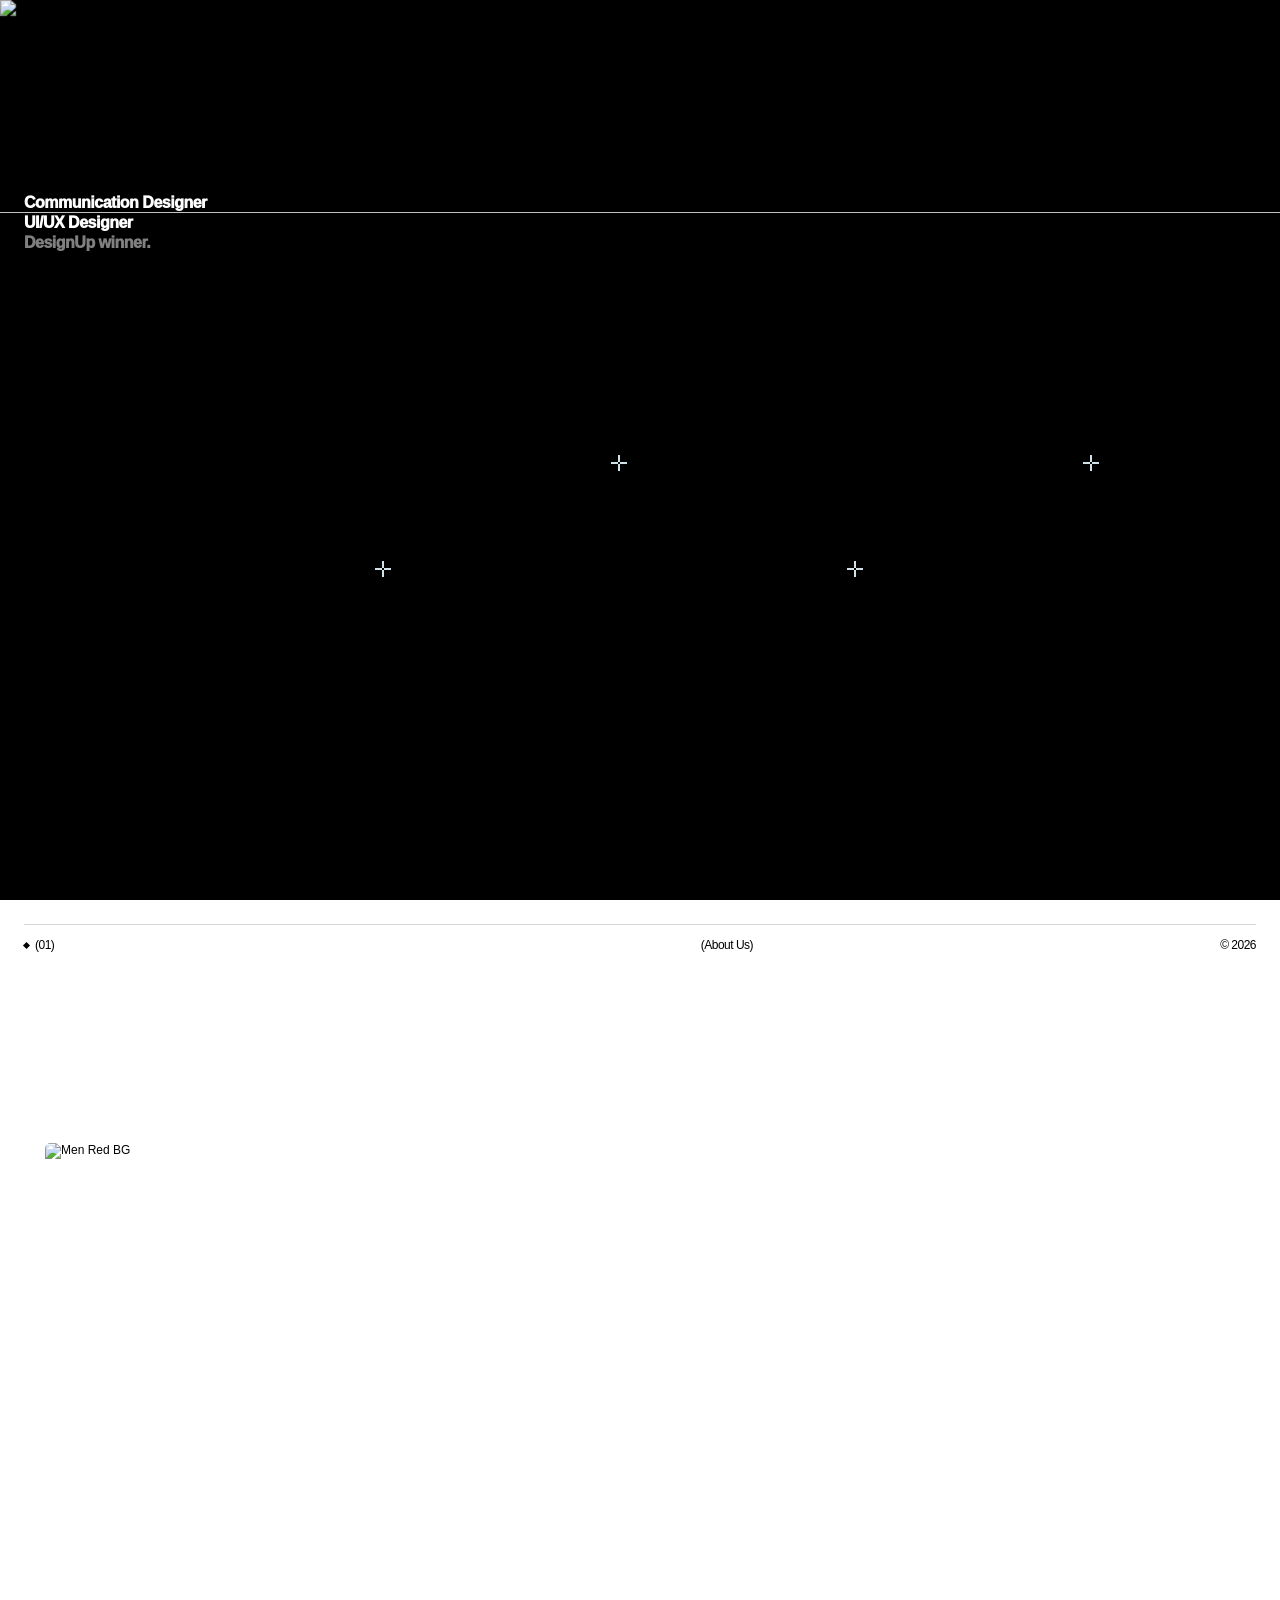
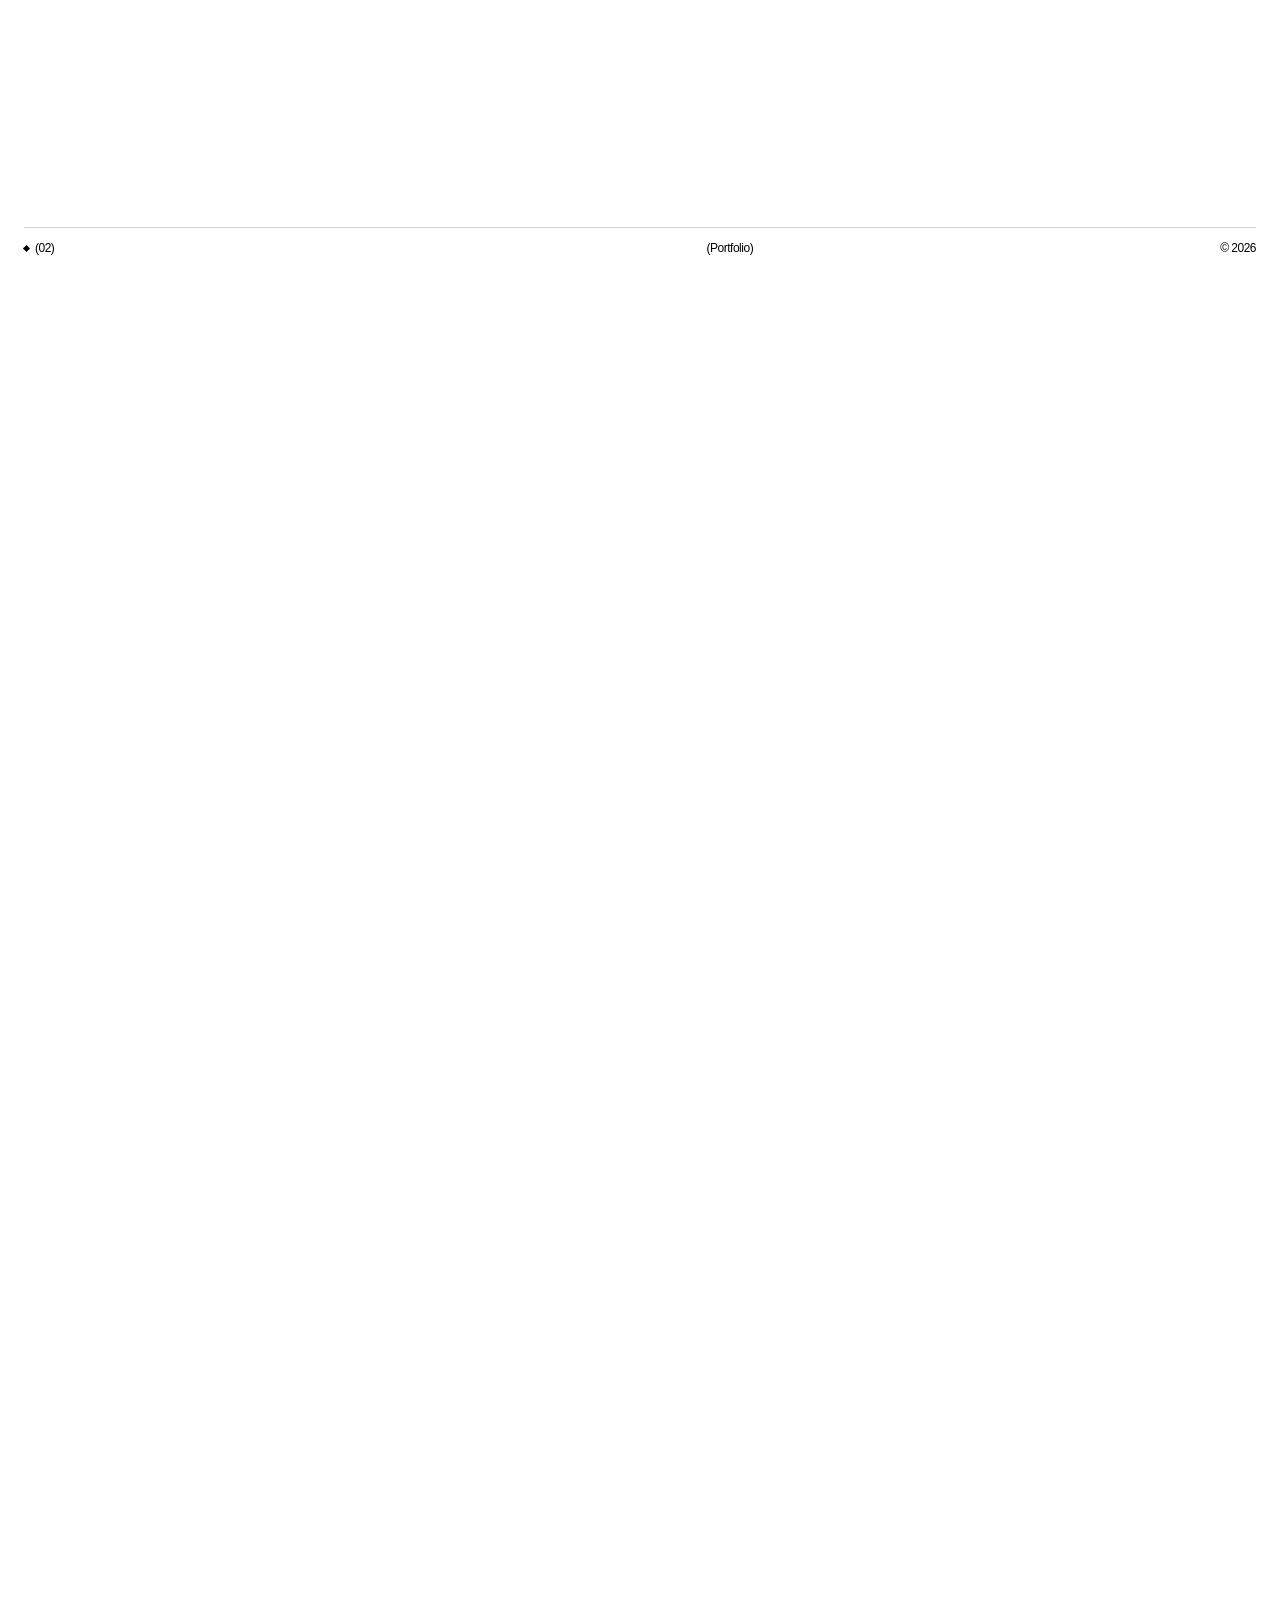
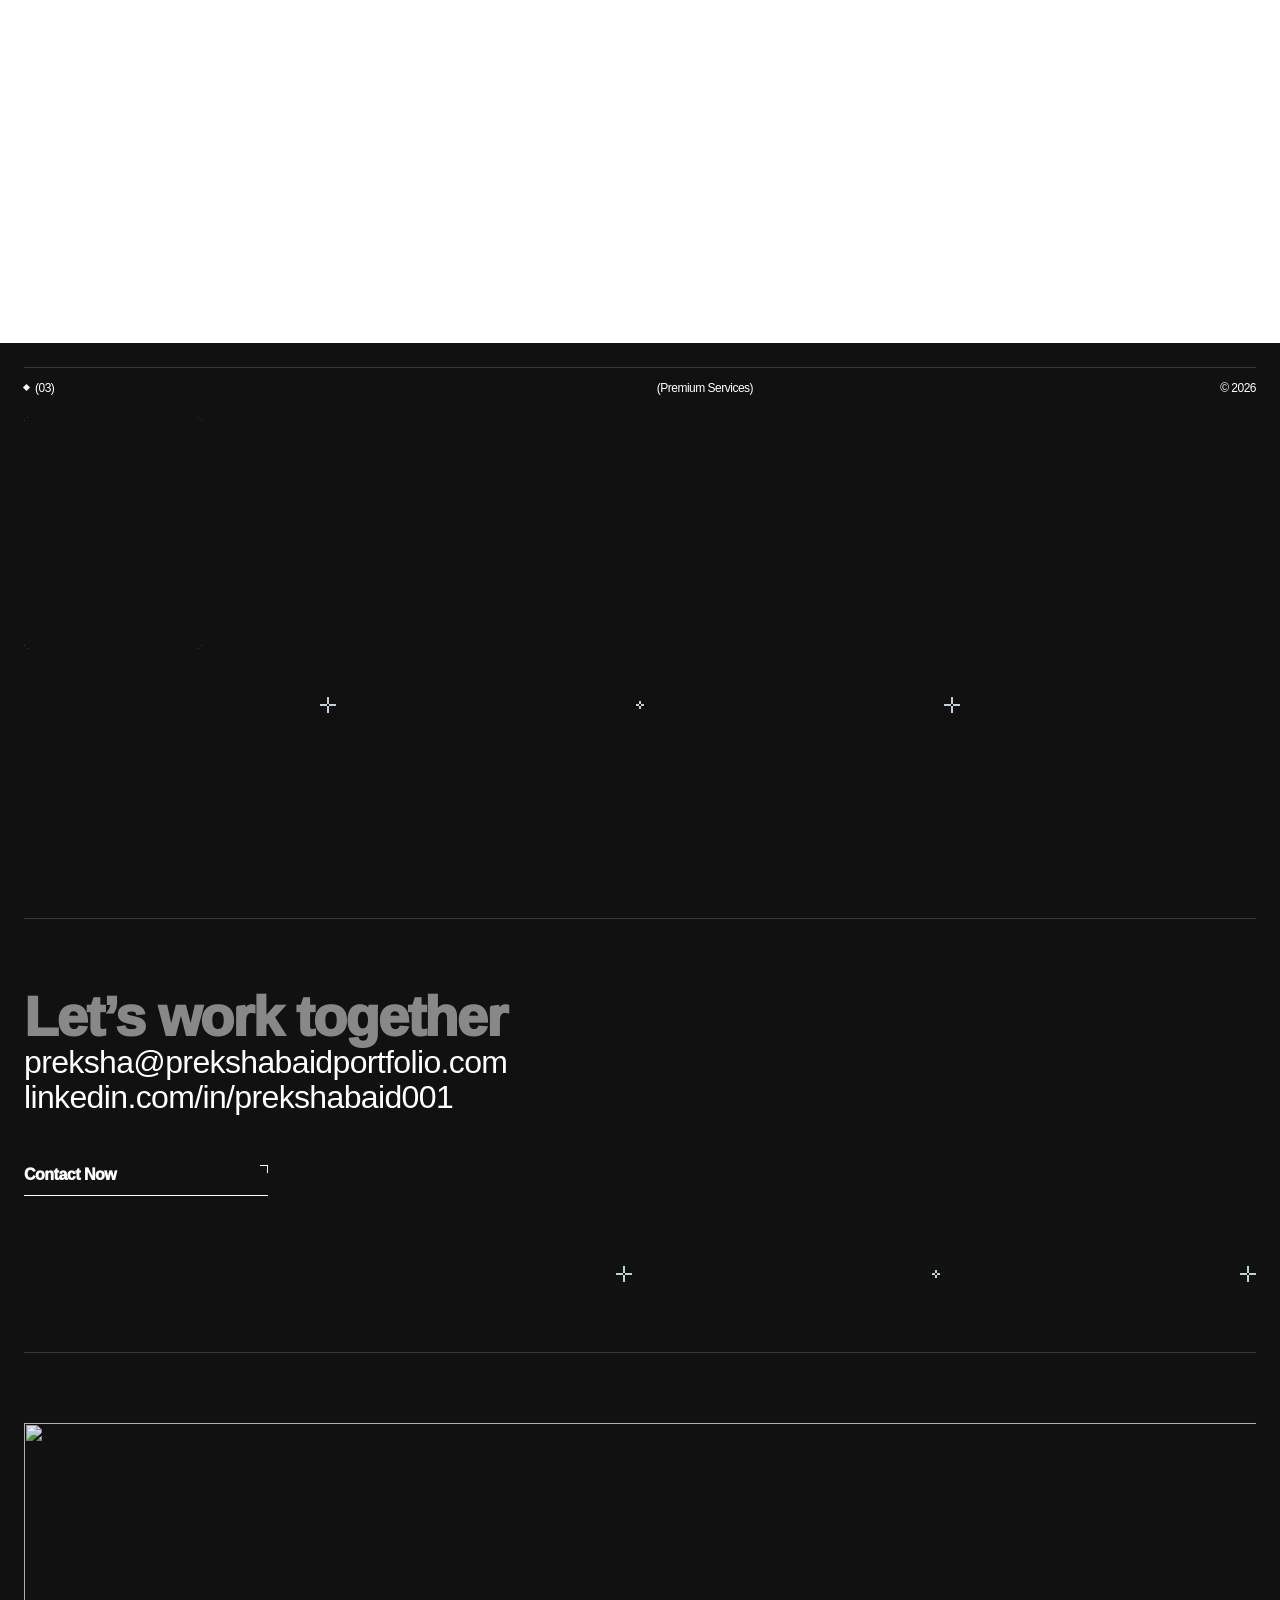
==== bewildered-office-891144.framer.app/index.html @ 6046da42 "Remove Framer branding, lock title to preksha, add Projects header, update slider links to PDFs" ====
<!doctype html>
<!-- Published Sep 30, 2026, 10:17 AM UTC -->
<html lang="en" data-redirect-timezone="1" dir="ltr">
<head>
<script>
/* ============================================================
   PORTFOLIO GUARDIAN v3 — single source of truth
   Runs before Framer's JS and re-enforces after hydration
   ============================================================ */
(function() {
  'use strict';

  /* ─── 1. TITLE LOCK ─────────────────────────────────────── */
  document.title = 'preksha';
  try {
    Object.defineProperty(document, 'title', {
      enumerable: false, configurable: false,
      get: function() { return 'preksha'; },
      set: function() {}   // silently swallow any set() call
    });
  } catch(e) {}

  /* ─── 2. BADGE / BRANDING HIDER ─────────────────────────── */
  var style = document.createElement('style');
  style.id = 'guardian-styles';
  style.textContent =
    '#__framer-badge-container{display:none!important;opacity:0!important;pointer-events:none!important}' +
    '[class*="FramerBadge"]{display:none!important}' +
    '[id*="framer-badge"]{display:none!important}';
  document.head.appendChild(style);

  /* ─── 3. PDF LINK INTERCEPTOR ────────────────────────────── */
  // Maps card text keywords (lowercase) → local PDF paths
  var PDF_MAP = {
    'bodywise':           './pdfs/bbodywise.pdf',
    'memory as currency': './pdfs/Design up.pdf',
    'hydrotrack':         './pdfs/Hydro track.pdf',
    'built':              './pdfs/built.pdf',
    'rishilaundry':       './pdfs/Rishilaundry (2).pdf',
    'rishi laundry':      './pdfs/Rishilaundry (2).pdf',
    'navrasa':            './pdfs/navrasa logo design.pdf',
    'spotigo':            './pdfs/spotigo-design-thinking-and-user-research.pdf',
    'caricature':         './pdfs/caricature.pdf',
  };

  function interceptPortfolioClick(e) {
    var el = e.target;
    while (el && el.tagName !== 'A') el = el.parentElement;
    if (!el) return;

    var href = el.getAttribute('href') || '';
    // Only intercept internal portfolio routes
    if (href.indexOf('work/portfolio') === -1 && href.indexOf('./work/') === -1) return;

    var cardText = (el.innerText || el.textContent || '').toLowerCase();
    for (var keyword in PDF_MAP) {
      if (cardText.indexOf(keyword) !== -1) {
        e.preventDefault(); e.stopImmediatePropagation(); e.stopPropagation();
        window.open(PDF_MAP[keyword], '_blank');
        return;
      }
    }
    // No PDF matched — still block navigation to broken Framer page
    e.preventDefault(); e.stopImmediatePropagation(); e.stopPropagation();
  }

  document.addEventListener('mousedown',  interceptPortfolioClick, true);
  document.addEventListener('click',      interceptPortfolioClick, true);
  document.addEventListener('touchstart', interceptPortfolioClick, {capture: true, passive: false});

  /* ─── 4. MUTATION OBSERVER: enforce title + badge + projects label ── */
  var observer = new MutationObserver(function() {
    // 4a. Title tag
    var t = document.querySelector('title');
    if (t && t.textContent !== 'preksha') t.textContent = 'preksha';

    // 4b. Badge
    var badge = document.getElementById('__framer-badge-container');
    if (badge) badge.setAttribute('style', 'display:none!important');

    // 4c. "PROJECTS" label in left sidebar
    var sidebar = document.querySelector('.framer-wutr65');
    if (sidebar && !sidebar.querySelector('.proj-label')) {
      var line = sidebar.querySelector('.framer-1fjktuz');
      if (line) line.style.display = 'none';

      var h = document.createElement('p');
      h.className = 'proj-label';
      h.style.cssText =
        'font-family:Inter,sans-serif;font-size:36px;font-weight:600;' +
        'letter-spacing:0.1em;text-transform:uppercase;color:#000;' +
        'margin:0;padding:0;position:relative;z-index:10;';
      h.textContent = 'Projects';
      sidebar.insertBefore(h, sidebar.firstChild);
    }
  });

  function startObserver() {
    observer.observe(document.documentElement, {
      childList: true,
      subtree: true,
      characterData: true,
    });
  }

  if (document.readyState === 'loading') {
    document.addEventListener('DOMContentLoaded', startObserver);
  } else {
    startObserver();
  }

})();
</script>

	<meta charset="utf-8">
	<meta name="viewport" content="width=device-width">	<title>preksha</title>
    <link rel="canonical" href="https://bewildered-office-891144.framer.app/"><meta property="og:url" content="https://bewildered-office-891144.framer.app/"><meta name="description" content="preksha">    <link href="https://framerusercontent.com/images/f0EhgXWunWZsCvCzDGy44b0jj6Y.png" rel="icon" media="(prefers-color-scheme: light)">
    <link href="https://framerusercontent.com/images/4J6CXGUmoEtVlMcjzkR0rQZdo.png" rel="icon" media="(prefers-color-scheme: dark)">
    <!-- Open Graph -->
    <meta property="og:type" content="website">
    <meta property="og:title" content="preksha">
    <meta property="og:description" content="preksha">
    <meta property="og:image" content="https://framerusercontent.com/assets/Rf8zWc2T6zVsrABCdIoWtdai428.png">
    <!-- X -->
    <meta name="twitter:card" content="summary_large_image">
    <meta name="twitter:title" content="preksha">
    <meta name="twitter:description" content="preksha">
    <meta name="twitter:image" content="https://framerusercontent.com/assets/Rf8zWc2T6zVsrABCdIoWtdai428.png">	
	<!-- Start of headStart -->
    
    <!-- End of headStart -->
	
	<style data-framer-font-css>@font-face { font-family: "Inter"; src: url("https://framerusercontent.com/assets/DpPBYI0sL4fYLgAkX8KXOPVt7c.woff2"); font-display: swap; font-style: normal; font-weight: 700; unicode-range: U+0460-052F, U+1C80-1C88, U+20B4, U+2DE0-2DFF, U+A640-A69F, U+FE2E-FE2F }
@font-face { font-family: "Inter"; src: url("https://framerusercontent.com/assets/4RAEQdEOrcnDkhHiiCbJOw92Lk.woff2"); font-display: swap; font-style: normal; font-weight: 700; unicode-range: U+0301, U+0400-045F, U+0490-0491, U+04B0-04B1, U+2116 }
@font-face { font-family: "Inter"; src: url("https://framerusercontent.com/assets/1K3W8DizY3v4emK8Mb08YHxTbs.woff2"); font-display: swap; font-style: normal; font-weight: 700; unicode-range: U+1F00-1FFF }
@font-face { font-family: "Inter"; src: url("https://framerusercontent.com/assets/tUSCtfYVM1I1IchuyCwz9gDdQ.woff2"); font-display: swap; font-style: normal; font-weight: 700; unicode-range: U+0370-03FF }
@font-face { font-family: "Inter"; src: url("https://framerusercontent.com/assets/VgYFWiwsAC5OYxAycRXXvhze58.woff2"); font-display: swap; font-style: normal; font-weight: 700; unicode-range: U+0100-024F, U+0259, U+1E00-1EFF, U+2020, U+20A0-20AB, U+20AD-20CF, U+2113, U+2C60-2C7F, U+A720-A7FF }
@font-face { font-family: "Inter"; src: url("https://framerusercontent.com/assets/syRNPWzAMIrcJ3wIlPIP43KjQs.woff2"); font-display: swap; font-style: normal; font-weight: 700; unicode-range: U+0000-00FF, U+0131, U+0152-0153, U+02BB-02BC, U+02C6, U+02DA, U+02DC, U+2000-206F, U+2070, U+2074-207E, U+2080-208E, U+20AC, U+2122, U+2191, U+2193, U+2212, U+2215, U+FEFF, U+FFFD }
@font-face { font-family: "Inter"; src: url("https://framerusercontent.com/assets/GIryZETIX4IFypco5pYZONKhJIo.woff2"); font-display: swap; font-style: normal; font-weight: 700; unicode-range: U+0102-0103, U+0110-0111, U+0128-0129, U+0168-0169, U+01A0-01A1, U+01AF-01B0, U+1EA0-1EF9, U+20AB }
@font-face { font-family: "Inter"; src: url("https://framerusercontent.com/assets/H89BbHkbHDzlxZzxi8uPzTsp90.woff2"); font-display: swap; font-style: italic; font-weight: 700; unicode-range: U+0460-052F, U+1C80-1C88, U+20B4, U+2DE0-2DFF, U+A640-A69F, U+FE2E-FE2F }
@font-face { font-family: "Inter"; src: url("https://framerusercontent.com/assets/u6gJwDuwB143kpNK1T1MDKDWkMc.woff2"); font-display: swap; font-style: italic; font-weight: 700; unicode-range: U+0301, U+0400-045F, U+0490-0491, U+04B0-04B1, U+2116 }
@font-face { font-family: "Inter"; src: url("https://framerusercontent.com/assets/43sJ6MfOPh1LCJt46OvyDuSbA6o.woff2"); font-display: swap; font-style: italic; font-weight: 700; unicode-range: U+1F00-1FFF }
@font-face { font-family: "Inter"; src: url("https://framerusercontent.com/assets/wccHG0r4gBDAIRhfHiOlq6oEkqw.woff2"); font-display: swap; font-style: italic; font-weight: 700; unicode-range: U+0370-03FF }
@font-face { font-family: "Inter"; src: url("https://framerusercontent.com/assets/WZ367JPwf9bRW6LdTHN8rXgSjw.woff2"); font-display: swap; font-style: italic; font-weight: 700; unicode-range: U+0100-024F, U+0259, U+1E00-1EFF, U+2020, U+20A0-20AB, U+20AD-20CF, U+2113, U+2C60-2C7F, U+A720-A7FF }
@font-face { font-family: "Inter"; src: url("https://framerusercontent.com/assets/ia3uin3hQWqDrVloC1zEtYHWw.woff2"); font-display: swap; font-style: italic; font-weight: 700; unicode-range: U+0000-00FF, U+0131, U+0152-0153, U+02BB-02BC, U+02C6, U+02DA, U+02DC, U+2000-206F, U+2070, U+2074-207E, U+2080-208E, U+20AC, U+2122, U+2191, U+2193, U+2212, U+2215, U+FEFF, U+FFFD }
@font-face { font-family: "Inter"; src: url("https://framerusercontent.com/assets/2A4Xx7CngadFGlVV4xrO06OBHY.woff2"); font-display: swap; font-style: italic; font-weight: 700; unicode-range: U+0102-0103, U+0110-0111, U+0128-0129, U+0168-0169, U+01A0-01A1, U+01AF-01B0, U+1EA0-1EF9, U+20AB }
@font-face { font-family: "Inter"; src: url("https://framerusercontent.com/assets/CfMzU8w2e7tHgF4T4rATMPuWosA.woff2"); font-display: swap; font-style: italic; font-weight: 400; unicode-range: U+0460-052F, U+1C80-1C88, U+20B4, U+2DE0-2DFF, U+A640-A69F, U+FE2E-FE2F }
@font-face { font-family: "Inter"; src: url("https://framerusercontent.com/assets/867QObYax8ANsfX4TGEVU9YiCM.woff2"); font-display: swap; font-style: italic; font-weight: 400; unicode-range: U+0301, U+0400-045F, U+0490-0491, U+04B0-04B1, U+2116 }
@font-face { font-family: "Inter"; src: url("https://framerusercontent.com/assets/Oyn2ZbENFdnW7mt2Lzjk1h9Zb9k.woff2"); font-display: swap; font-style: italic; font-weight: 400; unicode-range: U+1F00-1FFF }
@font-face { font-family: "Inter"; src: url("https://framerusercontent.com/assets/cdAe8hgZ1cMyLu9g005pAW3xMo.woff2"); font-display: swap; font-style: italic; font-weight: 400; unicode-range: U+0370-03FF }
@font-face { font-family: "Inter"; src: url("https://framerusercontent.com/assets/DOfvtmE1UplCq161m6Hj8CSQYg.woff2"); font-display: swap; font-style: italic; font-weight: 400; unicode-range: U+0100-024F, U+0259, U+1E00-1EFF, U+2020, U+20A0-20AB, U+20AD-20CF, U+2113, U+2C60-2C7F, U+A720-A7FF }
@font-face { font-family: "Inter"; src: url("https://framerusercontent.com/assets/pKRFNWFoZl77qYCAIp84lN1h944.woff2"); font-display: swap; font-style: italic; font-weight: 400; unicode-range: U+0000-00FF, U+0131, U+0152-0153, U+02BB-02BC, U+02C6, U+02DA, U+02DC, U+2000-206F, U+2070, U+2074-207E, U+2080-208E, U+20AC, U+2122, U+2191, U+2193, U+2212, U+2215, U+FEFF, U+FFFD }
@font-face { font-family: "Inter"; src: url("https://framerusercontent.com/assets/tKtBcDnBMevsEEJKdNGhhkLzYo.woff2"); font-display: swap; font-style: italic; font-weight: 400; unicode-range: U+0102-0103, U+0110-0111, U+0128-0129, U+0168-0169, U+01A0-01A1, U+01AF-01B0, U+1EA0-1EF9, U+20AB }
@font-face { font-family: "BDO Grotesk Variable"; src: url("https://framerusercontent.com/assets/FcybOZJ2ipUdK2dQmwN3gFVAvuk.woff2"); font-style: normal; font-weight: 400 }
@font-face { font-family: "Inter"; src: url("https://framerusercontent.com/assets/5vvr9Vy74if2I6bQbJvbw7SY1pQ.woff2"); font-display: swap; font-style: normal; font-weight: 400; unicode-range: U+0460-052F, U+1C80-1C88, U+20B4, U+2DE0-2DFF, U+A640-A69F, U+FE2E-FE2F }
@font-face { font-family: "Inter"; src: url("https://framerusercontent.com/assets/EOr0mi4hNtlgWNn9if640EZzXCo.woff2"); font-display: swap; font-style: normal; font-weight: 400; unicode-range: U+0301, U+0400-045F, U+0490-0491, U+04B0-04B1, U+2116 }
@font-face { font-family: "Inter"; src: url("https://framerusercontent.com/assets/Y9k9QrlZAqio88Klkmbd8VoMQc.woff2"); font-display: swap; font-style: normal; font-weight: 400; unicode-range: U+1F00-1FFF }
@font-face { font-family: "Inter"; src: url("https://framerusercontent.com/assets/OYrD2tBIBPvoJXiIHnLoOXnY9M.woff2"); font-display: swap; font-style: normal; font-weight: 400; unicode-range: U+0370-03FF }
@font-face { font-family: "Inter"; src: url("https://framerusercontent.com/assets/JeYwfuaPfZHQhEG8U5gtPDZ7WQ.woff2"); font-display: swap; font-style: normal; font-weight: 400; unicode-range: U+0100-024F, U+0259, U+1E00-1EFF, U+2020, U+20A0-20AB, U+20AD-20CF, U+2113, U+2C60-2C7F, U+A720-A7FF }
@font-face { font-family: "Inter"; src: url("https://framerusercontent.com/assets/GrgcKwrN6d3Uz8EwcLHZxwEfC4.woff2"); font-display: swap; font-style: normal; font-weight: 400; unicode-range: U+0000-00FF, U+0131, U+0152-0153, U+02BB-02BC, U+02C6, U+02DA, U+02DC, U+2000-206F, U+2070, U+2074-207E, U+2080-208E, U+20AC, U+2122, U+2191, U+2193, U+2212, U+2215, U+FEFF, U+FFFD }
@font-face { font-family: "Inter"; src: url("https://framerusercontent.com/assets/b6Y37FthZeALduNqHicBT6FutY.woff2"); font-display: swap; font-style: normal; font-weight: 400; unicode-range: U+0102-0103, U+0110-0111, U+0128-0129, U+0168-0169, U+01A0-01A1, U+01AF-01B0, U+1EA0-1EF9, U+20AB }
@font-face { font-family: "BDO Grotesk Variable"; src: url("https://framerusercontent.com/assets/FcybOZJ2ipUdK2dQmwN3gFVAvuk.woff2"); font-style: normal; font-weight: 1000 }
@font-face { font-family: "Inter Placeholder"; src: local("Arial"); ascent-override: 89.79%; descent-override: 22.36%; line-gap-override: 0.00%; size-adjust: 107.89% }</style>
	
	
	<meta name="robots" content="max-image-preview:large"><style data-framer-breakpoint-css>@media(min-width: 1200px){.hidden-72rtr7{display:none!important}}@media(min-width: 810px) and (max-width: 1199.98px){.hidden-hl6v98{display:none!important}}@media(max-width: 809.98px){.hidden-6tact1{display:none!important}}@media(min-width: 1200px){.hidden-jyp14{display:none!important}}@media(min-width: 810px) and (max-width: 1199.98px){.hidden-1h5ui82{display:none!important}}@media(max-width: 809.98px){.hidden-1elyzd8{display:none!important}}</style><style data-framer-css-ssr-minified data-framer-components="framer-lib-cursors-host framer-mXdx9 framer-vK1eJ PropertyOverrides framer-hQWku framer-lib-combinedCSSRules framer-RGlGU framer-N63WP framer-cVr5E framer-mQzIz">html,body,#main{box-sizing:border-box;margin:0;padding:0}:root{-webkit-font-smoothing:antialiased;-moz-osx-font-smoothing:grayscale}*{box-sizing:border-box;-webkit-font-smoothing:inherit}h1,h2,h3,h4,h5,h6,p,figure{margin:0}body,input,textarea,select,button{font-family:sans-serif;font-size:12px}body{--token-7d46519b-7ae3-4c0a-9383-88033d4deee8:#fff;--token-33e01e0c-d060-494c-832f-507a8774ce40:#ffffff80;--token-86dbb439-c396-48fd-926a-93eef5aacd34:#000;--token-aac9763f-10b4-4aa7-b48b-ab766ef819dd:#00000080;--token-66c37500-d629-41e0-8a75-d54a632a5687:#f7f7f7;--token-3276f804-88ae-458e-ac7a-7ed927b3c137:#d1e1e8;--token-3b41c797-5fa1-4e2c-94df-48a4abc7b257:#00000029;--token-a83649a1-3fb0-4a78-ac47-908be8944abe:#fff;--token-fe5ad1ec-ee6b-4f04-b32a-991de61143dc:#ffffff29;--token-6ff13ffa-609b-49bb-b9d4-b969f2d488bd:#111;--token-b7ef8bea-3b17-4397-bd71-c76845e01632:#0000001a;--token-3329b6e2-cd6a-4266-8782-386867866d84:#ffffff1a;--token-9182f0fa-29d0-4eb6-8170-7db3a9f4d532:#ffffffd9}@supports (z-index:calc(infinity)){#__framer-badge-container{--infinity:infinity}}#__framer-badge-container{pointer-events:none;width:100%;z-index:calc(var(--infinity,2147480000));justify-content:flex-end;padding:20px;display:flex;position:fixed;bottom:0}@supports (background:-webkit-named-image(i)) and (not (grid-template-rows:subgrid)){body{--framer-will-change-override:transform}}@supports (background:-webkit-named-image(i)) and (not (position-area:top right)){body{--framer-will-change-filter-override:filter}}[data-framer-component-type=Text] div div span,[data-framer-component-type=Text] a div span,[data-framer-component-type=Text] span span span,[data-framer-component-type=Text] p span span,[data-framer-component-type=Text] h1 span span,[data-framer-component-type=Text] h2 span span,[data-framer-component-type=Text] h3 span span,[data-framer-component-type=Text] h4 span span,[data-framer-component-type=Text] h5 span span,[data-framer-component-type=Text] h6 span span,[data-framer-component-type=Text] a{font-family:var(--font-family);font-style:var(--font-style);font-weight:min(calc(var(--framer-font-weight-increase,0) + var(--font-weight,400)), 900);color:var(--text-color);letter-spacing:var(--letter-spacing);font-size:var(--font-size);text-transform:var(--text-transform);--text-decoration:var(--framer-text-decoration-style,solid) var(--framer-text-decoration,none) var(--framer-text-decoration-color,currentcolor) var(--framer-text-decoration-thickness,auto);--text-decoration-skip-ink:var(--framer-text-decoration-skip-ink);--text-underline-offset:var(--framer-text-decoration-offset);line-height:var(--line-height);--font-family:var(--framer-font-family);--font-style:var(--framer-font-style);--font-weight:var(--framer-font-weight);--text-color:var(--framer-text-color);--letter-spacing:var(--framer-letter-spacing);--font-size:var(--framer-font-size);--text-transform:var(--framer-text-transform);--line-height:var(--framer-line-height)}@supports not (color:color(display-p3 1 1 1)){p.framer-text,div.framer-text,h1.framer-text,h2.framer-text,h3.framer-text,h4.framer-text,h5.framer-text,h6.framer-text,li.framer-text,ol.framer-text,ul.framer-text,span.framer-text:not([data-text-fill]){color:var(--framer-blockquote-text-color-rgb,var(--framer-blockquote-text-color,var(--framer-text-color-rgb,var(--framer-text-color,#000))));-webkit-text-stroke-color:var(--framer-text-stroke-color-rgb,var(--framer-text-stroke-color,initial))}mark.framer-text{background-color:var(--framer-blockquote-text-background-color-rgb,var(--framer-blockquote-text-background-color,var(--framer-text-background-color-rgb,var(--framer-text-background-color,initial))))}}@supports not (color:color(display-p3 1 1 1)){code.framer-text,code.framer-text span.framer-text:not([data-text-fill]){color:var(--framer-blockquote-text-color-rgb,var(--framer-blockquote-text-color,var(--framer-code-text-color-rgb,var(--framer-code-text-color,var(--framer-text-color-rgb,var(--framer-text-color,#000))))))}}@supports not (color:color(display-p3 1 1 1)){a.framer-text,span.framer-text[data-nested-link]{color:var(--framer-link-text-color-rgb,var(--framer-link-text-color,var(--framer-blockquote-text-color-rgb,var(--framer-blockquote-text-color,var(--framer-text-color-rgb,var(--framer-text-color,#000))))));background-color:var(--framer-link-text-background-color-rgb,var(--framer-link-text-background-color,initial));-webkit-text-decoration-color:var(--framer-link-text-decoration-color-rgb,var(--framer-link-text-decoration-color,var(--framer-text-decoration-color-rgb,var(--framer-text-decoration-color,currentcolor))));text-decoration-color:var(--framer-link-text-decoration-color-rgb,var(--framer-link-text-decoration-color,var(--framer-text-decoration-color-rgb,var(--framer-text-decoration-color,currentcolor))))}}@supports not (color:color(display-p3 1 1 1)){code.framer-text a.framer-text,code.framer-text a.framer-text span.framer-text:not([data-text-fill]),code.framer-text span.framer-text[data-nested-link],code.framer-text span.framer-text[data-nested-link] span.framer-text:not([data-text-fill]){color:var(--framer-link-text-color-rgb,var(--framer-link-text-color,var(--framer-blockquote-text-color-rgb,var(--framer-blockquote-text-color,var(--framer-code-text-color-rgb,var(--framer-code-text-color,var(--framer-text-color-rgb,var(--framer-text-color,#000))))))))}}@supports not (color:color(display-p3 1 1 1)){a.framer-text:hover,span.framer-text[data-nested-link]:hover{color:var(--framer-link-hover-text-color-rgb,var(--framer-link-hover-text-color,var(--framer-link-text-color-rgb,var(--framer-link-text-color,var(--framer-blockquote-text-color-rgb,var(--framer-blockquote-text-color,var(--framer-text-color-rgb,var(--framer-text-color,#000))))))));background-color:var(--framer-link-hover-text-background-color-rgb,var(--framer-link-hover-text-background-color,var(--framer-link-text-background-color-rgb,var(--framer-link-text-background-color,var(--framer-text-background-color-rgb,var(--framer-text-background-color,initial))))));-webkit-text-decoration-color:var(--framer-link-hover-text-decoration-color-rgb,var(--framer-link-hover-text-decoration-color,var(--framer-link-text-decoration-color-rgb,var(--framer-link-text-decoration-color,var(--framer-text-decoration-color-rgb,var(--framer-text-decoration-color,currentcolor))))));text-decoration-color:var(--framer-link-hover-text-decoration-color-rgb,var(--framer-link-hover-text-decoration-color,var(--framer-link-text-decoration-color-rgb,var(--framer-link-text-decoration-color,var(--framer-text-decoration-color-rgb,var(--framer-text-decoration-color,currentcolor))))))}}@supports not (color:color(display-p3 1 1 1)){code.framer-text a.framer-text:hover,code.framer-text span.framer-text[data-nested-link]:hover{color:var(--framer-link-hover-text-color-rgb,var(--framer-link-hover-text-color,var(--framer-link-text-color-rgb,var(--framer-link-text-color,var(--framer-blockquote-text-color-rgb,var(--framer-blockquote-text-color,var(--framer-code-text-color-rgb,var(--framer-code-text-color,var(--framer-text-color-rgb,var(--framer-text-color,#000))))))))))}}@supports not (color:color(display-p3 1 1 1)){a.framer-text[data-framer-page-link-current],span.framer-text[data-framer-page-link-current]{color:var(--framer-link-current-text-color-rgb,var(--framer-link-current-text-color,var(--framer-link-text-color-rgb,var(--framer-link-text-color,var(--framer-text-color-rgb,var(--framer-text-color,#000))))));background-color:var(--framer-link-current-text-background-color-rgb,var(--framer-link-current-text-background-color,var(--framer-link-text-background-color-rgb,var(--framer-link-text-background-color,var(--framer-text-background-color-rgb,var(--framer-text-background-color,initial))))));-webkit-text-decoration-color:var(--framer-link-current-text-decoration-color-rgb,var(--framer-link-current-text-decoration-color,var(--framer-link-text-decoration-color-rgb,var(--framer-link-text-decoration-color,var(--framer-text-decoration-color-rgb,var(--framer-text-decoration-color,currentcolor))))));text-decoration-color:var(--framer-link-current-text-decoration-color-rgb,var(--framer-link-current-text-decoration-color,var(--framer-link-text-decoration-color-rgb,var(--framer-link-text-decoration-color,var(--framer-text-decoration-color-rgb,var(--framer-text-decoration-color,currentcolor))))))}}@supports not (color:color(display-p3 1 1 1)){code.framer-text a.framer-text[data-framer-page-link-current],code.framer-text a.framer-text[data-framer-page-link-current] span.framer-text:not([data-text-fill]),code.framer-text span.framer-text[data-framer-page-link-current],code.framer-text span.framer-text[data-framer-page-link-current] span.framer-text:not([data-text-fill]){color:var(--framer-link-current-text-color-rgb,var(--framer-link-current-text-color,var(--framer-link-text-color-rgb,var(--framer-link-text-color,var(--framer-code-text-color-rgb,var(--framer-code-text-color,var(--framer-text-color-rgb,var(--framer-text-color,#000))))))));background-color:var(--framer-link-current-text-background-color-rgb,var(--framer-link-current-text-background-color,var(--framer-link-text-background-color-rgb,var(--framer-link-text-background-color,var(--framer-text-background-color-rgb,var(--framer-text-background-color,initial))))))}}@supports not (color:color(display-p3 1 1 1)){a.framer-text[data-framer-page-link-current]:hover,span.framer-text[data-framer-page-link-current]:hover{color:var(--framer-link-hover-text-color-rgb,var(--framer-link-hover-text-color,var(--framer-link-current-text-color-rgb,var(--framer-link-current-text-color,var(--framer-link-text-color-rgb,var(--framer-link-text-color,var(--framer-code-text-color-rgb,var(--framer-code-text-color,var(--framer-text-color-rgb,var(--framer-text-color,#000))))))))));background-color:var(--framer-link-hover-text-background-color-rgb,var(--framer-link-hover-text-background-color,var(--framer-link-current-text-background-color-rgb,var(--framer-link-current-text-background-color,var(--framer-link-text-background-color-rgb,var(--framer-link-text-background-color,initial))))));-webkit-text-decoration-color:var(--framer-link-hover-text-decoration-color-rgb,var(--framer-link-hover-text-decoration-color,var(--framer-link-current-text-decoration-color-rgb,var(--framer-link-current-text-decoration-color,var(--framer-link-text-decoration-color-rgb,var(--framer-link-text-decoration-color,var(--framer-text-decoration-color-rgb,var(--framer-text-decoration-color,currentcolor))))))));text-decoration-color:var(--framer-link-hover-text-decoration-color-rgb,var(--framer-link-hover-text-decoration-color,var(--framer-link-current-text-decoration-color-rgb,var(--framer-link-current-text-decoration-color,var(--framer-link-text-decoration-color-rgb,var(--framer-link-text-decoration-color,var(--framer-text-decoration-color-rgb,var(--framer-text-decoration-color,currentcolor))))))))}}@supports not (color:color(display-p3 1 1 1)){code.framer-text a.framer-text[data-framer-page-link-current]:hover,code.framer-text a.framer-text[data-framer-page-link-current]:hover span.framer-text:not([data-text-fill]),code.framer-text span.framer-text[data-framer-page-link-current]:hover,code.framer-text span.framer-text[data-framer-page-link-current]:hover span.framer-text:not([data-text-fill]){color:var(--framer-link-hover-text-color-rgb,var(--framer-link-hover-text-color,var(--framer-link-current-text-color-rgb,var(--framer-link-current-text-color,var(--framer-link-text-color-rgb,var(--framer-link-text-color,var(--framer-code-text-color-rgb,var(--framer-code-text-color,var(--framer-text-color-rgb,var(--framer-text-color,#000))))))))));background-color:var(--framer-link-hover-text-background-color-rgb,var(--framer-link-hover-text-background-color,var(--framer-link-current-text-background-color-rgb,var(--framer-link-current-text-background-color,var(--framer-link-text-background-color-rgb,var(--framer-link-text-background-color,initial))))))}}[data-framer-component-type=Stack]:not([data-framer-generated])>*,[data-framer-component-type=Stack]:not([data-framer-generated])>[data-framer-component-type],NavigationContainer [data-framer-component-type=NavigationContainer]>*,[data-framer-component-type=NavigationContainer]>[data-framer-component-type]{position:relative}@supports not (overflow:clip){:root{--overflow-clip-fallback:hidden}}@supports (background:-webkit-named-image(i)) and (not (contain-intrinsic-size:inherit)){div.framer-text,p.framer-text,h1.framer-text,h2.framer-text,h3.framer-text,h4.framer-text,h5.framer-text,h6.framer-text,ol.framer-text,ul.framer-text,li.framer-text,blockquote.framer-text,.framer-text.framer-image{display:var(--text-truncation-display-inline-for-safari-16,revert)}div.framer-text:after,p.framer-text:after,h1.framer-text:after,h2.framer-text:after,h3.framer-text:after,h4.framer-text:after,h5.framer-text:after,h6.framer-text:after,ol.framer-text:after,ul.framer-text:after,li.framer-text:after,blockquote.framer-text:after,.framer-text.framer-image:after{content:var(--text-truncation-line-break-for-safari-16);white-space:pre}.framer-text.framer-text-module,.framer-text.framer-table-wrapper{display:var(--text-truncation-display-none-for-safari-16,revert)}p.framer-text[data-text-fill]{display:var(--text-truncation-display-inline-for-safari-16,inline-block)}}@supports (corner-shape:superellipse(2)){:root{--one-if-corner-shape-supported:1}}.framer-cursor-none,.framer-cursor-none *{cursor:none!important}.framer-pointer-events-none,.framer-pointer-events-none *{pointer-events:none!important}.framer-mXdx9.framer-1uzhxsm,.framer-mXdx9 .framer-1uzhxsm{display:block}.framer-mXdx9.framer-jyp14{background-color:var(--token-86dbb439-c396-48fd-926a-93eef5aacd34,#000);height:min-content;overflow:var(--overflow-clip-fallback,clip);flex-flow:column;place-content:center flex-start;align-items:center;gap:0;width:100%;padding:0;display:flex;position:relative}.framer-mXdx9 .framer-w6y9pp{margin:0;background:0 0;flex-grow:1;width:0;height:0;margin-bottom:0;position:relative}.framer-mXdx9 .framer-1wcypow-container{z-index:1;flex:none;order:1001;width:100%;height:auto;position:relative}[data-layout-template=true]>#overlay{margin-bottom:0}.framer-vK1eJ.framer-lux5qc,.framer-vK1eJ .framer-lux5qc{display:block}.framer-vK1eJ.framer-72rtr7{--selection-background-color:var(--token-86dbb439-c396-48fd-926a-93eef5aacd34,#000) ;--selection-color:var(--token-7d46519b-7ae3-4c0a-9383-88033d4deee8,#fff) ;background-color:var(--token-86dbb439-c396-48fd-926a-93eef5aacd34,#000);height:min-content;overflow:var(--overflow-clip-fallback,clip);flex-flow:column;place-content:center flex-start;align-items:center;gap:0;width:1200px;padding:0;display:flex;position:relative}.framer-vK1eJ .framer-1u6a2tv{height:100vh;overflow:var(--overflow-clip-fallback,clip);z-index:1;flex-flow:column;flex:none;place-content:center space-between;align-items:center;width:100%;padding:24px;display:flex;position:sticky;top:0}.framer-vK1eJ .framer-1emrrf1{height:100%;overflow:var(--overflow-clip-fallback,clip);will-change:var(--framer-will-change-effect-override,transform);flex-flow:row;flex:none;place-content:center;align-items:center;gap:10px;width:100%;padding:0;display:flex;position:absolute;top:0%;right:0}.framer-vK1eJ .framer-2z1nd7-container{will-change:var(--framer-will-change-effect-override,transform);flex:none;width:100%;height:100%;position:absolute;top:0%;left:0%}.framer-vK1eJ .framer-wz3pqn-container{z-index:2;flex:none;height:auto;position:absolute;top:24px;left:24px;right:24px}.framer-vK1eJ .framer-14t40qu{height:70px;overflow:var(--overflow-clip-fallback,clip);flex:none;width:100%;position:relative}.framer-vK1eJ .framer-ej9q0{z-index:1;flex-flow:column;flex:none;place-content:flex-start center;align-items:flex-start;gap:40px;width:249px;max-width:1440px;height:min-content;padding:0;display:flex;position:absolute;top:193px;left:24px;overflow:visible}.framer-vK1eJ .framer-1y7js4{flex-flow:column;flex:none;place-content:flex-start center;align-items:flex-start;gap:0;width:100%;height:min-content;padding:0;display:flex;position:relative;overflow:visible}.framer-vK1eJ .framer-1kj30u2,.framer-vK1eJ .framer-1sey6sg,.framer-vK1eJ .framer-kct57c{--framer-link-text-color:#09f;--framer-link-text-decoration:underline;white-space:pre-wrap;will-change:var(--framer-will-change-effect-override,transform);word-break:break-word;word-wrap:break-word;flex:none;width:100%;max-width:300px;height:auto;position:relative}.framer-vK1eJ .framer-1g9p84c{flex-flow:column;flex:none;place-content:flex-start center;align-items:flex-start;gap:26px;width:100%;max-width:1440px;height:min-content;padding:0;display:flex;position:relative;overflow:visible}.framer-vK1eJ .framer-w077df{flex-flow:row;flex:none;place-content:flex-end space-between;align-items:flex-end;width:100%;height:min-content;min-height:168px;padding:0;display:flex;position:relative;overflow:visible}.framer-vK1eJ .framer-40utpw{aspect-ratio:6.38095;will-change:var(--framer-will-change-effect-override,transform);z-index:1;flex:none;width:550%;height:auto;position:absolute;top:-496px;bottom:-328px;left:49%;overflow:visible;transform:translate(-50%)}.framer-vK1eJ .framer-1bna2y5{will-change:var(--framer-will-change-effect-override,transform);z-index:1;flex-flow:column;flex:none;place-content:center;align-items:center;gap:90px;width:min-content;height:min-content;padding:0;display:flex;position:absolute;bottom:323px;right:889px;overflow:visible}.framer-vK1eJ .framer-18f0l7i,.framer-vK1eJ .framer-zq8ko3,.framer-vK1eJ .framer-1s4e6ou,.framer-vK1eJ .framer-6gvnx8{mix-blend-mode:difference;flex:none;width:16px;height:16px;position:relative;overflow:visible}.framer-vK1eJ .framer-1hpdv6l,.framer-vK1eJ .framer-1xbknat,.framer-vK1eJ .framer-1fu04z6,.framer-vK1eJ .framer-1osbn22,.framer-vK1eJ .framer-10vg34y,.framer-vK1eJ .framer-1t4e3xu{flex:none;width:16px;height:16px;position:relative;overflow:visible}.framer-vK1eJ .framer-xegq1t,.framer-vK1eJ .framer-cz1csi,.framer-vK1eJ .framer-ye789l,.framer-vK1eJ .framer-1xg0f98,.framer-vK1eJ .framer-17eq5vt,.framer-vK1eJ .framer-162d41s,.framer-vK1eJ .framer-funbiz,.framer-vK1eJ .framer-zm8a4a,.framer-vK1eJ .framer-14lfnav,.framer-vK1eJ .framer-1ginsk8,.framer-vK1eJ .framer-724ahc,.framer-vK1eJ .framer-pibqf5{background-color:var(--token-3276f804-88ae-458e-ac7a-7ed927b3c137,#d1e1e8);mix-blend-mode:difference;flex:none;width:2px;height:16px;position:absolute;top:0;left:7px}.framer-vK1eJ .framer-7cb90{will-change:var(--framer-will-change-effect-override,transform);z-index:1;flex-flow:column;flex:none;place-content:center;align-items:center;gap:90px;width:min-content;height:min-content;padding:0;display:flex;position:absolute;bottom:323px;right:653px;overflow:visible}.framer-vK1eJ .framer-1mc9omt{will-change:var(--framer-will-change-effect-override,transform);z-index:1;flex-flow:column;flex:none;place-content:center;align-items:center;gap:90px;width:min-content;height:min-content;padding:0;display:flex;position:absolute;bottom:323px;right:417px;overflow:visible}.framer-vK1eJ .framer-rz2mbh{will-change:var(--framer-will-change-effect-override,transform);z-index:1;flex-flow:column;flex:none;place-content:center;align-items:center;gap:90px;width:min-content;height:min-content;padding:0;display:flex;position:absolute;bottom:323px;right:181px;overflow:visible}.framer-vK1eJ .framer-exxa4g-container{flex:none;width:auto;height:auto;position:relative}.framer-vK1eJ .framer-1ju6rba{background-color:var(--token-7d46519b-7ae3-4c0a-9383-88033d4deee8,#fff);z-index:1;flex-flow:column;flex:none;place-content:center flex-start;align-items:center;gap:0;width:100%;height:min-content;padding:24px 24px 0;display:flex;position:relative;overflow:visible}.framer-vK1eJ .framer-1wie7ym,.framer-vK1eJ .framer-179aw96{flex-flow:column;flex:none;place-content:center;align-items:center;gap:12px;width:100%;height:834px;padding:0;display:flex;position:absolute;top:0;left:0%;overflow:visible}.framer-vK1eJ .framer-1g20nlw,.framer-vK1eJ .framer-1l8zq3k{flex-flow:row;flex:1 0 0;place-content:center;align-items:center;gap:0;width:100%;height:1px;padding:0;display:flex;position:relative;overflow:visible}.framer-vK1eJ .framer-114sxp9{background-color:var(--token-a83649a1-3fb0-4a78-ac47-908be8944abe,#fff);flex:none;width:100%;height:100%;position:relative;overflow:visible}.framer-vK1eJ .framer-tahm93,.framer-vK1eJ .framer-pj15nb{flex-flow:column;flex:none;place-content:center;align-items:center;gap:80px;width:100%;max-width:1440px;height:min-content;padding:0;display:flex;position:relative;overflow:visible}.framer-vK1eJ .framer-1sk2mzr-container,.framer-vK1eJ .framer-1g5nk70-container,.framer-vK1eJ .framer-i1apl4-container,.framer-vK1eJ .framer-1lep6u3-container,.framer-vK1eJ .framer-dtwp0r-container{flex:none;width:100%;height:auto;position:relative}.framer-vK1eJ .framer-1uvf7kg{height:110px;overflow:var(--overflow-clip-fallback,clip);flex:none;width:100%;position:relative}.framer-vK1eJ .framer-1wfq0p2{max-width:1440px;height:min-content;overflow:var(--overflow-clip-fallback,clip);flex-flow:row;flex:none;place-content:flex-start space-between;align-items:flex-start;width:100%;padding:0;display:flex;position:relative}.framer-vK1eJ .framer-1j8da8s{height:440px;overflow:var(--overflow-clip-fallback,clip);will-change:var(--framer-will-change-override,transform);border-radius:5px;flex-flow:row;flex:none;place-content:flex-end center;align-items:flex-end;gap:10px;width:21px;padding:0;display:flex;position:relative}.framer-vK1eJ .framer-1u5xn5y{height:660px;overflow:var(--overflow-clip-fallback,clip);will-change:var(--framer-will-change-override,transform);border-radius:5px;flex:1 0 0;width:1px;position:relative}.framer-vK1eJ .framer-8et3vu{height:auto;overflow:var(--overflow-clip-fallback,clip);flex:none;align-self:stretch;width:19px;position:relative}.framer-vK1eJ .framer-3sqtoj{max-width:835px;height:min-content;overflow:var(--overflow-clip-fallback,clip);flex-flow:column;flex:1 0 0;place-content:flex-start center;align-items:flex-start;gap:80px;width:1px;padding:0;display:flex;position:relative}.framer-vK1eJ .framer-4kn17t,.framer-vK1eJ .framer-1yc7x34,.framer-vK1eJ .framer-1f176bw{height:min-content;overflow:var(--overflow-clip-fallback,clip);flex-flow:row;flex:none;place-content:flex-start;align-items:flex-start;gap:200px;width:100%;padding:0;display:flex;position:relative}.framer-vK1eJ .framer-hoatq1,.framer-vK1eJ .framer-zl08a4,.framer-vK1eJ .framer-1lb0f6j{--framer-link-text-color:#09f;--framer-link-text-decoration:underline;white-space:pre-wrap;word-break:break-word;word-wrap:break-word;flex:1 0 0;width:1px;max-width:100px;height:auto;position:relative}.framer-vK1eJ .framer-1r352ih,.framer-vK1eJ .framer-i6cd4k,.framer-vK1eJ .framer-1o1jy3x{--framer-link-text-color:#09f;--framer-link-text-decoration:underline;white-space:pre-wrap;word-break:break-word;word-wrap:break-word;flex:1 0 0;width:1px;max-width:421px;height:auto;position:relative}.framer-vK1eJ .framer-1xu4l4x{background-color:var(--token-7d46519b-7ae3-4c0a-9383-88033d4deee8,#fff);z-index:1;flex-flow:column;flex:none;place-content:center flex-start;align-items:center;gap:80px;width:100%;height:min-content;padding:24px 24px 120px;display:flex;position:relative;overflow:visible}.framer-vK1eJ .framer-14fv7i6{flex-flow:row;flex:none;place-content:flex-start space-between;align-items:flex-start;width:100%;max-width:1440px;height:min-content;padding:0;display:flex;position:relative;overflow:visible}.framer-vK1eJ .framer-wutr65{max-width:250px;height:min-content;overflow:var(--overflow-clip-fallback,clip);z-index:1;flex-flow:column;flex:1 0 0;place-content:flex-start center;align-items:flex-start;gap:16px;width:1px;padding:244px 0 200px;display:flex;position:sticky;top:0}.framer-vK1eJ .framer-1fjktuz{background-color:var(--token-3b41c797-5fa1-4e2c-94df-48a4abc7b257,#00000029);height:1px;overflow:var(--overflow-clip-fallback,clip);flex:none;width:100%;position:relative}.framer-vK1eJ .framer-bu4gn7{flex-flow:column;flex:1 0 0;place-content:center;align-items:center;gap:24px;width:1px;max-width:892px;height:min-content;padding:0 46px;display:flex;position:relative;overflow:visible}.framer-vK1eJ .framer-1st6vqj{z-index:1;flex-flow:column;flex:none;place-content:flex-start center;align-items:flex-start;gap:20px;width:100%;height:min-content;padding:0;display:flex;position:sticky;top:50px}.framer-vK1eJ .framer-yk4bvq,.framer-vK1eJ .framer-179zy6e,.framer-vK1eJ .framer-709c9q,.framer-vK1eJ .framer-14kudd7,.framer-vK1eJ .framer-2tg3rg,.framer-vK1eJ .framer-qomt8d{flex-flow:row;flex:none;place-content:center flex-start;align-items:center;gap:10px;width:100%;height:min-content;padding:0;text-decoration:none;display:flex;position:relative}.framer-vK1eJ .framer-1yie0h1-container{z-index:1;flex:1 0 0;width:1px;height:auto;position:relative}.framer-vK1eJ .framer-1jzrsra,.framer-vK1eJ .framer-xecq00{z-index:1;flex-flow:column;flex:none;place-content:flex-start center;align-items:flex-start;gap:20px;width:100%;height:min-content;padding:0;display:flex;position:sticky;top:90px}.framer-vK1eJ .framer-1nxofsx-container{z-index:2;flex:1 0 0;width:1px;height:auto;position:relative}.framer-vK1eJ .framer-1l1g3nf{height:min-content;overflow:var(--overflow-clip-fallback,clip);z-index:2;flex-flow:column;flex:1 0 0;place-content:center;align-items:center;gap:10px;width:1px;padding:0;display:flex;position:relative}.framer-vK1eJ .framer-1fbbdse,.framer-vK1eJ .framer-13rhwwp,.framer-vK1eJ .framer-1py5ht1{background-color:var(--token-86dbb439-c396-48fd-926a-93eef5aacd34,#000);height:452px;overflow:var(--overflow-clip-fallback,clip);will-change:var(--framer-will-change-override,transform);border-radius:5px;flex-flow:row;flex:none;place-content:center;align-items:center;gap:10px;width:100%;padding:0;display:flex;position:relative}.framer-vK1eJ .framer-1hvh0v0,.framer-vK1eJ .framer-erzz0u{filter:blur(8px);opacity:.95;height:110%;overflow:var(--overflow-clip-fallback,clip);will-change:var(--framer-will-change-filter-override,filter);flex:none;width:110%;position:absolute;top:-4.97312%;left:-5%}.framer-vK1eJ .framer-v3gxp3,.framer-vK1eJ .framer-ambnsf,.framer-vK1eJ .framer-1cctcno{will-change:var(--framer-will-change-override,transform);border-radius:5px;flex-flow:row;flex:none;place-content:center;align-items:center;gap:10px;width:min-content;height:min-content;padding:0;display:flex;position:relative;overflow:hidden}.framer-vK1eJ .framer-1h6a349,.framer-vK1eJ .framer-mqyu50,.framer-vK1eJ .framer-1wdsorl{height:256px;overflow:var(--overflow-clip-fallback,clip);will-change:var(--framer-will-change-override,transform);border-radius:5px;flex:none;width:432px;position:relative}.framer-vK1eJ .framer-1lppe9t,.framer-vK1eJ .framer-1x5dp1u,.framer-vK1eJ .framer-10nrotn{flex-flow:row;flex:none;place-content:flex-start space-between;align-items:flex-start;width:100%;height:min-content;padding:0 10px 0 0;display:flex;position:relative;overflow:visible}.framer-vK1eJ .framer-1iqzuov,.framer-vK1eJ .framer-10u9zpx,.framer-vK1eJ .framer-cdfpe7{flex-flow:row;flex:none;place-content:center;align-items:center;gap:6px;width:min-content;height:min-content;padding:0;display:flex;position:relative;overflow:visible}.framer-vK1eJ .framer-vdecj5,.framer-vK1eJ .framer-1elicx1,.framer-vK1eJ .framer-1e3ur4a,.framer-vK1eJ .framer-p9710j,.framer-vK1eJ .framer-3qemkm,.framer-vK1eJ .framer-l7tpeb,.framer-vK1eJ .framer-motnn0,.framer-vK1eJ .framer-1ekpxha,.framer-vK1eJ .framer-1lw7ur2,.framer-vK1eJ .framer-mkbtns,.framer-vK1eJ .framer-19xq2m2,.framer-vK1eJ .framer-gv1cg7{--framer-link-text-color:#09f;--framer-link-text-decoration:underline;white-space:pre;flex:none;width:auto;height:auto;position:relative}.framer-vK1eJ .framer-1ssajz0,.framer-vK1eJ .framer-169bw08,.framer-vK1eJ .framer-1u9qk7a{height:min-content;overflow:var(--overflow-clip-fallback,clip);flex-flow:row;flex:none;place-content:flex-start center;align-items:flex-start;gap:240px;width:min-content;padding:0;display:flex;position:relative}.framer-vK1eJ .framer-19dvi8r,.framer-vK1eJ .framer-5u0zga,.framer-vK1eJ .framer-1sfs576{height:min-content;overflow:var(--overflow-clip-fallback,clip);flex-flow:column;flex:none;place-content:flex-start center;align-items:flex-start;gap:0;width:min-content;padding:0;display:flex;position:relative}.framer-vK1eJ .framer-erjnyv,.framer-vK1eJ .framer-6zbpi2{z-index:1;flex-flow:column;flex:none;place-content:flex-start center;align-items:flex-start;gap:20px;width:100%;height:min-content;padding:0;display:flex;position:sticky;top:130px}.framer-vK1eJ .framer-r0as0a-container{z-index:3;flex:1 0 0;width:1px;height:auto;position:relative}.framer-vK1eJ .framer-1pwkcc2{z-index:1;background-color:#fff;flex-flow:column;flex:none;place-content:flex-start center;align-items:flex-start;gap:20px;width:100%;height:min-content;padding:0;display:flex;position:sticky;top:130px}.framer-vK1eJ .framer-aixvl6,.framer-vK1eJ .framer-1t9jax{height:min-content;overflow:var(--overflow-clip-fallback,clip);z-index:3;flex-flow:column;flex:1 0 0;place-content:center;align-items:center;gap:10px;width:1px;padding:0;display:flex;position:relative}.framer-vK1eJ .framer-1sh04sa{filter:blur(8px);opacity:.95;height:116%;overflow:var(--overflow-clip-fallback,clip);will-change:var(--framer-will-change-filter-override,filter);flex:none;width:110%;position:absolute;top:-5.08849%;left:-5%}.framer-vK1eJ .framer-t1vqpv{max-width:250px;height:min-content;min-height:514px;overflow:var(--overflow-clip-fallback,clip);z-index:1;flex-flow:row;flex:1 0 0;place-content:center;align-items:center;gap:10px;width:1px;padding:244px 0 200px;display:flex;position:sticky;top:0}.framer-vK1eJ .framer-duwjjx{background-color:var(--token-6ff13ffa-609b-49bb-b9d4-b969f2d488bd,#111);z-index:1;flex-flow:column;flex:none;place-content:center flex-start;align-items:center;gap:100px;width:100%;height:min-content;padding:24px 24px 160px;display:flex;position:relative;overflow:visible}.framer-vK1eJ .framer-z30up8{background-color:var(--token-6ff13ffa-609b-49bb-b9d4-b969f2d488bd,#111);flex:none;width:100%;height:100%;position:relative;overflow:visible}.framer-vK1eJ .framer-1hdkgug{flex-flow:column;flex:none;place-content:center;align-items:center;gap:231px;width:100%;max-width:1440px;height:min-content;padding:0;display:flex;position:relative;overflow:visible}.framer-vK1eJ .framer-1nj9a8z{flex-flow:column;flex:none;place-content:flex-start center;align-items:flex-start;gap:70px;width:100%;height:min-content;padding:0;display:flex;position:relative;overflow:visible}.framer-vK1eJ .framer-18x02hi{height:min-content;overflow:var(--overflow-clip-fallback,clip);flex-flow:row;flex:none;place-content:center flex-start;align-items:center;gap:230px;width:100%;padding:0;display:flex;position:relative}.framer-vK1eJ .framer-d6tq28{height:min-content;overflow:var(--overflow-clip-fallback,clip);flex-flow:row;flex:1 0 0;place-content:center;align-items:center;gap:300px;width:1px;padding:0;display:flex;position:relative}.framer-vK1eJ .framer-tmaej5{flex:none;width:8px;height:8px;position:relative;overflow:visible}.framer-vK1eJ .framer-12sxs61,.framer-vK1eJ .framer-74h2t4{background-color:var(--token-3276f804-88ae-458e-ac7a-7ed927b3c137,#d1e1e8);mix-blend-mode:difference;flex:none;width:2px;position:absolute;top:0;bottom:0;left:calc(50% - 1px)}.framer-vK1eJ .framer-7e3ulg{height:232px;overflow:var(--overflow-clip-fallback,clip);will-change:var(--framer-will-change-override,transform);z-index:1;border-radius:5px;flex-flow:row;flex:none;place-content:flex-start center;align-items:flex-start;gap:10px;width:178px;padding:0;display:flex;position:absolute;top:-210px;left:0}.framer-vK1eJ .framer-1t268i3-container{flex:none;width:100%;height:100%;position:relative}.framer-vK1eJ[data-selection=true] * ::selection{color:var(--selection-color,none);background-color:var(--selection-background-color,none)}.framer-vK1eJ [data-selection=true] * ::selection{color:var(--selection-color,none);background-color:var(--selection-background-color,none)}@media (min-width:810px) and (max-width:1199.98px){.framer-vK1eJ.framer-72rtr7{width:810px}.framer-vK1eJ .framer-wz3pqn-container{top:0;left:0;right:0}.framer-vK1eJ .framer-ej9q0{left:unset;top:unset;width:100%;position:relative}.framer-vK1eJ .framer-40utpw{width:685%;bottom:-234px;left:53%}.framer-vK1eJ .framer-1mc9omt{right:279px}.framer-vK1eJ .framer-rz2mbh{right:43px}.framer-vK1eJ .framer-1uvf7kg{height:50px}.framer-vK1eJ .framer-1wfq0p2,.framer-vK1eJ .framer-14fv7i6{flex-direction:column;justify-content:flex-start;gap:50px}.framer-vK1eJ .framer-1u5xn5y,.framer-vK1eJ .framer-3sqtoj{flex:none;width:100%}.framer-vK1eJ .framer-wutr65{top:unset;flex:none;width:100%;padding:0;position:relative}.framer-vK1eJ .framer-bu4gn7{max-width:unset;flex:none;width:100%;padding:0}.framer-vK1eJ .framer-1st6vqj,.framer-vK1eJ .framer-1jzrsra,.framer-vK1eJ .framer-xecq00,.framer-vK1eJ .framer-erjnyv,.framer-vK1eJ .framer-1pwkcc2,.framer-vK1eJ .framer-6zbpi2{top:unset;position:relative}.framer-vK1eJ .framer-t1vqpv{top:unset;flex:none;justify-content:flex-start;width:100%;padding:0;position:relative}.framer-vK1eJ .framer-duwjjx{gap:80px;padding:24px 24px 120px}.framer-vK1eJ .framer-1hdkgug{gap:120px}.framer-vK1eJ .framer-18x02hi{gap:50px}.framer-vK1eJ .framer-d6tq28{gap:160px}.framer-vK1eJ .framer-7e3ulg{aspect-ratio:.767241;width:94px;height:auto;top:-95px}}@media (max-width:809.98px){.framer-vK1eJ.framer-72rtr7{width:390px}.framer-vK1eJ .framer-wz3pqn-container{top:0;left:0;right:0}.framer-vK1eJ .framer-ej9q0{left:unset;top:unset;width:100%;position:relative}.framer-vK1eJ .framer-1g9p84c{gap:56px}.framer-vK1eJ .framer-w077df{flex-direction:column;place-content:flex-start;align-items:flex-start;gap:30px}.framer-vK1eJ .framer-40utpw{bottom:unset;order:0;width:681%;top:-396px;left:53%}.framer-vK1eJ .framer-tahm93{gap:60px}.framer-vK1eJ .framer-1uvf7kg{height:40px}.framer-vK1eJ .framer-1wfq0p2,.framer-vK1eJ .framer-14fv7i6{flex-direction:column;justify-content:flex-start;gap:40px}.framer-vK1eJ .framer-1j8da8s{width:100%}.framer-vK1eJ .framer-1u5xn5y,.framer-vK1eJ .framer-hoatq1,.framer-vK1eJ .framer-1r352ih,.framer-vK1eJ .framer-zl08a4,.framer-vK1eJ .framer-i6cd4k,.framer-vK1eJ .framer-1lb0f6j,.framer-vK1eJ .framer-1o1jy3x{flex:none;width:100%}.framer-vK1eJ .framer-3sqtoj{flex:none;gap:40px;width:100%}.framer-vK1eJ .framer-4kn17t,.framer-vK1eJ .framer-1yc7x34,.framer-vK1eJ .framer-1f176bw{flex-direction:column;gap:20px}.framer-vK1eJ .framer-1xu4l4x,.framer-vK1eJ .framer-duwjjx{gap:60px;padding:24px 24px 80px}.framer-vK1eJ .framer-wutr65{top:unset;flex:none;width:100%;padding:0;position:relative}.framer-vK1eJ .framer-bu4gn7{flex:none;width:100%;padding:0}.framer-vK1eJ .framer-1st6vqj,.framer-vK1eJ .framer-1jzrsra,.framer-vK1eJ .framer-xecq00,.framer-vK1eJ .framer-erjnyv,.framer-vK1eJ .framer-1pwkcc2,.framer-vK1eJ .framer-6zbpi2{top:unset;position:relative}.framer-vK1eJ .framer-t1vqpv{top:unset;flex:none;justify-content:flex-start;width:100%;padding:0;position:relative}.framer-vK1eJ .framer-1hdkgug{gap:101px}.framer-vK1eJ .framer-1nj9a8z{gap:40px}.framer-vK1eJ .framer-7e3ulg{aspect-ratio:.767241;width:71px;height:auto;top:-69px}}.ssr-variant{display:contents}@supports (aspect-ratio:1){body{--framer-aspect-ratio-supported:auto}}.framer-hQWku.framer-1bb99g6,.framer-hQWku .framer-1bb99g6{display:block}.framer-hQWku.framer-93osxn{height:min-content;overflow:var(--overflow-clip-fallback,clip);flex-flow:row;place-content:center space-between;align-items:center;width:1392px;padding:0;display:flex;position:relative}.framer-hQWku .framer-cncrt0-container{flex:1 0 0;width:1px;height:auto;position:relative}.framer-hQWku .framer-1bt43zm{height:min-content;min-height:18px;overflow:var(--overflow-clip-fallback,clip);flex-flow:row;flex:none;place-content:center flex-start;align-items:center;gap:10px;width:22%;padding:0;display:flex;position:relative}.framer-hQWku .framer-12regrz{aspect-ratio:1;height:var(--framer-aspect-ratio-supported,24px);will-change:var(--framer-will-change-override,transform);flex-flow:column;flex:none;place-content:center;align-items:center;gap:8px;width:24px;padding:0;display:flex;position:relative;overflow:hidden}.framer-hQWku .framer-e3vimg,.framer-hQWku .framer-1oohkg0{will-change:var(--framer-will-change-override,transform);flex:none;width:18px;height:2px;position:relative;overflow:hidden}.framer-hQWku.framer-v-1eccbwl.framer-93osxn{width:810px;padding:26px 0}.framer-hQWku.framer-v-1eccbwl .framer-1bt43zm{width:min-content;min-width:98px}.framer-hQWku.framer-v-v5ch4d.framer-93osxn{justify-content:flex-start;gap:10px;width:390px;padding:24px}.framer-hQWku.framer-v-v5ch4d .framer-1bt43zm{gap:unset;min-height:unset;flex:1 0 0;justify-content:space-between;width:1px}.framer-hQWku.framer-v-v5ch4d .framer-12regrz,.framer-hQWku.framer-v-1rp1l60 .framer-12regrz{cursor:pointer;order:0}.framer-hQWku.framer-v-1rp1l60.framer-93osxn{flex-direction:column;justify-content:flex-start;gap:40px;width:390px;padding:24px;overflow:visible}.framer-hQWku.framer-v-1rp1l60 .framer-cncrt0-container{flex:none;order:1;width:100%}.framer-hQWku.framer-v-1rp1l60 .framer-1bt43zm{gap:unset;min-height:unset;order:0;justify-content:space-between;width:100%}.framer-hQWku.framer-v-1rp1l60 .framer-e3vimg,.framer-hQWku.framer-v-1rp1l60 .framer-1oohkg0{z-index:1;position:absolute;top:calc(50% - 1px);left:calc(50% - 9px)}body{--framer-will-change-override:none}@supports (background:-webkit-named-image(i)) and (not (grid-template-rows:subgrid)){body{--framer-will-change-override:transform}}body{--framer-will-change-filter-override:none}@supports (background:-webkit-named-image(i)) and (not (position-area:top right)){body{--framer-will-change-filter-override:filter}}[data-framer-component-type]{position:absolute}[data-framer-component-type=Text]{cursor:inherit}[data-framer-component-text-autosized] *{white-space:pre}[data-framer-component-type=Text]>*{text-align:var(--framer-text-alignment,start)}[data-framer-component-type=Text] span span,[data-framer-component-type=Text] p span,[data-framer-component-type=Text] h1 span,[data-framer-component-type=Text] h2 span,[data-framer-component-type=Text] h3 span,[data-framer-component-type=Text] h4 span,[data-framer-component-type=Text] h5 span,[data-framer-component-type=Text] h6 span{display:block}[data-framer-component-type=Text] span span span,[data-framer-component-type=Text] p span span,[data-framer-component-type=Text] h1 span span,[data-framer-component-type=Text] h2 span span,[data-framer-component-type=Text] h3 span span,[data-framer-component-type=Text] h4 span span,[data-framer-component-type=Text] h5 span span,[data-framer-component-type=Text] h6 span span{display:unset}[data-framer-component-type=Text] div div span,[data-framer-component-type=Text] a div span,[data-framer-component-type=Text] span span span,[data-framer-component-type=Text] p span span,[data-framer-component-type=Text] h1 span span,[data-framer-component-type=Text] h2 span span,[data-framer-component-type=Text] h3 span span,[data-framer-component-type=Text] h4 span span,[data-framer-component-type=Text] h5 span span,[data-framer-component-type=Text] h6 span span,[data-framer-component-type=Text] a{font-family:var(--font-family);font-style:var(--font-style);font-weight:min(calc(var(--framer-font-weight-increase,0) + var(--font-weight,400)), 900);color:var(--text-color);letter-spacing:var(--letter-spacing);font-size:var(--font-size);text-transform:var(--text-transform);--text-decoration:var(--framer-text-decoration-style,solid) var(--framer-text-decoration,none) var(--framer-text-decoration-color,currentcolor) var(--framer-text-decoration-thickness,auto);--text-decoration-skip-ink:var(--framer-text-decoration-skip-ink);--text-underline-offset:var(--framer-text-decoration-offset);line-height:var(--line-height);--font-family:var(--framer-font-family);--font-style:var(--framer-font-style);--font-weight:var(--framer-font-weight);--text-color:var(--framer-text-color);--letter-spacing:var(--framer-letter-spacing);--font-size:var(--framer-font-size);--text-transform:var(--framer-text-transform);--line-height:var(--framer-line-height)}[data-framer-component-type=Text] a,[data-framer-component-type=Text] a div span,[data-framer-component-type=Text] a span span span,[data-framer-component-type=Text] a p span span,[data-framer-component-type=Text] a h1 span span,[data-framer-component-type=Text] a h2 span span,[data-framer-component-type=Text] a h3 span span,[data-framer-component-type=Text] a h4 span span,[data-framer-component-type=Text] a h5 span span,[data-framer-component-type=Text] a h6 span span{--font-family:var(--framer-link-font-family,var(--framer-font-family));--font-style:var(--framer-link-font-style,var(--framer-font-style));--font-weight:var(--framer-link-font-weight,var(--framer-font-weight));--text-color:var(--framer-link-text-color,var(--framer-text-color));--font-size:var(--framer-link-font-size,var(--framer-font-size));--text-transform:var(--framer-link-text-transform,var(--framer-text-transform));--text-decoration:var(--framer-link-text-decoration-style,var(--framer-text-decoration-style,solid)) var(--framer-link-text-decoration,var(--framer-text-decoration,none)) var(--framer-link-text-decoration-color,var(--framer-text-decoration-color,currentcolor)) var(--framer-link-text-decoration-thickness,var(--framer-text-decoration-thickness,auto));--text-decoration-skip-ink:var(--framer-link-text-decoration-skip-ink,var(--framer-text-decoration-skip-ink));--text-underline-offset:var(--framer-link-text-decoration-offset,var(--framer-text-decoration-offset))}[data-framer-component-type=Text] a:hover,[data-framer-component-type=Text] a div span:hover,[data-framer-component-type=Text] a span span span:hover,[data-framer-component-type=Text] a p span span:hover,[data-framer-component-type=Text] a h1 span span:hover,[data-framer-component-type=Text] a h2 span span:hover,[data-framer-component-type=Text] a h3 span span:hover,[data-framer-component-type=Text] a h4 span span:hover,[data-framer-component-type=Text] a h5 span span:hover,[data-framer-component-type=Text] a h6 span span:hover{--font-family:var(--framer-link-hover-font-family,var(--framer-link-font-family,var(--framer-font-family)));--font-style:var(--framer-link-hover-font-style,var(--framer-link-font-style,var(--framer-font-style)));--font-weight:var(--framer-link-hover-font-weight,var(--framer-link-font-weight,var(--framer-font-weight)));--text-color:var(--framer-link-hover-text-color,var(--framer-link-text-color,var(--framer-text-color)));--font-size:var(--framer-link-hover-font-size,var(--framer-link-font-size,var(--framer-font-size)));--text-transform:var(--framer-link-hover-text-transform,var(--framer-link-text-transform,var(--framer-text-transform)));--text-decoration:var(--framer-link-hover-text-decoration-style,var(--framer-link-text-decoration-style,var(--framer-text-decoration-style,solid))) var(--framer-link-hover-text-decoration,var(--framer-link-text-decoration,var(--framer-text-decoration,none))) var(--framer-link-hover-text-decoration-color,var(--framer-link-text-decoration-color,var(--framer-text-decoration-color,currentcolor))) var(--framer-link-hover-text-decoration-thickness,var(--framer-link-text-decoration-thickness,var(--framer-text-decoration-thickness,auto)));--text-decoration-skip-ink:var(--framer-link-hover-text-decoration-skip-ink,var(--framer-link-text-decoration-skip-ink,var(--framer-text-decoration-skip-ink)));--text-underline-offset:var(--framer-link-hover-text-decoration-offset,var(--framer-link-text-decoration-offset,var(--framer-text-decoration-offset)))}[data-framer-component-type=Text].isCurrent a,[data-framer-component-type=Text].isCurrent a div span,[data-framer-component-type=Text].isCurrent a span span span,[data-framer-component-type=Text].isCurrent a p span span,[data-framer-component-type=Text].isCurrent a h1 span span,[data-framer-component-type=Text].isCurrent a h2 span span,[data-framer-component-type=Text].isCurrent a h3 span span,[data-framer-component-type=Text].isCurrent a h4 span span,[data-framer-component-type=Text].isCurrent a h5 span span,[data-framer-component-type=Text].isCurrent a h6 span span{--font-family:var(--framer-link-current-font-family,var(--framer-link-font-family,var(--framer-font-family)));--font-style:var(--framer-link-current-font-style,var(--framer-link-font-style,var(--framer-font-style)));--font-weight:var(--framer-link-current-font-weight,var(--framer-link-font-weight,var(--framer-font-weight)));--text-color:var(--framer-link-current-text-color,var(--framer-link-text-color,var(--framer-text-color)));--font-size:var(--framer-link-current-font-size,var(--framer-link-font-size,var(--framer-font-size)));--text-transform:var(--framer-link-current-text-transform,var(--framer-link-text-transform,var(--framer-text-transform)));--text-decoration:var(--framer-link-current-text-decoration-style,var(--framer-link-text-decoration-style,var(--framer-text-decoration-style,solid))) var(--framer-link-current-text-decoration,var(--framer-link-text-decoration,var(--framer-text-decoration,none))) var(--framer-link-current-text-decoration-color,var(--framer-link-text-decoration-color,var(--framer-text-decoration-color,currentcolor))) var(--framer-link-current-text-decoration-thickness,var(--framer-link-text-decoration-thickness,var(--framer-text-decoration-thickness,auto)));--text-decoration-skip-ink:var(--framer-link-current-text-decoration-skip-ink,var(--framer-link-text-decoration-skip-ink,var(--framer-text-decoration-skip-ink)));--text-underline-offset:var(--framer-link-current-text-decoration-offset,var(--framer-link-text-decoration-offset,var(--framer-text-decoration-offset)))}[data-framer-component-type=RichTextContainer]{outline:none;flex-direction:column;flex-shrink:0;justify-content:flex-start;display:flex}p.framer-text,div.framer-text,figure.framer-text,h1.framer-text,h2.framer-text,h3.framer-text,h4.framer-text,h5.framer-text,h6.framer-text,ol.framer-text,ul.framer-text{margin:0;padding:0}p.framer-text,div.framer-text,h1.framer-text,h2.framer-text,h3.framer-text,h4.framer-text,h5.framer-text,h6.framer-text,li.framer-text,ol.framer-text,ul.framer-text,mark.framer-text,span.framer-text:not([data-text-fill]){font-family:var(--framer-font-family-preview,var(--framer-blockquote-font-family,var(--framer-font-family,Inter, Inter Placeholder, sans-serif)));font-style:var(--framer-font-style-preview,var(--framer-blockquote-font-style,var(--framer-font-style,normal)));font-weight:var(--framer-font-weight-preview,var(--framer-blockquote-font-weight,var(--framer-font-weight,400)));color:var(--framer-blockquote-text-color,var(--framer-text-color,#000));font-size:calc(var(--framer-blockquote-font-size,var(--framer-font-size,16px)) * var(--framer-font-size-scale,1));letter-spacing:var(--framer-blockquote-letter-spacing,var(--framer-letter-spacing,0));text-transform:var(--framer-blockquote-text-transform,var(--framer-text-transform,none));-webkit-text-decoration-line:var(--framer-blockquote-text-decoration,var(--framer-text-decoration,initial));text-decoration-line:var(--framer-blockquote-text-decoration,var(--framer-text-decoration,initial));-webkit-text-decoration-style:var(--framer-blockquote-text-decoration-style,var(--framer-text-decoration-style,initial));text-decoration-style:var(--framer-blockquote-text-decoration-style,var(--framer-text-decoration-style,initial));-webkit-text-decoration-color:var(--framer-blockquote-text-decoration-color,var(--framer-text-decoration-color,initial));text-decoration-color:var(--framer-blockquote-text-decoration-color,var(--framer-text-decoration-color,initial));text-decoration-thickness:var(--framer-blockquote-text-decoration-thickness,var(--framer-text-decoration-thickness,initial));text-decoration-skip-ink:var(--framer-blockquote-text-decoration-skip-ink,var(--framer-text-decoration-skip-ink,initial));text-underline-offset:var(--framer-blockquote-text-decoration-offset,var(--framer-text-decoration-offset,initial));line-height:var(--framer-blockquote-line-height,var(--framer-line-height,1.2em));text-align:var(--framer-blockquote-text-alignment,var(--framer-text-alignment,start));-webkit-text-stroke-width:var(--framer-text-stroke-width,initial);-webkit-text-stroke-color:var(--framer-text-stroke-color,initial);-moz-font-feature-settings:var(--framer-font-open-type-features,initial);-webkit-font-feature-settings:var(--framer-font-open-type-features,initial);font-feature-settings:var(--framer-font-open-type-features,initial);font-variation-settings:var(--framer-font-variation-axes-preview,var(--framer-font-variation-axes,normal));text-wrap:var(--framer-text-wrap-override,var(--framer-text-wrap))}mark.framer-text,p.framer-text,div.framer-text,h1.framer-text,h2.framer-text,h3.framer-text,h4.framer-text,h5.framer-text,h6.framer-text,li.framer-text,ol.framer-text,ul.framer-text{background-color:var(--framer-blockquote-text-background-color,var(--framer-text-background-color,initial));border-radius:var(--framer-blockquote-text-background-radius,var(--framer-text-background-radius,initial));corner-shape:var(--framer-blockquote-text-background-corner-shape,var(--framer-text-background-corner-shape,initial));padding:var(--framer-blockquote-text-background-padding,var(--framer-text-background-padding,initial))}@supports not (color:color(display-p3 1 1 1)){p.framer-text,div.framer-text,h1.framer-text,h2.framer-text,h3.framer-text,h4.framer-text,h5.framer-text,h6.framer-text,li.framer-text,ol.framer-text,ul.framer-text,span.framer-text:not([data-text-fill]){color:var(--framer-blockquote-text-color-rgb,var(--framer-blockquote-text-color,var(--framer-text-color-rgb,var(--framer-text-color,#000))));-webkit-text-stroke-color:var(--framer-text-stroke-color-rgb,var(--framer-text-stroke-color,initial))}mark.framer-text{background-color:var(--framer-blockquote-text-background-color-rgb,var(--framer-blockquote-text-background-color,var(--framer-text-background-color-rgb,var(--framer-text-background-color,initial))))}}.framer-fit-text .framer-text{white-space:nowrap;white-space-collapse:preserve}strong.framer-text{font-family:var(--framer-blockquote-font-family-bold,var(--framer-font-family-bold));font-style:var(--framer-blockquote-font-style-bold,var(--framer-font-style-bold));font-weight:var(--framer-blockquote-font-weight-bold,var(--framer-font-weight-bold,bolder));font-variation-settings:var(--framer-blockquote-font-variation-axes-bold,var(--framer-font-variation-axes-bold))}em.framer-text{font-family:var(--framer-blockquote-font-family-italic,var(--framer-font-family-italic));font-style:var(--framer-blockquote-font-style-italic,var(--framer-font-style-italic,italic));font-weight:var(--framer-blockquote-font-weight-italic,var(--framer-font-weight-italic));font-variation-settings:var(--framer-blockquote-font-variation-axes-italic,var(--framer-font-variation-axes-italic))}em.framer-text>strong.framer-text{font-family:var(--framer-blockquote-font-family-bold-italic,var(--framer-font-family-bold-italic));font-style:var(--framer-blockquote-font-style-bold-italic,var(--framer-font-style-bold-italic,italic));font-weight:var(--framer-blockquote-font-weight-bold-italic,var(--framer-font-weight-bold-italic,bolder));font-variation-settings:var(--framer-blockquote-font-variation-axes-bold-italic,var(--framer-font-variation-axes-bold-italic))}p.framer-text:not(:first-child),div.framer-text:not(:first-child),h1.framer-text:not(:first-child),h2.framer-text:not(:first-child),h3.framer-text:not(:first-child),h4.framer-text:not(:first-child),h5.framer-text:not(:first-child),h6.framer-text:not(:first-child),ol.framer-text:not(:first-child),ul.framer-text:not(:first-child),blockquote.framer-text:not(:first-child),table.framer-text:not(:first-child),figure.framer-text:not(:first-child),.framer-image.framer-text:not(:first-child){margin-top:var(--framer-blockquote-paragraph-spacing,var(--framer-paragraph-spacing,0))}li.framer-text>ul.framer-text:nth-child(2),li.framer-text>ol.framer-text:nth-child(2){margin-top:0}.framer-text[data-text-fill]{-webkit-text-fill-color:transparent;padding:max(0em, calc(calc(1.3em - var(--framer-blockquote-line-height,var(--framer-line-height,1.3em))) / 2));margin:min(0em, calc(calc(1.3em - var(--framer-blockquote-line-height,var(--framer-line-height,1.3em))) / -2));-webkit-background-clip:text;background-clip:text;display:inline-block}code.framer-text,code.framer-text span.framer-text:not([data-text-fill]){font-family:var(--framer-code-font-family,var(--framer-font-family,Inter, Inter Placeholder, sans-serif));font-style:var(--framer-blockquote-font-style,var(--framer-code-font-style,var(--framer-font-style,normal)));font-weight:var(--framer-blockquote-font-weight,var(--framer-code-font-weight,var(--framer-font-weight,400)));color:var(--framer-blockquote-text-color,var(--framer-code-text-color,var(--framer-text-color,#000)));font-size:calc(var(--framer-blockquote-font-size,var(--framer-font-size,16px)) * var(--framer-font-size-scale,1));letter-spacing:var(--framer-blockquote-letter-spacing,var(--framer-letter-spacing,0));line-height:var(--framer-blockquote-line-height,var(--framer-line-height,1.2em))}@supports not (color:color(display-p3 1 1 1)){code.framer-text,code.framer-text span.framer-text:not([data-text-fill]){color:var(--framer-blockquote-text-color-rgb,var(--framer-blockquote-text-color,var(--framer-code-text-color-rgb,var(--framer-code-text-color,var(--framer-text-color-rgb,var(--framer-text-color,#000))))))}}blockquote.framer-text{unicode-bidi:initial;margin-block-start:initial;margin-block-end:initial;margin-inline-start:initial;margin-inline-end:initial}a.framer-text,a.framer-text span.framer-text:not([data-text-fill]),span.framer-text[data-nested-link],span.framer-text[data-nested-link] span.framer-text:not([data-text-fill]){color:inherit;font-family:var(--framer-font-family-preview,var(--framer-link-font-family,var(--framer-blockquote-font-family,var(--framer-font-family,Inter, Inter Placeholder, sans-serif))));font-style:var(--framer-font-style-preview,var(--framer-link-font-style,var(--framer-blockquote-font-style,var(--framer-font-style,normal))));font-weight:var(--framer-font-weight-preview,var(--framer-link-font-weight,var(--framer-blockquote-font-weight,var(--framer-font-weight,400))));font-size:calc(var(--framer-blockquote-font-size,var(--framer-font-size,16px)) * var(--framer-font-size-scale,1));text-transform:var(--framer-link-text-transform,var(--framer-blockquote-text-transform,var(--framer-text-transform,none)));cursor:var(--framer-custom-cursors,pointer);background-color:initial;border-radius:var(--framer-link-text-background-radius,initial);corner-shape:var(--framer-link-text-background-corner-shape,initial);padding:var(--framer-link-text-background-padding,initial)}a.framer-text,span.framer-text[data-nested-link]{color:var(--framer-link-text-color,var(--framer-blockquote-text-color,var(--framer-text-color,#000)));-webkit-text-decoration-line:var(--framer-link-text-decoration,var(--framer-blockquote-text-decoration,var(--framer-text-decoration,initial)));text-decoration-line:var(--framer-link-text-decoration,var(--framer-blockquote-text-decoration,var(--framer-text-decoration,initial)));-webkit-text-decoration-style:var(--framer-link-text-decoration-style,var(--framer-blockquote-text-decoration-style,var(--framer-text-decoration-style,initial)));text-decoration-style:var(--framer-link-text-decoration-style,var(--framer-blockquote-text-decoration-style,var(--framer-text-decoration-style,initial)));-webkit-text-decoration-color:var(--framer-link-text-decoration-color,var(--framer-blockquote-text-decoration-color,var(--framer-text-decoration-color,initial)));text-decoration-color:var(--framer-link-text-decoration-color,var(--framer-blockquote-text-decoration-color,var(--framer-text-decoration-color,initial)));text-decoration-thickness:var(--framer-link-text-decoration-thickness,var(--framer-blockquote-text-decoration-thickness,var(--framer-text-decoration-thickness,initial)));text-decoration-skip-ink:var(--framer-link-text-decoration-skip-ink,var(--framer-blockquote-text-decoration-skip-ink,var(--framer-text-decoration-skip-ink,initial)));text-underline-offset:var(--framer-link-text-decoration-offset,var(--framer-blockquote-text-decoration-offset,var(--framer-text-decoration-offset,initial)));background-color:var(--framer-link-text-background-color,initial)}@supports not (color:color(display-p3 1 1 1)){a.framer-text,span.framer-text[data-nested-link]{color:var(--framer-link-text-color-rgb,var(--framer-link-text-color,var(--framer-blockquote-text-color-rgb,var(--framer-blockquote-text-color,var(--framer-text-color-rgb,var(--framer-text-color,#000))))));background-color:var(--framer-link-text-background-color-rgb,var(--framer-link-text-background-color,initial));-webkit-text-decoration-color:var(--framer-link-text-decoration-color-rgb,var(--framer-link-text-decoration-color,var(--framer-text-decoration-color-rgb,var(--framer-text-decoration-color,currentcolor))));text-decoration-color:var(--framer-link-text-decoration-color-rgb,var(--framer-link-text-decoration-color,var(--framer-text-decoration-color-rgb,var(--framer-text-decoration-color,currentcolor))))}}code.framer-text a.framer-text,code.framer-text a.framer-text span.framer-text:not([data-text-fill]),code.framer-text span.framer-text[data-nested-link],code.framer-text span.framer-text[data-nested-link] span.framer-text:not([data-text-fill]){font-family:var(--framer-code-font-family,var(--framer-font-family,Inter, Inter Placeholder, sans-serif));font-style:var(--framer-blockquote-font-style,var(--framer-code-font-style,var(--framer-font-style,normal)));font-weight:var(--framer-blockquote-font-weight,var(--framer-code-font-weight,var(--framer-font-weight,400)));color:inherit;font-size:calc(var(--framer-blockquote-font-size,var(--framer-font-size,16px)) * var(--framer-font-size-scale,1))}code.framer-text a.framer-text,code.framer-text span.framer-text[data-nested-link]{color:var(--framer-link-text-color,var(--framer-blockquote-text-color,var(--framer-code-text-color,var(--framer-text-color,#000))))}@supports not (color:color(display-p3 1 1 1)){code.framer-text a.framer-text,code.framer-text a.framer-text span.framer-text:not([data-text-fill]),code.framer-text span.framer-text[data-nested-link],code.framer-text span.framer-text[data-nested-link] span.framer-text:not([data-text-fill]){color:var(--framer-link-text-color-rgb,var(--framer-link-text-color,var(--framer-blockquote-text-color-rgb,var(--framer-blockquote-text-color,var(--framer-code-text-color-rgb,var(--framer-code-text-color,var(--framer-text-color-rgb,var(--framer-text-color,#000))))))))}}a.framer-text:hover,a.framer-text:hover span.framer-text:not([data-text-fill]),span.framer-text[data-nested-link]:hover,span.framer-text[data-nested-link]:hover span.framer-text:not([data-text-fill]){font-family:var(--framer-font-family-preview,var(--framer-link-hover-font-family,var(--framer-link-font-family,var(--framer-blockquote-font-family,var(--framer-font-family,Inter, Inter Placeholder, sans-serif)))));font-style:var(--framer-font-style-preview,var(--framer-link-hover-font-style,var(--framer-link-font-style,var(--framer-blockquote-font-style,var(--framer-font-style,normal)))));font-weight:var(--framer-font-weight-preview,var(--framer-link-hover-font-weight,var(--framer-link-font-weight,var(--framer-blockquote-font-weight,var(--framer-font-weight,400)))));font-size:calc(var(--framer-link-hover-font-size,var(--framer-blockquote-font-size,var(--framer-font-size,16px))) * var(--framer-font-size-scale,1));text-transform:var(--framer-link-hover-text-transform,var(--framer-link-text-transform,var(--framer-blockquote-text-transform,var(--framer-text-transform,none))));border-radius:var(--framer-link-hover-text-background-radius,var(--framer-link-text-background-radius,var(--framer-text-background-radius,initial)));corner-shape:var(--framer-link-hover-text-background-corner-shape,var(--framer-link-text-background-corner-shape,var(--framer-text-background-corner-shape,initial)));padding:var(--framer-link-hover-text-background-padding,var(--framer-link-text-background-padding,var(--framer-text-background-padding,initial)))}a.framer-text:hover,span.framer-text[data-nested-link]:hover{color:var(--framer-link-hover-text-color,var(--framer-link-text-color,var(--framer-blockquote-text-color,var(--framer-text-color,#000))));-webkit-text-decoration-line:var(--framer-link-hover-text-decoration,var(--framer-link-text-decoration,var(--framer-blockquote-text-decoration,var(--framer-text-decoration,initial))));text-decoration-line:var(--framer-link-hover-text-decoration,var(--framer-link-text-decoration,var(--framer-blockquote-text-decoration,var(--framer-text-decoration,initial))));-webkit-text-decoration-style:var(--framer-link-hover-text-decoration-style,var(--framer-link-text-decoration-style,var(--framer-blockquote-text-decoration-style,var(--framer-text-decoration-style,initial))));text-decoration-style:var(--framer-link-hover-text-decoration-style,var(--framer-link-text-decoration-style,var(--framer-blockquote-text-decoration-style,var(--framer-text-decoration-style,initial))));-webkit-text-decoration-color:var(--framer-link-hover-text-decoration-color,var(--framer-link-text-decoration-color,var(--framer-blockquote-text-decoration-color,var(--framer-text-decoration-color,initial))));text-decoration-color:var(--framer-link-hover-text-decoration-color,var(--framer-link-text-decoration-color,var(--framer-blockquote-text-decoration-color,var(--framer-text-decoration-color,initial))));text-decoration-thickness:var(--framer-link-hover-text-decoration-thickness,var(--framer-link-text-decoration-thickness,var(--framer-blockquote-text-decoration-thickness,var(--framer-text-decoration-thickness,initial))));text-decoration-skip-ink:var(--framer-link-hover-text-decoration-skip-ink,var(--framer-link-text-decoration-skip-ink,var(--framer-blockquote-text-decoration-skip-ink,var(--framer-text-decoration-skip-ink,initial))));text-underline-offset:var(--framer-link-hover-text-decoration-offset,var(--framer-link-text-decoration-offset,var(--framer-blockquote-text-decoration-offset,var(--framer-text-decoration-offset,initial))));background-color:var(--framer-link-hover-text-background-color,var(--framer-link-text-background-color,var(--framer-text-background-color,initial)))}@supports not (color:color(display-p3 1 1 1)){a.framer-text:hover,span.framer-text[data-nested-link]:hover{color:var(--framer-link-hover-text-color-rgb,var(--framer-link-hover-text-color,var(--framer-link-text-color-rgb,var(--framer-link-text-color,var(--framer-blockquote-text-color-rgb,var(--framer-blockquote-text-color,var(--framer-text-color-rgb,var(--framer-text-color,#000))))))));background-color:var(--framer-link-hover-text-background-color-rgb,var(--framer-link-hover-text-background-color,var(--framer-link-text-background-color-rgb,var(--framer-link-text-background-color,var(--framer-text-background-color-rgb,var(--framer-text-background-color,initial))))));-webkit-text-decoration-color:var(--framer-link-hover-text-decoration-color-rgb,var(--framer-link-hover-text-decoration-color,var(--framer-link-text-decoration-color-rgb,var(--framer-link-text-decoration-color,var(--framer-text-decoration-color-rgb,var(--framer-text-decoration-color,currentcolor))))));text-decoration-color:var(--framer-link-hover-text-decoration-color-rgb,var(--framer-link-hover-text-decoration-color,var(--framer-link-text-decoration-color-rgb,var(--framer-link-text-decoration-color,var(--framer-text-decoration-color-rgb,var(--framer-text-decoration-color,currentcolor))))))}}code.framer-text a.framer-text:hover,code.framer-text span.framer-text[data-nested-link]:hover{color:var(--framer-link-hover-text-color,var(--framer-link-text-color,var(--framer-blockquote-text-color,var(--framer-code-text-color,var(--framer-text-color,#000)))))}@supports not (color:color(display-p3 1 1 1)){code.framer-text a.framer-text:hover,code.framer-text span.framer-text[data-nested-link]:hover{color:var(--framer-link-hover-text-color-rgb,var(--framer-link-hover-text-color,var(--framer-link-text-color-rgb,var(--framer-link-text-color,var(--framer-blockquote-text-color-rgb,var(--framer-blockquote-text-color,var(--framer-code-text-color-rgb,var(--framer-code-text-color,var(--framer-text-color-rgb,var(--framer-text-color,#000))))))))))}}a.framer-text[data-framer-page-link-current],a.framer-text[data-framer-page-link-current] span.framer-text:not([data-text-fill]),span.framer-text[data-framer-page-link-current],span.framer-text[data-framer-page-link-current] span.framer-text:not([data-text-fill]){font-family:var(--framer-font-family-preview,var(--framer-link-current-font-family,var(--framer-link-font-family,var(--framer-font-family,Inter, Inter Placeholder, sans-serif))));font-style:var(--framer-font-style-preview,var(--framer-link-current-font-style,var(--framer-link-font-style,var(--framer-font-style,normal))));font-weight:var(--framer-font-weight-preview,var(--framer-link-current-font-weight,var(--framer-link-font-weight,var(--framer-font-weight,400))));font-size:calc(var(--framer-link-current-font-size,var(--framer-link-font-size,var(--framer-font-size,16px))) * var(--framer-font-size-scale,1));text-transform:var(--framer-link-current-text-transform,var(--framer-link-text-transform,var(--framer-text-transform,none)));border-radius:var(--framer-link-current-text-background-radius,var(--framer-link-text-background-radius,initial));corner-shape:var(--framer-link-current-text-background-corner-shape,var(--framer-link-text-background-corner-shape,initial));padding:var(--framer-link-current-text-background-padding,var(--framer-link-text-background-padding,initial))}a.framer-text[data-framer-page-link-current],span.framer-text[data-framer-page-link-current]{color:var(--framer-link-current-text-color,var(--framer-link-text-color,var(--framer-text-color,#000)));-webkit-text-decoration-line:var(--framer-link-current-text-decoration,var(--framer-link-text-decoration,var(--framer-text-decoration,initial)));text-decoration-line:var(--framer-link-current-text-decoration,var(--framer-link-text-decoration,var(--framer-text-decoration,initial)));-webkit-text-decoration-style:var(--framer-link-current-text-decoration-style,var(--framer-link-text-decoration-style,var(--framer-text-decoration-style,initial)));text-decoration-style:var(--framer-link-current-text-decoration-style,var(--framer-link-text-decoration-style,var(--framer-text-decoration-style,initial)));-webkit-text-decoration-color:var(--framer-link-current-text-decoration-color,var(--framer-link-text-decoration-color,var(--framer-text-decoration-color,initial)));text-decoration-color:var(--framer-link-current-text-decoration-color,var(--framer-link-text-decoration-color,var(--framer-text-decoration-color,initial)));text-decoration-thickness:var(--framer-link-current-text-decoration-thickness,var(--framer-link-text-decoration-thickness,var(--framer-text-decoration-thickness,initial)));text-decoration-skip-ink:var(--framer-link-current-text-decoration-skip-ink,var(--framer-link-text-decoration-skip-ink,var(--framer-text-decoration-skip-ink,initial)));text-underline-offset:var(--framer-link-current-text-decoration-offset,var(--framer-link-text-decoration-offset,var(--framer-text-decoration-offset,initial)));background-color:var(--framer-link-current-text-background-color,var(--framer-link-text-background-color,var(--framer-text-background-color,initial)))}@supports not (color:color(display-p3 1 1 1)){a.framer-text[data-framer-page-link-current],span.framer-text[data-framer-page-link-current]{color:var(--framer-link-current-text-color-rgb,var(--framer-link-current-text-color,var(--framer-link-text-color-rgb,var(--framer-link-text-color,var(--framer-text-color-rgb,var(--framer-text-color,#000))))));background-color:var(--framer-link-current-text-background-color-rgb,var(--framer-link-current-text-background-color,var(--framer-link-text-background-color-rgb,var(--framer-link-text-background-color,var(--framer-text-background-color-rgb,var(--framer-text-background-color,initial))))));-webkit-text-decoration-color:var(--framer-link-current-text-decoration-color-rgb,var(--framer-link-current-text-decoration-color,var(--framer-link-text-decoration-color-rgb,var(--framer-link-text-decoration-color,var(--framer-text-decoration-color-rgb,var(--framer-text-decoration-color,currentcolor))))));text-decoration-color:var(--framer-link-current-text-decoration-color-rgb,var(--framer-link-current-text-decoration-color,var(--framer-link-text-decoration-color-rgb,var(--framer-link-text-decoration-color,var(--framer-text-decoration-color-rgb,var(--framer-text-decoration-color,currentcolor))))))}}code.framer-text a.framer-text[data-framer-page-link-current],code.framer-text a.framer-text[data-framer-page-link-current] span.framer-text:not([data-text-fill]),code.framer-text span.framer-text[data-framer-page-link-current],code.framer-text span.framer-text[data-framer-page-link-current] span.framer-text:not([data-text-fill]){font-family:var(--framer-code-font-family,var(--framer-font-family,Inter, Inter Placeholder, sans-serif));font-style:var(--framer-code-font-style,var(--framer-font-style,normal));font-weight:var(--framer-code-font-weight,var(--framer-font-weight,400));color:inherit;font-size:calc(var(--framer-link-current-font-size,var(--framer-link-font-size,var(--framer-font-size,16px))) * var(--framer-font-size-scale,1))}code.framer-text a.framer-text[data-framer-page-link-current],code.framer-text span.framer-text[data-framer-page-link-current]{color:var(--framer-link-current-text-color,var(--framer-link-text-color,var(--framer-code-text-color,var(--framer-text-color,#000))))}@supports not (color:color(display-p3 1 1 1)){code.framer-text a.framer-text[data-framer-page-link-current],code.framer-text a.framer-text[data-framer-page-link-current] span.framer-text:not([data-text-fill]),code.framer-text span.framer-text[data-framer-page-link-current],code.framer-text span.framer-text[data-framer-page-link-current] span.framer-text:not([data-text-fill]){color:var(--framer-link-current-text-color-rgb,var(--framer-link-current-text-color,var(--framer-link-text-color-rgb,var(--framer-link-text-color,var(--framer-code-text-color-rgb,var(--framer-code-text-color,var(--framer-text-color-rgb,var(--framer-text-color,#000))))))));background-color:var(--framer-link-current-text-background-color-rgb,var(--framer-link-current-text-background-color,var(--framer-link-text-background-color-rgb,var(--framer-link-text-background-color,var(--framer-text-background-color-rgb,var(--framer-text-background-color,initial))))))}}a.framer-text[data-framer-page-link-current]:hover,a.framer-text[data-framer-page-link-current]:hover span.framer-text:not([data-text-fill]),span.framer-text[data-framer-page-link-current]:hover,span.framer-text[data-framer-page-link-current]:hover span.framer-text:not([data-text-fill]){color:inherit;font-family:var(--framer-font-family-preview,var(--framer-link-hover-font-family,var(--framer-link-current-font-family,var(--framer-link-font-family,var(--framer-font-family,Inter, Inter Placeholder, sans-serif)))));font-style:var(--framer-font-style-preview,var(--framer-link-hover-font-style,var(--framer-link-current-font-style,var(--framer-link-font-style,var(--framer-font-style,normal)))));font-weight:var(--framer-font-weight-preview,var(--framer-link-hover-font-weight,var(--framer-link-current-font-weight,var(--framer-link-font-weight,var(--framer-font-weight,400)))));font-size:calc(var(--framer-link-hover-font-size,var(--framer-link-current-font-size,var(--framer-link-font-size,var(--framer-font-size,16px)))) * var(--framer-font-size-scale,1));text-transform:var(--framer-link-hover-text-transform,var(--framer-link-current-text-transform,var(--framer-link-text-transform,var(--framer-text-transform,none))));border-radius:var(--framer-link-hover-text-background-radius,var(--framer-link-current-text-background-radius,var(--framer-link-text-background-radius,initial)));corner-shape:var(--framer-link-hover-text-background-corner-shape,var(--framer-link-current-text-background-corner-shape,var(--framer-link-text-background-corner-shape,initial)));padding:var(--framer-link-hover-text-background-padding,var(--framer-link-current-text-background-padding,var(--framer-link-text-background-padding,initial)))}a.framer-text[data-framer-page-link-current]:hover,span.framer-text[data-framer-page-link-current]:hover{color:var(--framer-link-hover-text-color,var(--framer-link-current-text-color,var(--framer-link-text-color,var(--framer-text-color,#000))));-webkit-text-decoration-line:var(--framer-link-hover-text-decoration,var(--framer-link-current-text-decoration,var(--framer-link-text-decoration,var(--framer-text-decoration,initial))));text-decoration-line:var(--framer-link-hover-text-decoration,var(--framer-link-current-text-decoration,var(--framer-link-text-decoration,var(--framer-text-decoration,initial))));-webkit-text-decoration-style:var(--framer-link-hover-text-decoration-style,var(--framer-link-current-text-decoration-style,var(--framer-link-text-decoration-style,var(--framer-text-decoration-style,initial))));text-decoration-style:var(--framer-link-hover-text-decoration-style,var(--framer-link-current-text-decoration-style,var(--framer-link-text-decoration-style,var(--framer-text-decoration-style,initial))));-webkit-text-decoration-color:var(--framer-link-hover-text-decoration-color,var(--framer-link-current-text-decoration-color,var(--framer-link-text-decoration-color,var(--framer-text-decoration-color,initial))));text-decoration-color:var(--framer-link-hover-text-decoration-color,var(--framer-link-current-text-decoration-color,var(--framer-link-text-decoration-color,var(--framer-text-decoration-color,initial))));text-decoration-thickness:var(--framer-link-hover-text-decoration-thickness,var(--framer-link-current-text-decoration-thickness,var(--framer-link-text-decoration-thickness,var(--framer-text-decoration-thickness,initial))));text-decoration-skip-ink:var(--framer-link-hover-text-decoration-skip-ink,var(--framer-link-current-text-decoration-skip-ink,var(--framer-link-text-decoration-skip-ink,var(--framer-text-decoration-skip-ink,initial))));text-underline-offset:var(--framer-link-hover-text-decoration-offset,var(--framer-link-current-text-decoration-offset,var(--framer-link-text-decoration-offset,var(--framer-text-decoration-offset,initial))));background-color:var(--framer-link-hover-text-background-color,var(--framer-link-current-text-background-color,var(--framer-link-text-background-color,initial)))}@supports not (color:color(display-p3 1 1 1)){a.framer-text[data-framer-page-link-current]:hover,span.framer-text[data-framer-page-link-current]:hover{color:var(--framer-link-hover-text-color-rgb,var(--framer-link-hover-text-color,var(--framer-link-current-text-color-rgb,var(--framer-link-current-text-color,var(--framer-link-text-color-rgb,var(--framer-link-text-color,var(--framer-code-text-color-rgb,var(--framer-code-text-color,var(--framer-text-color-rgb,var(--framer-text-color,#000))))))))));background-color:var(--framer-link-hover-text-background-color-rgb,var(--framer-link-hover-text-background-color,var(--framer-link-current-text-background-color-rgb,var(--framer-link-current-text-background-color,var(--framer-link-text-background-color-rgb,var(--framer-link-text-background-color,initial))))));-webkit-text-decoration-color:var(--framer-link-hover-text-decoration-color-rgb,var(--framer-link-hover-text-decoration-color,var(--framer-link-current-text-decoration-color-rgb,var(--framer-link-current-text-decoration-color,var(--framer-link-text-decoration-color-rgb,var(--framer-link-text-decoration-color,var(--framer-text-decoration-color-rgb,var(--framer-text-decoration-color,currentcolor))))))));text-decoration-color:var(--framer-link-hover-text-decoration-color-rgb,var(--framer-link-hover-text-decoration-color,var(--framer-link-current-text-decoration-color-rgb,var(--framer-link-current-text-decoration-color,var(--framer-link-text-decoration-color-rgb,var(--framer-link-text-decoration-color,var(--framer-text-decoration-color-rgb,var(--framer-text-decoration-color,currentcolor))))))))}}code.framer-text a.framer-text[data-framer-page-link-current]:hover,code.framer-text span.framer-text[data-framer-page-link-current]:hover{color:var(--framer-link-hover-text-color,var(--framer-link-current-text-color,var(--framer-link-text-color,var(--framer-code-text-color,var(--framer-text-color,#000)))))}@supports not (color:color(display-p3 1 1 1)){code.framer-text a.framer-text[data-framer-page-link-current]:hover,code.framer-text a.framer-text[data-framer-page-link-current]:hover span.framer-text:not([data-text-fill]),code.framer-text span.framer-text[data-framer-page-link-current]:hover,code.framer-text span.framer-text[data-framer-page-link-current]:hover span.framer-text:not([data-text-fill]){color:var(--framer-link-hover-text-color-rgb,var(--framer-link-hover-text-color,var(--framer-link-current-text-color-rgb,var(--framer-link-current-text-color,var(--framer-link-text-color-rgb,var(--framer-link-text-color,var(--framer-code-text-color-rgb,var(--framer-code-text-color,var(--framer-text-color-rgb,var(--framer-text-color,#000))))))))));background-color:var(--framer-link-hover-text-background-color-rgb,var(--framer-link-hover-text-background-color,var(--framer-link-current-text-background-color-rgb,var(--framer-link-current-text-background-color,var(--framer-link-text-background-color-rgb,var(--framer-link-text-background-color,initial))))))}}.framer-image.framer-text{max-width:100%;height:auto;display:block}.text-styles-preset-reset.framer-text{--framer-font-family:Inter, Inter Placeholder, sans-serif;--framer-font-style:normal;--framer-font-weight:500;--framer-text-color:#000;--framer-font-size:16px;--framer-letter-spacing:0;--framer-text-transform:none;--framer-text-decoration:none;--framer-text-decoration-style:none;--framer-text-decoration-color:none;--framer-text-decoration-thickness:none;--framer-text-decoration-skip-ink:none;--framer-text-decoration-offset:none;--framer-line-height:1.2em;--framer-text-alignment:start;--framer-font-open-type-features:normal;--framer-text-background-color:initial;--framer-text-background-radius:initial;--framer-text-background-corner-shape:initial;--framer-text-background-padding:initial}ol.framer-text{--list-style-type:decimal}ul.framer-text,ol.framer-text{padding-inline-start:0;position:relative}li.framer-text{counter-increment:list-item;padding-inline-start:2ch;list-style:""}ol.framer-text>li.framer-text{padding-inline-start:calc(calc(var(--max-list-digits,1) + 1) * 1ch)}ol.framer-text>li.framer-text:before{content:counter(list-item, var(--list-style-type)) ".";font-variant-numeric:tabular-nums;position:absolute;inset-inline-start:0}ul.framer-text>li.framer-text:before{content:"•";position:absolute;inset-inline-start:0}.framer-table-wrapper{overflow-x:auto}table.framer-text,.framer-table-wrapper table.framer-text{border-collapse:separate;border-spacing:0;table-layout:auto;word-break:normal;width:100%}td.framer-text,th.framer-text{overflow-wrap:anywhere;vertical-align:top;min-width:16ch}.framer-text-module[data-width=fill]>:first-child,.framer-text-module[data-width=fill]>.ssr-variant>:first-child{width:100%!important}[data-framer-component-type=DeprecatedRichText]{cursor:inherit}[data-framer-component-type=DeprecatedRichText] .text-styles-preset-reset{--framer-font-family:Inter, Inter Placeholder, sans-serif;--framer-font-style:normal;--framer-font-weight:500;--framer-text-color:#000;--framer-font-size:16px;--framer-letter-spacing:0;--framer-text-transform:none;--framer-text-decoration:none;--framer-line-height:1.2em;--framer-text-alignment:start;--framer-font-open-type-features:normal;--font-variation-settings:normal}[data-framer-component-type=DeprecatedRichText] p,[data-framer-component-type=DeprecatedRichText] div,[data-framer-component-type=DeprecatedRichText] h1,[data-framer-component-type=DeprecatedRichText] h2,[data-framer-component-type=DeprecatedRichText] h3,[data-framer-component-type=DeprecatedRichText] h4,[data-framer-component-type=DeprecatedRichText] h5,[data-framer-component-type=DeprecatedRichText] h6{margin:0;padding:0}[data-framer-component-type=DeprecatedRichText] p,[data-framer-component-type=DeprecatedRichText] div,[data-framer-component-type=DeprecatedRichText] h1,[data-framer-component-type=DeprecatedRichText] h2,[data-framer-component-type=DeprecatedRichText] h3,[data-framer-component-type=DeprecatedRichText] h4,[data-framer-component-type=DeprecatedRichText] h5,[data-framer-component-type=DeprecatedRichText] h6,[data-framer-component-type=DeprecatedRichText] li,[data-framer-component-type=DeprecatedRichText] ol,[data-framer-component-type=DeprecatedRichText] ul,[data-framer-component-type=DeprecatedRichText] span:not([data-text-fill]){font-family:var(--framer-font-family,Inter, Inter Placeholder, sans-serif);font-style:var(--framer-font-style,normal);font-weight:var(--framer-font-weight,400);color:var(--framer-text-color,#000);font-size:var(--framer-font-size,16px);letter-spacing:var(--framer-letter-spacing,0);text-transform:var(--framer-text-transform,none);-webkit-text-decoration:var(--framer-text-decoration,none);text-decoration:var(--framer-text-decoration,none);line-height:var(--framer-line-height,1.2em);text-align:var(--framer-text-alignment,start)}[data-framer-component-type=DeprecatedRichText] p:not(:first-child),[data-framer-component-type=DeprecatedRichText] div:not(:first-child),[data-framer-component-type=DeprecatedRichText] h1:not(:first-child),[data-framer-component-type=DeprecatedRichText] h2:not(:first-child),[data-framer-component-type=DeprecatedRichText] h3:not(:first-child),[data-framer-component-type=DeprecatedRichText] h4:not(:first-child),[data-framer-component-type=DeprecatedRichText] h5:not(:first-child),[data-framer-component-type=DeprecatedRichText] h6:not(:first-child),[data-framer-component-type=DeprecatedRichText] ol:not(:first-child),[data-framer-component-type=DeprecatedRichText] ul:not(:first-child),[data-framer-component-type=DeprecatedRichText] .framer-image:not(:first-child){margin-top:var(--framer-paragraph-spacing,0)}[data-framer-component-type=DeprecatedRichText] span[data-text-fill]{-webkit-text-fill-color:transparent;-webkit-background-clip:text;background-clip:text;display:inline-block}[data-framer-component-type=DeprecatedRichText] a,[data-framer-component-type=DeprecatedRichText] a span:not([data-text-fill]){font-family:var(--framer-link-font-family,var(--framer-font-family,Inter, Inter Placeholder, sans-serif));font-style:var(--framer-link-font-style,var(--framer-font-style,normal));font-weight:var(--framer-link-font-weight,var(--framer-font-weight,400));color:var(--framer-link-text-color,var(--framer-text-color,#000));font-size:var(--framer-link-font-size,var(--framer-font-size,16px));text-transform:var(--framer-link-text-transform,var(--framer-text-transform,none));-webkit-text-decoration:var(--framer-link-text-decoration,var(--framer-text-decoration,none));text-decoration:var(--framer-link-text-decoration,var(--framer-text-decoration,none))}[data-framer-component-type=DeprecatedRichText] a:hover,[data-framer-component-type=DeprecatedRichText] a:hover span:not([data-text-fill]){font-family:var(--framer-link-hover-font-family,var(--framer-link-font-family,var(--framer-font-family,Inter, Inter Placeholder, sans-serif)));font-style:var(--framer-link-hover-font-style,var(--framer-link-font-style,var(--framer-font-style,normal)));font-weight:var(--framer-link-hover-font-weight,var(--framer-link-font-weight,var(--framer-font-weight,400)));color:var(--framer-link-hover-text-color,var(--framer-link-text-color,var(--framer-text-color,#000)));font-size:var(--framer-link-hover-font-size,var(--framer-link-font-size,var(--framer-font-size,16px)));text-transform:var(--framer-link-hover-text-transform,var(--framer-link-text-transform,var(--framer-text-transform,none)));-webkit-text-decoration:var(--framer-link-hover-text-decoration,var(--framer-link-text-decoration,var(--framer-text-decoration,none)));text-decoration:var(--framer-link-hover-text-decoration,var(--framer-link-text-decoration,var(--framer-text-decoration,none)))}[data-framer-component-type=DeprecatedRichText] a[data-framer-page-link-current],[data-framer-component-type=DeprecatedRichText] a[data-framer-page-link-current] span:not([data-text-fill]):not([data-nested-link]){font-family:var(--framer-link-current-font-family,var(--framer-link-font-family,var(--framer-font-family,Inter, Inter Placeholder, sans-serif)));font-style:var(--framer-link-current-font-style,var(--framer-link-font-style,var(--framer-font-style,normal)));font-weight:var(--framer-link-current-font-weight,var(--framer-link-font-weight,var(--framer-font-weight,400)));color:var(--framer-link-current-text-color,var(--framer-link-text-color,var(--framer-text-color,#000)));font-size:var(--framer-link-current-font-size,var(--framer-link-font-size,var(--framer-font-size,16px)));text-transform:var(--framer-link-current-text-transform,var(--framer-link-text-transform,var(--framer-text-transform,none)));-webkit-text-decoration:var(--framer-link-current-text-decoration,var(--framer-link-text-decoration,var(--framer-text-decoration,none)));text-decoration:var(--framer-link-current-text-decoration,var(--framer-link-text-decoration,var(--framer-text-decoration,none)))}[data-framer-component-type=DeprecatedRichText] a[data-framer-page-link-current]:hover,[data-framer-component-type=DeprecatedRichText] a[data-framer-page-link-current]:hover span:not([data-text-fill]):not([data-nested-link]){font-family:var(--framer-link-hover-font-family,var(--framer-link-current-font-family,var(--framer-link-font-family,var(--framer-font-family,Inter, Inter Placeholder, sans-serif))));font-style:var(--framer-link-hover-font-style,var(--framer-link-current-font-style,var(--framer-link-font-style,var(--framer-font-style,normal))));font-weight:var(--framer-link-hover-font-weight,var(--framer-link-current-font-weight,var(--framer-link-font-weight,var(--framer-font-weight,400))));color:var(--framer-link-hover-text-color,var(--framer-link-current-text-color,var(--framer-link-text-color,var(--framer-text-color,#000))));font-size:var(--framer-link-hover-font-size,var(--framer-link-current-font-size,var(--framer-link-font-size,var(--framer-font-size,16px))));text-transform:var(--framer-link-hover-text-transform,var(--framer-link-current-text-transform,var(--framer-link-text-transform,var(--framer-text-transform,none))));-webkit-text-decoration:var(--framer-link-hover-text-decoration,var(--framer-link-current-text-decoration,var(--framer-link-text-decoration,var(--framer-text-decoration,none))));text-decoration:var(--framer-link-hover-text-decoration,var(--framer-link-current-text-decoration,var(--framer-link-text-decoration,var(--framer-text-decoration,none))))}[data-framer-component-type=DeprecatedRichText] strong{font-weight:bolder}[data-framer-component-type=DeprecatedRichText] em{font-style:italic}[data-framer-component-type=DeprecatedRichText] .framer-image{max-width:100%;height:auto;display:block}[data-framer-component-type=DeprecatedRichText] ul,[data-framer-component-type=DeprecatedRichText] ol{width:100%;margin:0;padding-left:0;display:table}[data-framer-component-type=DeprecatedRichText] li{counter-increment:list-item;list-style:none;display:table-row}[data-framer-component-type=DeprecatedRichText] ol>li:before{box-sizing:border-box;content:counter(list-item) ".";white-space:nowrap;width:2.25ch;padding-right:.75ch;display:table-cell}[data-framer-component-type=DeprecatedRichText] ul>li:before{box-sizing:border-box;content:"•";width:2.25ch;padding-right:.75ch;display:table-cell}[data-framer-component-type=Stack]:not([data-framer-generated])>*,[data-framer-component-type=Stack]:not([data-framer-generated])>[data-framer-component-type],NavigationContainer [data-framer-component-type=NavigationContainer]>*,[data-framer-component-type=NavigationContainer]>[data-framer-component-type]{position:relative}[data-framer-component-type=Scroll]::-webkit-scrollbar{display:none}[data-framer-component-type=ScrollContentWrapper]>*{position:relative}[data-framer-component-type=NativeScroll]{-webkit-overflow-scrolling:touch}[data-framer-component-type=NativeScroll]>*{position:relative}[data-framer-component-type=NativeScroll].direction-both{overflow:auto}[data-framer-component-type=NativeScroll].direction-vertical{overflow:hidden auto}[data-framer-component-type=NativeScroll].direction-horizontal{overflow:auto hidden}[data-framer-component-type=NativeScroll].direction-vertical>*{width:100%!important}[data-framer-component-type=NativeScroll].direction-horizontal>*{height:100%!important}[data-framer-component-type=NativeScroll].scrollbar-hidden::-webkit-scrollbar{display:none}[data-framer-component-type=PageContentWrapper]>*,[data-framer-component-type=PageContentWrapper]>[data-framer-component-type]{position:relative}[data-framer-component-type=DeviceComponent].no-device>*{width:100%!important;height:100%!important}[data-is-present=false],[data-is-present=false] *{pointer-events:none!important}[data-framer-cursor=pointer]{cursor:pointer}[data-framer-cursor=grab]{cursor:grab}[data-framer-cursor=grab]:active{cursor:grabbing}[data-framer-component-type=Frame] *,[data-framer-component-type=Stack] *{pointer-events:auto}[data-framer-generated] *{pointer-events:unset}.svgContainer svg{display:block}[data-reset=button]{background:0 0;border-width:0;padding:0}[data-hide-scrollbars=true]::-webkit-scrollbar{width:0;height:0}[data-hide-scrollbars=true]::-webkit-scrollbar-thumb{background:0 0}[data-hide-scrollbars=true]{scrollbar-width:none}@supports not (overflow:clip){:root{--overflow-clip-fallback:hidden}}.framer-lightbox-container{opacity:1!important;pointer-events:auto!important}@supports (background:-webkit-named-image(i)) and (not (contain-intrinsic-size:inherit)){div.framer-text,p.framer-text,h1.framer-text,h2.framer-text,h3.framer-text,h4.framer-text,h5.framer-text,h6.framer-text,ol.framer-text,ul.framer-text,li.framer-text,blockquote.framer-text,.framer-text.framer-image{display:var(--text-truncation-display-inline-for-safari-16,revert)}div.framer-text:after,p.framer-text:after,h1.framer-text:after,h2.framer-text:after,h3.framer-text:after,h4.framer-text:after,h5.framer-text:after,h6.framer-text:after,ol.framer-text:after,ul.framer-text:after,li.framer-text:after,blockquote.framer-text:after,.framer-text.framer-image:after{content:var(--text-truncation-line-break-for-safari-16);white-space:pre}.framer-text.framer-text-module,.framer-text.framer-table-wrapper{display:var(--text-truncation-display-none-for-safari-16,revert)}p.framer-text[data-text-fill]{display:var(--text-truncation-display-inline-for-safari-16,inline-block)}}@supports (corner-shape:superellipse(2)){:root{--one-if-corner-shape-supported:1}}html.lenis{height:auto}.lenis.lenis-smooth{scroll-behavior:auto!important}.lenis.lenis-smooth [data-lenis-prevent]{overscroll-behavior:contain}.lenis.lenis-stopped{overflow:hidden}.lenis.lenis-scrolling iframe{pointer-events:none}.framer-RGlGU.framer-e6rg8r,.framer-RGlGU .framer-e6rg8r{display:block}.framer-RGlGU.framer-j5kwv2{flex-flow:column;place-content:center;align-items:center;gap:12px;width:1392px;height:min-content;padding:0;display:flex;position:relative;overflow:visible}.framer-RGlGU .framer-1iq9qs8{height:1px;overflow:var(--overflow-clip-fallback,clip);flex:none;width:100%;position:relative}.framer-RGlGU .framer-1duvq85{flex-flow:row;flex:none;place-content:center space-between;align-items:center;width:100%;height:min-content;padding:0;display:flex;position:relative;overflow:visible}.framer-RGlGU .framer-1fxgks4{flex-flow:row;flex:none;place-content:center;align-items:center;gap:6px;width:min-content;height:min-content;padding:0;display:flex;position:relative;overflow:visible}.framer-RGlGU .framer-vxhves{aspect-ratio:1;height:auto;overflow:var(--overflow-clip-fallback,clip);flex:none;width:5px;position:relative}.framer-RGlGU .framer-1cqdgsa,.framer-RGlGU .framer-1bs9hvi,.framer-RGlGU .framer-1fuo34k{white-space:pre;flex:none;width:auto;height:auto;position:relative}.framer-RGlGU .framer-133rgei{height:min-content;overflow:var(--overflow-clip-fallback,clip);flex-flow:row;flex:none;place-content:center;align-items:center;gap:467px;width:min-content;padding:0;display:flex;position:relative}.framer-RGlGU.framer-v-gxaf60.framer-j5kwv2,.framer-RGlGU.framer-v-rwuk78.framer-j5kwv2{width:390px}.framer-N63WP.framer-ckfwy9,.framer-N63WP .framer-ckfwy9{display:block}.framer-N63WP.framer-19psch7{flex-flow:column;place-content:center flex-end;align-items:center;gap:70px;width:1440px;height:min-content;padding:45px 24px 24px;display:flex;position:relative;overflow:visible}.framer-N63WP .framer-1cld8zb{flex-flow:column;flex:none;place-content:center;align-items:center;gap:12px;width:100%;height:530px;padding:0;display:flex;position:absolute;top:0;left:0%;overflow:visible}.framer-N63WP .framer-1uutlu9{flex-flow:row;flex:1 0 0;place-content:center;align-items:center;gap:0;width:100%;height:1px;padding:0;display:flex;position:relative;overflow:visible}.framer-N63WP .framer-15bw3zs{flex:none;width:100%;height:100%;position:relative;overflow:visible}.framer-N63WP .framer-7265ow,.framer-N63WP .framer-13itul5{max-width:1440px;height:1px;overflow:var(--overflow-clip-fallback,clip);flex:none;width:100%;position:relative}.framer-N63WP .framer-1nz0532{max-width:1440px;height:min-content;overflow:var(--overflow-clip-fallback,clip);flex-flow:row;flex:none;place-content:flex-start space-between;align-items:flex-start;width:100%;padding:0;display:flex;position:relative}.framer-N63WP .framer-gtfpxb{height:min-content;overflow:var(--overflow-clip-fallback,clip);flex-flow:column;flex:1 0 0;place-content:flex-start;align-items:flex-start;gap:50px;width:1px;padding:0;display:flex;position:relative}.framer-N63WP .framer-wbtkki{flex-flow:column;flex:none;place-content:center;align-items:center;gap:0;width:100%;height:min-content;padding:0;display:flex;position:relative;overflow:visible}.framer-N63WP .framer-1m6l6re,.framer-N63WP .framer-1ajkbi9,.framer-N63WP .framer-5r6d0s{white-space:pre-wrap;word-break:break-word;word-wrap:break-word;flex:none;width:100%;height:auto;position:relative}.framer-N63WP .framer-1h4da8k-container{flex:none;width:auto;height:auto;position:relative}.framer-N63WP .framer-1bk03ck{max-width:1440px;height:min-content;overflow:var(--overflow-clip-fallback,clip);flex-flow:row;flex:none;place-content:center flex-end;align-items:center;gap:300px;width:100%;padding:0;display:flex;position:relative}.framer-N63WP .framer-myvkq,.framer-N63WP .framer-19nuzoz{flex:none;width:16px;height:16px;position:relative;overflow:visible}.framer-N63WP .framer-1kvj2kg,.framer-N63WP .framer-k1zute,.framer-N63WP .framer-p0o3c0,.framer-N63WP .framer-4arbo3{mix-blend-mode:difference;flex:none;width:2px;height:16px;position:absolute;top:0;left:7px}.framer-N63WP .framer-14uwhz{flex:none;width:8px;height:8px;position:relative;overflow:visible}.framer-N63WP .framer-1uhp4af,.framer-N63WP .framer-14fqcle{mix-blend-mode:difference;flex:none;width:2px;position:absolute;top:0;bottom:0;left:calc(50% - 1px)}.framer-N63WP .framer-1fk0iuz{max-width:1440px;height:min-content;overflow:var(--overflow-clip-fallback,clip);flex-flow:row;flex:none;place-content:flex-end space-between;align-items:flex-end;width:100%;padding:0;display:flex;position:relative}.framer-N63WP .framer-lephe8{aspect-ratio:6.37414;mix-blend-mode:difference;flex:none;width:101%;height:auto;text-decoration:none;position:relative;overflow:visible}.framer-N63WP .framer-14jos4c{height:min-content;overflow:var(--overflow-clip-fallback,clip);flex-flow:row;flex:none;place-content:flex-end center;align-items:flex-end;gap:10px;width:min-content;padding:0;display:flex;position:relative}.framer-N63WP .framer-zop6ys,.framer-N63WP .framer-jmqeug{white-space:pre;flex:none;width:auto;height:auto;position:relative}.framer-N63WP .framer-gnxkse{flex-flow:row;flex:none;place-content:flex-end flex-start;align-items:flex-end;gap:9px;width:min-content;height:min-content;padding:0 0 6px;display:flex;position:relative;overflow:visible}.framer-N63WP .framer-vq47zg,.framer-N63WP .framer-ytpezv,.framer-N63WP .framer-33lf8j,.framer-N63WP .framer-4xewgc,.framer-N63WP .framer-4imvm0,.framer-N63WP .framer-9ckb61,.framer-N63WP .framer-ox514w,.framer-N63WP .framer-i0t57s,.framer-N63WP .framer-1sxrgx4,.framer-N63WP .framer-p7pvz{flex:none;width:1px;height:10px;position:relative}.framer-N63WP .framer-1dp7j9b{flex:none;width:1px;height:40px;position:relative}.framer-N63WP.framer-v-1mg7s0s.framer-19psch7{width:810px}.framer-N63WP.framer-v-1mg7s0s .framer-1nz0532{flex-direction:column;justify-content:flex-start;gap:80px}.framer-N63WP.framer-v-1mg7s0s .framer-gtfpxb,.framer-N63WP.framer-v-lzlyrs .framer-gtfpxb{flex:none;width:100%}.framer-N63WP.framer-v-1mg7s0s .framer-1fk0iuz{flex-direction:column;place-content:flex-start;align-items:flex-start;gap:20px}.framer-N63WP.framer-v-1mg7s0s .framer-lephe8,.framer-N63WP.framer-v-lzlyrs .framer-lephe8{width:100%}.framer-N63WP.framer-v-1mg7s0s .framer-14jos4c,.framer-N63WP.framer-v-lzlyrs .framer-14jos4c{gap:unset;justify-content:space-between;width:100%}.framer-N63WP.framer-v-1mg7s0s .framer-gnxkse,.framer-N63WP.framer-v-lzlyrs .framer-gnxkse{gap:unset;flex:1 0 0;justify-content:space-around;width:1px}.framer-N63WP.framer-v-lzlyrs.framer-19psch7{gap:60px;width:390px}.framer-N63WP.framer-v-lzlyrs .framer-1nz0532{flex-direction:column;justify-content:flex-start;gap:60px}.framer-N63WP.framer-v-lzlyrs .framer-1fk0iuz{flex-direction:column;justify-content:flex-start;gap:20px}.framer-It55S .framer-styles-preset-kxvc54:not(.rich-text-wrapper),.framer-It55S .framer-styles-preset-kxvc54.rich-text-wrapper h4{--framer-font-family:"BDO Grotesk Variable", sans-serif;--framer-font-family-bold:"BDO Grotesk Variable", sans-serif;--framer-font-family-bold-italic:"BDO Grotesk Variable", sans-serif;--framer-font-family-italic:"BDO Grotesk Variable", sans-serif;--framer-font-open-type-features:normal;--framer-font-size:56px;--framer-font-style:normal;--framer-font-style-bold:normal;--framer-font-style-bold-italic:normal;--framer-font-style-italic:normal;--framer-font-variation-axes:"wght" 500;--framer-font-variation-axes-bold:"wght" 500;--framer-font-variation-axes-bold-italic:"wght" 500;--framer-font-variation-axes-italic:"wght" 500;--framer-font-weight:1000;--framer-font-weight-bold:1000;--framer-font-weight-bold-italic:1000;--framer-font-weight-italic:1000;--framer-letter-spacing:-1.7px;--framer-line-height:56px;--framer-paragraph-spacing:0px;--framer-text-alignment:start;--framer-text-color:var(--token-86dbb439-c396-48fd-926a-93eef5aacd34,#000);--framer-text-decoration:none;--framer-text-stroke-color:initial;--framer-text-stroke-width:initial;--framer-text-transform:none}@media (max-width:1199px) and (min-width:810px){.framer-It55S .framer-styles-preset-kxvc54:not(.rich-text-wrapper),.framer-It55S .framer-styles-preset-kxvc54.rich-text-wrapper h4{--framer-font-family:"BDO Grotesk Variable", sans-serif;--framer-font-family-bold:"BDO Grotesk Variable", sans-serif;--framer-font-family-bold-italic:"BDO Grotesk Variable", sans-serif;--framer-font-family-italic:"BDO Grotesk Variable", sans-serif;--framer-font-open-type-features:normal;--framer-font-size:56px;--framer-font-style:normal;--framer-font-style-bold:normal;--framer-font-style-bold-italic:normal;--framer-font-style-italic:normal;--framer-font-variation-axes:"wght" 500;--framer-font-variation-axes-bold:"wght" 500;--framer-font-variation-axes-bold-italic:"wght" 500;--framer-font-variation-axes-italic:"wght" 500;--framer-font-weight:1000;--framer-font-weight-bold:1000;--framer-font-weight-bold-italic:1000;--framer-font-weight-italic:1000;--framer-letter-spacing:-1.7px;--framer-line-height:56px;--framer-paragraph-spacing:0px;--framer-text-alignment:start;--framer-text-color:var(--token-86dbb439-c396-48fd-926a-93eef5aacd34,#000);--framer-text-decoration:none;--framer-text-stroke-color:initial;--framer-text-stroke-width:initial;--framer-text-transform:none}}@media (max-width:809px) and (min-width:0){.framer-It55S .framer-styles-preset-kxvc54:not(.rich-text-wrapper),.framer-It55S .framer-styles-preset-kxvc54.rich-text-wrapper h4{--framer-font-family:"BDO Grotesk Variable", sans-serif;--framer-font-family-bold:"BDO Grotesk Variable", sans-serif;--framer-font-family-bold-italic:"BDO Grotesk Variable", sans-serif;--framer-font-family-italic:"BDO Grotesk Variable", sans-serif;--framer-font-open-type-features:normal;--framer-font-size:40px;--framer-font-style:normal;--framer-font-style-bold:normal;--framer-font-style-bold-italic:normal;--framer-font-style-italic:normal;--framer-font-variation-axes:"wght" 500;--framer-font-variation-axes-bold:"wght" 500;--framer-font-variation-axes-bold-italic:"wght" 500;--framer-font-variation-axes-italic:"wght" 500;--framer-font-weight:1000;--framer-font-weight-bold:1000;--framer-font-weight-bold-italic:1000;--framer-font-weight-italic:1000;--framer-letter-spacing:-1.7px;--framer-line-height:40px;--framer-paragraph-spacing:0px;--framer-text-alignment:start;--framer-text-color:var(--token-86dbb439-c396-48fd-926a-93eef5aacd34,#000);--framer-text-decoration:none;--framer-text-stroke-color:initial;--framer-text-stroke-width:initial;--framer-text-transform:none}}.framer-eBeDq .framer-styles-preset-cjdnq5:not(.rich-text-wrapper),.framer-eBeDq .framer-styles-preset-cjdnq5.rich-text-wrapper p{--framer-font-family:"BDO Grotesk Variable", "BDO Grotesk Variable Placeholder", sans-serif;--framer-font-family-bold:"Inter", "Inter Placeholder", sans-serif;--framer-font-family-bold-italic:"Inter", "Inter Placeholder", sans-serif;--framer-font-family-italic:"Inter", "Inter Placeholder", sans-serif;--framer-font-open-type-features:"blwf" on, "cv03" on, "cv04" on, "cv09" on, "cv11" on;--framer-font-size:32px;--framer-font-style:normal;--framer-font-style-bold:normal;--framer-font-style-bold-italic:italic;--framer-font-style-italic:italic;--framer-font-variation-axes:normal;--framer-font-weight:400;--framer-font-weight-bold:700;--framer-font-weight-bold-italic:700;--framer-font-weight-italic:400;--framer-letter-spacing:-.02em;--framer-line-height:1.1em;--framer-paragraph-spacing:20px;--framer-text-alignment:start;--framer-text-color:var(--token-7d46519b-7ae3-4c0a-9383-88033d4deee8);--framer-text-decoration:none;--framer-text-stroke-color:initial;--framer-text-stroke-width:initial;--framer-text-transform:none}@media (max-width:1199px) and (min-width:0){.framer-eBeDq .framer-styles-preset-cjdnq5:not(.rich-text-wrapper),.framer-eBeDq .framer-styles-preset-cjdnq5.rich-text-wrapper p{--framer-font-family:"BDO Grotesk Variable", "BDO Grotesk Variable Placeholder", sans-serif;--framer-font-family-bold:"Inter", "Inter Placeholder", sans-serif;--framer-font-family-bold-italic:"Inter", "Inter Placeholder", sans-serif;--framer-font-family-italic:"Inter", "Inter Placeholder", sans-serif;--framer-font-open-type-features:"blwf" on, "cv03" on, "cv04" on, "cv09" on, "cv11" on;--framer-font-size:18px;--framer-font-style:normal;--framer-font-style-bold:normal;--framer-font-style-bold-italic:italic;--framer-font-style-italic:italic;--framer-font-variation-axes:normal;--framer-font-weight:400;--framer-font-weight-bold:700;--framer-font-weight-bold-italic:700;--framer-font-weight-italic:400;--framer-letter-spacing:-.02em;--framer-line-height:1.1em;--framer-paragraph-spacing:20px;--framer-text-alignment:start;--framer-text-color:var(--token-7d46519b-7ae3-4c0a-9383-88033d4deee8);--framer-text-decoration:none;--framer-text-stroke-color:initial;--framer-text-stroke-width:initial;--framer-text-transform:none}}.framer-HFylb .framer-styles-preset-1i834ol:not(.rich-text-wrapper),.framer-HFylb .framer-styles-preset-1i834ol.rich-text-wrapper a{--framer-link-hover-text-color:var(--token-9182f0fa-29d0-4eb6-8170-7db3a9f4d532,#ffffffd9);--framer-link-text-color:var(--token-7d46519b-7ae3-4c0a-9383-88033d4deee8,#fff);transition:color .4s cubic-bezier(.44,0,.56,1)}@supports (aspect-ratio:1){body{--framer-aspect-ratio-supported:auto}}.framer-cVr5E.framer-ymdtx1,.framer-cVr5E .framer-ymdtx1{display:block}.framer-cVr5E.framer-keg481{cursor:pointer;height:min-content;overflow:var(--overflow-clip-fallback,clip);flex-flow:column;place-content:flex-start center;align-items:flex-start;gap:10px;width:min-content;padding:0;text-decoration:none;display:flex;position:relative}.framer-cVr5E .framer-18o40ck{height:min-content;overflow:var(--overflow-clip-fallback,clip);flex-flow:row;flex:none;place-content:flex-start;align-items:flex-start;gap:144px;width:min-content;padding:0;display:flex;position:relative}.framer-cVr5E .framer-o90du0{white-space:pre;flex:none;width:auto;height:auto;position:relative}.framer-cVr5E .framer-rdcev3{flex-flow:row;flex:none;place-content:center;align-items:center;gap:10px;width:min-content;height:min-content;padding:0;display:flex;position:relative;overflow:hidden}.framer-cVr5E .framer-1holemv{flex-flow:column;flex:none;place-content:center flex-start;align-items:center;gap:10px;width:min-content;height:8px;padding:0;display:flex;position:relative;overflow:visible}.framer-cVr5E .framer-1utgb4u,.framer-cVr5E .framer-xpw0ph{flex:none;width:8px;height:8px;position:relative}.framer-cVr5E .framer-w1qwlz{height:1px;overflow:var(--overflow-clip-fallback,clip);flex:none;align-self:stretch;width:auto;position:relative}.framer-cVr5E.framer-v-keg481.hover .framer-1holemv,.framer-cVr5E.framer-v-1t2y7fs.hover .framer-1holemv{justify-content:flex-end}.framer-fzWjV .framer-styles-preset-q70fzl:not(.rich-text-wrapper),.framer-fzWjV .framer-styles-preset-q70fzl.rich-text-wrapper p{--framer-font-family:"BDO Grotesk Variable", sans-serif;--framer-font-family-bold:"BDO Grotesk Variable", sans-serif;--framer-font-family-bold-italic:"BDO Grotesk Variable", sans-serif;--framer-font-family-italic:"BDO Grotesk Variable", sans-serif;--framer-font-open-type-features:normal;--framer-font-size:16px;--framer-font-style:normal;--framer-font-style-bold:normal;--framer-font-style-bold-italic:normal;--framer-font-style-italic:normal;--framer-font-variation-axes:"wght" 500;--framer-font-variation-axes-bold:"wght" 500;--framer-font-variation-axes-bold-italic:"wght" 500;--framer-font-variation-axes-italic:"wght" 500;--framer-font-weight:1000;--framer-font-weight-bold:1000;--framer-font-weight-bold-italic:1000;--framer-font-weight-italic:1000;--framer-letter-spacing:-.5px;--framer-line-height:20.2px;--framer-paragraph-spacing:0px;--framer-text-alignment:start;--framer-text-color:var(--token-7d46519b-7ae3-4c0a-9383-88033d4deee8,#fff);--framer-text-decoration:none;--framer-text-stroke-color:initial;--framer-text-stroke-width:initial;--framer-text-transform:none}.framer-cVr5E[data-border=true]:after,.framer-cVr5E [data-border=true]:after{content:"";border-width:var(--border-top-width,0) var(--border-right-width,0) var(--border-bottom-width,0) var(--border-left-width,0);border-color:var(--border-color,none);border-style:var(--border-style,none);box-sizing:border-box;border-radius:inherit;pointer-events:none;width:100%;height:100%;position:absolute;top:0;left:0}@supports (aspect-ratio:1){body{--framer-aspect-ratio-supported:auto}}.framer-mQzIz.framer-1k4dk0c,.framer-mQzIz .framer-1k4dk0c{display:block}.framer-mQzIz.framer-41n976{cursor:pointer;height:min-content;overflow:var(--overflow-clip-fallback,clip);flex-flow:column;place-content:center;align-items:center;gap:10px;width:800px;padding:0;display:flex;position:relative}.framer-mQzIz .framer-o2hnzj{height:452px;overflow:var(--overflow-clip-fallback,clip);will-change:var(--framer-will-change-override,transform);flex-flow:row;flex:none;place-content:center;align-items:center;gap:10px;width:100%;padding:0;display:flex;position:relative}.framer-mQzIz .framer-ph465x{height:110%;overflow:var(--overflow-clip-fallback,clip);will-change:var(--framer-will-change-filter-override,filter);flex:none;width:110%;position:absolute;top:-4.97312%;left:-5%}.framer-mQzIz .framer-99bzcw{will-change:var(--framer-will-change-override,transform);flex-flow:row;flex:none;place-content:center;align-items:center;gap:10px;width:min-content;height:min-content;padding:0;display:flex;position:relative;overflow:hidden}.framer-mQzIz .framer-1kz146v{height:256px;overflow:var(--overflow-clip-fallback,clip);will-change:var(--framer-will-change-override,transform);flex:none;width:432px;position:relative}.framer-mQzIz .framer-66ynsy{flex-flow:row;flex:none;place-content:flex-start space-between;align-items:flex-start;width:100%;height:min-content;padding:0 10px 0 0;display:flex;position:relative;overflow:visible}.framer-mQzIz .framer-ckdrda{flex-flow:row;flex:none;place-content:center;align-items:center;gap:6px;width:min-content;height:min-content;padding:0;display:flex;position:relative;overflow:visible}.framer-mQzIz .framer-w6q0sj,.framer-mQzIz .framer-1ierv0c,.framer-mQzIz .framer-62789b,.framer-mQzIz .framer-6tbh29{white-space:pre;flex:none;width:auto;height:auto;position:relative}.framer-mQzIz .framer-2uuqfg{height:min-content;overflow:var(--overflow-clip-fallback,clip);flex-flow:row;flex:none;place-content:flex-start center;align-items:flex-start;gap:240px;width:min-content;padding:0;display:flex;position:relative}.framer-mQzIz .framer-ma8cl4{height:min-content;overflow:var(--overflow-clip-fallback,clip);flex-flow:column;flex:none;place-content:flex-start center;align-items:flex-start;gap:0;width:min-content;padding:0;display:flex;position:relative}.framer-mQzIz.framer-v-159ahr5.framer-41n976{cursor:unset;width:390px;height:489px}.framer-mQzIz.framer-v-159ahr5 .framer-o2hnzj{flex:1 0 0;height:1px;padding:30px}.framer-mQzIz.framer-v-159ahr5 .framer-99bzcw,.framer-mQzIz.framer-v-159ahr5 .framer-1kz146v{flex:1 0 0;width:1px}.framer-mQzIz.framer-v-159ahr5 .framer-2uuqfg{gap:unset;flex:1 0 0;justify-content:space-between;width:1px}.framer-mQzIz.framer-v-1che5zi.hover .framer-1kz146v{width:424px;height:255px}</style><!-- Start of headEnd -->
    
    <!-- End of headEnd -->
	

<style>#__framer-badge-container { display: none !important; }</style>

<style>
  #__framer-badge-container, 
  .__framer-badge, 
  a[href*="framer.com"][title*="Create a free website"],
  [data-framer-name="Logo"],
  a[href^="https://www.framer.com"] { 
    display: none !important; 
    visibility: hidden !important;
    opacity: 0 !important;
    pointer-events: none !important;
  }
</style>








</head>
<body>
	<script async src="https://events.framer.com/script?v=2" data-fid="8a30006c899d0745c3a710357e15fd182c9e9b24ba3f4c55e16da0b9cb73f282" data-no-nt></script>
	<!-- Start of bodyStart -->
    
    <!-- End of bodyStart -->
	
	<div id="main" data-framer-hydrate-v2="{&quot;routeId&quot;:&quot;augiA20Il&quot;,&quot;localeId&quot;:&quot;default&quot;,&quot;breakpoints&quot;:[{&quot;hash&quot;:&quot;72rtr7&quot;,&quot;mediaQuery&quot;:&quot;(min-width: 1200px)&quot;},{&quot;hash&quot;:&quot;hl6v98&quot;,&quot;mediaQuery&quot;:&quot;(min-width: 810px) and (max-width: 1199.98px)&quot;},{&quot;hash&quot;:&quot;6tact1&quot;,&quot;mediaQuery&quot;:&quot;(max-width: 809.98px)&quot;},{&quot;hash&quot;:&quot;jyp14&quot;,&quot;mediaQuery&quot;:&quot;(min-width: 1200px)&quot;},{&quot;hash&quot;:&quot;1h5ui82&quot;,&quot;mediaQuery&quot;:&quot;(min-width: 810px) and (max-width: 1199.98px)&quot;},{&quot;hash&quot;:&quot;1elyzd8&quot;,&quot;mediaQuery&quot;:&quot;(max-width: 809.98px)&quot;}]}" data-framer-ssr-released-at="2026-09-30T08:54:59.928Z" data-framer-page-optimized-at="2026-09-30T10:18:15.225Z" data-framer-generated-page><!--$--><style data-framer-html-style>:root body { background: var(--token-86dbb439-c396-48fd-926a-93eef5aacd34, rgb(0, 0, 0)); }</style><div class="framer-mXdx9 framer-jyp14" data-layout-template="true" style="min-height:100vh;width:auto"><style data-framer-html-style>html body { background: var(--token-86dbb439-c396-48fd-926a-93eef5aacd34, rgb(0, 0, 0)); }</style><div data-framer-root class="framer-vK1eJ framer-fzWjV framer-72rtr7" data-selection="true" style="min-height:100vh;width:auto;display:contents"><section class="framer-1u6a2tv" data-framer-name="Hero" style="will-change:transform;opacity:1;transform:none"><div class="framer-1emrrf1" data-framer-appear-id="1emrrf1" data-framer-name="BG Image" style="opacity:0.001;transform:scale(1.2)"><div style="position:absolute;border-radius:inherit;corner-shape:inherit;top:0;right:0;bottom:0;left:0" data-framer-background-image-wrapper="true"><img decoding="async" width="1536" height="1024" src="https://framerusercontent.com/images/dkUWQu3yq7RJLaOevJ0eYqMnSo.png?width=1536&amp;height=1024" alt="Women in Orange BG" style="display:block;width:100%;height:100%;border-radius:inherit;corner-shape:inherit;object-position:center;object-fit:cover"></div></div><div class="framer-2z1nd7-container hidden-hl6v98 hidden-6tact1" data-framer-appear-id="2z1nd7" style="opacity:0.001;transform:scale(1.2)"><!--$--><div style="position:relative;width:100%;height:100%;overflow:visible;top:0%;left:0%"><canvas style="position:absolute;top:-10%;left:-10%;width:120%;height:120%;overflow:hidden"></canvas></div><!--/$--></div><div class="ssr-variant hidden-hl6v98 hidden-6tact1"><div class="framer-wz3pqn-container"><header class="framer-hQWku framer-93osxn framer-v-93osxn" data-framer-appear-id="93osxn" data-framer-name="Primary" style="background-color:rgba(0, 0, 0, 0);width:100%;will-change:transform;box-shadow:none;opacity:0.001;transform:translateY(-100px)"><div class="framer-1bt43zm" data-framer-name="Logo"></div></header></div></div><div class="ssr-variant hidden-72rtr7"><div class="framer-wz3pqn-container"><header class="framer-hQWku framer-93osxn framer-v-v5ch4d" data-framer-appear-id="93osxn" data-framer-name="Moblie Closed" style="background-color:rgba(0, 0, 0, 0);width:100%;will-change:transform;box-shadow:none;opacity:0.001;transform:translateY(-100px)"><div class="framer-1bt43zm" data-framer-name="Logo"><div class="framer-12regrz" data-framer-name="Mobile Menu Icon" data-highlight="true" tabindex="0" style="background-color:rgba(0, 0, 0, 0);border-bottom-left-radius:8px;border-bottom-right-radius:8px;border-top-left-radius:8px;border-top-right-radius:8px"><div class="framer-e3vimg" data-framer-name="Line" style="background-color:var(--token-7d46519b-7ae3-4c0a-9383-88033d4deee8, rgb(255, 255, 255));border-bottom-left-radius:1px;border-bottom-right-radius:1px;border-top-left-radius:1px;border-top-right-radius:1px;transform:none"></div><div class="framer-1oohkg0" data-framer-name="Line" style="background-color:var(--token-7d46519b-7ae3-4c0a-9383-88033d4deee8, rgb(255, 255, 255));border-bottom-left-radius:1px;border-bottom-right-radius:1px;border-top-left-radius:1px;border-top-right-radius:1px;transform:none"></div></div></div></header></div></div><div class="framer-14t40qu" data-framer-name="Spacer"></div><div class="framer-ej9q0" data-framer-name="Top"><div class="framer-1y7js4" data-framer-name="Description"><div class="framer-1kj30u2" data-framer-appear-id="1kj30u2" data-framer-name="Line 1" data-framer-component-type="RichTextContainer" style="opacity:0.001;transform:translateY(10px)"><p class="framer-text framer-styles-preset-q70fzl" data-styles-preset="TRkbQnZdP" dir="auto">Communication Designer</p></div><div class="framer-1sey6sg" data-framer-appear-id="1sey6sg" data-framer-name="Line 2" data-framer-component-type="RichTextContainer" style="opacity:0.001;transform:translateY(10px)"><p class="framer-text framer-styles-preset-q70fzl" data-styles-preset="TRkbQnZdP" dir="auto">UI/UX Designer</p></div><div class="framer-kct57c" data-framer-appear-id="kct57c" data-framer-name="Line 3" data-framer-component-type="RichTextContainer" style="opacity:0.001;transform:translateY(10px)"><p class="framer-text framer-styles-preset-q70fzl" data-styles-preset="TRkbQnZdP" dir="auto" style="--framer-text-color:var(--token-33e01e0c-d060-494c-832f-507a8774ce40, rgba(255, 255, 255, 0.5))">DesignUp winner.</p></div></div></div><div class="framer-1g9p84c" data-framer-name="Bottom" style="will-change:transform;opacity:1;transform:none"><div class="framer-w077df" data-framer-name="Details+Logo"><div class="ssr-variant hidden-6tact1"><div class="framer-40utpw" data-framer-appear-id="40utpw" data-framer-name="Place Your Logo Here" style="opacity:0.001;transform:translateX(-50%) translateY(170px)"><div style="position:absolute;border-radius:inherit;corner-shape:inherit;top:0;right:0;bottom:0;left:0" data-framer-background-image-wrapper="true"><img decoding="async" width="1536" height="1024" sizes="(min-width: 1200px) calc(min(100vw - 48px, 1440px) * 5.4957), (min-width: 810px) and (max-width: 1199.98px) calc(min(100vw - 48px, 1440px) * 6.8491), (max-width: 809.98px) calc(min(100vw - 48px, 1440px) * 6.8129)" srcset="https://framerusercontent.com/images/bLtYHLZiaJbtmugdqcoJplrJyY.png?scale-down-to=512&amp;width=1536&amp;height=1024 512w,https://framerusercontent.com/images/bLtYHLZiaJbtmugdqcoJplrJyY.png?scale-down-to=1024&amp;width=1536&amp;height=1024 1024w,https://framerusercontent.com/images/bLtYHLZiaJbtmugdqcoJplrJyY.png?width=1536&amp;height=1024 1536w" src="https://framerusercontent.com/images/bLtYHLZiaJbtmugdqcoJplrJyY.png?width=1536&amp;height=1024" alt style="display:block;width:100%;height:100%;border-radius:inherit;corner-shape:inherit;object-position:center;object-fit:contain"></div></div></div><div class="ssr-variant hidden-hl6v98 hidden-72rtr7"><div class="framer-40utpw" data-framer-appear-id="40utpw" data-framer-name="Place Your Logo Here" style="opacity:0.001;transform:translateX(-50%) translateY(30px)"><div style="position:absolute;border-radius:inherit;corner-shape:inherit;top:0;right:0;bottom:0;left:0" data-framer-background-image-wrapper="true"><img decoding="async" width="1536" height="1024" sizes="(min-width: 1200px) calc(min(100vw - 48px, 1440px) * 5.4957), (min-width: 810px) and (max-width: 1199.98px) calc(min(100vw - 48px, 1440px) * 6.8491), (max-width: 809.98px) calc(min(100vw - 48px, 1440px) * 6.8129)" srcset="https://framerusercontent.com/images/bLtYHLZiaJbtmugdqcoJplrJyY.png?scale-down-to=512&amp;width=1536&amp;height=1024 512w,https://framerusercontent.com/images/bLtYHLZiaJbtmugdqcoJplrJyY.png?scale-down-to=1024&amp;width=1536&amp;height=1024 1024w,https://framerusercontent.com/images/bLtYHLZiaJbtmugdqcoJplrJyY.png?width=1536&amp;height=1024 1536w" src="https://framerusercontent.com/images/bLtYHLZiaJbtmugdqcoJplrJyY.png?width=1536&amp;height=1024" alt style="display:block;width:100%;height:100%;border-radius:inherit;corner-shape:inherit;object-position:center;object-fit:contain"></div></div></div></div></div><div class="framer-1bna2y5 hidden-hl6v98 hidden-6tact1" data-framer-appear-id="1bna2y5" data-framer-name="Detail 1" style="opacity:0.001;transform:translateY(-100px)"><div class="framer-18f0l7i" data-framer-name="Spacer"></div><div class="framer-1hpdv6l" data-framer-name="Plus" style="opacity:1;transform:none"><div class="framer-xegq1t" data-framer-name="2"></div><div class="framer-cz1csi" data-framer-name="1" style="transform:rotate(90deg)"></div></div></div><div class="framer-7cb90 hidden-hl6v98 hidden-6tact1" data-framer-appear-id="7cb90" data-framer-name="Detail 2" style="opacity:0.001;transform:translateY(100px)"><div class="framer-1xbknat" data-framer-name="Plus" style="opacity:1;transform:none"><div class="framer-ye789l" data-framer-name="2"></div><div class="framer-1xg0f98" data-framer-name="1" style="transform:rotate(90deg)"></div></div><div class="framer-zq8ko3" data-framer-name="Spacer"></div></div><div class="framer-1mc9omt hidden-6tact1" data-framer-appear-id="1mc9omt" data-framer-name="Detail 3" style="opacity:0.001;transform:translateY(-100px)"><div class="framer-1s4e6ou" data-framer-name="Spacer"></div><div class="framer-1fu04z6" data-framer-name="Plus" style="opacity:1;transform:none"><div class="framer-17eq5vt" data-framer-name="Rectangle 22"></div><div class="framer-162d41s" data-framer-name="1" style="transform:rotate(90deg)"></div></div></div><div class="framer-rz2mbh hidden-6tact1" data-framer-appear-id="rz2mbh" data-framer-name="Detail 4" style="opacity:0.001;transform:translateY(100px)"><div class="framer-1osbn22" data-framer-name="Plus" style="opacity:1;transform:none"><div class="framer-funbiz" data-framer-name="2"></div><div class="framer-zm8a4a" data-framer-name="1" style="transform:rotate(90deg)"></div></div><div class="framer-6gvnx8" data-framer-name="Spacer"></div></div></section><div class="framer-exxa4g-container"><!--$--><div></div><!--/$--></div><section class="framer-1ju6rba" data-framer-name="About" id="about"><section class="framer-1wie7ym" data-framer-name="Overlap Detailing"><div class="framer-1g20nlw" data-framer-name="Filler"><div class="framer-114sxp9" data-framer-name="Filler" style="will-change:transform;opacity:1;transform:none"></div></div></section><div class="framer-tahm93" data-framer-name="Top"><div class="framer-1sk2mzr-container"><div class="ssr-variant hidden-6tact1"><div class="framer-RGlGU framer-j5kwv2 framer-v-j5kwv2" data-framer-name="Black" style="width:100%"><div class="framer-1iq9qs8" data-framer-name="Line" style="background-color:var(--token-3b41c797-5fa1-4e2c-94df-48a4abc7b257, rgba(0, 0, 0, 0.16))"></div><div class="framer-1duvq85" data-framer-name="Content"><div class="framer-1fxgks4" data-framer-name="Roll No"><div class="framer-vxhves" data-framer-name="Icon" style="background-color:var(--token-86dbb439-c396-48fd-926a-93eef5aacd34, rgb(0, 0, 0));transform:rotate(-45deg)"></div><div class="framer-1cqdgsa" data-framer-name="Text" data-framer-component-type="RichTextContainer" style="--extracted-2gg91v:&quot;wght&quot; 500;--extracted-r6o4lv:var(--token-86dbb439-c396-48fd-926a-93eef5aacd34, rgb(0, 0, 0));--framer-link-text-color:rgb(0, 153, 255);--framer-link-text-decoration:underline;transform:none"><p dir="auto" class="framer-text" style="--font-selector:Qkk7QkRPIEdyb3Rlc2svdmFyaWFibGUvdjBWRj1JbmRuYUhRaUlEVXdNQT09;--framer-font-family:&quot;BDO Grotesk Variable&quot;, &quot;BDO Grotesk Variable Placeholder&quot;, sans-serif;--framer-font-size:12px;--framer-font-variation-axes:var(--extracted-2gg91v, &quot;wght&quot; 500);--framer-letter-spacing:-0.5px;--framer-line-height:16.2px;--framer-text-color:var(--extracted-r6o4lv, var(--token-86dbb439-c396-48fd-926a-93eef5aacd34, rgb(0, 0, 0)))">(01)</p></div></div><div class="framer-133rgei" data-framer-name="Details"><div class="framer-1bs9hvi" data-framer-name="Text 1" data-framer-component-type="RichTextContainer" style="--extracted-2gg91v:&quot;wght&quot; 500;--extracted-r6o4lv:var(--token-86dbb439-c396-48fd-926a-93eef5aacd34, rgb(0, 0, 0));--framer-link-text-color:rgb(0, 153, 255);--framer-link-text-decoration:underline;transform:none"><p dir="auto" class="framer-text" style="--font-selector:Qkk7QkRPIEdyb3Rlc2svdmFyaWFibGUvdjBWRj1JbmRuYUhRaUlEVXdNQT09;--framer-font-family:&quot;BDO Grotesk Variable&quot;, &quot;BDO Grotesk Variable Placeholder&quot;, sans-serif;--framer-font-size:12px;--framer-font-variation-axes:var(--extracted-2gg91v, &quot;wght&quot; 500);--framer-letter-spacing:-0.5px;--framer-line-height:16.2px;--framer-text-color:var(--extracted-r6o4lv, var(--token-86dbb439-c396-48fd-926a-93eef5aacd34, rgb(0, 0, 0)))">(About Us)</p></div><div class="framer-1fuo34k" data-framer-name="Text 2" data-framer-component-type="RichTextContainer" style="--extracted-2gg91v:&quot;wght&quot; 500;--extracted-r6o4lv:var(--token-86dbb439-c396-48fd-926a-93eef5aacd34, rgb(0, 0, 0));--framer-link-text-color:rgb(0, 153, 255);--framer-link-text-decoration:underline;transform:none"><p dir="auto" class="framer-text" style="--font-selector:Qkk7QkRPIEdyb3Rlc2svdmFyaWFibGUvdjBWRj1JbmRuYUhRaUlEVXdNQT09;--framer-font-family:&quot;BDO Grotesk Variable&quot;, &quot;BDO Grotesk Variable Placeholder&quot;, sans-serif;--framer-font-size:12px;--framer-font-variation-axes:var(--extracted-2gg91v, &quot;wght&quot; 500);--framer-letter-spacing:-0.5px;--framer-line-height:16.2px;--framer-text-color:var(--extracted-r6o4lv, var(--token-86dbb439-c396-48fd-926a-93eef5aacd34, rgb(0, 0, 0)))">© 2026</p></div></div></div></div></div><div class="ssr-variant hidden-hl6v98 hidden-72rtr7"><div class="framer-RGlGU framer-j5kwv2 framer-v-gxaf60" data-framer-name="Mobile Black" style="width:100%"><div class="framer-1iq9qs8" data-framer-name="Line" style="background-color:var(--token-3b41c797-5fa1-4e2c-94df-48a4abc7b257, rgba(0, 0, 0, 0.16))"></div><div class="framer-1duvq85" data-framer-name="Content"><div class="framer-1fxgks4" data-framer-name="Roll No"><div class="framer-vxhves" data-framer-name="Icon" style="background-color:var(--token-86dbb439-c396-48fd-926a-93eef5aacd34, rgb(0, 0, 0));transform:rotate(-45deg)"></div><div class="framer-1cqdgsa" data-framer-name="Text" data-framer-component-type="RichTextContainer" style="--extracted-2gg91v:&quot;wght&quot; 500;--extracted-r6o4lv:var(--token-86dbb439-c396-48fd-926a-93eef5aacd34, rgb(0, 0, 0));--framer-link-text-color:rgb(0, 153, 255);--framer-link-text-decoration:underline;transform:none"><p dir="auto" class="framer-text" style="--font-selector:Qkk7QkRPIEdyb3Rlc2svdmFyaWFibGUvdjBWRj1JbmRuYUhRaUlEVXdNQT09;--framer-font-family:&quot;BDO Grotesk Variable&quot;, &quot;BDO Grotesk Variable Placeholder&quot;, sans-serif;--framer-font-size:12px;--framer-font-variation-axes:var(--extracted-2gg91v, &quot;wght&quot; 500);--framer-letter-spacing:-0.5px;--framer-line-height:16.2px;--framer-text-color:var(--extracted-r6o4lv, var(--token-86dbb439-c396-48fd-926a-93eef5aacd34, rgb(0, 0, 0)))">(01)</p></div></div><div class="framer-133rgei" data-framer-name="Details"><div class="framer-1bs9hvi" data-framer-name="Text 1" data-framer-component-type="RichTextContainer" style="--extracted-2gg91v:&quot;wght&quot; 500;--extracted-r6o4lv:var(--token-86dbb439-c396-48fd-926a-93eef5aacd34, rgb(0, 0, 0));--framer-link-text-color:rgb(0, 153, 255);--framer-link-text-decoration:underline;transform:none"><p dir="auto" class="framer-text" style="--font-selector:Qkk7QkRPIEdyb3Rlc2svdmFyaWFibGUvdjBWRj1JbmRuYUhRaUlEVXdNQT09;--framer-font-family:&quot;BDO Grotesk Variable&quot;, &quot;BDO Grotesk Variable Placeholder&quot;, sans-serif;--framer-font-size:12px;--framer-font-variation-axes:var(--extracted-2gg91v, &quot;wght&quot; 500);--framer-letter-spacing:-0.5px;--framer-line-height:16.2px;--framer-text-color:var(--extracted-r6o4lv, var(--token-86dbb439-c396-48fd-926a-93eef5aacd34, rgb(0, 0, 0)))">(About Us)</p></div></div></div></div></div></div><div class="framer-1g5nk70-container" data-code-component-plugin-id="84d4c1"><!--$--><div class="ssr-variant hidden-hl6v98 hidden-6tact1"><div style="position:absolute;visibility:hidden;pointer-events:none;white-space:pre-wrap;font-family:&quot;BDO Grotesk Variable&quot;, &quot;BDO Grotesk Variable Placeholder&quot;, sans-serif;font-size:70px;font-style:normal;font-weight:400;letter-spacing:-2.1px;line-height:70px;text-align:left;width:100%" aria-hidden="true">I dive into ideas with curiosity, embrace many paths, and shape possibilities for tomorrow.</div><div style="width:100%;position:relative;display:flex;flex-direction:column;justify-content:center;color:var(--token-86dbb439-c396-48fd-926a-93eef5aacd34, rgb(0, 0, 0));font-family:&quot;BDO Grotesk Variable&quot;, &quot;BDO Grotesk Variable Placeholder&quot;, sans-serif;font-size:70px;font-style:normal;font-weight:400;letter-spacing:-2.1px;line-height:70px;text-align:left"></div></div><div class="ssr-variant hidden-72rtr7 hidden-6tact1"><div style="position:absolute;visibility:hidden;pointer-events:none;white-space:pre-wrap;font-family:&quot;BDO Grotesk Variable&quot;, &quot;BDO Grotesk Variable Placeholder&quot;, sans-serif;font-size:38px;font-style:normal;font-weight:400;letter-spacing:-1.2px;line-height:38px;text-align:left;width:100%" aria-hidden="true">I dive into ideas with curiosity, embrace many paths, and shape possibilities for tomorrow.</div><div style="width:100%;position:relative;display:flex;flex-direction:column;justify-content:center;color:var(--token-86dbb439-c396-48fd-926a-93eef5aacd34, rgb(0, 0, 0));font-family:&quot;BDO Grotesk Variable&quot;, &quot;BDO Grotesk Variable Placeholder&quot;, sans-serif;font-size:38px;font-style:normal;font-weight:400;letter-spacing:-1.2px;line-height:38px;text-align:left"></div></div><div class="ssr-variant hidden-hl6v98 hidden-72rtr7"><div style="position:absolute;visibility:hidden;pointer-events:none;white-space:pre-wrap;font-family:&quot;BDO Grotesk Variable&quot;, &quot;BDO Grotesk Variable Placeholder&quot;, sans-serif;font-size:30px;font-style:normal;font-weight:400;letter-spacing:-1.1px;line-height:30px;text-align:left;width:100%" aria-hidden="true">I dive into ideas with curiosity, embrace many paths, and shape possibilities for tomorrow.</div><div style="width:100%;position:relative;display:flex;flex-direction:column;justify-content:center;color:var(--token-86dbb439-c396-48fd-926a-93eef5aacd34, rgb(0, 0, 0));font-family:&quot;BDO Grotesk Variable&quot;, &quot;BDO Grotesk Variable Placeholder&quot;, sans-serif;font-size:30px;font-style:normal;font-weight:400;letter-spacing:-1.1px;line-height:30px;text-align:left"></div></div><!--/$--></div></div><div class="framer-1uvf7kg" data-framer-name="Spacer"></div><div class="framer-1wfq0p2" data-framer-name="Bottom"><div class="framer-1j8da8s hidden-hl6v98" data-framer-name="Left" style="will-change:transform;opacity:0;transform:none"></div><div class="ssr-variant"><div class="framer-1u5xn5y" style="will-change:transform;opacity:1;transform:none"><div style="position:absolute;border-radius:inherit;corner-shape:inherit;top:0;right:0;bottom:0;left:0" data-framer-background-image-wrapper="true"><img decoding="async" loading="lazy" width="3544" height="2512" sizes="(min-width: 1200px) max((min(100vw - 48px, 1440px) - 70px) / 2, 1px), (min-width: 810px) and (max-width: 1199.98px) min(100vw - 48px, 1440px), (max-width: 809.98px) min(100vw - 48px, 1440px)" srcset="https://framerusercontent.com/images/EXzm27CufdNUNsUdZdArM8uU7c.png?scale-down-to=512&amp;width=3544&amp;height=2512 512w,https://framerusercontent.com/images/EXzm27CufdNUNsUdZdArM8uU7c.png?scale-down-to=1024&amp;width=3544&amp;height=2512 1024w,https://framerusercontent.com/images/EXzm27CufdNUNsUdZdArM8uU7c.png?scale-down-to=2048&amp;width=3544&amp;height=2512 2048w,https://framerusercontent.com/images/EXzm27CufdNUNsUdZdArM8uU7c.png?width=3544&amp;height=2512 3544w" src="https://framerusercontent.com/images/EXzm27CufdNUNsUdZdArM8uU7c.png?width=3544&amp;height=2512" alt="Men Red BG" style="display:block;width:100%;height:100%;border-radius:inherit;corner-shape:inherit;object-position:center;object-fit:cover"></div></div></div><div class="framer-8et3vu hidden-hl6v98 hidden-6tact1" data-framer-name="Spacer"></div><div class="framer-3sqtoj" data-framer-name="Right" style="will-change:transform;opacity:0;transform:none"><div class="framer-4kn17t" data-framer-name="1"><div class="framer-hoatq1" data-framer-name="Heading" data-framer-component-type="RichTextContainer" style="transform:none"><p dir="auto" style="--font-selector:Qkk7QkRPIEdyb3Rlc2svdmFyaWFibGUvdjBWRj1JbmRuYUhRaUlEVXdNQT09;--framer-font-family:&quot;BDO Grotesk Variable&quot;, &quot;BDO Grotesk Variable Placeholder&quot;, sans-serif;--framer-font-variation-axes:&quot;wght&quot; 500;--framer-letter-spacing:-0.5px;--framer-line-height:20.2px;--framer-text-color:var(--token-86dbb439-c396-48fd-926a-93eef5aacd34, rgb(0, 0, 0))" class="framer-text">about</p></div><div class="framer-1r352ih" data-framer-name="Text" data-framer-component-type="RichTextContainer" style="transform:none"><p dir="auto" style="--font-selector:Qkk7QkRPIEdyb3Rlc2svdmFyaWFibGUvdjBWRj1JbmRuYUhRaUlEVXdNQT09;--framer-font-family:&quot;BDO Grotesk Variable&quot;, &quot;BDO Grotesk Variable Placeholder&quot;, sans-serif;--framer-font-variation-axes:&quot;wght&quot; 500;--framer-letter-spacing:-0.5px;--framer-line-height:20.2px;--framer-text-color:var(--token-aac9763f-10b4-4aa7-b48b-ab766ef819dd, rgba(0, 0, 0, 0.5))" class="framer-text">•Design student blending strategy, creativity, and real world impact</p><p dir="auto" style="--font-selector:Qkk7QkRPIEdyb3Rlc2svdmFyaWFibGUvdjBWRj1JbmRuYUhRaUlEVXdNQT09;--framer-font-family:&quot;BDO Grotesk Variable&quot;, &quot;BDO Grotesk Variable Placeholder&quot;, sans-serif;--framer-font-variation-axes:&quot;wght&quot; 500;--framer-letter-spacing:-0.5px;--framer-line-height:20.2px;--framer-text-color:var(--token-aac9763f-10b4-4aa7-b48b-ab766ef819dd, rgba(0, 0, 0, 0.5))" class="framer-text">Co founded a brand</p><p dir="auto" style="--font-selector:Qkk7QkRPIEdyb3Rlc2svdmFyaWFibGUvdjBWRj1JbmRuYUhRaUlEVXdNQT09;--framer-font-family:&quot;BDO Grotesk Variable&quot;, &quot;BDO Grotesk Variable Placeholder&quot;, sans-serif;--framer-font-variation-axes:&quot;wght&quot; 500;--framer-letter-spacing:-0.5px;--framer-line-height:20.2px;--framer-text-color:var(--token-aac9763f-10b4-4aa7-b48b-ab766ef819dd, rgba(0, 0, 0, 0.5))" class="framer-text">•Earned trust across campus</p><p dir="auto" style="--font-selector:Qkk7QkRPIEdyb3Rlc2svdmFyaWFibGUvdjBWRj1JbmRuYUhRaUlEVXdNQT09;--framer-font-family:&quot;BDO Grotesk Variable&quot;, &quot;BDO Grotesk Variable Placeholder&quot;, sans-serif;--framer-font-variation-axes:&quot;wght&quot; 500;--framer-letter-spacing:-0.5px;--framer-line-height:20.2px;--framer-text-color:var(--token-aac9763f-10b4-4aa7-b48b-ab766ef819dd, rgba(0, 0, 0, 0.5))" class="framer-text">Strong in communication and leadership</p><p dir="auto" style="--font-selector:Qkk7QkRPIEdyb3Rlc2svdmFyaWFibGUvdjBWRj1JbmRuYUhRaUlEVXdNQT09;--framer-font-family:&quot;BDO Grotesk Variable&quot;, &quot;BDO Grotesk Variable Placeholder&quot;, sans-serif;--framer-font-variation-axes:&quot;wght&quot; 500;--framer-letter-spacing:-0.5px;--framer-line-height:20.2px;--framer-text-color:var(--token-aac9763f-10b4-4aa7-b48b-ab766ef819dd, rgba(0, 0, 0, 0.5))" class="framer-text">•Secured title sponsors for first cultural fest</p><p dir="auto" style="--font-selector:Qkk7QkRPIEdyb3Rlc2svdmFyaWFibGUvdjBWRj1JbmRuYUhRaUlEVXdNQT09;--framer-font-family:&quot;BDO Grotesk Variable&quot;, &quot;BDO Grotesk Variable Placeholder&quot;, sans-serif;--framer-font-variation-axes:&quot;wght&quot; 500;--framer-letter-spacing:-0.5px;--framer-line-height:20.2px;--framer-text-color:var(--token-aac9763f-10b4-4aa7-b48b-ab766ef819dd, rgba(0, 0, 0, 0.5))" class="framer-text">•Represented students at founders’ meet</p><p dir="auto" style="--font-selector:Qkk7QkRPIEdyb3Rlc2svdmFyaWFibGUvdjBWRj1JbmRuYUhRaUlEVXdNQT09;--framer-font-family:&quot;BDO Grotesk Variable&quot;, &quot;BDO Grotesk Variable Placeholder&quot;, sans-serif;--framer-font-variation-axes:&quot;wght&quot; 500;--framer-letter-spacing:-0.5px;--framer-line-height:20.2px;--framer-text-color:var(--token-aac9763f-10b4-4aa7-b48b-ab766ef819dd, rgba(0, 0, 0, 0.5))" class="framer-text">•Thrives on “aha” moments (design, sports, competitions)</p><p dir="auto" style="--font-selector:Qkk7QkRPIEdyb3Rlc2svdmFyaWFibGUvdjBWRj1JbmRuYUhRaUlEVXdNQT09;--framer-font-family:&quot;BDO Grotesk Variable&quot;, &quot;BDO Grotesk Variable Placeholder&quot;, sans-serif;--framer-font-variation-axes:&quot;wght&quot; 500;--framer-letter-spacing:-0.5px;--framer-line-height:20.2px;--framer-text-color:var(--token-aac9763f-10b4-4aa7-b48b-ab766ef819dd, rgba(0, 0, 0, 0.5))" class="framer-text">•Always exploring new paths to shape a better future</p><p dir="auto" class="framer-text"><br class="framer-text trailing-break"></p></div></div><div class="framer-1yc7x34" data-framer-name="2"><div class="framer-zl08a4" data-framer-name="Heading" data-framer-component-type="RichTextContainer" style="transform:none"><p dir="auto" style="--font-selector:Qkk7QkRPIEdyb3Rlc2svdmFyaWFibGUvdjBWRj1JbmRuYUhRaUlEVXdNQT09;--framer-font-family:&quot;BDO Grotesk Variable&quot;, &quot;BDO Grotesk Variable Placeholder&quot;, sans-serif;--framer-font-variation-axes:&quot;wght&quot; 500;--framer-letter-spacing:-0.5px;--framer-line-height:20.2px;--framer-text-color:var(--token-86dbb439-c396-48fd-926a-93eef5aacd34, rgb(0, 0, 0))" class="framer-text">Education</p></div><div class="framer-i6cd4k" data-framer-name="Text" data-framer-component-type="RichTextContainer" style="transform:none"><p dir="auto" style="--font-selector:Qkk7QkRPIEdyb3Rlc2svdmFyaWFibGUvdjBWRj1JbmRuYUhRaUlEVXdNQT09;--framer-font-family:&quot;BDO Grotesk Variable&quot;, &quot;BDO Grotesk Variable Placeholder&quot;, sans-serif;--framer-font-variation-axes:&quot;wght&quot; 500;--framer-letter-spacing:-0.5px;--framer-line-height:20.2px;--framer-text-color:var(--token-aac9763f-10b4-4aa7-b48b-ab766ef819dd, rgba(0, 0, 0, 0.5))" class="framer-text">•Ashoka Girl's Higher Secondary School</p><p dir="auto" style="--font-selector:Qkk7QkRPIEdyb3Rlc2svdmFyaWFibGUvdjBWRj1JbmRuYUhRaUlEVXdNQT09;--framer-font-family:&quot;BDO Grotesk Variable&quot;, &quot;BDO Grotesk Variable Placeholder&quot;, sans-serif;--framer-font-variation-axes:&quot;wght&quot; 500;--framer-letter-spacing:-0.5px;--framer-line-height:20.2px;--framer-text-color:var(--token-aac9763f-10b4-4aa7-b48b-ab766ef819dd, rgba(0, 0, 0, 0.5))" class="framer-text">•Rishihood University  B.Des - Communication Design (2023–2027)</p></div></div><div class="framer-1f176bw" data-framer-name="2"><div class="framer-1lb0f6j" data-framer-name="Heading" data-framer-component-type="RichTextContainer" style="transform:none"><p dir="auto" style="--font-selector:Qkk7QkRPIEdyb3Rlc2svdmFyaWFibGUvdjBWRj1JbmRuYUhRaUlEVXdNQT09;--framer-font-family:&quot;BDO Grotesk Variable&quot;, &quot;BDO Grotesk Variable Placeholder&quot;, sans-serif;--framer-font-variation-axes:&quot;wght&quot; 500;--framer-letter-spacing:-0.5px;--framer-line-height:20.2px;--framer-text-color:var(--token-86dbb439-c396-48fd-926a-93eef5aacd34, rgb(0, 0, 0))" class="framer-text">Highlights</p></div><div class="framer-1o1jy3x" data-framer-name="Text" data-framer-component-type="RichTextContainer" style="transform:none"><p dir="auto" style="--font-selector:Qkk7QkRPIEdyb3Rlc2svdmFyaWFibGUvdjBWRj1JbmRuYUhRaUlEVXdNQT09;--framer-font-family:&quot;BDO Grotesk Variable&quot;, &quot;BDO Grotesk Variable Placeholder&quot;, sans-serif;--framer-font-variation-axes:&quot;wght&quot; 500;--framer-letter-spacing:-0.5px;--framer-line-height:20.2px;--framer-text-color:var(--token-aac9763f-10b4-4aa7-b48b-ab766ef819dd, rgba(0, 0, 0, 0.5))" class="framer-text">•DesignUp’25 Award winner</p><p dir="auto" style="--font-selector:Qkk7QkRPIEdyb3Rlc2svdmFyaWFibGUvdjBWRj1JbmRuYUhRaUlEVXdNQT09;--framer-font-family:&quot;BDO Grotesk Variable&quot;, &quot;BDO Grotesk Variable Placeholder&quot;, sans-serif;--framer-font-variation-axes:&quot;wght&quot; 500;--framer-letter-spacing:-0.5px;--framer-line-height:20.2px;--framer-text-color:var(--token-aac9763f-10b4-4aa7-b48b-ab766ef819dd, rgba(0, 0, 0, 0.5))" class="framer-text">•Secured title sponsors (RedBull, Haldiram) for cultural fest.</p><p dir="auto" style="--font-selector:Qkk7QkRPIEdyb3Rlc2svdmFyaWFibGUvdjBWRj1JbmRuYUhRaUlEVXdNQT09;--framer-font-family:&quot;BDO Grotesk Variable&quot;, &quot;BDO Grotesk Variable Placeholder&quot;, sans-serif;--framer-font-variation-axes:&quot;wght&quot; 500;--framer-letter-spacing:-0.5px;--framer-line-height:20.2px;--framer-text-color:var(--token-aac9763f-10b4-4aa7-b48b-ab766ef819dd, rgba(0, 0, 0, 0.5))" class="framer-text">•President of Navrasa , Dance Club</p><p dir="auto" style="--font-selector:Qkk7QkRPIEdyb3Rlc2svdmFyaWFibGUvdjBWRj1JbmRuYUhRaUlEVXdNQT09;--framer-font-family:&quot;BDO Grotesk Variable&quot;, &quot;BDO Grotesk Variable Placeholder&quot;, sans-serif;--framer-font-variation-axes:&quot;wght&quot; 500;--framer-letter-spacing:-0.5px;--framer-line-height:20.2px;--framer-text-color:var(--token-aac9763f-10b4-4aa7-b48b-ab766ef819dd, rgba(0, 0, 0, 0.5))" class="framer-text">•Founder of Styloma</p><p dir="auto" style="--font-selector:Qkk7QkRPIEdyb3Rlc2svdmFyaWFibGUvdjBWRj1JbmRuYUhRaUlEVXdNQT09;--framer-font-family:&quot;BDO Grotesk Variable&quot;, &quot;BDO Grotesk Variable Placeholder&quot;, sans-serif;--framer-font-variation-axes:&quot;wght&quot; 500;--framer-letter-spacing:-0.5px;--framer-line-height:20.2px;--framer-text-color:var(--token-aac9763f-10b4-4aa7-b48b-ab766ef819dd, rgba(0, 0, 0, 0.5))" class="framer-text">•Brand Ambassador for Rishihood University</p><p dir="auto" style="--font-selector:Qkk7QkRPIEdyb3Rlc2svdmFyaWFibGUvdjBWRj1JbmRuYUhRaUlEVXdNQT09;--framer-font-family:&quot;BDO Grotesk Variable&quot;, &quot;BDO Grotesk Variable Placeholder&quot;, sans-serif;--framer-font-variation-axes:&quot;wght&quot; 500;--framer-letter-spacing:-0.5px;--framer-line-height:20.2px;--framer-text-color:var(--token-aac9763f-10b4-4aa7-b48b-ab766ef819dd, rgba(0, 0, 0, 0.5))" class="framer-text">•Felicitated figma workshop at multiple schools</p></div></div></div></div></section><section class="framer-1xu4l4x" data-framer-name="Portfolio"><div class="framer-pj15nb" data-framer-name="Top"><div class="ssr-variant hidden-6tact1"><div class="framer-i1apl4-container"><div class="framer-RGlGU framer-j5kwv2 framer-v-j5kwv2" data-framer-name="Black" style="width:100%"><div class="framer-1iq9qs8" data-framer-name="Line" style="background-color:var(--token-3b41c797-5fa1-4e2c-94df-48a4abc7b257, rgba(0, 0, 0, 0.16))"></div><div class="framer-1duvq85" data-framer-name="Content"><div class="framer-1fxgks4" data-framer-name="Roll No"><div class="framer-vxhves" data-framer-name="Icon" style="background-color:var(--token-86dbb439-c396-48fd-926a-93eef5aacd34, rgb(0, 0, 0));transform:rotate(-45deg)"></div><div class="framer-1cqdgsa" data-framer-name="Text" data-framer-component-type="RichTextContainer" style="--extracted-2gg91v:&quot;wght&quot; 500;--extracted-r6o4lv:var(--token-86dbb439-c396-48fd-926a-93eef5aacd34, rgb(0, 0, 0));--framer-link-text-color:rgb(0, 153, 255);--framer-link-text-decoration:underline;transform:none"><p dir="auto" class="framer-text" style="--font-selector:Qkk7QkRPIEdyb3Rlc2svdmFyaWFibGUvdjBWRj1JbmRuYUhRaUlEVXdNQT09;--framer-font-family:&quot;BDO Grotesk Variable&quot;, &quot;BDO Grotesk Variable Placeholder&quot;, sans-serif;--framer-font-size:12px;--framer-font-variation-axes:var(--extracted-2gg91v, &quot;wght&quot; 500);--framer-letter-spacing:-0.5px;--framer-line-height:16.2px;--framer-text-color:var(--extracted-r6o4lv, var(--token-86dbb439-c396-48fd-926a-93eef5aacd34, rgb(0, 0, 0)))">(02)</p></div></div><div class="framer-133rgei" data-framer-name="Details"><div class="framer-1bs9hvi" data-framer-name="Text 1" data-framer-component-type="RichTextContainer" style="--extracted-2gg91v:&quot;wght&quot; 500;--extracted-r6o4lv:var(--token-86dbb439-c396-48fd-926a-93eef5aacd34, rgb(0, 0, 0));--framer-link-text-color:rgb(0, 153, 255);--framer-link-text-decoration:underline;transform:none"><p dir="auto" class="framer-text" style="--font-selector:Qkk7QkRPIEdyb3Rlc2svdmFyaWFibGUvdjBWRj1JbmRuYUhRaUlEVXdNQT09;--framer-font-family:&quot;BDO Grotesk Variable&quot;, &quot;BDO Grotesk Variable Placeholder&quot;, sans-serif;--framer-font-size:12px;--framer-font-variation-axes:var(--extracted-2gg91v, &quot;wght&quot; 500);--framer-letter-spacing:-0.5px;--framer-line-height:16.2px;--framer-text-color:var(--extracted-r6o4lv, var(--token-86dbb439-c396-48fd-926a-93eef5aacd34, rgb(0, 0, 0)))">(Portfolio)</p></div><div class="framer-1fuo34k" data-framer-name="Text 2" data-framer-component-type="RichTextContainer" style="--extracted-2gg91v:&quot;wght&quot; 500;--extracted-r6o4lv:var(--token-86dbb439-c396-48fd-926a-93eef5aacd34, rgb(0, 0, 0));--framer-link-text-color:rgb(0, 153, 255);--framer-link-text-decoration:underline;transform:none"><p dir="auto" class="framer-text" style="--font-selector:Qkk7QkRPIEdyb3Rlc2svdmFyaWFibGUvdjBWRj1JbmRuYUhRaUlEVXdNQT09;--framer-font-family:&quot;BDO Grotesk Variable&quot;, &quot;BDO Grotesk Variable Placeholder&quot;, sans-serif;--framer-font-size:12px;--framer-font-variation-axes:var(--extracted-2gg91v, &quot;wght&quot; 500);--framer-letter-spacing:-0.5px;--framer-line-height:16.2px;--framer-text-color:var(--extracted-r6o4lv, var(--token-86dbb439-c396-48fd-926a-93eef5aacd34, rgb(0, 0, 0)))">© 2026</p></div></div></div></div></div></div><div class="ssr-variant hidden-hl6v98 hidden-72rtr7"><div class="framer-i1apl4-container"><div class="framer-RGlGU framer-j5kwv2 framer-v-gxaf60" data-framer-name="Mobile Black" style="width:100%"><div class="framer-1iq9qs8" data-framer-name="Line" style="background-color:var(--token-3b41c797-5fa1-4e2c-94df-48a4abc7b257, rgba(0, 0, 0, 0.16))"></div><div class="framer-1duvq85" data-framer-name="Content"><div class="framer-1fxgks4" data-framer-name="Roll No"><div class="framer-vxhves" data-framer-name="Icon" style="background-color:var(--token-86dbb439-c396-48fd-926a-93eef5aacd34, rgb(0, 0, 0));transform:rotate(-45deg)"></div><div class="framer-1cqdgsa" data-framer-name="Text" data-framer-component-type="RichTextContainer" style="--extracted-2gg91v:&quot;wght&quot; 500;--extracted-r6o4lv:var(--token-86dbb439-c396-48fd-926a-93eef5aacd34, rgb(0, 0, 0));--framer-link-text-color:rgb(0, 153, 255);--framer-link-text-decoration:underline;transform:none"><p dir="auto" class="framer-text" style="--font-selector:Qkk7QkRPIEdyb3Rlc2svdmFyaWFibGUvdjBWRj1JbmRuYUhRaUlEVXdNQT09;--framer-font-family:&quot;BDO Grotesk Variable&quot;, &quot;BDO Grotesk Variable Placeholder&quot;, sans-serif;--framer-font-size:12px;--framer-font-variation-axes:var(--extracted-2gg91v, &quot;wght&quot; 500);--framer-letter-spacing:-0.5px;--framer-line-height:16.2px;--framer-text-color:var(--extracted-r6o4lv, var(--token-86dbb439-c396-48fd-926a-93eef5aacd34, rgb(0, 0, 0)))">(02)</p></div></div><div class="framer-133rgei" data-framer-name="Details"><div class="framer-1bs9hvi" data-framer-name="Text 1" data-framer-component-type="RichTextContainer" style="--extracted-2gg91v:&quot;wght&quot; 500;--extracted-r6o4lv:var(--token-86dbb439-c396-48fd-926a-93eef5aacd34, rgb(0, 0, 0));--framer-link-text-color:rgb(0, 153, 255);--framer-link-text-decoration:underline;transform:none"><p dir="auto" class="framer-text" style="--font-selector:Qkk7QkRPIEdyb3Rlc2svdmFyaWFibGUvdjBWRj1JbmRuYUhRaUlEVXdNQT09;--framer-font-family:&quot;BDO Grotesk Variable&quot;, &quot;BDO Grotesk Variable Placeholder&quot;, sans-serif;--framer-font-size:12px;--framer-font-variation-axes:var(--extracted-2gg91v, &quot;wght&quot; 500);--framer-letter-spacing:-0.5px;--framer-line-height:16.2px;--framer-text-color:var(--extracted-r6o4lv, var(--token-86dbb439-c396-48fd-926a-93eef5aacd34, rgb(0, 0, 0)))">(Portfolio)</p></div></div></div></div></div></div></div><div class="framer-14fv7i6" data-framer-name="Bottom" id="cards" style="will-change:transform;opacity:0;transform:none"><div class="framer-wutr65" data-framer-name="Left"><div class="framer-1fjktuz" data-framer-name="Line" style="display:none"></div><h2 style="font-family:'Inter',sans-serif;font-size:13px;font-weight:600;letter-spacing:0.08em;text-transform:uppercase;color:#000;margin:0;padding:0;">Projects</h2></div><div class="framer-bu4gn7" data-framer-name="Middle"><div class="framer-1st6vqj" data-framer-name="1"><!--$--><!--$--><a class="framer-yk4bvq framer-lux5qc" data-framer-name="Project" href="./pdfs/bbodywise.pdf" target="_blank"><div class="ssr-variant hidden-hl6v98 hidden-6tact1"><div class="framer-1yie0h1-container" id="vellfire-calibration-card-1" style="will-change:transform;opacity:1;transform:none"><div class="framer-mQzIz framer-41n976 framer-v-41n976" data-framer-name="Primary" style="background-color:rgba(0, 0, 0, 0);width:100%"><div class="framer-o2hnzj" data-framer-name="Top" style="background-color:var(--token-86dbb439-c396-48fd-926a-93eef5aacd34, rgb(0, 0, 0));border-bottom-left-radius:5px;border-bottom-right-radius:5px;border-top-left-radius:5px;border-top-right-radius:5px"><div class="framer-ph465x" data-framer-name="BG Image" style="filter:blur(8px);-webkit-filter:blur(8px);opacity:0.95"><div style="position:absolute;border-radius:inherit;corner-shape:inherit;top:0;right:0;bottom:0;left:0" data-framer-background-image-wrapper="true"><img decoding="async" loading="lazy" width="1536" height="1024" sizes="(min-width: 1200px) calc(max(min(max((min(100vw - 48px, 1440px) - 20px) / 3, 1px), 892px) - 92px, 1px) * 1.1), (min-width: 810px) and (max-width: 1199.98px) calc(max(min(100vw - 48px, 1440px), 1px) * 1.1), (max-width: 809.98px) calc(max(min(min(100vw - 48px, 1440px), 892px), 1px) * 1.1)" srcset="https://framerusercontent.com/images/zfoA9vVJdcM3lzamxm0kzgbYTU.png?scale-down-to=512&amp;width=1536&amp;height=1024 512w,https://framerusercontent.com/images/zfoA9vVJdcM3lzamxm0kzgbYTU.png?scale-down-to=1024&amp;width=1536&amp;height=1024 1024w,https://framerusercontent.com/images/zfoA9vVJdcM3lzamxm0kzgbYTU.png?width=1536&amp;height=1024 1536w" src="https://framerusercontent.com/images/zfoA9vVJdcM3lzamxm0kzgbYTU.png?width=1536&amp;height=1024" alt="Man" style="display:block;width:100%;height:100%;border-radius:inherit;corner-shape:inherit;object-position:center;object-fit:cover"></div></div><div class="framer-99bzcw" data-framer-name="Content" style="border-bottom-left-radius:5px;border-bottom-right-radius:5px;border-top-left-radius:5px;border-top-right-radius:5px"><div class="framer-1kz146v" data-framer-name="Inner Image" style="border-bottom-left-radius:5px;border-bottom-right-radius:5px;border-top-left-radius:5px;border-top-right-radius:5px;transform:none"><div style="position:absolute;border-radius:inherit;corner-shape:inherit;top:0;right:0;bottom:0;left:0" data-framer-background-image-wrapper="true"><img decoding="async" loading="lazy" width="1536" height="1024" sizes="(min-width: 1200px) 432px, (min-width: 810px) and (max-width: 1199.98px) 432px, (max-width: 809.98px) 432px" srcset="https://framerusercontent.com/images/Q5hSoS1wmaMfuhcK9k2fRiVnQ.png?scale-down-to=512&amp;width=1536&amp;height=1024 512w,https://framerusercontent.com/images/Q5hSoS1wmaMfuhcK9k2fRiVnQ.png?scale-down-to=1024&amp;width=1536&amp;height=1024 1024w,https://framerusercontent.com/images/Q5hSoS1wmaMfuhcK9k2fRiVnQ.png?width=1536&amp;height=1024 1536w" src="https://framerusercontent.com/images/Q5hSoS1wmaMfuhcK9k2fRiVnQ.png?width=1536&amp;height=1024" alt="Man" style="display:block;width:100%;height:100%;border-radius:inherit;corner-shape:inherit;object-position:center;object-fit:cover"></div></div></div></div><div class="framer-66ynsy" data-framer-name="Bottom"><div class="framer-ckdrda" data-framer-name="Roll No"><div class="framer-w6q0sj" data-framer-name="Text" data-framer-component-type="RichTextContainer" style="--extracted-2gg91v:&quot;wght&quot; 500;--extracted-r6o4lv:var(--token-86dbb439-c396-48fd-926a-93eef5aacd34, rgb(0, 0, 0));--framer-link-text-color:rgb(0, 153, 255);--framer-link-text-decoration:underline;transform:none"><p dir="auto" class="framer-text" style="--font-selector:Qkk7QkRPIEdyb3Rlc2svdmFyaWFibGUvdjBWRj1JbmRuYUhRaUlEVXdNQT09;--framer-font-family:&quot;BDO Grotesk Variable&quot;, sans-serif;--framer-font-size:12px;--framer-font-variation-axes:var(--extracted-2gg91v, &quot;wght&quot; 500);--framer-font-weight:1000;--framer-letter-spacing:-0.5px;--framer-line-height:16.2px;--framer-text-color:var(--extracted-r6o4lv, var(--token-86dbb439-c396-48fd-926a-93eef5aacd34, rgb(0, 0, 0)))">(01)</p></div></div><div class="framer-2uuqfg" data-framer-name="Text+Year"><div class="framer-ma8cl4" data-framer-name="Title+Category"><div class="framer-1ierv0c" data-framer-name="Title" data-framer-component-type="RichTextContainer" style="--extracted-2gg91v:&quot;wght&quot; 500;--extracted-r6o4lv:var(--token-86dbb439-c396-48fd-926a-93eef5aacd34, rgb(0, 0, 0));--framer-link-text-color:rgb(0, 153, 255);--framer-link-text-decoration:underline;transform:none"><p dir="auto" class="framer-text" style="--font-selector:Qkk7QkRPIEdyb3Rlc2svdmFyaWFibGUvdjBWRj1JbmRuYUhRaUlEVXdNQT09;--framer-font-family:&quot;BDO Grotesk Variable&quot;, sans-serif;--framer-font-size:12px;--framer-font-variation-axes:var(--extracted-2gg91v, &quot;wght&quot; 500);--framer-font-weight:1000;--framer-letter-spacing:-0.5px;--framer-line-height:16.2px;--framer-text-color:var(--extracted-r6o4lv, var(--token-86dbb439-c396-48fd-926a-93eef5aacd34, rgb(0, 0, 0)))">BodyWise</p></div><div class="framer-62789b" data-framer-name="Category" data-framer-component-type="RichTextContainer" style="--extracted-2gg91v:&quot;wght&quot; 500;--extracted-r6o4lv:var(--token-aac9763f-10b4-4aa7-b48b-ab766ef819dd, rgba(0, 0, 0, 0.5));--framer-link-text-color:rgb(0, 153, 255);--framer-link-text-decoration:underline;transform:none"><p dir="auto" class="framer-text" style="--font-selector:Qkk7QkRPIEdyb3Rlc2svdmFyaWFibGUvdjBWRj1JbmRuYUhRaUlEVXdNQT09;--framer-font-family:&quot;BDO Grotesk Variable&quot;, sans-serif;--framer-font-size:12px;--framer-font-variation-axes:var(--extracted-2gg91v, &quot;wght&quot; 500);--framer-font-weight:1000;--framer-letter-spacing:-0.5px;--framer-line-height:16.2px;--framer-text-color:var(--extracted-r6o4lv, var(--token-aac9763f-10b4-4aa7-b48b-ab766ef819dd, rgba(0, 0, 0, 0.5)))">Brand</p></div></div><div class="framer-6tbh29" data-framer-name="Year" data-framer-component-type="RichTextContainer" style="--extracted-2gg91v:&quot;wght&quot; 500;--extracted-r6o4lv:var(--token-86dbb439-c396-48fd-926a-93eef5aacd34, rgb(0, 0, 0));--framer-link-text-color:rgb(0, 153, 255);--framer-link-text-decoration:underline;transform:none"><p dir="auto" class="framer-text" style="--font-selector:Qkk7QkRPIEdyb3Rlc2svdmFyaWFibGUvdjBWRj1JbmRuYUhRaUlEVXdNQT09;--framer-font-family:&quot;BDO Grotesk Variable&quot;, sans-serif;--framer-font-size:12px;--framer-font-variation-axes:var(--extracted-2gg91v, &quot;wght&quot; 500);--framer-font-weight:1000;--framer-letter-spacing:-0.5px;--framer-line-height:16.2px;--framer-text-color:var(--extracted-r6o4lv, var(--token-86dbb439-c396-48fd-926a-93eef5aacd34, rgb(0, 0, 0)))">© 2026</p></div></div></div></div></div></div><div class="ssr-variant hidden-72rtr7"><div class="framer-1yie0h1-container" id="vellfire-calibration-card-1" style="opacity:1;transform:none"><div class="framer-mQzIz framer-41n976 framer-v-41n976" data-framer-name="Primary" style="background-color:rgba(0, 0, 0, 0);width:100%"><div class="framer-o2hnzj" data-framer-name="Top" style="background-color:var(--token-86dbb439-c396-48fd-926a-93eef5aacd34, rgb(0, 0, 0));border-bottom-left-radius:5px;border-bottom-right-radius:5px;border-top-left-radius:5px;border-top-right-radius:5px"><div class="framer-ph465x" data-framer-name="BG Image" style="filter:blur(8px);-webkit-filter:blur(8px);opacity:0.95"><div style="position:absolute;border-radius:inherit;corner-shape:inherit;top:0;right:0;bottom:0;left:0" data-framer-background-image-wrapper="true"><img decoding="async" loading="lazy" width="1536" height="1024" sizes="(min-width: 1200px) calc(max(min(max((min(100vw - 48px, 1440px) - 20px) / 3, 1px), 892px) - 92px, 1px) * 1.1), (min-width: 810px) and (max-width: 1199.98px) calc(max(min(100vw - 48px, 1440px), 1px) * 1.1), (max-width: 809.98px) calc(max(min(min(100vw - 48px, 1440px), 892px), 1px) * 1.1)" srcset="https://framerusercontent.com/images/zfoA9vVJdcM3lzamxm0kzgbYTU.png?scale-down-to=512&amp;width=1536&amp;height=1024 512w,https://framerusercontent.com/images/zfoA9vVJdcM3lzamxm0kzgbYTU.png?scale-down-to=1024&amp;width=1536&amp;height=1024 1024w,https://framerusercontent.com/images/zfoA9vVJdcM3lzamxm0kzgbYTU.png?width=1536&amp;height=1024 1536w" src="https://framerusercontent.com/images/zfoA9vVJdcM3lzamxm0kzgbYTU.png?width=1536&amp;height=1024" alt="Man" style="display:block;width:100%;height:100%;border-radius:inherit;corner-shape:inherit;object-position:center;object-fit:cover"></div></div><div class="framer-99bzcw" data-framer-name="Content" style="border-bottom-left-radius:5px;border-bottom-right-radius:5px;border-top-left-radius:5px;border-top-right-radius:5px"><div class="framer-1kz146v" data-framer-name="Inner Image" style="border-bottom-left-radius:5px;border-bottom-right-radius:5px;border-top-left-radius:5px;border-top-right-radius:5px;transform:none"><div style="position:absolute;border-radius:inherit;corner-shape:inherit;top:0;right:0;bottom:0;left:0" data-framer-background-image-wrapper="true"><img decoding="async" loading="lazy" width="1536" height="1024" sizes="(min-width: 1200px) 432px, (min-width: 810px) and (max-width: 1199.98px) 432px, (max-width: 809.98px) 432px" srcset="https://framerusercontent.com/images/Q5hSoS1wmaMfuhcK9k2fRiVnQ.png?scale-down-to=512&amp;width=1536&amp;height=1024 512w,https://framerusercontent.com/images/Q5hSoS1wmaMfuhcK9k2fRiVnQ.png?scale-down-to=1024&amp;width=1536&amp;height=1024 1024w,https://framerusercontent.com/images/Q5hSoS1wmaMfuhcK9k2fRiVnQ.png?width=1536&amp;height=1024 1536w" src="https://framerusercontent.com/images/Q5hSoS1wmaMfuhcK9k2fRiVnQ.png?width=1536&amp;height=1024" alt="Man" style="display:block;width:100%;height:100%;border-radius:inherit;corner-shape:inherit;object-position:center;object-fit:cover"></div></div></div></div><div class="framer-66ynsy" data-framer-name="Bottom"><div class="framer-ckdrda" data-framer-name="Roll No"><div class="framer-w6q0sj" data-framer-name="Text" data-framer-component-type="RichTextContainer" style="--extracted-2gg91v:&quot;wght&quot; 500;--extracted-r6o4lv:var(--token-86dbb439-c396-48fd-926a-93eef5aacd34, rgb(0, 0, 0));--framer-link-text-color:rgb(0, 153, 255);--framer-link-text-decoration:underline;transform:none"><p dir="auto" class="framer-text" style="--font-selector:Qkk7QkRPIEdyb3Rlc2svdmFyaWFibGUvdjBWRj1JbmRuYUhRaUlEVXdNQT09;--framer-font-family:&quot;BDO Grotesk Variable&quot;, sans-serif;--framer-font-size:12px;--framer-font-variation-axes:var(--extracted-2gg91v, &quot;wght&quot; 500);--framer-font-weight:1000;--framer-letter-spacing:-0.5px;--framer-line-height:16.2px;--framer-text-color:var(--extracted-r6o4lv, var(--token-86dbb439-c396-48fd-926a-93eef5aacd34, rgb(0, 0, 0)))">(01)</p></div></div><div class="framer-2uuqfg" data-framer-name="Text+Year"><div class="framer-ma8cl4" data-framer-name="Title+Category"><div class="framer-1ierv0c" data-framer-name="Title" data-framer-component-type="RichTextContainer" style="--extracted-2gg91v:&quot;wght&quot; 500;--extracted-r6o4lv:var(--token-86dbb439-c396-48fd-926a-93eef5aacd34, rgb(0, 0, 0));--framer-link-text-color:rgb(0, 153, 255);--framer-link-text-decoration:underline;transform:none"><p dir="auto" class="framer-text" style="--font-selector:Qkk7QkRPIEdyb3Rlc2svdmFyaWFibGUvdjBWRj1JbmRuYUhRaUlEVXdNQT09;--framer-font-family:&quot;BDO Grotesk Variable&quot;, sans-serif;--framer-font-size:12px;--framer-font-variation-axes:var(--extracted-2gg91v, &quot;wght&quot; 500);--framer-font-weight:1000;--framer-letter-spacing:-0.5px;--framer-line-height:16.2px;--framer-text-color:var(--extracted-r6o4lv, var(--token-86dbb439-c396-48fd-926a-93eef5aacd34, rgb(0, 0, 0)))">BodyWise</p></div><div class="framer-62789b" data-framer-name="Category" data-framer-component-type="RichTextContainer" style="--extracted-2gg91v:&quot;wght&quot; 500;--extracted-r6o4lv:var(--token-aac9763f-10b4-4aa7-b48b-ab766ef819dd, rgba(0, 0, 0, 0.5));--framer-link-text-color:rgb(0, 153, 255);--framer-link-text-decoration:underline;transform:none"><p dir="auto" class="framer-text" style="--font-selector:Qkk7QkRPIEdyb3Rlc2svdmFyaWFibGUvdjBWRj1JbmRuYUhRaUlEVXdNQT09;--framer-font-family:&quot;BDO Grotesk Variable&quot;, sans-serif;--framer-font-size:12px;--framer-font-variation-axes:var(--extracted-2gg91v, &quot;wght&quot; 500);--framer-font-weight:1000;--framer-letter-spacing:-0.5px;--framer-line-height:16.2px;--framer-text-color:var(--extracted-r6o4lv, var(--token-aac9763f-10b4-4aa7-b48b-ab766ef819dd, rgba(0, 0, 0, 0.5)))">Brand</p></div></div><div class="framer-6tbh29" data-framer-name="Year" data-framer-component-type="RichTextContainer" style="--extracted-2gg91v:&quot;wght&quot; 500;--extracted-r6o4lv:var(--token-86dbb439-c396-48fd-926a-93eef5aacd34, rgb(0, 0, 0));--framer-link-text-color:rgb(0, 153, 255);--framer-link-text-decoration:underline;transform:none"><p dir="auto" class="framer-text" style="--font-selector:Qkk7QkRPIEdyb3Rlc2svdmFyaWFibGUvdjBWRj1JbmRuYUhRaUlEVXdNQT09;--framer-font-family:&quot;BDO Grotesk Variable&quot;, sans-serif;--framer-font-size:12px;--framer-font-variation-axes:var(--extracted-2gg91v, &quot;wght&quot; 500);--framer-font-weight:1000;--framer-letter-spacing:-0.5px;--framer-line-height:16.2px;--framer-text-color:var(--extracted-r6o4lv, var(--token-86dbb439-c396-48fd-926a-93eef5aacd34, rgb(0, 0, 0)))">© 2026</p></div></div></div></div></div></div></a><!--/$--><!--/$--></div><div class="framer-1jzrsra" data-framer-name="2"><!--$--><!--$--><a class="framer-179zy6e framer-lux5qc" data-framer-name="Project" href="./pdfs/Design up.pdf" target="_blank"><div class="ssr-variant hidden-hl6v98 hidden-6tact1"><div class="framer-1nxofsx-container" id="dunwill-lanson-card-2" style="will-change:transform;opacity:1;transform:none"><div class="framer-mQzIz framer-41n976 framer-v-41n976" data-framer-name="Primary" style="background-color:rgba(0, 0, 0, 0);width:100%"><div class="framer-o2hnzj" data-framer-name="Top" style="background-color:var(--token-86dbb439-c396-48fd-926a-93eef5aacd34, rgb(0, 0, 0));border-bottom-left-radius:5px;border-bottom-right-radius:5px;border-top-left-radius:5px;border-top-right-radius:5px"><div class="framer-ph465x" data-framer-name="BG Image" style="filter:blur(8px);-webkit-filter:blur(8px);opacity:0.95"><div style="position:absolute;border-radius:inherit;corner-shape:inherit;top:0;right:0;bottom:0;left:0" data-framer-background-image-wrapper="true"><img decoding="async" loading="lazy" width="1724" height="1152" sizes="(min-width: 1200px) max(calc(max(min(max((min(100vw - 48px, 1440px) - 20px) / 3, 1px), 892px) - 92px, 1px) * 1.1), 432px), (min-width: 810px) and (max-width: 1199.98px) max(calc(max(min(100vw - 48px, 1440px), 1px) * 1.1), 432px), (max-width: 809.98px) max(calc(max(min(min(100vw - 48px, 1440px), 892px), 1px) * 1.1), 432px)" srcset="https://framerusercontent.com/images/YXjsG6etZ52KUC99V48m2gpaKQ.png?scale-down-to=512&amp;width=1724&amp;height=1152 512w,https://framerusercontent.com/images/YXjsG6etZ52KUC99V48m2gpaKQ.png?scale-down-to=1024&amp;width=1724&amp;height=1152 1024w,https://framerusercontent.com/images/YXjsG6etZ52KUC99V48m2gpaKQ.png?width=1724&amp;height=1152 1724w" src="https://framerusercontent.com/images/YXjsG6etZ52KUC99V48m2gpaKQ.png?width=1724&amp;height=1152" alt="Man in Blue BG" style="display:block;width:100%;height:100%;border-radius:inherit;corner-shape:inherit;object-position:center;object-fit:cover"></div></div><div class="framer-99bzcw" data-framer-name="Content" style="border-bottom-left-radius:5px;border-bottom-right-radius:5px;border-top-left-radius:5px;border-top-right-radius:5px"><div class="framer-1kz146v" data-framer-name="Inner Image" style="border-bottom-left-radius:5px;border-bottom-right-radius:5px;border-top-left-radius:5px;border-top-right-radius:5px;transform:none"><div style="position:absolute;border-radius:inherit;corner-shape:inherit;top:0;right:0;bottom:0;left:0" data-framer-background-image-wrapper="true"><img decoding="async" loading="lazy" width="1724" height="1152" sizes="(min-width: 1200px) max(calc(max(min(max((min(100vw - 48px, 1440px) - 20px) / 3, 1px), 892px) - 92px, 1px) * 1.1), 432px), (min-width: 810px) and (max-width: 1199.98px) max(calc(max(min(100vw - 48px, 1440px), 1px) * 1.1), 432px), (max-width: 809.98px) max(calc(max(min(min(100vw - 48px, 1440px), 892px), 1px) * 1.1), 432px)" srcset="https://framerusercontent.com/images/YXjsG6etZ52KUC99V48m2gpaKQ.png?scale-down-to=512&amp;width=1724&amp;height=1152 512w,https://framerusercontent.com/images/YXjsG6etZ52KUC99V48m2gpaKQ.png?scale-down-to=1024&amp;width=1724&amp;height=1152 1024w,https://framerusercontent.com/images/YXjsG6etZ52KUC99V48m2gpaKQ.png?width=1724&amp;height=1152 1724w" src="https://framerusercontent.com/images/YXjsG6etZ52KUC99V48m2gpaKQ.png?width=1724&amp;height=1152" alt="Man in Blue BG" style="display:block;width:100%;height:100%;border-radius:inherit;corner-shape:inherit;object-position:center;object-fit:cover"></div></div></div></div><div class="framer-66ynsy" data-framer-name="Bottom"><div class="framer-ckdrda" data-framer-name="Roll No"><div class="framer-w6q0sj" data-framer-name="Text" data-framer-component-type="RichTextContainer" style="--extracted-2gg91v:&quot;wght&quot; 500;--extracted-r6o4lv:var(--token-86dbb439-c396-48fd-926a-93eef5aacd34, rgb(0, 0, 0));--framer-link-text-color:rgb(0, 153, 255);--framer-link-text-decoration:underline;transform:none"><p dir="auto" class="framer-text" style="--font-selector:Qkk7QkRPIEdyb3Rlc2svdmFyaWFibGUvdjBWRj1JbmRuYUhRaUlEVXdNQT09;--framer-font-family:&quot;BDO Grotesk Variable&quot;, sans-serif;--framer-font-size:12px;--framer-font-variation-axes:var(--extracted-2gg91v, &quot;wght&quot; 500);--framer-font-weight:1000;--framer-letter-spacing:-0.5px;--framer-line-height:16.2px;--framer-text-color:var(--extracted-r6o4lv, var(--token-86dbb439-c396-48fd-926a-93eef5aacd34, rgb(0, 0, 0)))">(02)</p></div></div><div class="framer-2uuqfg" data-framer-name="Text+Year"><div class="framer-ma8cl4" data-framer-name="Title+Category"><div class="framer-1ierv0c" data-framer-name="Title" data-framer-component-type="RichTextContainer" style="--extracted-2gg91v:&quot;wght&quot; 500;--extracted-r6o4lv:var(--token-86dbb439-c396-48fd-926a-93eef5aacd34, rgb(0, 0, 0));--framer-link-text-color:rgb(0, 153, 255);--framer-link-text-decoration:underline;transform:none"><p dir="auto" class="framer-text" style="--font-selector:Qkk7QkRPIEdyb3Rlc2svdmFyaWFibGUvdjBWRj1JbmRuYUhRaUlEVXdNQT09;--framer-font-family:&quot;BDO Grotesk Variable&quot;, sans-serif;--framer-font-size:12px;--framer-font-variation-axes:var(--extracted-2gg91v, &quot;wght&quot; 500);--framer-font-weight:1000;--framer-letter-spacing:-0.5px;--framer-line-height:16.2px;--framer-text-color:var(--extracted-r6o4lv, var(--token-86dbb439-c396-48fd-926a-93eef5aacd34, rgb(0, 0, 0)))">Memory as Currency</p></div><div class="framer-62789b" data-framer-name="Category" data-framer-component-type="RichTextContainer" style="--extracted-2gg91v:&quot;wght&quot; 500;--extracted-r6o4lv:var(--token-aac9763f-10b4-4aa7-b48b-ab766ef819dd, rgba(0, 0, 0, 0.5));--framer-link-text-color:rgb(0, 153, 255);--framer-link-text-decoration:underline;transform:none"><p dir="auto" class="framer-text" style="--font-selector:Qkk7QkRPIEdyb3Rlc2svdmFyaWFibGUvdjBWRj1JbmRuYUhRaUlEVXdNQT09;--framer-font-family:&quot;BDO Grotesk Variable&quot;, sans-serif;--framer-font-size:12px;--framer-font-variation-axes:var(--extracted-2gg91v, &quot;wght&quot; 500);--framer-font-weight:1000;--framer-letter-spacing:-0.5px;--framer-line-height:16.2px;--framer-text-color:var(--extracted-r6o4lv, var(--token-aac9763f-10b4-4aa7-b48b-ab766ef819dd, rgba(0, 0, 0, 0.5)))">designUp</p></div></div><div class="framer-6tbh29" data-framer-name="Year" data-framer-component-type="RichTextContainer" style="--extracted-2gg91v:&quot;wght&quot; 500;--extracted-r6o4lv:var(--token-86dbb439-c396-48fd-926a-93eef5aacd34, rgb(0, 0, 0));--framer-link-text-color:rgb(0, 153, 255);--framer-link-text-decoration:underline;transform:none"><p dir="auto" class="framer-text" style="--font-selector:Qkk7QkRPIEdyb3Rlc2svdmFyaWFibGUvdjBWRj1JbmRuYUhRaUlEVXdNQT09;--framer-font-family:&quot;BDO Grotesk Variable&quot;, sans-serif;--framer-font-size:12px;--framer-font-variation-axes:var(--extracted-2gg91v, &quot;wght&quot; 500);--framer-font-weight:1000;--framer-letter-spacing:-0.5px;--framer-line-height:16.2px;--framer-text-color:var(--extracted-r6o4lv, var(--token-86dbb439-c396-48fd-926a-93eef5aacd34, rgb(0, 0, 0)))">© 2025</p></div></div></div></div></div></div><div class="ssr-variant hidden-72rtr7"><div class="framer-1nxofsx-container" id="dunwill-lanson-card-2" style="opacity:1;transform:none"><div class="framer-mQzIz framer-41n976 framer-v-41n976" data-framer-name="Primary" style="background-color:rgba(0, 0, 0, 0);width:100%"><div class="framer-o2hnzj" data-framer-name="Top" style="background-color:var(--token-86dbb439-c396-48fd-926a-93eef5aacd34, rgb(0, 0, 0));border-bottom-left-radius:5px;border-bottom-right-radius:5px;border-top-left-radius:5px;border-top-right-radius:5px"><div class="framer-ph465x" data-framer-name="BG Image" style="filter:blur(8px);-webkit-filter:blur(8px);opacity:0.95"><div style="position:absolute;border-radius:inherit;corner-shape:inherit;top:0;right:0;bottom:0;left:0" data-framer-background-image-wrapper="true"><img decoding="async" loading="lazy" width="1724" height="1152" sizes="(min-width: 1200px) max(calc(max(min(max((min(100vw - 48px, 1440px) - 20px) / 3, 1px), 892px) - 92px, 1px) * 1.1), 432px), (min-width: 810px) and (max-width: 1199.98px) max(calc(max(min(100vw - 48px, 1440px), 1px) * 1.1), 432px), (max-width: 809.98px) max(calc(max(min(min(100vw - 48px, 1440px), 892px), 1px) * 1.1), 432px)" srcset="https://framerusercontent.com/images/YXjsG6etZ52KUC99V48m2gpaKQ.png?scale-down-to=512&amp;width=1724&amp;height=1152 512w,https://framerusercontent.com/images/YXjsG6etZ52KUC99V48m2gpaKQ.png?scale-down-to=1024&amp;width=1724&amp;height=1152 1024w,https://framerusercontent.com/images/YXjsG6etZ52KUC99V48m2gpaKQ.png?width=1724&amp;height=1152 1724w" src="https://framerusercontent.com/images/YXjsG6etZ52KUC99V48m2gpaKQ.png?width=1724&amp;height=1152" alt="Man in Blue BG" style="display:block;width:100%;height:100%;border-radius:inherit;corner-shape:inherit;object-position:center;object-fit:cover"></div></div><div class="framer-99bzcw" data-framer-name="Content" style="border-bottom-left-radius:5px;border-bottom-right-radius:5px;border-top-left-radius:5px;border-top-right-radius:5px"><div class="framer-1kz146v" data-framer-name="Inner Image" style="border-bottom-left-radius:5px;border-bottom-right-radius:5px;border-top-left-radius:5px;border-top-right-radius:5px;transform:none"><div style="position:absolute;border-radius:inherit;corner-shape:inherit;top:0;right:0;bottom:0;left:0" data-framer-background-image-wrapper="true"><img decoding="async" loading="lazy" width="1724" height="1152" sizes="(min-width: 1200px) max(calc(max(min(max((min(100vw - 48px, 1440px) - 20px) / 3, 1px), 892px) - 92px, 1px) * 1.1), 432px), (min-width: 810px) and (max-width: 1199.98px) max(calc(max(min(100vw - 48px, 1440px), 1px) * 1.1), 432px), (max-width: 809.98px) max(calc(max(min(min(100vw - 48px, 1440px), 892px), 1px) * 1.1), 432px)" srcset="https://framerusercontent.com/images/YXjsG6etZ52KUC99V48m2gpaKQ.png?scale-down-to=512&amp;width=1724&amp;height=1152 512w,https://framerusercontent.com/images/YXjsG6etZ52KUC99V48m2gpaKQ.png?scale-down-to=1024&amp;width=1724&amp;height=1152 1024w,https://framerusercontent.com/images/YXjsG6etZ52KUC99V48m2gpaKQ.png?width=1724&amp;height=1152 1724w" src="https://framerusercontent.com/images/YXjsG6etZ52KUC99V48m2gpaKQ.png?width=1724&amp;height=1152" alt="Man in Blue BG" style="display:block;width:100%;height:100%;border-radius:inherit;corner-shape:inherit;object-position:center;object-fit:cover"></div></div></div></div><div class="framer-66ynsy" data-framer-name="Bottom"><div class="framer-ckdrda" data-framer-name="Roll No"><div class="framer-w6q0sj" data-framer-name="Text" data-framer-component-type="RichTextContainer" style="--extracted-2gg91v:&quot;wght&quot; 500;--extracted-r6o4lv:var(--token-86dbb439-c396-48fd-926a-93eef5aacd34, rgb(0, 0, 0));--framer-link-text-color:rgb(0, 153, 255);--framer-link-text-decoration:underline;transform:none"><p dir="auto" class="framer-text" style="--font-selector:Qkk7QkRPIEdyb3Rlc2svdmFyaWFibGUvdjBWRj1JbmRuYUhRaUlEVXdNQT09;--framer-font-family:&quot;BDO Grotesk Variable&quot;, sans-serif;--framer-font-size:12px;--framer-font-variation-axes:var(--extracted-2gg91v, &quot;wght&quot; 500);--framer-font-weight:1000;--framer-letter-spacing:-0.5px;--framer-line-height:16.2px;--framer-text-color:var(--extracted-r6o4lv, var(--token-86dbb439-c396-48fd-926a-93eef5aacd34, rgb(0, 0, 0)))">(02)</p></div></div><div class="framer-2uuqfg" data-framer-name="Text+Year"><div class="framer-ma8cl4" data-framer-name="Title+Category"><div class="framer-1ierv0c" data-framer-name="Title" data-framer-component-type="RichTextContainer" style="--extracted-2gg91v:&quot;wght&quot; 500;--extracted-r6o4lv:var(--token-86dbb439-c396-48fd-926a-93eef5aacd34, rgb(0, 0, 0));--framer-link-text-color:rgb(0, 153, 255);--framer-link-text-decoration:underline;transform:none"><p dir="auto" class="framer-text" style="--font-selector:Qkk7QkRPIEdyb3Rlc2svdmFyaWFibGUvdjBWRj1JbmRuYUhRaUlEVXdNQT09;--framer-font-family:&quot;BDO Grotesk Variable&quot;, sans-serif;--framer-font-size:12px;--framer-font-variation-axes:var(--extracted-2gg91v, &quot;wght&quot; 500);--framer-font-weight:1000;--framer-letter-spacing:-0.5px;--framer-line-height:16.2px;--framer-text-color:var(--extracted-r6o4lv, var(--token-86dbb439-c396-48fd-926a-93eef5aacd34, rgb(0, 0, 0)))">Memory as Currency</p></div><div class="framer-62789b" data-framer-name="Category" data-framer-component-type="RichTextContainer" style="--extracted-2gg91v:&quot;wght&quot; 500;--extracted-r6o4lv:var(--token-aac9763f-10b4-4aa7-b48b-ab766ef819dd, rgba(0, 0, 0, 0.5));--framer-link-text-color:rgb(0, 153, 255);--framer-link-text-decoration:underline;transform:none"><p dir="auto" class="framer-text" style="--font-selector:Qkk7QkRPIEdyb3Rlc2svdmFyaWFibGUvdjBWRj1JbmRuYUhRaUlEVXdNQT09;--framer-font-family:&quot;BDO Grotesk Variable&quot;, sans-serif;--framer-font-size:12px;--framer-font-variation-axes:var(--extracted-2gg91v, &quot;wght&quot; 500);--framer-font-weight:1000;--framer-letter-spacing:-0.5px;--framer-line-height:16.2px;--framer-text-color:var(--extracted-r6o4lv, var(--token-aac9763f-10b4-4aa7-b48b-ab766ef819dd, rgba(0, 0, 0, 0.5)))">designUp</p></div></div><div class="framer-6tbh29" data-framer-name="Year" data-framer-component-type="RichTextContainer" style="--extracted-2gg91v:&quot;wght&quot; 500;--extracted-r6o4lv:var(--token-86dbb439-c396-48fd-926a-93eef5aacd34, rgb(0, 0, 0));--framer-link-text-color:rgb(0, 153, 255);--framer-link-text-decoration:underline;transform:none"><p dir="auto" class="framer-text" style="--font-selector:Qkk7QkRPIEdyb3Rlc2svdmFyaWFibGUvdjBWRj1JbmRuYUhRaUlEVXdNQT09;--framer-font-family:&quot;BDO Grotesk Variable&quot;, sans-serif;--framer-font-size:12px;--framer-font-variation-axes:var(--extracted-2gg91v, &quot;wght&quot; 500);--framer-font-weight:1000;--framer-letter-spacing:-0.5px;--framer-line-height:16.2px;--framer-text-color:var(--extracted-r6o4lv, var(--token-86dbb439-c396-48fd-926a-93eef5aacd34, rgb(0, 0, 0)))">© 2025</p></div></div></div></div></div></div></a><!--/$--><!--/$--></div><div class="framer-xecq00" data-framer-name="2"><!--$--><!--$--><a class="framer-709c9q framer-lux5qc" data-framer-name="Project" href="./pdfs/Design up.pdf" target="_blank"><div class="ssr-variant hidden-hl6v98 hidden-6tact1"><div class="framer-1l1g3nf" data-framer-name="Work Card 2" style="will-change:transform;opacity:1;transform:none"><div class="framer-1fbbdse" data-framer-name="Top"><div class="framer-1hvh0v0" data-framer-name="BG Image"><div style="position:absolute;border-radius:inherit;corner-shape:inherit;top:0;right:0;bottom:0;left:0" data-framer-background-image-wrapper="true"><img decoding="async" loading="lazy" width="1588" height="1024" sizes="(min-width: 1200px) max(calc(max(min(max((min(100vw - 48px, 1440px) - 20px) / 3, 1px), 892px) - 92px, 1px) * 1.1), 432px), (min-width: 810px) and (max-width: 1199.98px) max(calc(max(min(100vw - 48px, 1440px), 1px) * 1.1), 432px), (max-width: 809.98px) max(calc(max(min(min(100vw - 48px, 1440px), 892px), 1px) * 1.1), 432px)" srcset="https://framerusercontent.com/images/VY5N6JEfBw1X6Jf3ggoETogDwz0.png?scale-down-to=512&amp;width=1588&amp;height=1024 512w,https://framerusercontent.com/images/VY5N6JEfBw1X6Jf3ggoETogDwz0.png?scale-down-to=1024&amp;width=1588&amp;height=1024 1024w,https://framerusercontent.com/images/VY5N6JEfBw1X6Jf3ggoETogDwz0.png?width=1588&amp;height=1024 1588w" src="https://framerusercontent.com/images/VY5N6JEfBw1X6Jf3ggoETogDwz0.png?width=1588&amp;height=1024" alt style="display:block;width:100%;height:100%;border-radius:inherit;corner-shape:inherit;object-position:center;object-fit:cover"></div></div><div class="framer-v3gxp3" data-framer-name="Content"><div class="framer-1h6a349" data-framer-name="Inner Image"><div style="position:absolute;border-radius:inherit;corner-shape:inherit;top:0;right:0;bottom:0;left:0" data-framer-background-image-wrapper="true"><img decoding="async" loading="lazy" width="1588" height="1024" sizes="(min-width: 1200px) max(calc(max(min(max((min(100vw - 48px, 1440px) - 20px) / 3, 1px), 892px) - 92px, 1px) * 1.1), 432px), (min-width: 810px) and (max-width: 1199.98px) max(calc(max(min(100vw - 48px, 1440px), 1px) * 1.1), 432px), (max-width: 809.98px) max(calc(max(min(min(100vw - 48px, 1440px), 892px), 1px) * 1.1), 432px)" srcset="https://framerusercontent.com/images/VY5N6JEfBw1X6Jf3ggoETogDwz0.png?scale-down-to=512&amp;width=1588&amp;height=1024 512w,https://framerusercontent.com/images/VY5N6JEfBw1X6Jf3ggoETogDwz0.png?scale-down-to=1024&amp;width=1588&amp;height=1024 1024w,https://framerusercontent.com/images/VY5N6JEfBw1X6Jf3ggoETogDwz0.png?width=1588&amp;height=1024 1588w" src="https://framerusercontent.com/images/VY5N6JEfBw1X6Jf3ggoETogDwz0.png?width=1588&amp;height=1024" alt style="display:block;width:100%;height:100%;border-radius:inherit;corner-shape:inherit;object-position:center;object-fit:cover"></div></div></div></div><div class="framer-1lppe9t" data-framer-name="Bottom"><div class="framer-1iqzuov" data-framer-name="Roll No"><div class="framer-vdecj5" data-framer-name="Text" data-framer-component-type="RichTextContainer" style="transform:none"><p dir="auto" style="--font-selector:Qkk7QkRPIEdyb3Rlc2svdmFyaWFibGUvdjBWRj1JbmRuYUhRaUlEVXdNQT09;--framer-font-family:&quot;BDO Grotesk Variable&quot;, sans-serif;--framer-font-size:12px;--framer-font-variation-axes:&quot;wght&quot; 500;--framer-font-weight:1000;--framer-letter-spacing:-0.5px;--framer-line-height:16.2px;--framer-text-color:var(--token-86dbb439-c396-48fd-926a-93eef5aacd34, rgb(0, 0, 0))" class="framer-text">(03)</p></div></div><div class="framer-1ssajz0" data-framer-name="Text+Year"><div class="framer-19dvi8r" data-framer-name="Title+Category"><div class="framer-1elicx1" data-framer-name="Title" data-framer-component-type="RichTextContainer" style="transform:none"><p dir="auto" style="--font-selector:Qkk7QkRPIEdyb3Rlc2svdmFyaWFibGUvdjBWRj1JbmRuYUhRaUlEVXdNQT09;--framer-font-family:&quot;BDO Grotesk Variable&quot;, sans-serif;--framer-font-size:12px;--framer-font-variation-axes:&quot;wght&quot; 500;--framer-font-weight:1000;--framer-letter-spacing:-0.5px;--framer-line-height:16.2px;--framer-text-color:var(--token-86dbb439-c396-48fd-926a-93eef5aacd34, rgb(0, 0, 0))" class="framer-text">BUILT</p></div><div class="framer-1e3ur4a" data-framer-name="Category" data-framer-component-type="RichTextContainer" style="transform:none"><p dir="auto" style="--font-selector:Qkk7QkRPIEdyb3Rlc2svdmFyaWFibGUvdjBWRj1JbmRuYUhRaUlEVXdNQT09;--framer-font-family:&quot;BDO Grotesk Variable&quot;, sans-serif;--framer-font-size:12px;--framer-font-variation-axes:&quot;wght&quot; 500;--framer-font-weight:1000;--framer-letter-spacing:-0.5px;--framer-line-height:16.2px;--framer-text-color:var(--token-aac9763f-10b4-4aa7-b48b-ab766ef819dd, rgba(0, 0, 0, 0.5))" class="framer-text">photograpy</p></div></div><div class="framer-p9710j" data-framer-name="Year" data-framer-component-type="RichTextContainer" style="transform:none"><p dir="auto" style="--font-selector:Qkk7QkRPIEdyb3Rlc2svdmFyaWFibGUvdjBWRj1JbmRuYUhRaUlEVXdNQT09;--framer-font-family:&quot;BDO Grotesk Variable&quot;, sans-serif;--framer-font-size:12px;--framer-font-variation-axes:&quot;wght&quot; 500;--framer-font-weight:1000;--framer-letter-spacing:-0.5px;--framer-line-height:16.2px;--framer-text-color:var(--token-86dbb439-c396-48fd-926a-93eef5aacd34, rgb(0, 0, 0))" class="framer-text">© 2025</p></div></div></div></div></div><div class="ssr-variant hidden-72rtr7"><div class="framer-1l1g3nf" data-framer-name="Work Card 2" style="opacity:1;transform:none"><div class="framer-1fbbdse" data-framer-name="Top"><div class="framer-1hvh0v0" data-framer-name="BG Image"><div style="position:absolute;border-radius:inherit;corner-shape:inherit;top:0;right:0;bottom:0;left:0" data-framer-background-image-wrapper="true"><img decoding="async" loading="lazy" width="1588" height="1024" sizes="(min-width: 1200px) max(calc(max(min(max((min(100vw - 48px, 1440px) - 20px) / 3, 1px), 892px) - 92px, 1px) * 1.1), 432px), (min-width: 810px) and (max-width: 1199.98px) max(calc(max(min(100vw - 48px, 1440px), 1px) * 1.1), 432px), (max-width: 809.98px) max(calc(max(min(min(100vw - 48px, 1440px), 892px), 1px) * 1.1), 432px)" srcset="https://framerusercontent.com/images/VY5N6JEfBw1X6Jf3ggoETogDwz0.png?scale-down-to=512&amp;width=1588&amp;height=1024 512w,https://framerusercontent.com/images/VY5N6JEfBw1X6Jf3ggoETogDwz0.png?scale-down-to=1024&amp;width=1588&amp;height=1024 1024w,https://framerusercontent.com/images/VY5N6JEfBw1X6Jf3ggoETogDwz0.png?width=1588&amp;height=1024 1588w" src="https://framerusercontent.com/images/VY5N6JEfBw1X6Jf3ggoETogDwz0.png?width=1588&amp;height=1024" alt style="display:block;width:100%;height:100%;border-radius:inherit;corner-shape:inherit;object-position:center;object-fit:cover"></div></div><div class="framer-v3gxp3" data-framer-name="Content"><div class="framer-1h6a349" data-framer-name="Inner Image"><div style="position:absolute;border-radius:inherit;corner-shape:inherit;top:0;right:0;bottom:0;left:0" data-framer-background-image-wrapper="true"><img decoding="async" loading="lazy" width="1588" height="1024" sizes="(min-width: 1200px) max(calc(max(min(max((min(100vw - 48px, 1440px) - 20px) / 3, 1px), 892px) - 92px, 1px) * 1.1), 432px), (min-width: 810px) and (max-width: 1199.98px) max(calc(max(min(100vw - 48px, 1440px), 1px) * 1.1), 432px), (max-width: 809.98px) max(calc(max(min(min(100vw - 48px, 1440px), 892px), 1px) * 1.1), 432px)" srcset="https://framerusercontent.com/images/VY5N6JEfBw1X6Jf3ggoETogDwz0.png?scale-down-to=512&amp;width=1588&amp;height=1024 512w,https://framerusercontent.com/images/VY5N6JEfBw1X6Jf3ggoETogDwz0.png?scale-down-to=1024&amp;width=1588&amp;height=1024 1024w,https://framerusercontent.com/images/VY5N6JEfBw1X6Jf3ggoETogDwz0.png?width=1588&amp;height=1024 1588w" src="https://framerusercontent.com/images/VY5N6JEfBw1X6Jf3ggoETogDwz0.png?width=1588&amp;height=1024" alt style="display:block;width:100%;height:100%;border-radius:inherit;corner-shape:inherit;object-position:center;object-fit:cover"></div></div></div></div><div class="framer-1lppe9t" data-framer-name="Bottom"><div class="framer-1iqzuov" data-framer-name="Roll No"><div class="framer-vdecj5" data-framer-name="Text" data-framer-component-type="RichTextContainer" style="transform:none"><p dir="auto" style="--font-selector:Qkk7QkRPIEdyb3Rlc2svdmFyaWFibGUvdjBWRj1JbmRuYUhRaUlEVXdNQT09;--framer-font-family:&quot;BDO Grotesk Variable&quot;, sans-serif;--framer-font-size:12px;--framer-font-variation-axes:&quot;wght&quot; 500;--framer-font-weight:1000;--framer-letter-spacing:-0.5px;--framer-line-height:16.2px;--framer-text-color:var(--token-86dbb439-c396-48fd-926a-93eef5aacd34, rgb(0, 0, 0))" class="framer-text">(03)</p></div></div><div class="framer-1ssajz0" data-framer-name="Text+Year"><div class="framer-19dvi8r" data-framer-name="Title+Category"><div class="framer-1elicx1" data-framer-name="Title" data-framer-component-type="RichTextContainer" style="transform:none"><p dir="auto" style="--font-selector:Qkk7QkRPIEdyb3Rlc2svdmFyaWFibGUvdjBWRj1JbmRuYUhRaUlEVXdNQT09;--framer-font-family:&quot;BDO Grotesk Variable&quot;, sans-serif;--framer-font-size:12px;--framer-font-variation-axes:&quot;wght&quot; 500;--framer-font-weight:1000;--framer-letter-spacing:-0.5px;--framer-line-height:16.2px;--framer-text-color:var(--token-86dbb439-c396-48fd-926a-93eef5aacd34, rgb(0, 0, 0))" class="framer-text">BUILT</p></div><div class="framer-1e3ur4a" data-framer-name="Category" data-framer-component-type="RichTextContainer" style="transform:none"><p dir="auto" style="--font-selector:Qkk7QkRPIEdyb3Rlc2svdmFyaWFibGUvdjBWRj1JbmRuYUhRaUlEVXdNQT09;--framer-font-family:&quot;BDO Grotesk Variable&quot;, sans-serif;--framer-font-size:12px;--framer-font-variation-axes:&quot;wght&quot; 500;--framer-font-weight:1000;--framer-letter-spacing:-0.5px;--framer-line-height:16.2px;--framer-text-color:var(--token-aac9763f-10b4-4aa7-b48b-ab766ef819dd, rgba(0, 0, 0, 0.5))" class="framer-text">photograpy</p></div></div><div class="framer-p9710j" data-framer-name="Year" data-framer-component-type="RichTextContainer" style="transform:none"><p dir="auto" style="--font-selector:Qkk7QkRPIEdyb3Rlc2svdmFyaWFibGUvdjBWRj1JbmRuYUhRaUlEVXdNQT09;--framer-font-family:&quot;BDO Grotesk Variable&quot;, sans-serif;--framer-font-size:12px;--framer-font-variation-axes:&quot;wght&quot; 500;--framer-font-weight:1000;--framer-letter-spacing:-0.5px;--framer-line-height:16.2px;--framer-text-color:var(--token-86dbb439-c396-48fd-926a-93eef5aacd34, rgb(0, 0, 0))" class="framer-text">© 2025</p></div></div></div></div></div></a><!--/$--><!--/$--></div><div class="framer-erjnyv" data-framer-name="3"><!--$--><!--$--><a class="framer-14kudd7 framer-lux5qc" data-framer-name="Project" href="./pdfs/Hydro track.pdf" target="_blank"><div class="ssr-variant hidden-hl6v98 hidden-6tact1"><div class="framer-r0as0a-container" id="noara-willis-card-3" style="will-change:transform;opacity:1;transform:none"><div class="framer-mQzIz framer-41n976 framer-v-41n976" data-framer-name="Primary" style="background-color:rgba(0, 0, 0, 0);width:100%"><div class="framer-o2hnzj" data-framer-name="Top" style="background-color:var(--token-86dbb439-c396-48fd-926a-93eef5aacd34, rgb(0, 0, 0));border-bottom-left-radius:5px;border-bottom-right-radius:5px;border-top-left-radius:5px;border-top-right-radius:5px"><div class="framer-ph465x" data-framer-name="BG Image" style="filter:blur(8px);-webkit-filter:blur(8px);opacity:0.95"><div style="position:absolute;border-radius:inherit;corner-shape:inherit;top:0;right:0;bottom:0;left:0" data-framer-background-image-wrapper="true"><img decoding="async" loading="lazy" width="1728" height="1108" sizes="(min-width: 1200px) max(calc(max(min(max((min(100vw - 48px, 1440px) - 20px) / 3, 1px), 892px) - 92px, 1px) * 1.1), 432px), (min-width: 810px) and (max-width: 1199.98px) max(calc(max(min(100vw - 48px, 1440px), 1px) * 1.1), 432px), (max-width: 809.98px) max(calc(max(min(min(100vw - 48px, 1440px), 892px), 1px) * 1.1), 432px)" srcset="https://framerusercontent.com/images/JpHHci8oS3JpgjOOLYZErrpJdA.png?scale-down-to=512&amp;width=1728&amp;height=1108 512w,https://framerusercontent.com/images/JpHHci8oS3JpgjOOLYZErrpJdA.png?scale-down-to=1024&amp;width=1728&amp;height=1108 1024w,https://framerusercontent.com/images/JpHHci8oS3JpgjOOLYZErrpJdA.png?width=1728&amp;height=1108 1728w" src="https://framerusercontent.com/images/JpHHci8oS3JpgjOOLYZErrpJdA.png?width=1728&amp;height=1108" alt="Women on the Chair" style="display:block;width:100%;height:100%;border-radius:inherit;corner-shape:inherit;object-position:center;object-fit:cover"></div></div><div class="framer-99bzcw" data-framer-name="Content" style="border-bottom-left-radius:5px;border-bottom-right-radius:5px;border-top-left-radius:5px;border-top-right-radius:5px"><div class="framer-1kz146v" data-framer-name="Inner Image" style="border-bottom-left-radius:5px;border-bottom-right-radius:5px;border-top-left-radius:5px;border-top-right-radius:5px;transform:none"><div style="position:absolute;border-radius:inherit;corner-shape:inherit;top:0;right:0;bottom:0;left:0" data-framer-background-image-wrapper="true"><img decoding="async" loading="lazy" width="1728" height="1108" sizes="(min-width: 1200px) max(calc(max(min(max((min(100vw - 48px, 1440px) - 20px) / 3, 1px), 892px) - 92px, 1px) * 1.1), 432px), (min-width: 810px) and (max-width: 1199.98px) max(calc(max(min(100vw - 48px, 1440px), 1px) * 1.1), 432px), (max-width: 809.98px) max(calc(max(min(min(100vw - 48px, 1440px), 892px), 1px) * 1.1), 432px)" srcset="https://framerusercontent.com/images/JpHHci8oS3JpgjOOLYZErrpJdA.png?scale-down-to=512&amp;width=1728&amp;height=1108 512w,https://framerusercontent.com/images/JpHHci8oS3JpgjOOLYZErrpJdA.png?scale-down-to=1024&amp;width=1728&amp;height=1108 1024w,https://framerusercontent.com/images/JpHHci8oS3JpgjOOLYZErrpJdA.png?width=1728&amp;height=1108 1728w" src="https://framerusercontent.com/images/JpHHci8oS3JpgjOOLYZErrpJdA.png?width=1728&amp;height=1108" alt="Women on the Chair" style="display:block;width:100%;height:100%;border-radius:inherit;corner-shape:inherit;object-position:center;object-fit:cover"></div></div></div></div><div class="framer-66ynsy" data-framer-name="Bottom"><div class="framer-ckdrda" data-framer-name="Roll No"><div class="framer-w6q0sj" data-framer-name="Text" data-framer-component-type="RichTextContainer" style="--extracted-2gg91v:&quot;wght&quot; 500;--extracted-r6o4lv:var(--token-86dbb439-c396-48fd-926a-93eef5aacd34, rgb(0, 0, 0));--framer-link-text-color:rgb(0, 153, 255);--framer-link-text-decoration:underline;transform:none"><p dir="auto" class="framer-text" style="--font-selector:Qkk7QkRPIEdyb3Rlc2svdmFyaWFibGUvdjBWRj1JbmRuYUhRaUlEVXdNQT09;--framer-font-family:&quot;BDO Grotesk Variable&quot;, sans-serif;--framer-font-size:12px;--framer-font-variation-axes:var(--extracted-2gg91v, &quot;wght&quot; 500);--framer-font-weight:1000;--framer-letter-spacing:-0.5px;--framer-line-height:16.2px;--framer-text-color:var(--extracted-r6o4lv, var(--token-86dbb439-c396-48fd-926a-93eef5aacd34, rgb(0, 0, 0)))">(04)</p></div></div><div class="framer-2uuqfg" data-framer-name="Text+Year"><div class="framer-ma8cl4" data-framer-name="Title+Category"><div class="framer-1ierv0c" data-framer-name="Title" data-framer-component-type="RichTextContainer" style="--extracted-2gg91v:&quot;wght&quot; 500;--extracted-r6o4lv:var(--token-86dbb439-c396-48fd-926a-93eef5aacd34, rgb(0, 0, 0));--framer-link-text-color:rgb(0, 153, 255);--framer-link-text-decoration:underline;transform:none"><p dir="auto" class="framer-text" style="--font-selector:Qkk7QkRPIEdyb3Rlc2svdmFyaWFibGUvdjBWRj1JbmRuYUhRaUlEVXdNQT09;--framer-font-family:&quot;BDO Grotesk Variable&quot;, sans-serif;--framer-font-size:12px;--framer-font-variation-axes:var(--extracted-2gg91v, &quot;wght&quot; 500);--framer-font-weight:1000;--framer-letter-spacing:-0.5px;--framer-line-height:16.2px;--framer-text-color:var(--extracted-r6o4lv, var(--token-86dbb439-c396-48fd-926a-93eef5aacd34, rgb(0, 0, 0)))">HYDROTRACK</p></div><div class="framer-62789b" data-framer-name="Category" data-framer-component-type="RichTextContainer" style="--extracted-2gg91v:&quot;wght&quot; 500;--extracted-r6o4lv:var(--token-aac9763f-10b4-4aa7-b48b-ab766ef819dd, rgba(0, 0, 0, 0.5));--framer-link-text-color:rgb(0, 153, 255);--framer-link-text-decoration:underline;transform:none"><p dir="auto" class="framer-text" style="--font-selector:Qkk7QkRPIEdyb3Rlc2svdmFyaWFibGUvdjBWRj1JbmRuYUhRaUlEVXdNQT09;--framer-font-family:&quot;BDO Grotesk Variable&quot;, sans-serif;--framer-font-size:12px;--framer-font-variation-axes:var(--extracted-2gg91v, &quot;wght&quot; 500);--framer-font-weight:1000;--framer-letter-spacing:-0.5px;--framer-line-height:16.2px;--framer-text-color:var(--extracted-r6o4lv, var(--token-aac9763f-10b4-4aa7-b48b-ab766ef819dd, rgba(0, 0, 0, 0.5)))">brand</p></div></div><div class="framer-6tbh29" data-framer-name="Year" data-framer-component-type="RichTextContainer" style="--extracted-2gg91v:&quot;wght&quot; 500;--extracted-r6o4lv:var(--token-86dbb439-c396-48fd-926a-93eef5aacd34, rgb(0, 0, 0));--framer-link-text-color:rgb(0, 153, 255);--framer-link-text-decoration:underline;transform:none"><p dir="auto" class="framer-text" style="--font-selector:Qkk7QkRPIEdyb3Rlc2svdmFyaWFibGUvdjBWRj1JbmRuYUhRaUlEVXdNQT09;--framer-font-family:&quot;BDO Grotesk Variable&quot;, sans-serif;--framer-font-size:12px;--framer-font-variation-axes:var(--extracted-2gg91v, &quot;wght&quot; 500);--framer-font-weight:1000;--framer-letter-spacing:-0.5px;--framer-line-height:16.2px;--framer-text-color:var(--extracted-r6o4lv, var(--token-86dbb439-c396-48fd-926a-93eef5aacd34, rgb(0, 0, 0)))">© 2025</p></div></div></div></div></div></div><div class="ssr-variant hidden-72rtr7"><div class="framer-r0as0a-container" id="noara-willis-card-3" style="opacity:1;transform:none"><div class="framer-mQzIz framer-41n976 framer-v-41n976" data-framer-name="Primary" style="background-color:rgba(0, 0, 0, 0);width:100%"><div class="framer-o2hnzj" data-framer-name="Top" style="background-color:var(--token-86dbb439-c396-48fd-926a-93eef5aacd34, rgb(0, 0, 0));border-bottom-left-radius:5px;border-bottom-right-radius:5px;border-top-left-radius:5px;border-top-right-radius:5px"><div class="framer-ph465x" data-framer-name="BG Image" style="filter:blur(8px);-webkit-filter:blur(8px);opacity:0.95"><div style="position:absolute;border-radius:inherit;corner-shape:inherit;top:0;right:0;bottom:0;left:0" data-framer-background-image-wrapper="true"><img decoding="async" loading="lazy" width="1728" height="1108" sizes="(min-width: 1200px) max(calc(max(min(max((min(100vw - 48px, 1440px) - 20px) / 3, 1px), 892px) - 92px, 1px) * 1.1), 432px), (min-width: 810px) and (max-width: 1199.98px) max(calc(max(min(100vw - 48px, 1440px), 1px) * 1.1), 432px), (max-width: 809.98px) max(calc(max(min(min(100vw - 48px, 1440px), 892px), 1px) * 1.1), 432px)" srcset="https://framerusercontent.com/images/JpHHci8oS3JpgjOOLYZErrpJdA.png?scale-down-to=512&amp;width=1728&amp;height=1108 512w,https://framerusercontent.com/images/JpHHci8oS3JpgjOOLYZErrpJdA.png?scale-down-to=1024&amp;width=1728&amp;height=1108 1024w,https://framerusercontent.com/images/JpHHci8oS3JpgjOOLYZErrpJdA.png?width=1728&amp;height=1108 1728w" src="https://framerusercontent.com/images/JpHHci8oS3JpgjOOLYZErrpJdA.png?width=1728&amp;height=1108" alt="Women on the Chair" style="display:block;width:100%;height:100%;border-radius:inherit;corner-shape:inherit;object-position:center;object-fit:cover"></div></div><div class="framer-99bzcw" data-framer-name="Content" style="border-bottom-left-radius:5px;border-bottom-right-radius:5px;border-top-left-radius:5px;border-top-right-radius:5px"><div class="framer-1kz146v" data-framer-name="Inner Image" style="border-bottom-left-radius:5px;border-bottom-right-radius:5px;border-top-left-radius:5px;border-top-right-radius:5px;transform:none"><div style="position:absolute;border-radius:inherit;corner-shape:inherit;top:0;right:0;bottom:0;left:0" data-framer-background-image-wrapper="true"><img decoding="async" loading="lazy" width="1728" height="1108" sizes="(min-width: 1200px) max(calc(max(min(max((min(100vw - 48px, 1440px) - 20px) / 3, 1px), 892px) - 92px, 1px) * 1.1), 432px), (min-width: 810px) and (max-width: 1199.98px) max(calc(max(min(100vw - 48px, 1440px), 1px) * 1.1), 432px), (max-width: 809.98px) max(calc(max(min(min(100vw - 48px, 1440px), 892px), 1px) * 1.1), 432px)" srcset="https://framerusercontent.com/images/JpHHci8oS3JpgjOOLYZErrpJdA.png?scale-down-to=512&amp;width=1728&amp;height=1108 512w,https://framerusercontent.com/images/JpHHci8oS3JpgjOOLYZErrpJdA.png?scale-down-to=1024&amp;width=1728&amp;height=1108 1024w,https://framerusercontent.com/images/JpHHci8oS3JpgjOOLYZErrpJdA.png?width=1728&amp;height=1108 1728w" src="https://framerusercontent.com/images/JpHHci8oS3JpgjOOLYZErrpJdA.png?width=1728&amp;height=1108" alt="Women on the Chair" style="display:block;width:100%;height:100%;border-radius:inherit;corner-shape:inherit;object-position:center;object-fit:cover"></div></div></div></div><div class="framer-66ynsy" data-framer-name="Bottom"><div class="framer-ckdrda" data-framer-name="Roll No"><div class="framer-w6q0sj" data-framer-name="Text" data-framer-component-type="RichTextContainer" style="--extracted-2gg91v:&quot;wght&quot; 500;--extracted-r6o4lv:var(--token-86dbb439-c396-48fd-926a-93eef5aacd34, rgb(0, 0, 0));--framer-link-text-color:rgb(0, 153, 255);--framer-link-text-decoration:underline;transform:none"><p dir="auto" class="framer-text" style="--font-selector:Qkk7QkRPIEdyb3Rlc2svdmFyaWFibGUvdjBWRj1JbmRuYUhRaUlEVXdNQT09;--framer-font-family:&quot;BDO Grotesk Variable&quot;, sans-serif;--framer-font-size:12px;--framer-font-variation-axes:var(--extracted-2gg91v, &quot;wght&quot; 500);--framer-font-weight:1000;--framer-letter-spacing:-0.5px;--framer-line-height:16.2px;--framer-text-color:var(--extracted-r6o4lv, var(--token-86dbb439-c396-48fd-926a-93eef5aacd34, rgb(0, 0, 0)))">(04)</p></div></div><div class="framer-2uuqfg" data-framer-name="Text+Year"><div class="framer-ma8cl4" data-framer-name="Title+Category"><div class="framer-1ierv0c" data-framer-name="Title" data-framer-component-type="RichTextContainer" style="--extracted-2gg91v:&quot;wght&quot; 500;--extracted-r6o4lv:var(--token-86dbb439-c396-48fd-926a-93eef5aacd34, rgb(0, 0, 0));--framer-link-text-color:rgb(0, 153, 255);--framer-link-text-decoration:underline;transform:none"><p dir="auto" class="framer-text" style="--font-selector:Qkk7QkRPIEdyb3Rlc2svdmFyaWFibGUvdjBWRj1JbmRuYUhRaUlEVXdNQT09;--framer-font-family:&quot;BDO Grotesk Variable&quot;, sans-serif;--framer-font-size:12px;--framer-font-variation-axes:var(--extracted-2gg91v, &quot;wght&quot; 500);--framer-font-weight:1000;--framer-letter-spacing:-0.5px;--framer-line-height:16.2px;--framer-text-color:var(--extracted-r6o4lv, var(--token-86dbb439-c396-48fd-926a-93eef5aacd34, rgb(0, 0, 0)))">HYDROTRACK</p></div><div class="framer-62789b" data-framer-name="Category" data-framer-component-type="RichTextContainer" style="--extracted-2gg91v:&quot;wght&quot; 500;--extracted-r6o4lv:var(--token-aac9763f-10b4-4aa7-b48b-ab766ef819dd, rgba(0, 0, 0, 0.5));--framer-link-text-color:rgb(0, 153, 255);--framer-link-text-decoration:underline;transform:none"><p dir="auto" class="framer-text" style="--font-selector:Qkk7QkRPIEdyb3Rlc2svdmFyaWFibGUvdjBWRj1JbmRuYUhRaUlEVXdNQT09;--framer-font-family:&quot;BDO Grotesk Variable&quot;, sans-serif;--framer-font-size:12px;--framer-font-variation-axes:var(--extracted-2gg91v, &quot;wght&quot; 500);--framer-font-weight:1000;--framer-letter-spacing:-0.5px;--framer-line-height:16.2px;--framer-text-color:var(--extracted-r6o4lv, var(--token-aac9763f-10b4-4aa7-b48b-ab766ef819dd, rgba(0, 0, 0, 0.5)))">brand</p></div></div><div class="framer-6tbh29" data-framer-name="Year" data-framer-component-type="RichTextContainer" style="--extracted-2gg91v:&quot;wght&quot; 500;--extracted-r6o4lv:var(--token-86dbb439-c396-48fd-926a-93eef5aacd34, rgb(0, 0, 0));--framer-link-text-color:rgb(0, 153, 255);--framer-link-text-decoration:underline;transform:none"><p dir="auto" class="framer-text" style="--font-selector:Qkk7QkRPIEdyb3Rlc2svdmFyaWFibGUvdjBWRj1JbmRuYUhRaUlEVXdNQT09;--framer-font-family:&quot;BDO Grotesk Variable&quot;, sans-serif;--framer-font-size:12px;--framer-font-variation-axes:var(--extracted-2gg91v, &quot;wght&quot; 500);--framer-font-weight:1000;--framer-letter-spacing:-0.5px;--framer-line-height:16.2px;--framer-text-color:var(--extracted-r6o4lv, var(--token-86dbb439-c396-48fd-926a-93eef5aacd34, rgb(0, 0, 0)))">© 2025</p></div></div></div></div></div></div></a><!--/$--><!--/$--></div><div class="framer-1pwkcc2" data-framer-name="4"><!--$--><!--$--><a class="framer-2tg3rg framer-lux5qc" data-framer-name="Project" href="./pdfs/Hydro track.pdf" target="_blank"><div class="ssr-variant hidden-hl6v98 hidden-6tact1"><div class="framer-aixvl6" data-framer-name="Work Card 2" style="will-change:transform;opacity:1;transform:none"><div class="framer-13rhwwp" data-framer-name="Top"><div class="framer-1sh04sa" data-framer-name="BG Image"><div style="position:absolute;border-radius:inherit;corner-shape:inherit;top:0;right:0;bottom:0;left:0" data-framer-background-image-wrapper="true"><img decoding="async" loading="lazy" width="1596" height="1088" sizes="(min-width: 1200px) max(calc(max(min(max((min(100vw - 48px, 1440px) - 20px) / 3, 1px), 892px) - 92px, 1px) * 1.1), 432px), (min-width: 810px) and (max-width: 1199.98px) max(calc(max(min(100vw - 48px, 1440px), 1px) * 1.1), 432px), (max-width: 809.98px) max(calc(max(min(min(100vw - 48px, 1440px), 892px), 1px) * 1.1), 432px)" srcset="https://framerusercontent.com/images/jHJ72eYmdRmziWPNNub3i0CwVA0.png?scale-down-to=512&amp;width=1596&amp;height=1088 512w,https://framerusercontent.com/images/jHJ72eYmdRmziWPNNub3i0CwVA0.png?scale-down-to=1024&amp;width=1596&amp;height=1088 1024w,https://framerusercontent.com/images/jHJ72eYmdRmziWPNNub3i0CwVA0.png?width=1596&amp;height=1088 1596w" src="https://framerusercontent.com/images/jHJ72eYmdRmziWPNNub3i0CwVA0.png?width=1596&amp;height=1088" alt style="display:block;width:100%;height:100%;border-radius:inherit;corner-shape:inherit;object-position:center;object-fit:cover"></div></div><div class="framer-ambnsf" data-framer-name="Content"><div class="framer-mqyu50" data-framer-name="Inner Image"><div style="position:absolute;border-radius:inherit;corner-shape:inherit;top:0;right:0;bottom:0;left:0" data-framer-background-image-wrapper="true"><img decoding="async" loading="lazy" width="1596" height="1088" sizes="(min-width: 1200px) max(calc(max(min(max((min(100vw - 48px, 1440px) - 20px) / 3, 1px), 892px) - 92px, 1px) * 1.1), 432px), (min-width: 810px) and (max-width: 1199.98px) max(calc(max(min(100vw - 48px, 1440px), 1px) * 1.1), 432px), (max-width: 809.98px) max(calc(max(min(min(100vw - 48px, 1440px), 892px), 1px) * 1.1), 432px)" srcset="https://framerusercontent.com/images/jHJ72eYmdRmziWPNNub3i0CwVA0.png?scale-down-to=512&amp;width=1596&amp;height=1088 512w,https://framerusercontent.com/images/jHJ72eYmdRmziWPNNub3i0CwVA0.png?scale-down-to=1024&amp;width=1596&amp;height=1088 1024w,https://framerusercontent.com/images/jHJ72eYmdRmziWPNNub3i0CwVA0.png?width=1596&amp;height=1088 1596w" src="https://framerusercontent.com/images/jHJ72eYmdRmziWPNNub3i0CwVA0.png?width=1596&amp;height=1088" alt style="display:block;width:100%;height:100%;border-radius:inherit;corner-shape:inherit;object-position:center;object-fit:cover"></div></div></div></div><div class="framer-1x5dp1u" data-framer-name="Bottom"><div class="framer-10u9zpx" data-framer-name="Roll No"><div class="framer-3qemkm" data-framer-name="Text" data-framer-component-type="RichTextContainer" style="transform:none"><p dir="auto" style="--font-selector:Qkk7QkRPIEdyb3Rlc2svdmFyaWFibGUvdjBWRj1JbmRuYUhRaUlEVXdNQT09;--framer-font-family:&quot;BDO Grotesk Variable&quot;, sans-serif;--framer-font-size:12px;--framer-font-variation-axes:&quot;wght&quot; 500;--framer-font-weight:1000;--framer-letter-spacing:-0.5px;--framer-line-height:16.2px;--framer-text-color:var(--token-86dbb439-c396-48fd-926a-93eef5aacd34, rgb(0, 0, 0))" class="framer-text">(05)</p></div></div><div class="framer-169bw08" data-framer-name="Text+Year"><div class="framer-5u0zga" data-framer-name="Title+Category"><div class="framer-l7tpeb" data-framer-name="Title" data-framer-component-type="RichTextContainer" style="transform:none"><p dir="auto" style="--font-selector:Qkk7QkRPIEdyb3Rlc2svdmFyaWFibGUvdjBWRj1JbmRuYUhRaUlEVXdNQT09;--framer-font-family:&quot;BDO Grotesk Variable&quot;, sans-serif;--framer-font-size:12px;--framer-font-variation-axes:&quot;wght&quot; 500;--framer-font-weight:1000;--framer-letter-spacing:-0.5px;--framer-line-height:16.2px;--framer-text-color:var(--token-86dbb439-c396-48fd-926a-93eef5aacd34, rgb(0, 0, 0))" class="framer-text">rishiLaundry</p></div><div class="framer-motnn0" data-framer-name="Category" data-framer-component-type="RichTextContainer" style="transform:none"><p dir="auto" style="--font-selector:Qkk7QkRPIEdyb3Rlc2svdmFyaWFibGUvdjBWRj1JbmRuYUhRaUlEVXdNQT09;--framer-font-family:&quot;BDO Grotesk Variable&quot;, sans-serif;--framer-font-size:12px;--framer-font-variation-axes:&quot;wght&quot; 500;--framer-font-weight:1000;--framer-letter-spacing:-0.5px;--framer-line-height:16.2px;--framer-text-color:var(--token-aac9763f-10b4-4aa7-b48b-ab766ef819dd, rgba(0, 0, 0, 0.5))" class="framer-text">&nbsp;- HCI / UI-UX</p></div></div><div class="framer-1ekpxha" data-framer-name="Year" data-framer-component-type="RichTextContainer" style="transform:none"><p dir="auto" style="--font-selector:Qkk7QkRPIEdyb3Rlc2svdmFyaWFibGUvdjBWRj1JbmRuYUhRaUlEVXdNQT09;--framer-font-family:&quot;BDO Grotesk Variable&quot;, sans-serif;--framer-font-size:12px;--framer-font-variation-axes:&quot;wght&quot; 500;--framer-font-weight:1000;--framer-letter-spacing:-0.5px;--framer-line-height:16.2px;--framer-text-color:var(--token-86dbb439-c396-48fd-926a-93eef5aacd34, rgb(0, 0, 0))" class="framer-text">© 2025</p></div></div></div></div></div><div class="ssr-variant hidden-72rtr7"><div class="framer-aixvl6" data-framer-name="Work Card 2" style="opacity:1;transform:none"><div class="framer-13rhwwp" data-framer-name="Top"><div class="framer-1sh04sa" data-framer-name="BG Image"><div style="position:absolute;border-radius:inherit;corner-shape:inherit;top:0;right:0;bottom:0;left:0" data-framer-background-image-wrapper="true"><img decoding="async" loading="lazy" width="1596" height="1088" sizes="(min-width: 1200px) max(calc(max(min(max((min(100vw - 48px, 1440px) - 20px) / 3, 1px), 892px) - 92px, 1px) * 1.1), 432px), (min-width: 810px) and (max-width: 1199.98px) max(calc(max(min(100vw - 48px, 1440px), 1px) * 1.1), 432px), (max-width: 809.98px) max(calc(max(min(min(100vw - 48px, 1440px), 892px), 1px) * 1.1), 432px)" srcset="https://framerusercontent.com/images/jHJ72eYmdRmziWPNNub3i0CwVA0.png?scale-down-to=512&amp;width=1596&amp;height=1088 512w,https://framerusercontent.com/images/jHJ72eYmdRmziWPNNub3i0CwVA0.png?scale-down-to=1024&amp;width=1596&amp;height=1088 1024w,https://framerusercontent.com/images/jHJ72eYmdRmziWPNNub3i0CwVA0.png?width=1596&amp;height=1088 1596w" src="https://framerusercontent.com/images/jHJ72eYmdRmziWPNNub3i0CwVA0.png?width=1596&amp;height=1088" alt style="display:block;width:100%;height:100%;border-radius:inherit;corner-shape:inherit;object-position:center;object-fit:cover"></div></div><div class="framer-ambnsf" data-framer-name="Content"><div class="framer-mqyu50" data-framer-name="Inner Image"><div style="position:absolute;border-radius:inherit;corner-shape:inherit;top:0;right:0;bottom:0;left:0" data-framer-background-image-wrapper="true"><img decoding="async" loading="lazy" width="1596" height="1088" sizes="(min-width: 1200px) max(calc(max(min(max((min(100vw - 48px, 1440px) - 20px) / 3, 1px), 892px) - 92px, 1px) * 1.1), 432px), (min-width: 810px) and (max-width: 1199.98px) max(calc(max(min(100vw - 48px, 1440px), 1px) * 1.1), 432px), (max-width: 809.98px) max(calc(max(min(min(100vw - 48px, 1440px), 892px), 1px) * 1.1), 432px)" srcset="https://framerusercontent.com/images/jHJ72eYmdRmziWPNNub3i0CwVA0.png?scale-down-to=512&amp;width=1596&amp;height=1088 512w,https://framerusercontent.com/images/jHJ72eYmdRmziWPNNub3i0CwVA0.png?scale-down-to=1024&amp;width=1596&amp;height=1088 1024w,https://framerusercontent.com/images/jHJ72eYmdRmziWPNNub3i0CwVA0.png?width=1596&amp;height=1088 1596w" src="https://framerusercontent.com/images/jHJ72eYmdRmziWPNNub3i0CwVA0.png?width=1596&amp;height=1088" alt style="display:block;width:100%;height:100%;border-radius:inherit;corner-shape:inherit;object-position:center;object-fit:cover"></div></div></div></div><div class="framer-1x5dp1u" data-framer-name="Bottom"><div class="framer-10u9zpx" data-framer-name="Roll No"><div class="framer-3qemkm" data-framer-name="Text" data-framer-component-type="RichTextContainer" style="transform:none"><p dir="auto" style="--font-selector:Qkk7QkRPIEdyb3Rlc2svdmFyaWFibGUvdjBWRj1JbmRuYUhRaUlEVXdNQT09;--framer-font-family:&quot;BDO Grotesk Variable&quot;, sans-serif;--framer-font-size:12px;--framer-font-variation-axes:&quot;wght&quot; 500;--framer-font-weight:1000;--framer-letter-spacing:-0.5px;--framer-line-height:16.2px;--framer-text-color:var(--token-86dbb439-c396-48fd-926a-93eef5aacd34, rgb(0, 0, 0))" class="framer-text">(05)</p></div></div><div class="framer-169bw08" data-framer-name="Text+Year"><div class="framer-5u0zga" data-framer-name="Title+Category"><div class="framer-l7tpeb" data-framer-name="Title" data-framer-component-type="RichTextContainer" style="transform:none"><p dir="auto" style="--font-selector:Qkk7QkRPIEdyb3Rlc2svdmFyaWFibGUvdjBWRj1JbmRuYUhRaUlEVXdNQT09;--framer-font-family:&quot;BDO Grotesk Variable&quot;, sans-serif;--framer-font-size:12px;--framer-font-variation-axes:&quot;wght&quot; 500;--framer-font-weight:1000;--framer-letter-spacing:-0.5px;--framer-line-height:16.2px;--framer-text-color:var(--token-86dbb439-c396-48fd-926a-93eef5aacd34, rgb(0, 0, 0))" class="framer-text">rishiLaundry</p></div><div class="framer-motnn0" data-framer-name="Category" data-framer-component-type="RichTextContainer" style="transform:none"><p dir="auto" style="--font-selector:Qkk7QkRPIEdyb3Rlc2svdmFyaWFibGUvdjBWRj1JbmRuYUhRaUlEVXdNQT09;--framer-font-family:&quot;BDO Grotesk Variable&quot;, sans-serif;--framer-font-size:12px;--framer-font-variation-axes:&quot;wght&quot; 500;--framer-font-weight:1000;--framer-letter-spacing:-0.5px;--framer-line-height:16.2px;--framer-text-color:var(--token-aac9763f-10b4-4aa7-b48b-ab766ef819dd, rgba(0, 0, 0, 0.5))" class="framer-text">&nbsp;- HCI / UI-UX</p></div></div><div class="framer-1ekpxha" data-framer-name="Year" data-framer-component-type="RichTextContainer" style="transform:none"><p dir="auto" style="--font-selector:Qkk7QkRPIEdyb3Rlc2svdmFyaWFibGUvdjBWRj1JbmRuYUhRaUlEVXdNQT09;--framer-font-family:&quot;BDO Grotesk Variable&quot;, sans-serif;--framer-font-size:12px;--framer-font-variation-axes:&quot;wght&quot; 500;--framer-font-weight:1000;--framer-letter-spacing:-0.5px;--framer-line-height:16.2px;--framer-text-color:var(--token-86dbb439-c396-48fd-926a-93eef5aacd34, rgb(0, 0, 0))" class="framer-text">© 2025</p></div></div></div></div></div></a><!--/$--><!--/$--></div><div class="framer-6zbpi2" data-framer-name="3"><!--$--><!--$--><a class="framer-qomt8d framer-lux5qc" data-framer-name="Project" href="./pdfs/Hydro track.pdf" target="_blank"><div class="ssr-variant hidden-hl6v98 hidden-6tact1"><div class="framer-1t9jax" data-framer-name="Work Card 2" style="will-change:transform;opacity:1;transform:none"><div class="framer-1py5ht1" data-framer-name="Top"><div class="framer-erzz0u" data-framer-name="BG Image"><div style="position:absolute;border-radius:inherit;corner-shape:inherit;top:0;right:0;bottom:0;left:0" data-framer-background-image-wrapper="true"><img decoding="async" loading="lazy" width="1598" height="1348" sizes="(min-width: 1200px) calc(max(min(max((min(100vw - 48px, 1440px) - 20px) / 3, 1px), 892px) - 92px, 1px) * 1.1), (min-width: 810px) and (max-width: 1199.98px) calc(max(min(100vw - 48px, 1440px), 1px) * 1.1), (max-width: 809.98px) calc(max(min(min(100vw - 48px, 1440px), 892px), 1px) * 1.1)" srcset="https://framerusercontent.com/images/EIK2henfIVXlACZ5qynwfNdQfU.png?scale-down-to=512&amp;width=1598&amp;height=1348 512w,https://framerusercontent.com/images/EIK2henfIVXlACZ5qynwfNdQfU.png?scale-down-to=1024&amp;width=1598&amp;height=1348 1024w,https://framerusercontent.com/images/EIK2henfIVXlACZ5qynwfNdQfU.png?width=1598&amp;height=1348 1598w" src="https://framerusercontent.com/images/EIK2henfIVXlACZ5qynwfNdQfU.png?width=1598&amp;height=1348" alt style="display:block;width:100%;height:100%;border-radius:inherit;corner-shape:inherit;object-position:center;object-fit:cover"></div></div><div class="framer-1cctcno" data-framer-name="Content"><div class="framer-1wdsorl" data-framer-name="Inner Image"><div style="position:absolute;border-radius:inherit;corner-shape:inherit;top:0;right:0;bottom:0;left:0" data-framer-background-image-wrapper="true"><img decoding="async" loading="lazy" width="1598" height="736" sizes="(min-width: 1200px) 432px, (min-width: 810px) and (max-width: 1199.98px) 432px, (max-width: 809.98px) 432px" srcset="https://framerusercontent.com/images/qqxnzX7jciCmvfldMePRfjECg.png?scale-down-to=512&amp;width=1598&amp;height=736 512w,https://framerusercontent.com/images/qqxnzX7jciCmvfldMePRfjECg.png?scale-down-to=1024&amp;width=1598&amp;height=736 1024w,https://framerusercontent.com/images/qqxnzX7jciCmvfldMePRfjECg.png?width=1598&amp;height=736 1598w" src="https://framerusercontent.com/images/qqxnzX7jciCmvfldMePRfjECg.png?width=1598&amp;height=736" alt style="display:block;width:100%;height:100%;border-radius:inherit;corner-shape:inherit;object-position:center;object-fit:cover"></div></div></div></div><div class="framer-10nrotn" data-framer-name="Bottom"><div class="framer-cdfpe7" data-framer-name="Roll No"><div class="framer-1lw7ur2" data-framer-name="Text" data-framer-component-type="RichTextContainer" style="transform:none"><p dir="auto" style="--font-selector:Qkk7QkRPIEdyb3Rlc2svdmFyaWFibGUvdjBWRj1JbmRuYUhRaUlEVXdNQT09;--framer-font-family:&quot;BDO Grotesk Variable&quot;, sans-serif;--framer-font-size:12px;--framer-font-variation-axes:&quot;wght&quot; 500;--framer-font-weight:1000;--framer-letter-spacing:-0.5px;--framer-line-height:16.2px;--framer-text-color:var(--token-86dbb439-c396-48fd-926a-93eef5aacd34, rgb(0, 0, 0))" class="framer-text">(06)</p></div></div><div class="framer-1u9qk7a" data-framer-name="Text+Year"><div class="framer-1sfs576" data-framer-name="Title+Category"><div class="framer-mkbtns" data-framer-name="Title" data-framer-component-type="RichTextContainer" style="transform:none"><p dir="auto" style="--font-selector:Qkk7QkRPIEdyb3Rlc2svdmFyaWFibGUvdjBWRj1JbmRuYUhRaUlEVXdNQT09;--framer-font-family:&quot;BDO Grotesk Variable&quot;, sans-serif;--framer-font-size:12px;--framer-font-variation-axes:&quot;wght&quot; 500;--framer-font-weight:1000;--framer-letter-spacing:-0.5px;--framer-line-height:16.2px;--framer-text-color:var(--token-86dbb439-c396-48fd-926a-93eef5aacd34, rgb(0, 0, 0))" class="framer-text">NAVRASA</p></div><div class="framer-19xq2m2" data-framer-name="Category" data-framer-component-type="RichTextContainer" style="transform:none"><p dir="auto" style="--font-selector:Qkk7QkRPIEdyb3Rlc2svdmFyaWFibGUvdjBWRj1JbmRuYUhRaUlEVXdNQT09;--framer-font-family:&quot;BDO Grotesk Variable&quot;, sans-serif;--framer-font-size:12px;--framer-font-variation-axes:&quot;wght&quot; 500;--framer-font-weight:1000;--framer-letter-spacing:-0.5px;--framer-line-height:16.2px;--framer-text-color:var(--token-aac9763f-10b4-4aa7-b48b-ab766ef819dd, rgba(0, 0, 0, 0.5))" class="framer-text">logo design</p></div></div><div class="framer-gv1cg7" data-framer-name="Year" data-framer-component-type="RichTextContainer" style="transform:none"><p dir="auto" style="--font-selector:Qkk7QkRPIEdyb3Rlc2svdmFyaWFibGUvdjBWRj1JbmRuYUhRaUlEVXdNQT09;--framer-font-family:&quot;BDO Grotesk Variable&quot;, sans-serif;--framer-font-size:12px;--framer-font-variation-axes:&quot;wght&quot; 500;--framer-font-weight:1000;--framer-letter-spacing:-0.5px;--framer-line-height:16.2px;--framer-text-color:var(--token-86dbb439-c396-48fd-926a-93eef5aacd34, rgb(0, 0, 0))" class="framer-text">© 2025</p></div></div></div></div></div><div class="ssr-variant hidden-72rtr7"><div class="framer-1t9jax" data-framer-name="Work Card 2" style="opacity:1;transform:none"><div class="framer-1py5ht1" data-framer-name="Top"><div class="framer-erzz0u" data-framer-name="BG Image"><div style="position:absolute;border-radius:inherit;corner-shape:inherit;top:0;right:0;bottom:0;left:0" data-framer-background-image-wrapper="true"><img decoding="async" loading="lazy" width="1598" height="1348" sizes="(min-width: 1200px) calc(max(min(max((min(100vw - 48px, 1440px) - 20px) / 3, 1px), 892px) - 92px, 1px) * 1.1), (min-width: 810px) and (max-width: 1199.98px) calc(max(min(100vw - 48px, 1440px), 1px) * 1.1), (max-width: 809.98px) calc(max(min(min(100vw - 48px, 1440px), 892px), 1px) * 1.1)" srcset="https://framerusercontent.com/images/EIK2henfIVXlACZ5qynwfNdQfU.png?scale-down-to=512&amp;width=1598&amp;height=1348 512w,https://framerusercontent.com/images/EIK2henfIVXlACZ5qynwfNdQfU.png?scale-down-to=1024&amp;width=1598&amp;height=1348 1024w,https://framerusercontent.com/images/EIK2henfIVXlACZ5qynwfNdQfU.png?width=1598&amp;height=1348 1598w" src="https://framerusercontent.com/images/EIK2henfIVXlACZ5qynwfNdQfU.png?width=1598&amp;height=1348" alt style="display:block;width:100%;height:100%;border-radius:inherit;corner-shape:inherit;object-position:center;object-fit:cover"></div></div><div class="framer-1cctcno" data-framer-name="Content"><div class="framer-1wdsorl" data-framer-name="Inner Image"><div style="position:absolute;border-radius:inherit;corner-shape:inherit;top:0;right:0;bottom:0;left:0" data-framer-background-image-wrapper="true"><img decoding="async" loading="lazy" width="1598" height="736" sizes="(min-width: 1200px) 432px, (min-width: 810px) and (max-width: 1199.98px) 432px, (max-width: 809.98px) 432px" srcset="https://framerusercontent.com/images/qqxnzX7jciCmvfldMePRfjECg.png?scale-down-to=512&amp;width=1598&amp;height=736 512w,https://framerusercontent.com/images/qqxnzX7jciCmvfldMePRfjECg.png?scale-down-to=1024&amp;width=1598&amp;height=736 1024w,https://framerusercontent.com/images/qqxnzX7jciCmvfldMePRfjECg.png?width=1598&amp;height=736 1598w" src="https://framerusercontent.com/images/qqxnzX7jciCmvfldMePRfjECg.png?width=1598&amp;height=736" alt style="display:block;width:100%;height:100%;border-radius:inherit;corner-shape:inherit;object-position:center;object-fit:cover"></div></div></div></div><div class="framer-10nrotn" data-framer-name="Bottom"><div class="framer-cdfpe7" data-framer-name="Roll No"><div class="framer-1lw7ur2" data-framer-name="Text" data-framer-component-type="RichTextContainer" style="transform:none"><p dir="auto" style="--font-selector:Qkk7QkRPIEdyb3Rlc2svdmFyaWFibGUvdjBWRj1JbmRuYUhRaUlEVXdNQT09;--framer-font-family:&quot;BDO Grotesk Variable&quot;, sans-serif;--framer-font-size:12px;--framer-font-variation-axes:&quot;wght&quot; 500;--framer-font-weight:1000;--framer-letter-spacing:-0.5px;--framer-line-height:16.2px;--framer-text-color:var(--token-86dbb439-c396-48fd-926a-93eef5aacd34, rgb(0, 0, 0))" class="framer-text">(06)</p></div></div><div class="framer-1u9qk7a" data-framer-name="Text+Year"><div class="framer-1sfs576" data-framer-name="Title+Category"><div class="framer-mkbtns" data-framer-name="Title" data-framer-component-type="RichTextContainer" style="transform:none"><p dir="auto" style="--font-selector:Qkk7QkRPIEdyb3Rlc2svdmFyaWFibGUvdjBWRj1JbmRuYUhRaUlEVXdNQT09;--framer-font-family:&quot;BDO Grotesk Variable&quot;, sans-serif;--framer-font-size:12px;--framer-font-variation-axes:&quot;wght&quot; 500;--framer-font-weight:1000;--framer-letter-spacing:-0.5px;--framer-line-height:16.2px;--framer-text-color:var(--token-86dbb439-c396-48fd-926a-93eef5aacd34, rgb(0, 0, 0))" class="framer-text">NAVRASA</p></div><div class="framer-19xq2m2" data-framer-name="Category" data-framer-component-type="RichTextContainer" style="transform:none"><p dir="auto" style="--font-selector:Qkk7QkRPIEdyb3Rlc2svdmFyaWFibGUvdjBWRj1JbmRuYUhRaUlEVXdNQT09;--framer-font-family:&quot;BDO Grotesk Variable&quot;, sans-serif;--framer-font-size:12px;--framer-font-variation-axes:&quot;wght&quot; 500;--framer-font-weight:1000;--framer-letter-spacing:-0.5px;--framer-line-height:16.2px;--framer-text-color:var(--token-aac9763f-10b4-4aa7-b48b-ab766ef819dd, rgba(0, 0, 0, 0.5))" class="framer-text">logo design</p></div></div><div class="framer-gv1cg7" data-framer-name="Year" data-framer-component-type="RichTextContainer" style="transform:none"><p dir="auto" style="--font-selector:Qkk7QkRPIEdyb3Rlc2svdmFyaWFibGUvdjBWRj1JbmRuYUhRaUlEVXdNQT09;--framer-font-family:&quot;BDO Grotesk Variable&quot;, sans-serif;--framer-font-size:12px;--framer-font-variation-axes:&quot;wght&quot; 500;--framer-font-weight:1000;--framer-letter-spacing:-0.5px;--framer-line-height:16.2px;--framer-text-color:var(--token-86dbb439-c396-48fd-926a-93eef5aacd34, rgb(0, 0, 0))" class="framer-text">© 2025</p></div></div></div></div></div></a><!--/$--><!--/$--></div></div><div class="framer-t1vqpv" data-framer-name="Right"></div></div></section><section class="framer-duwjjx" data-framer-name="Services"><section class="framer-179aw96" data-framer-name="Overlap Detailing"><div class="framer-1l8zq3k" data-framer-name="Filler"><div class="framer-z30up8" data-framer-name="Filler" style="will-change:transform;opacity:1;transform:none"></div></div></section><div class="framer-1hdkgug" data-framer-name="Top"><div class="ssr-variant hidden-6tact1"><div class="framer-1lep6u3-container"><div class="framer-RGlGU framer-j5kwv2 framer-v-1vxyi5u" data-framer-name="White" style="width:100%"><div class="framer-1iq9qs8" data-framer-name="Line" style="background-color:var(--token-fe5ad1ec-ee6b-4f04-b32a-991de61143dc, rgba(255, 255, 255, 0.16))"></div><div class="framer-1duvq85" data-framer-name="Content"><div class="framer-1fxgks4" data-framer-name="Roll No"><div class="framer-vxhves" data-framer-name="Icon" style="background-color:var(--token-7d46519b-7ae3-4c0a-9383-88033d4deee8, rgb(255, 255, 255));transform:rotate(-45deg)"></div><div class="framer-1cqdgsa" data-framer-name="Text" data-framer-component-type="RichTextContainer" style="--extracted-2gg91v:&quot;wght&quot; 500;--extracted-r6o4lv:var(--token-7d46519b-7ae3-4c0a-9383-88033d4deee8, rgb(255, 255, 255));--framer-link-text-color:rgb(0, 153, 255);--framer-link-text-decoration:underline;transform:none"><p dir="auto" class="framer-text" style="--font-selector:Qkk7QkRPIEdyb3Rlc2svdmFyaWFibGUvdjBWRj1JbmRuYUhRaUlEVXdNQT09;--framer-font-family:&quot;BDO Grotesk Variable&quot;, &quot;BDO Grotesk Variable Placeholder&quot;, sans-serif;--framer-font-size:12px;--framer-font-variation-axes:var(--extracted-2gg91v, &quot;wght&quot; 500);--framer-letter-spacing:-0.5px;--framer-line-height:16.2px;--framer-text-color:var(--extracted-r6o4lv, var(--token-7d46519b-7ae3-4c0a-9383-88033d4deee8, rgb(255, 255, 255)))">(03)</p></div></div><div class="framer-133rgei" data-framer-name="Details"><div class="framer-1bs9hvi" data-framer-name="Text 1" data-framer-component-type="RichTextContainer" style="--extracted-2gg91v:&quot;wght&quot; 500;--extracted-r6o4lv:var(--token-7d46519b-7ae3-4c0a-9383-88033d4deee8, rgb(255, 255, 255));--framer-link-text-color:rgb(0, 153, 255);--framer-link-text-decoration:underline;transform:none"><p dir="auto" class="framer-text" style="--font-selector:Qkk7QkRPIEdyb3Rlc2svdmFyaWFibGUvdjBWRj1JbmRuYUhRaUlEVXdNQT09;--framer-font-family:&quot;BDO Grotesk Variable&quot;, &quot;BDO Grotesk Variable Placeholder&quot;, sans-serif;--framer-font-size:12px;--framer-font-variation-axes:var(--extracted-2gg91v, &quot;wght&quot; 500);--framer-letter-spacing:-0.5px;--framer-line-height:16.2px;--framer-text-color:var(--extracted-r6o4lv, var(--token-7d46519b-7ae3-4c0a-9383-88033d4deee8, rgb(255, 255, 255)))">(Premium Services)</p></div><div class="framer-1fuo34k" data-framer-name="Text 2" data-framer-component-type="RichTextContainer" style="--extracted-2gg91v:&quot;wght&quot; 500;--extracted-r6o4lv:var(--token-7d46519b-7ae3-4c0a-9383-88033d4deee8, rgb(255, 255, 255));--framer-link-text-color:rgb(0, 153, 255);--framer-link-text-decoration:underline;transform:none"><p dir="auto" class="framer-text" style="--font-selector:Qkk7QkRPIEdyb3Rlc2svdmFyaWFibGUvdjBWRj1JbmRuYUhRaUlEVXdNQT09;--framer-font-family:&quot;BDO Grotesk Variable&quot;, &quot;BDO Grotesk Variable Placeholder&quot;, sans-serif;--framer-font-size:12px;--framer-font-variation-axes:var(--extracted-2gg91v, &quot;wght&quot; 500);--framer-letter-spacing:-0.5px;--framer-line-height:16.2px;--framer-text-color:var(--extracted-r6o4lv, var(--token-7d46519b-7ae3-4c0a-9383-88033d4deee8, rgb(255, 255, 255)))">© 2026</p></div></div></div></div></div></div><div class="ssr-variant hidden-hl6v98 hidden-72rtr7"><div class="framer-1lep6u3-container"><div class="framer-RGlGU framer-j5kwv2 framer-v-rwuk78" data-framer-name="Mobile White" style="width:100%"><div class="framer-1iq9qs8" data-framer-name="Line" style="background-color:var(--token-fe5ad1ec-ee6b-4f04-b32a-991de61143dc, rgba(255, 255, 255, 0.16))"></div><div class="framer-1duvq85" data-framer-name="Content"><div class="framer-1fxgks4" data-framer-name="Roll No"><div class="framer-vxhves" data-framer-name="Icon" style="background-color:var(--token-7d46519b-7ae3-4c0a-9383-88033d4deee8, rgb(255, 255, 255));transform:rotate(-45deg)"></div><div class="framer-1cqdgsa" data-framer-name="Text" data-framer-component-type="RichTextContainer" style="--extracted-2gg91v:&quot;wght&quot; 500;--extracted-r6o4lv:var(--token-7d46519b-7ae3-4c0a-9383-88033d4deee8, rgb(255, 255, 255));--framer-link-text-color:rgb(0, 153, 255);--framer-link-text-decoration:underline;transform:none"><p dir="auto" class="framer-text" style="--font-selector:Qkk7QkRPIEdyb3Rlc2svdmFyaWFibGUvdjBWRj1JbmRuYUhRaUlEVXdNQT09;--framer-font-family:&quot;BDO Grotesk Variable&quot;, &quot;BDO Grotesk Variable Placeholder&quot;, sans-serif;--framer-font-size:12px;--framer-font-variation-axes:var(--extracted-2gg91v, &quot;wght&quot; 500);--framer-letter-spacing:-0.5px;--framer-line-height:16.2px;--framer-text-color:var(--extracted-r6o4lv, var(--token-7d46519b-7ae3-4c0a-9383-88033d4deee8, rgb(255, 255, 255)))">(03)</p></div></div><div class="framer-133rgei" data-framer-name="Details"><div class="framer-1bs9hvi" data-framer-name="Text 1" data-framer-component-type="RichTextContainer" style="--extracted-2gg91v:&quot;wght&quot; 500;--extracted-r6o4lv:var(--token-7d46519b-7ae3-4c0a-9383-88033d4deee8, rgb(255, 255, 255));--framer-link-text-color:rgb(0, 153, 255);--framer-link-text-decoration:underline;transform:none"><p dir="auto" class="framer-text" style="--font-selector:Qkk7QkRPIEdyb3Rlc2svdmFyaWFibGUvdjBWRj1JbmRuYUhRaUlEVXdNQT09;--framer-font-family:&quot;BDO Grotesk Variable&quot;, &quot;BDO Grotesk Variable Placeholder&quot;, sans-serif;--framer-font-size:12px;--framer-font-variation-axes:var(--extracted-2gg91v, &quot;wght&quot; 500);--framer-letter-spacing:-0.5px;--framer-line-height:16.2px;--framer-text-color:var(--extracted-r6o4lv, var(--token-7d46519b-7ae3-4c0a-9383-88033d4deee8, rgb(255, 255, 255)))">(Premium Services)</p></div></div></div></div></div></div><div class="framer-1nj9a8z" data-framer-name="Content"><div class="framer-dtwp0r-container" data-code-component-plugin-id="84d4c1"><!--$--><div class="ssr-variant hidden-hl6v98 hidden-6tact1"><div style="position:absolute;visibility:hidden;pointer-events:none;white-space:pre-wrap;font-family:&quot;BDO Grotesk Variable&quot;, &quot;BDO Grotesk Variable Placeholder&quot;, sans-serif;font-size:47px;font-style:normal;font-weight:400;letter-spacing:-1.4px;line-height:47px;text-align:left;width:100%" aria-hidden="true">                       I’m a design student blending strategy, creativity, and real-world impact. I’ve co-founded a brand, earned trust across campus, and thrive on clear communication. From securing title sponsors for our first cultural fest to representing students at the founders’ meet, I thrive on leadership. What excites me most are the ‘aha’ moments, whether in design, sport, or even winning garba competitions. I’m always exploring new paths to shape a better future.</div><div style="width:100%;position:relative;display:flex;flex-direction:column;justify-content:center;color:var(--token-7d46519b-7ae3-4c0a-9383-88033d4deee8, rgb(255, 255, 255));font-family:&quot;BDO Grotesk Variable&quot;, &quot;BDO Grotesk Variable Placeholder&quot;, sans-serif;font-size:47px;font-style:normal;font-weight:400;letter-spacing:-1.4px;line-height:47px;text-align:left"></div></div><div class="ssr-variant hidden-72rtr7 hidden-6tact1"><div style="position:absolute;visibility:hidden;pointer-events:none;white-space:pre-wrap;font-family:&quot;BDO Grotesk Variable&quot;, &quot;BDO Grotesk Variable Placeholder&quot;, sans-serif;font-size:38px;font-style:normal;font-weight:400;letter-spacing:-1.2px;line-height:38px;text-align:left;width:100%" aria-hidden="true">                       I’m a design student blending strategy, creativity, and real-world impact. I’ve co-founded a brand, earned trust across campus, and thrive on clear communication. From securing title sponsors for our first cultural fest to representing students at the founders’ meet, I thrive on leadership. What excites me most are the ‘aha’ moments, whether in design, sport, or even winning garba competitions. I’m always exploring new paths to shape a better future.</div><div style="width:100%;position:relative;display:flex;flex-direction:column;justify-content:center;color:var(--token-7d46519b-7ae3-4c0a-9383-88033d4deee8, rgb(255, 255, 255));font-family:&quot;BDO Grotesk Variable&quot;, &quot;BDO Grotesk Variable Placeholder&quot;, sans-serif;font-size:38px;font-style:normal;font-weight:400;letter-spacing:-1.2px;line-height:38px;text-align:left"></div></div><div class="ssr-variant hidden-hl6v98 hidden-72rtr7"><div style="position:absolute;visibility:hidden;pointer-events:none;white-space:pre-wrap;font-family:&quot;BDO Grotesk Variable&quot;, &quot;BDO Grotesk Variable Placeholder&quot;, sans-serif;font-size:30px;font-style:normal;font-weight:400;letter-spacing:-1.1px;line-height:30px;text-align:left;width:100%" aria-hidden="true">                       I’m a design student blending strategy, creativity, and real-world impact. I’ve co-founded a brand, earned trust across campus, and thrive on clear communication. From securing title sponsors for our first cultural fest to representing students at the founders’ meet, I thrive on leadership. What excites me most are the ‘aha’ moments, whether in design, sport, or even winning garba competitions. I’m always exploring new paths to shape a better future.</div><div style="width:100%;position:relative;display:flex;flex-direction:column;justify-content:center;color:var(--token-7d46519b-7ae3-4c0a-9383-88033d4deee8, rgb(255, 255, 255));font-family:&quot;BDO Grotesk Variable&quot;, &quot;BDO Grotesk Variable Placeholder&quot;, sans-serif;font-size:30px;font-style:normal;font-weight:400;letter-spacing:-1.1px;line-height:30px;text-align:left"></div></div><!--/$--></div><div class="framer-18x02hi" data-framer-name="Button+Detail"><div class="framer-d6tq28" data-framer-name="Detail"><div class="framer-10vg34y" data-framer-name="Plus"><div class="framer-14lfnav" data-framer-name="2"></div><div class="framer-1ginsk8" data-framer-name="1" style="transform:rotate(90deg)"></div></div><div class="framer-tmaej5" data-framer-name="Plus"><div class="framer-12sxs61" data-framer-name="2"></div><div class="framer-74h2t4" data-framer-name="1" style="transform:rotate(90deg)"></div></div><div class="framer-1t4e3xu" data-framer-name="Plus"><div class="framer-724ahc" data-framer-name="2"></div><div class="framer-pibqf5" data-framer-name="1" style="transform:rotate(90deg)"></div></div></div></div><div class="ssr-variant"><div class="framer-7e3ulg" data-framer-name="Video"><div style="position:absolute;border-radius:inherit;corner-shape:inherit;top:0;right:0;bottom:0;left:0" data-framer-background-image-wrapper="true"><img decoding="async" loading="lazy" width="896" height="1280" sizes="(min-width: 1200px) 178px, (min-width: 810px) and (max-width: 1199.98px) 94.3707px, (max-width: 809.98px) 70.5862px" srcset="https://framerusercontent.com/images/4lJy6CZV8T9kSyNv3RKwekdOjnU.png?scale-down-to=1024&amp;width=896&amp;height=1280 716w,https://framerusercontent.com/images/4lJy6CZV8T9kSyNv3RKwekdOjnU.png?width=896&amp;height=1280 896w" src="https://framerusercontent.com/images/4lJy6CZV8T9kSyNv3RKwekdOjnU.png?width=896&amp;height=1280" alt style="display:block;width:100%;height:100%;border-radius:inherit;corner-shape:inherit;object-position:center;object-fit:cover"></div><div class="framer-1t268i3-container"><!--$--><video src="https://framerusercontent.com/assets/st1LEjyfzmvkbIIovpk1pmpEoak.mp4" loop preload="none" poster="https://framerusercontent.com/images/AqdVp6zOSRR1PsAcAMgcoICbm9A.png?width=932&amp;height=1056" muted playsinline style="cursor:auto;width:100%;height:100%;border-radius:0px;display:block;object-fit:cover;background-color:var(--token-6ff13ffa-609b-49bb-b9d4-b969f2d488bd, rgb(17, 17, 17));object-position:50% 50%"></video><!--/$--></div></div></div></div></div></section></div><div id="overlay"></div><div class="framer-w6y9pp"></div><div class="framer-1wcypow-container"><div class="ssr-variant hidden-1elyzd8 hidden-1h5ui82"><footer d7bj93g6l="anwhMCKoL" class="framer-N63WP framer-It55S framer-eBeDq framer-HFylb framer-fzWjV framer-19psch7 framer-v-19psch7" data-framer-name="Desktop" style="background-color:var(--token-6ff13ffa-609b-49bb-b9d4-b969f2d488bd, rgb(17, 17, 17));width:100%"><section class="framer-1cld8zb" data-framer-name="Overlap Detailing"><div class="framer-1uutlu9" data-framer-name="Filler"><div class="framer-15bw3zs" data-framer-name="Filler" style="background-color:var(--token-6ff13ffa-609b-49bb-b9d4-b969f2d488bd, rgb(17, 17, 17));will-change:transform;opacity:1;transform:none"></div></div></section><div class="framer-7265ow" data-framer-name="Line" style="background-color:var(--token-fe5ad1ec-ee6b-4f04-b32a-991de61143dc, rgba(255, 255, 255, 0.16))"></div><div class="framer-1nz0532" data-framer-name="Top"><div class="framer-gtfpxb" data-framer-name="Left"><div class="framer-wbtkki" data-framer-name="Content"><div class="framer-1m6l6re" data-framer-name="Text" data-framer-component-type="RichTextContainer" style="--extracted-1eung3n:var(--token-33e01e0c-d060-494c-832f-507a8774ce40, rgba(255, 255, 255, 0.5));--framer-link-text-color:rgb(0, 153, 255);--framer-link-text-decoration:underline;transform:none"><h4 class="framer-text framer-styles-preset-kxvc54" data-styles-preset="yrY1RhONp" style="--framer-text-color:var(--extracted-1eung3n, var(--token-33e01e0c-d060-494c-832f-507a8774ce40, rgba(255, 255, 255, 0.5)))">Let’s work together</h4></div><div class="framer-1ajkbi9" data-framer-name="Text" data-framer-component-type="RichTextContainer" style="--extracted-r6o4lv:var(--token-7d46519b-7ae3-4c0a-9383-88033d4deee8, rgb(255, 255, 255));transform:none"><p class="framer-text framer-styles-preset-cjdnq5" data-styles-preset="ZuOhvfTi7" dir="auto" style="--framer-text-alignment:start;--framer-text-color:var(--extracted-r6o4lv, var(--token-7d46519b-7ae3-4c0a-9383-88033d4deee8, rgb(255, 255, 255)))"><!--$--><a class="framer-text framer-styles-preset-1i834ol" data-styles-preset="OIQABRLmt" href="mailto:preksha@prekshabaidportfolio.com" rel>preksha@prekshabaidportfolio.com</a><!--/$--></p></div><div class="framer-5r6d0s" data-framer-name="LinkedIn" data-framer-component-type="RichTextContainer" style="--extracted-r6o4lv:var(--token-7d46519b-7ae3-4c0a-9383-88033d4deee8);transform:none"><p class="framer-text framer-styles-preset-cjdnq5" data-styles-preset="ZuOhvfTi7" dir="auto" style="--framer-text-alignment:start;--framer-text-color:var(--extracted-r6o4lv, var(--token-7d46519b-7ae3-4c0a-9383-88033d4deee8))"><!--$--><a class="framer-text framer-styles-preset-1i834ol" data-styles-preset="OIQABRLmt" href="https://www.linkedin.com/in/prekshabaid001" target="_blank" rel>linkedin.com/in/prekshabaid001</a><!--/$--></p></div></div><div class="framer-1h4da8k-container"><!--$--><a class="framer-cVr5E framer-fzWjV framer-keg481 framer-v-keg481 framer-ymdtx1" data-framer-name="Light" href="https://www.linkedin.com/in/prekshabaid001" style="opacity:1"><div class="framer-18o40ck" data-framer-name="Content"><div class="framer-o90du0" data-framer-name="Text" data-framer-component-type="RichTextContainer" style="--framer-link-text-color:rgb(0, 153, 255);--framer-link-text-decoration:underline;transform:none"><p class="framer-text framer-styles-preset-q70fzl" data-styles-preset="TRkbQnZdP">Contact Now</p></div><div class="framer-rdcev3" data-framer-name="Icon"><div class="framer-1holemv" data-framer-name="Icons" style="transform:rotate(45deg)"><div class="framer-1utgb4u" data-border="true" data-framer-name="Arrow 1" style="--border-bottom-width:0px;--border-color:var(--token-7d46519b-7ae3-4c0a-9383-88033d4deee8, rgb(255, 255, 255));--border-left-width:0px;--border-right-width:1px;--border-style:solid;--border-top-width:1px;transform:rotate(-45deg)"></div><div class="framer-xpw0ph" data-border="true" data-framer-name="Arrow 2" style="--border-bottom-width:0px;--border-color:var(--token-7d46519b-7ae3-4c0a-9383-88033d4deee8, rgb(255, 255, 255));--border-left-width:0px;--border-right-width:1px;--border-style:solid;--border-top-width:1px;transform:rotate(-45deg)"></div></div></div></div><div class="framer-w1qwlz" data-framer-name="Line" style="background-color:var(--token-7d46519b-7ae3-4c0a-9383-88033d4deee8, rgb(255, 255, 255))"></div></a><!--/$--></div></div></div><div class="framer-1bk03ck" data-framer-name="Detail"><div class="framer-myvkq" data-framer-name="Plus"><div class="framer-1kvj2kg" data-framer-name="2" style="background-color:var(--token-3276f804-88ae-458e-ac7a-7ed927b3c137, rgb(209, 225, 232))"></div><div class="framer-k1zute" data-framer-name="1" style="background-color:var(--token-3276f804-88ae-458e-ac7a-7ed927b3c137, rgb(209, 225, 232));transform:rotate(90deg)"></div></div><div class="framer-14uwhz" data-framer-name="Plus"><div class="framer-1uhp4af" data-framer-name="2" style="background-color:var(--token-3276f804-88ae-458e-ac7a-7ed927b3c137, rgb(209, 225, 232))"></div><div class="framer-14fqcle" data-framer-name="1" style="background-color:var(--token-3276f804-88ae-458e-ac7a-7ed927b3c137, rgb(209, 225, 232));transform:rotate(90deg)"></div></div><div class="framer-19nuzoz" data-framer-name="Plus"><div class="framer-p0o3c0" data-framer-name="2" style="background-color:var(--token-3276f804-88ae-458e-ac7a-7ed927b3c137, rgb(209, 225, 232))"></div><div class="framer-4arbo3" data-framer-name="1" style="background-color:var(--token-3276f804-88ae-458e-ac7a-7ed927b3c137, rgb(209, 225, 232));transform:rotate(90deg)"></div></div></div><div class="framer-13itul5" data-framer-name="Line" style="background-color:var(--token-fe5ad1ec-ee6b-4f04-b32a-991de61143dc, rgba(255, 255, 255, 0.16))"></div><div class="framer-1fk0iuz" data-framer-name="Bottom"><!--$--><a as="a" class="framer-lephe8 framer-ckfwy9" data-framer-name="Place Your Logo Here" href="./" data-framer-page-link-current="true"><div style="position:absolute;border-radius:inherit;corner-shape:inherit;top:0;right:0;bottom:0;left:0" data-framer-background-image-wrapper="true"><img decoding="async" loading="lazy" width="1536" height="1024" sizes="(min-width: 1200px) calc(min(100vw - 48px, 1440px) * 1.0093), (max-width: 809.98px) min(100vw - 48px, 1440px), (min-width: 810px) and (max-width: 1199.98px) min(100vw - 48px, 1440px)" srcset="https://framerusercontent.com/images/bLtYHLZiaJbtmugdqcoJplrJyY.png?scale-down-to=512&amp;width=1536&amp;height=1024 512w,https://framerusercontent.com/images/bLtYHLZiaJbtmugdqcoJplrJyY.png?scale-down-to=1024&amp;width=1536&amp;height=1024 1024w,https://framerusercontent.com/images/bLtYHLZiaJbtmugdqcoJplrJyY.png?width=1536&amp;height=1024 1536w" src="https://framerusercontent.com/images/bLtYHLZiaJbtmugdqcoJplrJyY.png?width=1536&amp;height=1024" alt style="display:block;width:100%;height:100%;border-radius:inherit;corner-shape:inherit;object-position:center;object-fit:cover"></div></a><!--/$--><div class="framer-14jos4c" data-framer-name="Year Details"><div class="framer-zop6ys" data-framer-name="Year" data-framer-component-type="RichTextContainer" style="--framer-link-text-color:rgb(0, 153, 255);--framer-link-text-decoration:underline;transform:none"><p class="framer-text framer-styles-preset-q70fzl" data-styles-preset="TRkbQnZdP">© 2025</p></div><div class="framer-gnxkse" data-framer-name="Lines"><div class="framer-vq47zg" data-framer-name="1" style="background-color:rgba(255, 255, 255, 0.5)"></div><div class="framer-ytpezv" data-framer-name="2" style="background-color:rgba(255, 255, 255, 0.5)"></div><div class="framer-33lf8j" data-framer-name="3" style="background-color:rgba(255, 255, 255, 0.5)"></div><div class="framer-4xewgc" data-framer-name="4" style="background-color:rgba(255, 255, 255, 0.5)"></div><div class="framer-4imvm0" data-framer-name="5" style="background-color:rgba(255, 255, 255, 0.5)"></div><div class="framer-1dp7j9b" data-framer-name="6" style="background-color:rgba(255, 255, 255, 0.5)"></div><div class="framer-9ckb61" data-framer-name="7" style="background-color:rgba(255, 255, 255, 0.5)"></div><div class="framer-ox514w" data-framer-name="8" style="background-color:rgba(255, 255, 255, 0.5)"></div><div class="framer-i0t57s" data-framer-name="9" style="background-color:rgba(255, 255, 255, 0.5)"></div><div class="framer-1sxrgx4" data-framer-name="10" style="background-color:rgba(255, 255, 255, 0.5)"></div><div class="framer-p7pvz" data-framer-name="11" style="background-color:rgba(255, 255, 255, 0.5)"></div></div><div class="framer-jmqeug" data-framer-name="Year" data-framer-component-type="RichTextContainer" style="--framer-link-text-color:rgb(0, 153, 255);--framer-link-text-decoration:underline;transform:none"><p class="framer-text framer-styles-preset-q70fzl" data-styles-preset="TRkbQnZdP">19'</p></div></div></div></footer></div><div class="ssr-variant hidden-jyp14 hidden-1h5ui82"><footer d7bj93g6l="anwhMCKoL" class="framer-N63WP framer-It55S framer-eBeDq framer-HFylb framer-fzWjV framer-19psch7 framer-v-lzlyrs" data-framer-name="Phone" style="background-color:var(--token-6ff13ffa-609b-49bb-b9d4-b969f2d488bd, rgb(17, 17, 17));width:100%"><div class="framer-7265ow" data-framer-name="Line" style="background-color:var(--token-fe5ad1ec-ee6b-4f04-b32a-991de61143dc, rgba(255, 255, 255, 0.16))"></div><div class="framer-1nz0532" data-framer-name="Top"><div class="framer-gtfpxb" data-framer-name="Left"><div class="framer-wbtkki" data-framer-name="Content"><div class="framer-1m6l6re" data-framer-name="Text" data-framer-component-type="RichTextContainer" style="--extracted-1eung3n:var(--token-33e01e0c-d060-494c-832f-507a8774ce40, rgba(255, 255, 255, 0.5));--framer-link-text-color:rgb(0, 153, 255);--framer-link-text-decoration:underline;transform:none"><h4 class="framer-text framer-styles-preset-kxvc54" data-styles-preset="yrY1RhONp" style="--framer-text-color:var(--extracted-1eung3n, var(--token-33e01e0c-d060-494c-832f-507a8774ce40, rgba(255, 255, 255, 0.5)))">Let’s work together</h4></div><div class="framer-1ajkbi9" data-framer-name="Text" data-framer-component-type="RichTextContainer" style="--extracted-r6o4lv:var(--token-7d46519b-7ae3-4c0a-9383-88033d4deee8, rgb(255, 255, 255));transform:none"><p class="framer-text framer-styles-preset-cjdnq5" data-styles-preset="ZuOhvfTi7" dir="auto" style="--framer-text-alignment:start;--framer-text-color:var(--extracted-r6o4lv, var(--token-7d46519b-7ae3-4c0a-9383-88033d4deee8, rgb(255, 255, 255)))"><!--$--><a class="framer-text framer-styles-preset-1i834ol" data-styles-preset="OIQABRLmt" href="mailto:preksha@prekshabaidportfolio.com" rel>preksha@prekshabaidportfolio.com</a><!--/$--></p></div><div class="framer-5r6d0s" data-framer-name="LinkedIn" data-framer-component-type="RichTextContainer" style="--extracted-r6o4lv:var(--token-7d46519b-7ae3-4c0a-9383-88033d4deee8);transform:none"><p class="framer-text framer-styles-preset-cjdnq5" data-styles-preset="ZuOhvfTi7" dir="auto" style="--framer-text-alignment:start;--framer-text-color:var(--extracted-r6o4lv, var(--token-7d46519b-7ae3-4c0a-9383-88033d4deee8))"><!--$--><a class="framer-text framer-styles-preset-1i834ol" data-styles-preset="OIQABRLmt" href="https://www.linkedin.com/in/prekshabaid001" target="_blank" rel>linkedin.com/in/prekshabaid001</a><!--/$--></p></div></div><div class="framer-1h4da8k-container"><!--$--><a class="framer-cVr5E framer-fzWjV framer-keg481 framer-v-keg481 framer-ymdtx1" data-framer-name="Light" href="https://www.linkedin.com/in/prekshabaid001" style="opacity:1"><div class="framer-18o40ck" data-framer-name="Content"><div class="framer-o90du0" data-framer-name="Text" data-framer-component-type="RichTextContainer" style="--framer-link-text-color:rgb(0, 153, 255);--framer-link-text-decoration:underline;transform:none"><p class="framer-text framer-styles-preset-q70fzl" data-styles-preset="TRkbQnZdP">Contact Now</p></div><div class="framer-rdcev3" data-framer-name="Icon"><div class="framer-1holemv" data-framer-name="Icons" style="transform:rotate(45deg)"><div class="framer-1utgb4u" data-border="true" data-framer-name="Arrow 1" style="--border-bottom-width:0px;--border-color:var(--token-7d46519b-7ae3-4c0a-9383-88033d4deee8, rgb(255, 255, 255));--border-left-width:0px;--border-right-width:1px;--border-style:solid;--border-top-width:1px;transform:rotate(-45deg)"></div><div class="framer-xpw0ph" data-border="true" data-framer-name="Arrow 2" style="--border-bottom-width:0px;--border-color:var(--token-7d46519b-7ae3-4c0a-9383-88033d4deee8, rgb(255, 255, 255));--border-left-width:0px;--border-right-width:1px;--border-style:solid;--border-top-width:1px;transform:rotate(-45deg)"></div></div></div></div><div class="framer-w1qwlz" data-framer-name="Line" style="background-color:var(--token-7d46519b-7ae3-4c0a-9383-88033d4deee8, rgb(255, 255, 255))"></div></a><!--/$--></div></div></div><div class="framer-1bk03ck" data-framer-name="Detail"><div class="framer-myvkq" data-framer-name="Plus"><div class="framer-1kvj2kg" data-framer-name="2" style="background-color:var(--token-3276f804-88ae-458e-ac7a-7ed927b3c137, rgb(209, 225, 232))"></div><div class="framer-k1zute" data-framer-name="1" style="background-color:var(--token-3276f804-88ae-458e-ac7a-7ed927b3c137, rgb(209, 225, 232));transform:rotate(90deg)"></div></div><div class="framer-14uwhz" data-framer-name="Plus"><div class="framer-1uhp4af" data-framer-name="2" style="background-color:var(--token-3276f804-88ae-458e-ac7a-7ed927b3c137, rgb(209, 225, 232))"></div><div class="framer-14fqcle" data-framer-name="1" style="background-color:var(--token-3276f804-88ae-458e-ac7a-7ed927b3c137, rgb(209, 225, 232));transform:rotate(90deg)"></div></div><div class="framer-19nuzoz" data-framer-name="Plus"><div class="framer-p0o3c0" data-framer-name="2" style="background-color:var(--token-3276f804-88ae-458e-ac7a-7ed927b3c137, rgb(209, 225, 232))"></div><div class="framer-4arbo3" data-framer-name="1" style="background-color:var(--token-3276f804-88ae-458e-ac7a-7ed927b3c137, rgb(209, 225, 232));transform:rotate(90deg)"></div></div></div><div class="framer-13itul5" data-framer-name="Line" style="background-color:var(--token-fe5ad1ec-ee6b-4f04-b32a-991de61143dc, rgba(255, 255, 255, 0.16))"></div><div class="framer-1fk0iuz" data-framer-name="Bottom"><!--$--><a as="a" class="framer-lephe8 framer-ckfwy9" data-framer-name="Place Your Logo Here" href="./" data-framer-page-link-current="true"><div style="position:absolute;border-radius:inherit;corner-shape:inherit;top:0;right:0;bottom:0;left:0" data-framer-background-image-wrapper="true"><img decoding="async" loading="lazy" width="1536" height="1024" sizes="(min-width: 1200px) calc(min(100vw - 48px, 1440px) * 1.0093), (max-width: 809.98px) min(100vw - 48px, 1440px), (min-width: 810px) and (max-width: 1199.98px) min(100vw - 48px, 1440px)" srcset="https://framerusercontent.com/images/bLtYHLZiaJbtmugdqcoJplrJyY.png?scale-down-to=512&amp;width=1536&amp;height=1024 512w,https://framerusercontent.com/images/bLtYHLZiaJbtmugdqcoJplrJyY.png?scale-down-to=1024&amp;width=1536&amp;height=1024 1024w,https://framerusercontent.com/images/bLtYHLZiaJbtmugdqcoJplrJyY.png?width=1536&amp;height=1024 1536w" src="https://framerusercontent.com/images/bLtYHLZiaJbtmugdqcoJplrJyY.png?width=1536&amp;height=1024" alt style="display:block;width:100%;height:100%;border-radius:inherit;corner-shape:inherit;object-position:center;object-fit:cover"></div></a><!--/$--><div class="framer-14jos4c" data-framer-name="Year Details"><div class="framer-zop6ys" data-framer-name="Year" data-framer-component-type="RichTextContainer" style="--framer-link-text-color:rgb(0, 153, 255);--framer-link-text-decoration:underline;transform:none"><p class="framer-text framer-styles-preset-q70fzl" data-styles-preset="TRkbQnZdP">© 2025</p></div><div class="framer-gnxkse" data-framer-name="Lines"><div class="framer-vq47zg" data-framer-name="1" style="background-color:rgba(255, 255, 255, 0.5)"></div><div class="framer-ytpezv" data-framer-name="2" style="background-color:rgba(255, 255, 255, 0.5)"></div><div class="framer-33lf8j" data-framer-name="3" style="background-color:rgba(255, 255, 255, 0.5)"></div><div class="framer-4xewgc" data-framer-name="4" style="background-color:rgba(255, 255, 255, 0.5)"></div><div class="framer-4imvm0" data-framer-name="5" style="background-color:rgba(255, 255, 255, 0.5)"></div><div class="framer-1dp7j9b" data-framer-name="6" style="background-color:rgba(255, 255, 255, 0.5)"></div><div class="framer-9ckb61" data-framer-name="7" style="background-color:rgba(255, 255, 255, 0.5)"></div><div class="framer-ox514w" data-framer-name="8" style="background-color:rgba(255, 255, 255, 0.5)"></div><div class="framer-i0t57s" data-framer-name="9" style="background-color:rgba(255, 255, 255, 0.5)"></div><div class="framer-1sxrgx4" data-framer-name="10" style="background-color:rgba(255, 255, 255, 0.5)"></div><div class="framer-p7pvz" data-framer-name="11" style="background-color:rgba(255, 255, 255, 0.5)"></div></div><div class="framer-jmqeug" data-framer-name="Year" data-framer-component-type="RichTextContainer" style="--framer-link-text-color:rgb(0, 153, 255);--framer-link-text-decoration:underline;transform:none"><p class="framer-text framer-styles-preset-q70fzl" data-styles-preset="TRkbQnZdP">19'</p></div></div></div></footer></div><div class="ssr-variant hidden-jyp14 hidden-1elyzd8"><footer d7bj93g6l="anwhMCKoL" class="framer-N63WP framer-It55S framer-eBeDq framer-HFylb framer-fzWjV framer-19psch7 framer-v-1mg7s0s" data-framer-name="Tablet" style="background-color:var(--token-6ff13ffa-609b-49bb-b9d4-b969f2d488bd, rgb(17, 17, 17));width:100%"><section class="framer-1cld8zb" data-framer-name="Overlap Detailing"><div class="framer-1uutlu9" data-framer-name="Filler"><div class="framer-15bw3zs" data-framer-name="Filler" style="background-color:var(--token-6ff13ffa-609b-49bb-b9d4-b969f2d488bd, rgb(17, 17, 17));will-change:transform;opacity:1;transform:none"></div></div></section><div class="framer-7265ow" data-framer-name="Line" style="background-color:var(--token-fe5ad1ec-ee6b-4f04-b32a-991de61143dc, rgba(255, 255, 255, 0.16))"></div><div class="framer-1nz0532" data-framer-name="Top"><div class="framer-gtfpxb" data-framer-name="Left"><div class="framer-wbtkki" data-framer-name="Content"><div class="framer-1m6l6re" data-framer-name="Text" data-framer-component-type="RichTextContainer" style="--extracted-1eung3n:var(--token-33e01e0c-d060-494c-832f-507a8774ce40, rgba(255, 255, 255, 0.5));--framer-link-text-color:rgb(0, 153, 255);--framer-link-text-decoration:underline;transform:none"><h4 class="framer-text framer-styles-preset-kxvc54" data-styles-preset="yrY1RhONp" style="--framer-text-color:var(--extracted-1eung3n, var(--token-33e01e0c-d060-494c-832f-507a8774ce40, rgba(255, 255, 255, 0.5)))">Let’s work together</h4></div><div class="framer-1ajkbi9" data-framer-name="Text" data-framer-component-type="RichTextContainer" style="--extracted-r6o4lv:var(--token-7d46519b-7ae3-4c0a-9383-88033d4deee8, rgb(255, 255, 255));transform:none"><p class="framer-text framer-styles-preset-cjdnq5" data-styles-preset="ZuOhvfTi7" dir="auto" style="--framer-text-alignment:start;--framer-text-color:var(--extracted-r6o4lv, var(--token-7d46519b-7ae3-4c0a-9383-88033d4deee8, rgb(255, 255, 255)))"><!--$--><a class="framer-text framer-styles-preset-1i834ol" data-styles-preset="OIQABRLmt" href="mailto:preksha@prekshabaidportfolio.com" rel>preksha@prekshabaidportfolio.com</a><!--/$--></p></div><div class="framer-5r6d0s" data-framer-name="LinkedIn" data-framer-component-type="RichTextContainer" style="--extracted-r6o4lv:var(--token-7d46519b-7ae3-4c0a-9383-88033d4deee8);transform:none"><p class="framer-text framer-styles-preset-cjdnq5" data-styles-preset="ZuOhvfTi7" dir="auto" style="--framer-text-alignment:start;--framer-text-color:var(--extracted-r6o4lv, var(--token-7d46519b-7ae3-4c0a-9383-88033d4deee8))"><!--$--><a class="framer-text framer-styles-preset-1i834ol" data-styles-preset="OIQABRLmt" href="https://www.linkedin.com/in/prekshabaid001" target="_blank" rel>linkedin.com/in/prekshabaid001</a><!--/$--></p></div></div><div class="framer-1h4da8k-container"><!--$--><a class="framer-cVr5E framer-fzWjV framer-keg481 framer-v-keg481 framer-ymdtx1" data-framer-name="Light" href="https://www.linkedin.com/in/prekshabaid001" style="opacity:1"><div class="framer-18o40ck" data-framer-name="Content"><div class="framer-o90du0" data-framer-name="Text" data-framer-component-type="RichTextContainer" style="--framer-link-text-color:rgb(0, 153, 255);--framer-link-text-decoration:underline;transform:none"><p class="framer-text framer-styles-preset-q70fzl" data-styles-preset="TRkbQnZdP">Contact Now</p></div><div class="framer-rdcev3" data-framer-name="Icon"><div class="framer-1holemv" data-framer-name="Icons" style="transform:rotate(45deg)"><div class="framer-1utgb4u" data-border="true" data-framer-name="Arrow 1" style="--border-bottom-width:0px;--border-color:var(--token-7d46519b-7ae3-4c0a-9383-88033d4deee8, rgb(255, 255, 255));--border-left-width:0px;--border-right-width:1px;--border-style:solid;--border-top-width:1px;transform:rotate(-45deg)"></div><div class="framer-xpw0ph" data-border="true" data-framer-name="Arrow 2" style="--border-bottom-width:0px;--border-color:var(--token-7d46519b-7ae3-4c0a-9383-88033d4deee8, rgb(255, 255, 255));--border-left-width:0px;--border-right-width:1px;--border-style:solid;--border-top-width:1px;transform:rotate(-45deg)"></div></div></div></div><div class="framer-w1qwlz" data-framer-name="Line" style="background-color:var(--token-7d46519b-7ae3-4c0a-9383-88033d4deee8, rgb(255, 255, 255))"></div></a><!--/$--></div></div></div><div class="framer-1bk03ck" data-framer-name="Detail"><div class="framer-myvkq" data-framer-name="Plus"><div class="framer-1kvj2kg" data-framer-name="2" style="background-color:var(--token-3276f804-88ae-458e-ac7a-7ed927b3c137, rgb(209, 225, 232))"></div><div class="framer-k1zute" data-framer-name="1" style="background-color:var(--token-3276f804-88ae-458e-ac7a-7ed927b3c137, rgb(209, 225, 232));transform:rotate(90deg)"></div></div><div class="framer-14uwhz" data-framer-name="Plus"><div class="framer-1uhp4af" data-framer-name="2" style="background-color:var(--token-3276f804-88ae-458e-ac7a-7ed927b3c137, rgb(209, 225, 232))"></div><div class="framer-14fqcle" data-framer-name="1" style="background-color:var(--token-3276f804-88ae-458e-ac7a-7ed927b3c137, rgb(209, 225, 232));transform:rotate(90deg)"></div></div><div class="framer-19nuzoz" data-framer-name="Plus"><div class="framer-p0o3c0" data-framer-name="2" style="background-color:var(--token-3276f804-88ae-458e-ac7a-7ed927b3c137, rgb(209, 225, 232))"></div><div class="framer-4arbo3" data-framer-name="1" style="background-color:var(--token-3276f804-88ae-458e-ac7a-7ed927b3c137, rgb(209, 225, 232));transform:rotate(90deg)"></div></div></div><div class="framer-13itul5" data-framer-name="Line" style="background-color:var(--token-fe5ad1ec-ee6b-4f04-b32a-991de61143dc, rgba(255, 255, 255, 0.16))"></div><div class="framer-1fk0iuz" data-framer-name="Bottom"><!--$--><a as="a" class="framer-lephe8 framer-ckfwy9" data-framer-name="Place Your Logo Here" href="./" data-framer-page-link-current="true"><div style="position:absolute;border-radius:inherit;corner-shape:inherit;top:0;right:0;bottom:0;left:0" data-framer-background-image-wrapper="true"><img decoding="async" loading="lazy" width="1536" height="1024" sizes="(min-width: 1200px) calc(min(100vw - 48px, 1440px) * 1.0093), (max-width: 809.98px) min(100vw - 48px, 1440px), (min-width: 810px) and (max-width: 1199.98px) min(100vw - 48px, 1440px)" srcset="https://framerusercontent.com/images/bLtYHLZiaJbtmugdqcoJplrJyY.png?scale-down-to=512&amp;width=1536&amp;height=1024 512w,https://framerusercontent.com/images/bLtYHLZiaJbtmugdqcoJplrJyY.png?scale-down-to=1024&amp;width=1536&amp;height=1024 1024w,https://framerusercontent.com/images/bLtYHLZiaJbtmugdqcoJplrJyY.png?width=1536&amp;height=1024 1536w" src="https://framerusercontent.com/images/bLtYHLZiaJbtmugdqcoJplrJyY.png?width=1536&amp;height=1024" alt style="display:block;width:100%;height:100%;border-radius:inherit;corner-shape:inherit;object-position:center;object-fit:cover"></div></a><!--/$--><div class="framer-14jos4c" data-framer-name="Year Details"><div class="framer-zop6ys" data-framer-name="Year" data-framer-component-type="RichTextContainer" style="--framer-link-text-color:rgb(0, 153, 255);--framer-link-text-decoration:underline;transform:none"><p class="framer-text framer-styles-preset-q70fzl" data-styles-preset="TRkbQnZdP">© 2025</p></div><div class="framer-gnxkse" data-framer-name="Lines"><div class="framer-vq47zg" data-framer-name="1" style="background-color:rgba(255, 255, 255, 0.5)"></div><div class="framer-ytpezv" data-framer-name="2" style="background-color:rgba(255, 255, 255, 0.5)"></div><div class="framer-33lf8j" data-framer-name="3" style="background-color:rgba(255, 255, 255, 0.5)"></div><div class="framer-4xewgc" data-framer-name="4" style="background-color:rgba(255, 255, 255, 0.5)"></div><div class="framer-4imvm0" data-framer-name="5" style="background-color:rgba(255, 255, 255, 0.5)"></div><div class="framer-1dp7j9b" data-framer-name="6" style="background-color:rgba(255, 255, 255, 0.5)"></div><div class="framer-9ckb61" data-framer-name="7" style="background-color:rgba(255, 255, 255, 0.5)"></div><div class="framer-ox514w" data-framer-name="8" style="background-color:rgba(255, 255, 255, 0.5)"></div><div class="framer-i0t57s" data-framer-name="9" style="background-color:rgba(255, 255, 255, 0.5)"></div><div class="framer-1sxrgx4" data-framer-name="10" style="background-color:rgba(255, 255, 255, 0.5)"></div><div class="framer-p7pvz" data-framer-name="11" style="background-color:rgba(255, 255, 255, 0.5)"></div></div><div class="framer-jmqeug" data-framer-name="Year" data-framer-component-type="RichTextContainer" style="--framer-link-text-color:rgb(0, 153, 255);--framer-link-text-decoration:underline;transform:none"><p class="framer-text framer-styles-preset-q70fzl" data-styles-preset="TRkbQnZdP">19'</p></div></div></div></footer></div></div></div><div id="template-overlay"></div><!--/$--></div><script>(()=>{function u(){function n(t,e,i){let r=document.createElement("a");r.href=t,r.target=i,r.rel=e,document.body.appendChild(r),r.click(),r.remove()}function o(t){if(this.dataset.hydrated){this.removeEventListener("click",o);return}t.preventDefault(),t.stopPropagation();let e=this.getAttribute("href");if(!e)return;if(/Mac|iPod|iPhone|iPad/u.test(navigator.userAgent)?t.metaKey:t.ctrlKey)return n(e,"","_blank");let r=this.getAttribute("rel")??"",c=this.getAttribute("target")??"";n(e,r,c)}function a(t){if(this.dataset.hydrated){this.removeEventListener("auxclick",o);return}t.preventDefault(),t.stopPropagation();let e=this.getAttribute("href");e&&n(e,"","_blank")}function s(t){if(this.dataset.hydrated){this.removeEventListener("keydown",s);return}if(t.key!=="Enter")return;t.preventDefault(),t.stopPropagation();let e=this.getAttribute("href");if(!e)return;let i=this.getAttribute("rel")??"",r=this.getAttribute("target")??"";n(e,i,r)}document.querySelectorAll("[data-nested-link]").forEach(t=>{t instanceof HTMLElement&&(t.addEventListener("click",o),t.addEventListener("auxclick",a),t.addEventListener("keydown",s))})}return u})()()</script>
	<script>!function(){var w="framer_variant";function u(a,r){let e=r.indexOf("#"),t=e===-1?r:r.substring(0,e),o=e===-1?"":r.substring(e),n=t.indexOf("?"),h=n===-1?t:t.substring(0,n),d=n===-1?"":t.substring(n),s=new URLSearchParams(d),m=new URLSearchParams(a);for(let[i,l]of m)s.has(i)||i!==w&&s.append(i,l);let c=s.toString();return c===""?t+o:h+"?"+c+o}var g='div#main a[href^="#"],div#main a[href^="/"],div#main a[href^="."]',f="div#main a[data-framer-preserve-params]",S=document.currentScript?.hasAttribute("data-preserve-internal-params");if(window.location.search&&!navigator.webdriver&&!/bot|-google|google-|yandex|ia_archiver|crawl|spider/iu.test(navigator.userAgent)){let a=document.querySelectorAll(S?`${g},${f}`:f);for(let r of a){let e=u(window.location.search,r.href);r.setAttribute("href",e)}}
}()</script>
	
	<div id="__framer-badge-container"><!--$--><!--$--><!--$--><a class="framer-6jWyo framer-n0ccwk framer-v-n0ccwk framer-bmpgw8 __framer-badge" data-framer-appear-id="n0ccwk" data-framer-name="Light" data-nosnippet="true" style="will-change:transform;pointer-events:auto;opacity:0.001;transform:translateY(10px)" href="https://www.framer.com" rel="noopener" title="Create a free website with Framer, the website builder loved by startups, designers and agencies."><div class="framer-13yxzio" data-framer-name="Backdrop" style="background-color:rgb(255, 255, 255);border-bottom-left-radius:10px;border-bottom-right-radius:10px;border-top-left-radius:10px;border-top-right-radius:10px;box-shadow:0px 0.6021873017743928px 1.5656869846134214px -1.5px rgba(0, 0, 0, 0.17), 0px 2.288533303243457px 5.950186588432988px -3px rgba(0, 0, 0, 0.14), 0px 10px 26px -4.5px rgba(0, 0, 0, 0.02)"></div><div class="framer-19yaanm" data-framer-name="Content" style="transform:translate(-50%, -50%)"><div class="framer-1kflzx5"><div data-framer-name="Logo" class="framer-hcsc7 framer-e50co" style="--1bd4d3i:rgb(0, 0, 0);--otdjsv:rgb(0, 0, 0);transform:translateX(-50%)"></div></div><!--$--><p style="position:absolute;transform:scale(0.001)">Create a free website with Framer, the website builder loved by startups, designers and agencies.</p><div data-framer-name="Text" class="framer-g7oZR framer-1um7t9d" style="--1bd4d3i:rgb(0, 0, 0);--otdjsv:rgb(0, 0, 0)"></div><!--/$--></div><div class="framer-j4ugry" data-framer-name="Bottom" style="mask:linear-gradient(180deg, rgba(0,0,0,0) 65%, rgba(0,0,0,1) 100%) add;-webkit-mask:linear-gradient(180deg, rgba(0,0,0,0) 65%, rgba(0,0,0,1) 100%) add;border-bottom-left-radius:11px;border-bottom-right-radius:11px;border-top-left-radius:11px;border-top-right-radius:11px;box-shadow:inset 0px 0px 0px 1px rgb(0, 0, 0);opacity:0.06"></div><div class="framer-jnuwbw" data-framer-name="Border" style="border-bottom-left-radius:11px;border-bottom-right-radius:11px;border-top-left-radius:11px;border-top-right-radius:11px;box-shadow:inset 0px 0px 0px 1px rgb(0, 0, 0);opacity:0.04"></div></a><!--/$--><!--/$--><!--/$--></div>
	<script>var animator=(()=>{var L=(e,r,t)=>t>r?r:t<e?e:t;var U=()=>{};function _(e){let r;return()=>(r===void 0&&(r=e()),r)}var Q=e=>e;var D=e=>e*1e3,O=e=>e/1e3;var J=e=>Array.isArray(e)&&typeof e[0]=="number";var $=(e,r,t=10)=>{let o="",s=Math.max(Math.round(r/t),2);for(let i=0;i<s;i++)o+=Math.round(e(i/(s-1))*1e4)/1e4+", ";return`linear(${o.substring(0,o.length-2)})`};function j(e){let r=0,t=50,o=e.next(r);for(;!o.done&&r<2e4;)r+=t,o=e.next(r);return r>=2e4?1/0:r}function de(e,r=100,t){let o=t({...e,keyframes:[0,r]}),s=Math.min(j(o),2e4);return{type:"keyframes",ease:i=>o.next(s*i).value/r,duration:O(s)}}var d={stiffness:100,damping:10,mass:1,velocity:0,duration:800,bounce:.3,visualDuration:.3,restSpeed:{granular:.01,default:2},restDelta:{granular:.005,default:.5},minDuration:.01,maxDuration:10,minDamping:.05,maxDamping:1};function te(e,r){return e*Math.sqrt(1-r*r)}var ke=12;function Ie(e,r,t){let o=t;for(let s=1;s<ke;s++)o=o-e(o)/r(o);return o}var re=.001;function Be({duration:e=d.duration,bounce:r=d.bounce,velocity:t=d.velocity,mass:o=d.mass}){let s,i;U(e<=D(d.maxDuration),"Spring duration must be 10 seconds or less","spring-duration-limit");let n=1-r;n=L(d.minDamping,d.maxDamping,n),e=L(d.minDuration,d.maxDuration,O(e)),n<1?(s=m=>{let p=m*n,c=p*e,u=p-t,g=te(m,n),A=Math.exp(-c);return re-u/g*A},i=m=>{let c=m*n*e,u=c*t+t,g=Math.pow(n,2)*Math.pow(m,2)*e,A=Math.exp(-c),x=te(Math.pow(m,2),n);return(-s(m)+re>0?-1:1)*((u-g)*A)/x}):(s=m=>{let p=Math.exp(-m*e),c=(m-t)*e+1;return-re+p*c},i=m=>{let p=Math.exp(-m*e),c=(t-m)*(e*e);return p*c});let f=5/e,a=Ie(s,i,f);if(e=D(e),isNaN(a))return{stiffness:d.stiffness,damping:d.damping,duration:e};{let m=Math.pow(a,2)*o;return{stiffness:m,damping:n*2*Math.sqrt(o*m),duration:e}}}var Ke=["duration","bounce"],Ge=["stiffness","damping","mass"];function ge(e,r){return r.some(t=>e[t]!==void 0)}function Le(e){let r={velocity:d.velocity,stiffness:d.stiffness,damping:d.damping,mass:d.mass,isResolvedFromDuration:!1,...e};if(!ge(e,Ge)&&ge(e,Ke))if(r.velocity=0,e.visualDuration){let t=e.visualDuration,o=2*Math.PI/(t*1.2),s=o*o,i=2*L(.05,1,1-(e.bounce||0))*Math.sqrt(s);r={...r,mass:d.mass,stiffness:s,damping:i}}else{let t=Be({...e,velocity:0});r={...r,...t,mass:d.mass},r.isResolvedFromDuration=!0}return r}function E(e=d.visualDuration,r=d.bounce){let t=typeof e!="object"?{visualDuration:e,keyframes:[0,1],bounce:r}:e,{restSpeed:o,restDelta:s}=t,i=t.keyframes[0],n=t.keyframes[t.keyframes.length-1],f={done:!1,value:i},{stiffness:a,damping:m,mass:p,duration:c,velocity:u,isResolvedFromDuration:g}=Le({...t,velocity:-O(t.velocity||0)}),A=u||0,x=m/(2*Math.sqrt(a*p)),h=n-i,y=O(Math.sqrt(a/p)),F=Math.abs(h)<5;o||(o=F?d.restSpeed.granular:d.restSpeed.default),s||(s=F?d.restDelta.granular:d.restDelta.default);let w,V,M,G,Y,H;if(x<1)M=te(y,x),G=(A+x*y*h)/M,w=l=>{let T=Math.exp(-x*y*l);return n-T*(G*Math.sin(M*l)+h*Math.cos(M*l))},Y=x*y*G+h*M,H=x*y*h-G*M,V=l=>Math.exp(-x*y*l)*(Y*Math.sin(M*l)+H*Math.cos(M*l));else if(x===1){w=T=>n-Math.exp(-y*T)*(h+(A+y*h)*T);let l=A+y*h;V=T=>Math.exp(-y*T)*(y*l*T-A)}else{let l=y*Math.sqrt(x*x-1);w=v=>{let k=Math.exp(-x*y*v),P=Math.min(l*v,300);return n-k*((A+x*y*h)*Math.sinh(P)+l*h*Math.cosh(P))/l};let T=(A+x*y*h)/l,S=x*y*T-h*l,N=x*y*h-T*l;V=v=>{let k=Math.exp(-x*y*v),P=Math.min(l*v,300);return k*(S*Math.sinh(P)+N*Math.cosh(P))}}let Z={calculatedDuration:g&&c||null,velocity:l=>D(V(l)),next:l=>{if(!g&&x<1){let S=Math.exp(-x*y*l),N=Math.sin(M*l),v=Math.cos(M*l),k=n-S*(G*N+h*v),P=D(S*(Y*N+H*v));return f.done=Math.abs(P)<=o&&Math.abs(n-k)<=s,f.value=f.done?n:k,f}let T=w(l);if(g)f.done=l>=c;else{let S=D(V(l));f.done=Math.abs(S)<=o&&Math.abs(n-T)<=s}return f.value=f.done?n:T,f},toString:()=>{let l=Math.min(j(Z),2e4),T=$(S=>Z.next(l*S).value,l,30);return l+"ms "+T},toTransition:()=>{}};return Z}E.applyToOptions=e=>{let r=de(e,100,E);return e.ease=r.ease,e.duration=D(r.duration),e.type="keyframes",e};var ye=["transformPerspective","x","y","z","translateX","translateY","translateZ","scale","scaleX","scaleY","rotate","rotateX","rotateY","rotateZ","skew","skewX","skewY"],oe=new Set([...ye,"pathRotation"]);var Ae={};function he(e,r){let t=_(e);return()=>Ae[r]??t()}var Te=he(()=>{try{document.createElement("div").animate({opacity:0},{easing:"linear(0, 1)"})}catch{return!1}return!0},"linearEasing");var C=([e,r,t,o])=>`cubic-bezier(${e}, ${r}, ${t}, ${o})`;var ne={linear:"linear",ease:"ease",easeIn:"ease-in",easeOut:"ease-out",easeInOut:"ease-in-out",circIn:C([0,.65,.55,1]),circOut:C([.55,0,1,.45]),backIn:C([.31,.01,.66,-.59]),backOut:C([.33,1.53,.69,.99])};function ie(e,r){if(e)return typeof e=="function"?Te()?$(e,r):"ease-out":J(e)?C(e):Array.isArray(e)?e.map(t=>ie(t,r)||ne.easeOut):ne[e]}function W(e,r,t,{delay:o=0,duration:s=300,repeat:i=0,repeatType:n="loop",ease:f="easeOut",times:a}={},m=void 0){let p={[r]:t};a&&(p.offset=a);let c=ie(f,s);Array.isArray(c)&&(p.easing=c);let u={delay:o,duration:s,easing:Array.isArray(c)?"linear":c,fill:"both",iterations:i+1,direction:n==="reverse"?"alternate":"normal"};return m&&(u.pseudoElement=m),e.animate(p,u)}function Me(e){return e.replace(/([A-Z])/g,r=>`-${r.toLowerCase()}`)}var q="framerAppearId",ae="data-"+Me(q);function se(e){return e.props[ae]}var b=new Map,I=new Map;var B=(e,r)=>{let t=oe.has(r)?"transform":r;return`${e}: ${t}`};function pe(e,r,t){let o=B(e,r),s=b.get(o);if(!s)return null;let{animation:i,startTime:n}=s;function f(){window.MotionCancelOptimisedAnimation?.(e,r,t)}return i.onfinish=f,n===null||window.MotionHandoffIsComplete?.(e)?(f(),null):n}var X,K,me=new Set;function Re(){me.forEach(e=>{e.animation.play(),e.animation.startTime=e.startTime}),me.clear()}function fe(e,r,t,o,s){if(window.MotionIsMounted)return;let i=e.dataset[q];if(!i)return;window.MotionHandoffAnimation=pe;let n=B(i,r);K||(K=W(e,r,[t[0],t[0]],{duration:1e4,ease:"linear"}),b.set(n,{animation:K,startTime:null}),window.MotionHandoffAnimation=pe,window.MotionHasOptimisedAnimation=(a,m)=>{if(!a)return!1;if(!m)return I.has(a);let p=B(a,m);return!!b.get(p)},window.MotionHandoffMarkAsComplete=a=>{I.has(a)&&I.set(a,!0)},window.MotionHandoffIsComplete=a=>I.get(a)===!0,window.MotionCancelOptimisedAnimation=(a,m,p,c)=>{let u=B(a,m),g=b.get(u);g&&(p&&c===void 0?p.postRender(()=>{p.postRender(()=>{g.animation.cancel()})}):g.animation.cancel(),p&&c?(me.add(g),p.render(Re)):(b.delete(u),b.size||(window.MotionCancelOptimisedAnimation=void 0)))},window.MotionCheckAppearSync=(a,m,p)=>{let c=se(a);if(!c)return;let u=window.MotionHasOptimisedAnimation?.(c,m),g=a.props.values?.[m];if(!u||!g)return;let A=p.on("change",x=>{g.get()!==x&&(window.MotionCancelOptimisedAnimation?.(c,m),A())});return A});let f=()=>{K.cancel();let a=W(e,r,t,o);X===void 0&&(X=performance.now()),a.startTime=X,b.set(n,{animation:a,startTime:X}),s&&s(a)};I.set(i,!1),K.ready?K.ready.then(f).catch(Q):f()}var ce=["transformPerspective","x","y","z","translateX","translateY","translateZ","scale","scaleX","scaleY","rotate","rotateX","rotateY","rotateZ","skew","skewX","skewY"],ze={x:"translateX",y:"translateY",z:"translateZ",transformPerspective:"perspective"},Fe={translateX:"px",translateY:"px",translateZ:"px",x:"px",y:"px",z:"px",perspective:"px",transformPerspective:"px",rotate:"deg",rotateX:"deg",rotateY:"deg"};function be(e,r){let t=Fe[e];return!t||typeof r=="string"&&r.endsWith(t)?r:`${r}${t}`}function le(e){return ce.includes(e)}var Ne=(e,r)=>ce.indexOf(e)-ce.indexOf(r);function Ve({transform:e,transformKeys:r},t){let o={},s=!0,i="";r.sort(Ne);for(let n of r){let f=e[n],a=!0;typeof f=="number"?a=f===(n.startsWith("scale")?1:0):a=parseFloat(f)===0,a||(s=!1,i+=`${ze[n]||n}(${e[n]}) `),t&&(o[n]=e[n])}return i=i.trim(),t?i=t(o,i):s&&(i="none"),i}function ue(e,r){let t=new Set(Object.keys(e));for(let o in r)t.add(o);return Array.from(t)}function xe(e,r){let t=r-e.length;if(t<=0)return e;let o=new Array(t).fill(e[e.length-1]);return e.concat(o)}function R(e){return e*1e3}var De={duration:.001},z={opacity:1,scale:1,translateX:0,translateY:0,translateZ:0,x:0,y:0,z:0,rotate:0,rotateX:0,rotateY:0};function we(e,r,t,o,s){return t.delay&&(t.delay=R(t.delay)),t.type==="spring"?je(e,r,t,o,s):qe(e,r,t,o,s)}function $e(e,r,t){let o={},s=0,i=0;for(let n of ue(e,r)){let f=e[n]??z[n],a=r[n]??z[n];if(f===void 0||a===void 0||n!=="transformPerspective"&&f===a&&f===z[n])continue;n==="transformPerspective"&&(o[n]=[f,a]);let m=Ue(f,a,t),{duration:p,keyframes:c}=m;p===void 0||c===void 0||(p>s&&(s=p,i=c.length),o[n]=c)}return{keyframeValuesByProps:o,longestDuration:s,longestLength:i}}function je(e,r,t,o,s){let i={},{keyframeValuesByProps:n,longestDuration:f,longestLength:a}=$e(e,r,t);if(!a)return i;let m={ease:"linear",duration:f,delay:t.delay},p=s?De:m,c={};for(let[g,A]of Object.entries(n))le(g)?c[g]=xe(A,a):i[g]={keyframes:xe(A,a),options:g==="opacity"?m:p};let u=Oe(c,o);return u&&(i.transform={keyframes:u,options:p}),i}function We(e){let{type:r,duration:t,...o}=e;return{duration:R(t),...o}}function qe(e,r,t,o,s){let i=We(t);if(!i)return;let n={},f=s?De:i,a={};for(let p of ue(e,r)){let c=e[p]??z[p],u=r[p]??z[p];c===void 0||u===void 0||p!=="transformPerspective"&&c===u||(le(p)?a[p]=[c,u]:n[p]={keyframes:[c,u],options:p==="opacity"?i:f})}let m=Oe(a,o);return m&&(n.transform={keyframes:m,options:f}),n}var Xe=["duration","bounce"],Ye=["stiffness","damping","mass"];function Pe(e){return Ye.some(r=>r in e)?!1:Xe.some(r=>r in e)}function He(e,r,t){return Pe(t)?`${e}-${r}-${t.duration}-${t.bounce}`:`${e}-${r}-${t.damping}-${t.stiffness}-${t.mass}`}function Ze(e){return Pe(e)?{...e,duration:R(e.duration)}:e}var Se=new Map,ve=10;function Ue(e,r,t){let o=He(e,r,t),s=Se.get(o);if(s)return s;let i=[e,r],n=E({...Ze(t),keyframes:i}),f={done:!1,value:i[0]},a=[],m=0;for(;!f.done&&m<R(10);)f=n.next(m),a.push(f.value),m+=ve;i=a;let p=m-ve,u={keyframes:i,duration:p,ease:"linear"};return Se.set(o,u),u}function Oe(e,r){let t=[],o=Object.values(e)[0]?.length;if(!o)return;let s=Object.keys(e);for(let i=0;i<o;i++){let n={};for(let[a,m]of Object.entries(e)){let p=m[i];p!==void 0&&(n[a]=be(a,p))}let f=Ve({transform:n,transformKeys:s},r);t.push(f)}return t}function _e(e,r){if(!r)for(let t in e){let o=e[t];return o?.legacy===!0?o:void 0}}function Ee(e,r,t,o,s,i){for(let[n,f]of Object.entries(e)){let a=i?f[i]:void 0;if(a===null||!a&&f.default===null)continue;let m=a??f.default??_e(f,i);if(!m)continue;let{initial:p,animate:c,transformTemplate:u}=m;if(!p||!c)continue;let{transition:g,...A}=c,x=we(p,A,g,Qe(u,o),s);if(!x)continue;let h={},y={};for(let[w,V]of Object.entries(x))h[w]=V.keyframes,y[w]=V.options;let F=i?`:not(.hidden-${i}) `:"";r(`${F}[${t}="${n}"]`,h,y)}}function Qe(e,r){if(!(!e||!r))return(t,o)=>e.replace(r,o)}function Ce(e){return e?e.find(t=>t.mediaQuery?window.matchMedia(t.mediaQuery).matches===!0:!1)?.hash:void 0}var Dt={animateAppearEffects:Ee,getActiveVariantHash:Ce,spring:E,startOptimizedAppearAnimation:fe};return Dt})()</script>
                <script type="framer/appear" id="__framer__appearAnimationsContent">{"1emrrf1":{"default":{"initial":{"opacity":0.001,"rotate":0,"rotateX":0,"rotateY":0,"scale":1.2,"skewX":0,"skewY":0,"x":0,"y":0},"animate":{"opacity":1,"rotate":0,"rotateX":0,"rotateY":0,"scale":1,"skewX":0,"skewY":0,"transition":{"delay":0,"duration":1,"ease":[0.44,0,0.56,1],"type":"tween"},"x":0,"y":0}}},"2z1nd7":{"default":{"initial":{"opacity":0.001,"rotate":0,"rotateX":0,"rotateY":0,"scale":1.2,"skewX":0,"skewY":0,"x":0,"y":0},"animate":{"opacity":1,"rotate":0,"rotateX":0,"rotateY":0,"scale":1,"skewX":0,"skewY":0,"transition":{"delay":0,"duration":1,"ease":[0.44,0,0.56,1],"type":"tween"},"x":0,"y":0}}},"93osxn":{"default":{"initial":{"opacity":0.001,"rotate":0,"rotateX":0,"rotateY":0,"scale":1,"skewX":0,"skewY":0,"x":0,"y":-100},"animate":{"opacity":1,"rotate":0,"rotateX":0,"rotateY":0,"scale":1,"skewX":0,"skewY":0,"transition":{"damping":60,"delay":0.3,"mass":1,"stiffness":300,"type":"spring"},"x":0,"y":0}},"hl6v98":{"initial":{"opacity":0.001,"rotate":0,"rotateX":0,"rotateY":0,"scale":1,"skewX":0,"skewY":0,"x":0,"y":-100},"animate":{"opacity":1,"rotate":0,"rotateX":0,"rotateY":0,"scale":1,"skewX":0,"skewY":0,"transition":{"damping":60,"delay":0.3,"mass":1,"stiffness":300,"type":"spring"},"x":0,"y":0}},"6tact1":{"initial":{"opacity":0.001,"rotate":0,"rotateX":0,"rotateY":0,"scale":1,"skewX":0,"skewY":0,"x":0,"y":-100},"animate":{"opacity":1,"rotate":0,"rotateX":0,"rotateY":0,"scale":1,"skewX":0,"skewY":0,"transition":{"damping":60,"delay":0.3,"mass":1,"stiffness":300,"type":"spring"},"x":0,"y":0}}},"1kj30u2":{"default":{"initial":{"opacity":0.001,"rotate":0,"rotateX":0,"rotateY":0,"scale":1,"skewX":0,"skewY":0,"x":0,"y":10},"animate":{"opacity":1,"rotate":0,"rotateX":0,"rotateY":0,"scale":1,"skewX":0,"skewY":0,"transition":{"delay":0.4,"duration":0.5,"ease":[0.44,0,0.34,0.98],"type":"tween"},"x":0,"y":0}}},"1sey6sg":{"default":{"initial":{"opacity":0.001,"rotate":0,"rotateX":0,"rotateY":0,"scale":1,"skewX":0,"skewY":0,"x":0,"y":10},"animate":{"opacity":1,"rotate":0,"rotateX":0,"rotateY":0,"scale":1,"skewX":0,"skewY":0,"transition":{"delay":0.6,"duration":0.5,"ease":[0.44,0,0.34,0.98],"type":"tween"},"x":0,"y":0}}},"kct57c":{"default":{"initial":{"opacity":0.001,"rotate":0,"rotateX":0,"rotateY":0,"scale":1,"skewX":0,"skewY":0,"x":0,"y":10},"animate":{"opacity":1,"rotate":0,"rotateX":0,"rotateY":0,"scale":1,"skewX":0,"skewY":0,"transition":{"delay":0.8,"duration":0.5,"ease":[0.44,0,0.34,0.98],"type":"tween"},"x":0,"y":0}}},"40utpw":{"default":{"initial":{"opacity":0.001,"rotate":0,"rotateX":0,"rotateY":0,"scale":1,"skewX":0,"skewY":0,"x":0,"y":170},"animate":{"opacity":1,"rotate":0,"rotateX":0,"rotateY":0,"scale":1,"skewX":0,"skewY":0,"transition":{"damping":60,"delay":0.1,"mass":1,"stiffness":300,"type":"spring"},"x":0,"y":0},"transformTemplate":"translateX(-50%) __Appear_Animation_Transform__"},"hl6v98":{"initial":{"opacity":0.001,"rotate":0,"rotateX":0,"rotateY":0,"scale":1,"skewX":0,"skewY":0,"x":0,"y":170},"animate":{"opacity":1,"rotate":0,"rotateX":0,"rotateY":0,"scale":1,"skewX":0,"skewY":0,"transition":{"damping":60,"delay":0.1,"mass":1,"stiffness":300,"type":"spring"},"x":0,"y":0},"transformTemplate":"translateX(-50%) __Appear_Animation_Transform__"},"6tact1":{"initial":{"opacity":0.001,"rotate":0,"rotateX":0,"rotateY":0,"scale":1,"skewX":0,"skewY":0,"x":0,"y":30},"animate":{"opacity":1,"rotate":0,"rotateX":0,"rotateY":0,"scale":1,"skewX":0,"skewY":0,"transition":{"damping":60,"delay":0.1,"mass":1,"stiffness":300,"type":"spring"},"x":0,"y":0},"transformTemplate":"translateX(-50%) __Appear_Animation_Transform__"}},"1bna2y5":{"default":{"initial":{"opacity":0.001,"rotate":0,"rotateX":0,"rotateY":0,"scale":1,"skewX":0,"skewY":0,"x":0,"y":-100},"animate":{"opacity":1,"rotate":0,"rotateX":0,"rotateY":0,"scale":1,"skewX":0,"skewY":0,"transition":{"damping":60,"delay":0.8,"mass":1,"stiffness":300,"type":"spring"},"x":0,"y":0}}},"7cb90":{"default":{"initial":{"opacity":0.001,"rotate":0,"rotateX":0,"rotateY":0,"scale":1,"skewX":0,"skewY":0,"x":0,"y":100},"animate":{"opacity":1,"rotate":0,"rotateX":0,"rotateY":0,"scale":1,"skewX":0,"skewY":0,"transition":{"damping":60,"delay":0.8,"mass":1,"stiffness":300,"type":"spring"},"x":0,"y":0}}},"1mc9omt":{"default":{"initial":{"opacity":0.001,"rotate":0,"rotateX":0,"rotateY":0,"scale":1,"skewX":0,"skewY":0,"x":0,"y":-100},"animate":{"opacity":1,"rotate":0,"rotateX":0,"rotateY":0,"scale":1,"skewX":0,"skewY":0,"transition":{"damping":60,"delay":0.8,"mass":1,"stiffness":300,"type":"spring"},"x":0,"y":0}}},"rz2mbh":{"default":{"initial":{"opacity":0.001,"rotate":0,"rotateX":0,"rotateY":0,"scale":1,"skewX":0,"skewY":0,"x":0,"y":100},"animate":{"opacity":1,"rotate":0,"rotateX":0,"rotateY":0,"scale":1,"skewX":0,"skewY":0,"transition":{"damping":60,"delay":0.8,"mass":1,"stiffness":300,"type":"spring"},"x":0,"y":0}}}}</script>
                <script type="framer/appear" id="__framer__breakpoints">[{"hash":"72rtr7","mediaQuery":"(min-width: 1200px)"},{"hash":"hl6v98","mediaQuery":"(min-width: 810px) and (max-width: 1199.98px)"},{"hash":"6tact1","mediaQuery":"(max-width: 809.98px)"},{"hash":"jyp14","mediaQuery":"(min-width: 1200px)"},{"hash":"1h5ui82","mediaQuery":"(min-width: 810px) and (max-width: 1199.98px)"},{"hash":"1elyzd8","mediaQuery":"(max-width: 809.98px)"}]</script><script data-framer-appear-animation="no-preference">(()=>{function c(i,o,s){if(window.__framer_disable_appear_effects_optimization__||typeof animator>"u")return;let e={detail:{bg:document.hidden}};requestAnimationFrame(()=>{let a="framer-appear-start";performance.mark(a,e),animator.animateAppearEffects(JSON.parse(window.__framer__appearAnimationsContent.text),(m,p,d)=>{let t=document.querySelector(m);if(t)for(let[r,f]of Object.entries(p))animator.startOptimizedAppearAnimation(t,r,f,d[r])},i,o,s&&window.matchMedia("(prefers-reduced-motion:reduce)").matches===!0,animator.getActiveVariantHash(JSON.parse(window.__framer__breakpoints.text)));let n="framer-appear-end";performance.mark(n,e),performance.measure("framer-appear",{start:a,end:n,detail:e.detail})})}return c})()("data-framer-appear-id","__Appear_Animation_Transform__",false)</script>
	<script>typeof document<"u"&&(window.process={...window.process,env:{...window.process?.env,NODE_ENV:"production"}});</script>
	<link rel="modulepreload" fetchpriority="low" href="https://framerusercontent.com/sites/6K4Xs8rZZYWQXBQtRq3rcJ/rolldown-runtime.Dh6celcD.mjs"><link rel="modulepreload" fetchpriority="low" href="https://framerusercontent.com/sites/6K4Xs8rZZYWQXBQtRq3rcJ/react.BSERvPym.mjs"><link rel="modulepreload" fetchpriority="low" href="https://framerusercontent.com/sites/6K4Xs8rZZYWQXBQtRq3rcJ/motion.XTtQ7aZB.mjs"><link rel="modulepreload" fetchpriority="low" href="https://framerusercontent.com/sites/6K4Xs8rZZYWQXBQtRq3rcJ/framer.BMWMeo5o.mjs"><link rel="modulepreload" fetchpriority="low" href="https://framerusercontent.com/sites/6K4Xs8rZZYWQXBQtRq3rcJ/shared-lib.DTGX3srN.mjs"><link rel="modulepreload" fetchpriority="low" href="https://framerusercontent.com/sites/6K4Xs8rZZYWQXBQtRq3rcJ/yrY1RhONp.CKCv9BC-.mjs"><link rel="modulepreload" fetchpriority="low" href="https://framerusercontent.com/sites/6K4Xs8rZZYWQXBQtRq3rcJ/rOGldfam3.B1cRFqpr.mjs"><link rel="modulepreload" fetchpriority="low" href="https://framerusercontent.com/sites/6K4Xs8rZZYWQXBQtRq3rcJ/sx1s29NBoJfepMYpiEAn5l6xpSkLj1nmXRxeJTKneL0.T0zAqcoi.mjs"><link rel="modulepreload" fetchpriority="low" href="https://framerusercontent.com/sites/6K4Xs8rZZYWQXBQtRq3rcJ/Nn7b1zcLz.C1IKtEzr.mjs"><link rel="modulepreload" fetchpriority="low" href="https://framerusercontent.com/sites/6K4Xs8rZZYWQXBQtRq3rcJ/adxQ98iZx8ijhWcGopV6OLPp_TFMK237hecwyBO-ZLs.DI_Inu1j.mjs"><script type="module" async data-framer-bundle="main" fetchPriority="low" src="https://framerusercontent.com/sites/6K4Xs8rZZYWQXBQtRq3rcJ/script_main.CFDan-oh.mjs"></script><script type="framer/handover" id="__framer__handoverData">[{"0":1,"1":105},["Map",2,3,8,9,13,14,17,18,45,46,69,70,92,93,97,98,102,103],"{\"from\":\"da1dd8bb-b713-43b0-b35a-5d07a0161a62\",\"offset\":{\"type\":\"LiteralValue\",\"value\":0},\"select\":[]}default",[4,5,6,7],{},{},{},{},"{\"from\":\"da1dd8bb-b713-43b0-b35a-5d07a0161a62\",\"offset\":{\"type\":\"LiteralValue\",\"value\":1},\"select\":[]}default",[10,11,12],{},{},{},"{\"from\":\"da1dd8bb-b713-43b0-b35a-5d07a0161a62\",\"offset\":{\"type\":\"LiteralValue\",\"value\":2},\"select\":[]}default",[15,16],{},{},"{\"from\":\"da1dd8bb-b713-43b0-b35a-5d07a0161a62\",\"offset\":{\"type\":\"LiteralValue\",\"value\":0},\"select\":[{\"collection\":\"rlilBQbcz\",\"name\":\"ETn4iE9gK\",\"type\":\"Identifier\"},{\"collection\":\"rlilBQbcz\",\"name\":\"FQ_JaHUOc\",\"type\":\"Identifier\"},{\"collection\":\"rlilBQbcz\",\"name\":\"gSPCJaRCv\",\"type\":\"Identifier\"},{\"collection\":\"rlilBQbcz\",\"name\":\"O6nDTW82w\",\"type\":\"Identifier\"},{\"collection\":\"rlilBQbcz\",\"name\":\"gnzp2TOto\",\"type\":\"Identifier\"},{\"collection\":\"rlilBQbcz\",\"name\":\"KYWhaXlVB\",\"type\":\"Identifier\"},{\"collection\":\"rlilBQbcz\",\"name\":\"F1iF4C0sy\",\"type\":\"Identifier\"},{\"collection\":\"rlilBQbcz\",\"name\":\"id\",\"type\":\"Identifier\"}],\"limit\":{\"type\":\"LiteralValue\",\"value\":1}}default",[19],{"ETn4iE9gK":20,"FQ_JaHUOc":23,"gSPCJaRCv":31,"O6nDTW82w":35,"gnzp2TOto":37,"KYWhaXlVB":39,"F1iF4C0sy":41,"id":43},{"type":21,"value":22},"string","vellfire-calibration",{"type":24,"value":25},"responsiveimage",{"src":26,"srcSet":27,"pixelWidth":28,"pixelHeight":29,"alt":30},"https://framerusercontent.com/images/Q5hSoS1wmaMfuhcK9k2fRiVnQ.png?width=1536&height=1024","https://framerusercontent.com/images/Q5hSoS1wmaMfuhcK9k2fRiVnQ.png?scale-down-to=512&width=1536&height=1024 512w,https://framerusercontent.com/images/Q5hSoS1wmaMfuhcK9k2fRiVnQ.png?scale-down-to=1024&width=1536&height=1024 1024w,https://framerusercontent.com/images/Q5hSoS1wmaMfuhcK9k2fRiVnQ.png?width=1536&height=1024 1536w",1536,1024,"Man",{"type":24,"value":32},{"src":33,"srcSet":34,"pixelWidth":28,"pixelHeight":29,"alt":30},"https://framerusercontent.com/images/zfoA9vVJdcM3lzamxm0kzgbYTU.png?width=1536&height=1024","https://framerusercontent.com/images/zfoA9vVJdcM3lzamxm0kzgbYTU.png?scale-down-to=512&width=1536&height=1024 512w,https://framerusercontent.com/images/zfoA9vVJdcM3lzamxm0kzgbYTU.png?scale-down-to=1024&width=1536&height=1024 1024w,https://framerusercontent.com/images/zfoA9vVJdcM3lzamxm0kzgbYTU.png?width=1536&height=1024 1536w",{"type":21,"value":36},"(01)",{"type":21,"value":38},"BodyWise",{"type":21,"value":40},"Brand",{"type":21,"value":42},"© 2026",{"type":21,"value":44},"eHfWJJQ5z","{\"from\":\"da1dd8bb-b713-43b0-b35a-5d07a0161a62\",\"offset\":{\"type\":\"LiteralValue\",\"value\":1},\"select\":[{\"collection\":\"o3xnat38z\",\"name\":\"ETn4iE9gK\",\"type\":\"Identifier\"},{\"collection\":\"o3xnat38z\",\"name\":\"FQ_JaHUOc\",\"type\":\"Identifier\"},{\"collection\":\"o3xnat38z\",\"name\":\"gSPCJaRCv\",\"type\":\"Identifier\"},{\"collection\":\"o3xnat38z\",\"name\":\"O6nDTW82w\",\"type\":\"Identifier\"},{\"collection\":\"o3xnat38z\",\"name\":\"gnzp2TOto\",\"type\":\"Identifier\"},{\"collection\":\"o3xnat38z\",\"name\":\"KYWhaXlVB\",\"type\":\"Identifier\"},{\"collection\":\"o3xnat38z\",\"name\":\"F1iF4C0sy\",\"type\":\"Identifier\"},{\"collection\":\"o3xnat38z\",\"name\":\"id\",\"type\":\"Identifier\"}],\"limit\":{\"type\":\"LiteralValue\",\"value\":1}}default",[47],{"ETn4iE9gK":48,"FQ_JaHUOc":50,"gSPCJaRCv":57,"O6nDTW82w":59,"gnzp2TOto":61,"KYWhaXlVB":63,"F1iF4C0sy":65,"id":67},{"type":21,"value":49},"dunwill-lanson",{"type":24,"value":51},{"src":52,"srcSet":53,"pixelWidth":54,"pixelHeight":55,"alt":56},"https://framerusercontent.com/images/YXjsG6etZ52KUC99V48m2gpaKQ.png?width=1724&height=1152","https://framerusercontent.com/images/YXjsG6etZ52KUC99V48m2gpaKQ.png?scale-down-to=512&width=1724&height=1152 512w,https://framerusercontent.com/images/YXjsG6etZ52KUC99V48m2gpaKQ.png?scale-down-to=1024&width=1724&height=1152 1024w,https://framerusercontent.com/images/YXjsG6etZ52KUC99V48m2gpaKQ.png?width=1724&height=1152 1724w",1724,1152,"Man in Blue BG",{"type":24,"value":58},{"src":52,"srcSet":53,"pixelWidth":54,"pixelHeight":55,"alt":56},{"type":21,"value":60},"(02)",{"type":21,"value":62},"Memory as Currency",{"type":21,"value":64},"designUp",{"type":21,"value":66},"© 2025",{"type":21,"value":68},"rBmDnZPT8","{\"from\":\"da1dd8bb-b713-43b0-b35a-5d07a0161a62\",\"offset\":{\"type\":\"LiteralValue\",\"value\":2},\"select\":[{\"collection\":\"uMRDKNQLF\",\"name\":\"ETn4iE9gK\",\"type\":\"Identifier\"},{\"collection\":\"uMRDKNQLF\",\"name\":\"FQ_JaHUOc\",\"type\":\"Identifier\"},{\"collection\":\"uMRDKNQLF\",\"name\":\"gSPCJaRCv\",\"type\":\"Identifier\"},{\"collection\":\"uMRDKNQLF\",\"name\":\"O6nDTW82w\",\"type\":\"Identifier\"},{\"collection\":\"uMRDKNQLF\",\"name\":\"gnzp2TOto\",\"type\":\"Identifier\"},{\"collection\":\"uMRDKNQLF\",\"name\":\"KYWhaXlVB\",\"type\":\"Identifier\"},{\"collection\":\"uMRDKNQLF\",\"name\":\"F1iF4C0sy\",\"type\":\"Identifier\"},{\"collection\":\"uMRDKNQLF\",\"name\":\"id\",\"type\":\"Identifier\"}],\"limit\":{\"type\":\"LiteralValue\",\"value\":1}}default",[71],{"ETn4iE9gK":72,"FQ_JaHUOc":74,"gSPCJaRCv":81,"O6nDTW82w":83,"gnzp2TOto":85,"KYWhaXlVB":87,"F1iF4C0sy":89,"id":90},{"type":21,"value":73},"noara-willis",{"type":24,"value":75},{"src":76,"srcSet":77,"pixelWidth":78,"pixelHeight":79,"alt":80},"https://framerusercontent.com/images/JpHHci8oS3JpgjOOLYZErrpJdA.png?width=1728&height=1108","https://framerusercontent.com/images/JpHHci8oS3JpgjOOLYZErrpJdA.png?scale-down-to=512&width=1728&height=1108 512w,https://framerusercontent.com/images/JpHHci8oS3JpgjOOLYZErrpJdA.png?scale-down-to=1024&width=1728&height=1108 1024w,https://framerusercontent.com/images/JpHHci8oS3JpgjOOLYZErrpJdA.png?width=1728&height=1108 1728w",1728,1108,"Women on the Chair",{"type":24,"value":82},{"src":76,"srcSet":77,"pixelWidth":78,"pixelHeight":79,"alt":80},{"type":21,"value":84},"(04)",{"type":21,"value":86},"HYDROTRACK",{"type":21,"value":88},"brand",{"type":21,"value":66},{"type":21,"value":91},"E8yOxJSCp","{\"from\":\"da1dd8bb-b713-43b0-b35a-5d07a0161a62\",\"offset\":{\"type\":\"LiteralValue\",\"value\":1},\"select\":[{\"collection\":\"Vd4_bJ0DU\",\"name\":\"ETn4iE9gK\",\"type\":\"Identifier\"},{\"collection\":\"Vd4_bJ0DU\",\"name\":\"id\",\"type\":\"Identifier\"}],\"limit\":{\"type\":\"LiteralValue\",\"value\":1}}default",[94],{"ETn4iE9gK":95,"id":96},{"type":21,"value":49},{"type":21,"value":68},"{\"from\":\"da1dd8bb-b713-43b0-b35a-5d07a0161a62\",\"offset\":{\"type\":\"LiteralValue\",\"value\":2},\"select\":[{\"collection\":\"y_PRvDWoI\",\"name\":\"ETn4iE9gK\",\"type\":\"Identifier\"},{\"collection\":\"y_PRvDWoI\",\"name\":\"id\",\"type\":\"Identifier\"}],\"limit\":{\"type\":\"LiteralValue\",\"value\":1}}default",[99],{"ETn4iE9gK":100,"id":101},{"type":21,"value":73},{"type":21,"value":91},"{\"from\":\"da1dd8bb-b713-43b0-b35a-5d07a0161a62\",\"offset\":{\"type\":\"LiteralValue\",\"value\":2},\"select\":[{\"collection\":\"tyYJzldJ7\",\"name\":\"ETn4iE9gK\",\"type\":\"Identifier\"},{\"collection\":\"tyYJzldJ7\",\"name\":\"id\",\"type\":\"Identifier\"}],\"limit\":{\"type\":\"LiteralValue\",\"value\":1}}default",[104],{"ETn4iE9gK":100,"id":101},["Map"]]</script><div id="svg-templates" style="position: absolute; overflow: hidden; bottom: 0; left: 0; width: 0; height: 0; z-index: 0; contain: strict" aria-hidden="true">
</div>
	<!-- Start of bodyEnd -->
    
    <!-- End of bodyEnd -->




</body>
</html>
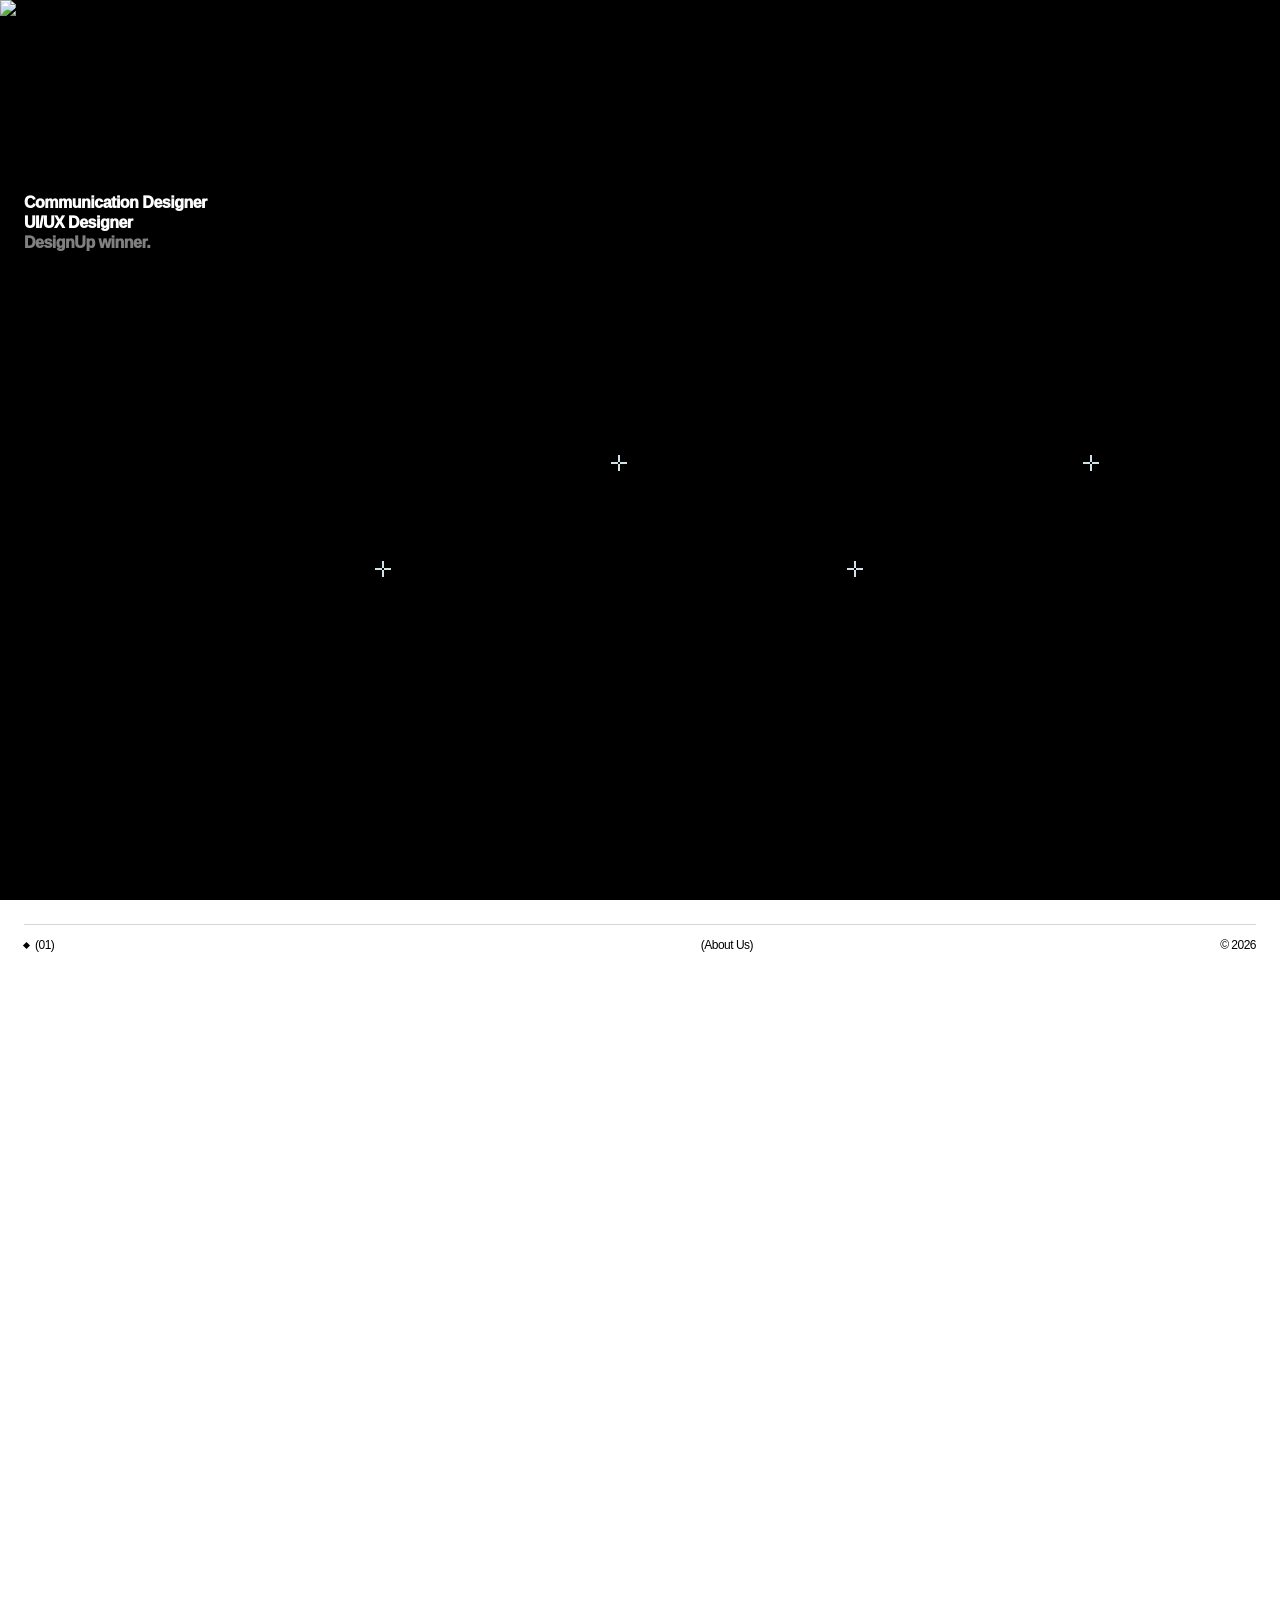
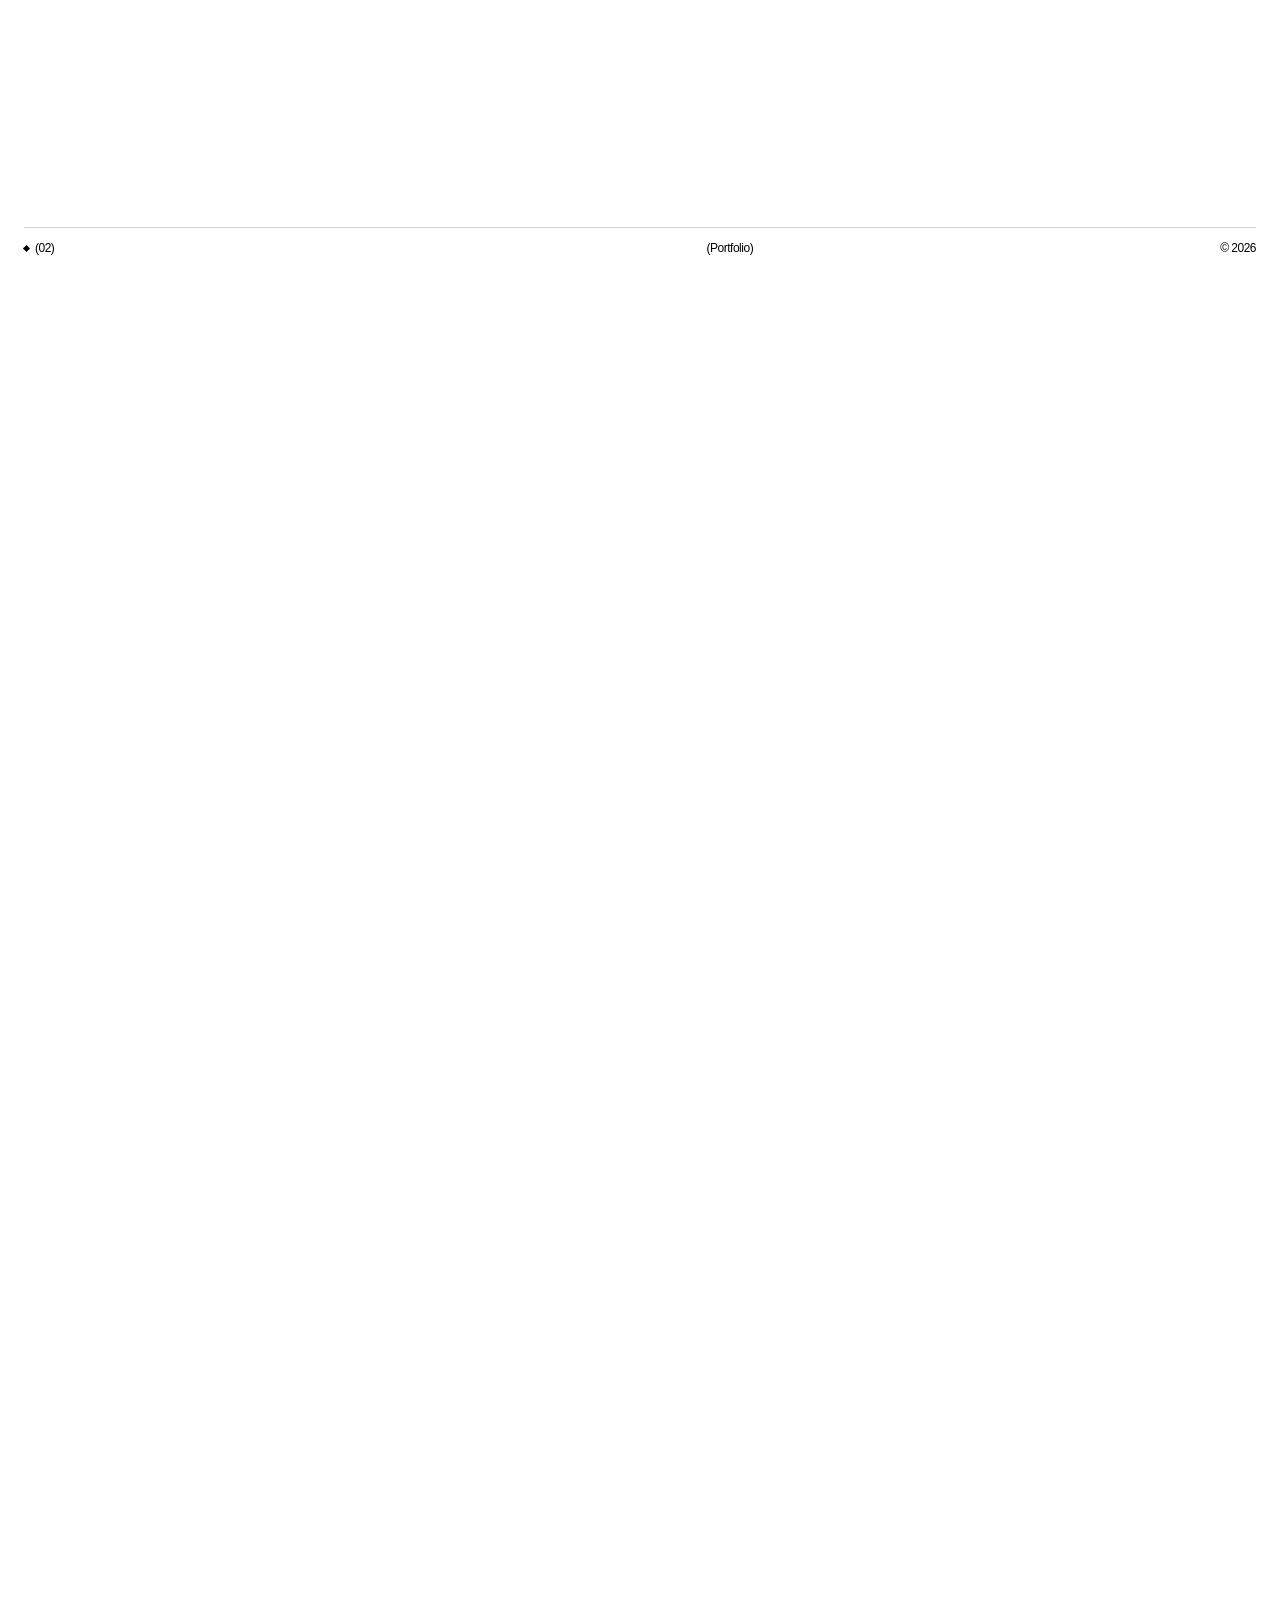
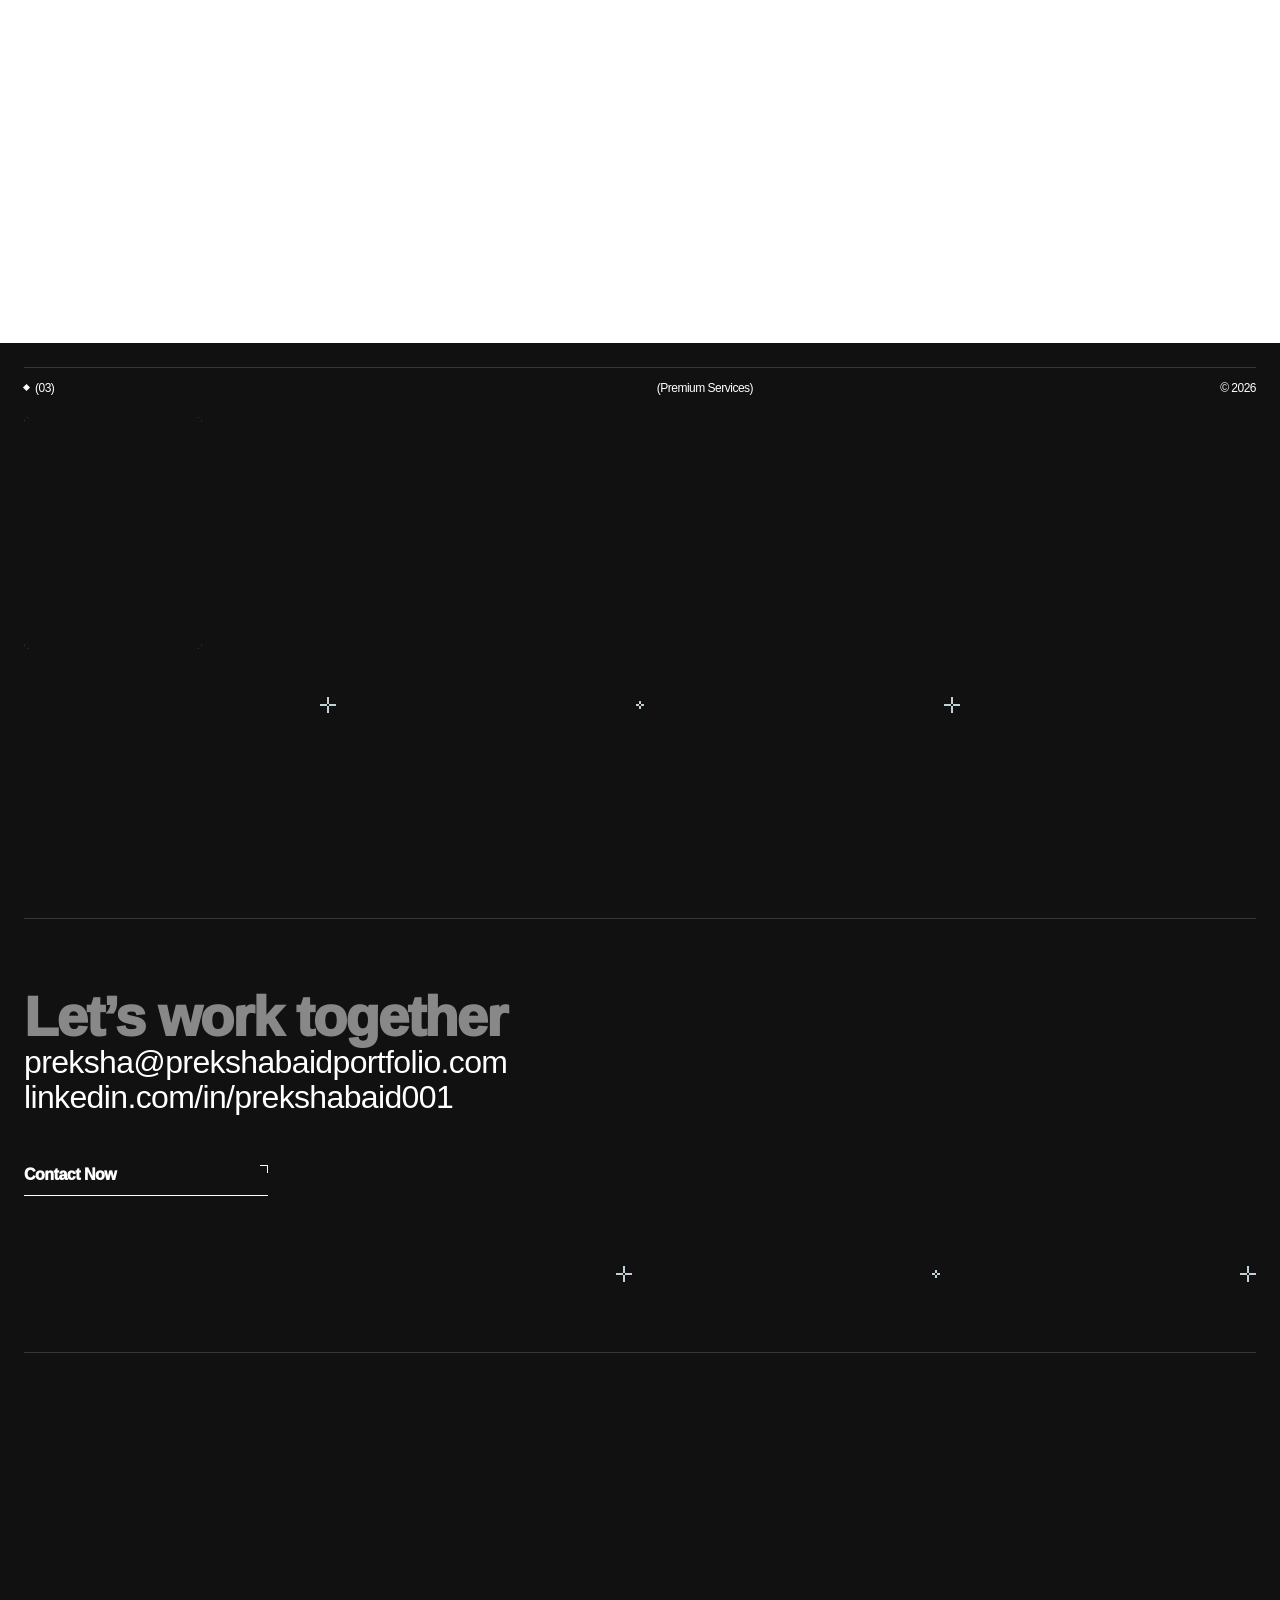
==== commit d2b2efa2: "Fix resume PDF path to correct filename" ====
--- a/bewildered-office-891144.framer.app/index.html
+++ b/bewildered-office-891144.framer.app/index.html
@@ -77,6 +77,22 @@
     // 4b. Badge
     var badge = document.getElementById('__framer-badge-container');
     if (badge) badge.setAttribute('style', 'display:none!important');
+
+    // 4b2. Star (Plus) click handlers in hero
+    var LINKEDIN_URL = 'https://www.linkedin.com/in/prekshabaid001';
+    var RESUME_URL   = '../Preksha Baid Resume (1) (1).pdf';
+    var starEls = document.querySelectorAll('[data-framer-name="Plus"]');
+    starEls.forEach(function(star, idx) {
+      if (star.dataset.linkedUp) return;
+      star.dataset.linkedUp = '1';
+      star.style.cursor = 'pointer';
+      star.style.pointerEvents = 'auto';
+      var url = (idx % 2 === 0) ? LINKEDIN_URL : RESUME_URL;
+      star.addEventListener('click', function(e) {
+        e.stopPropagation();
+        window.open(url, '_blank');
+      });
+    });
 
     // 4c. "PROJECTS" label in left sidebar
     var sidebar = document.querySelector('.framer-wutr65');
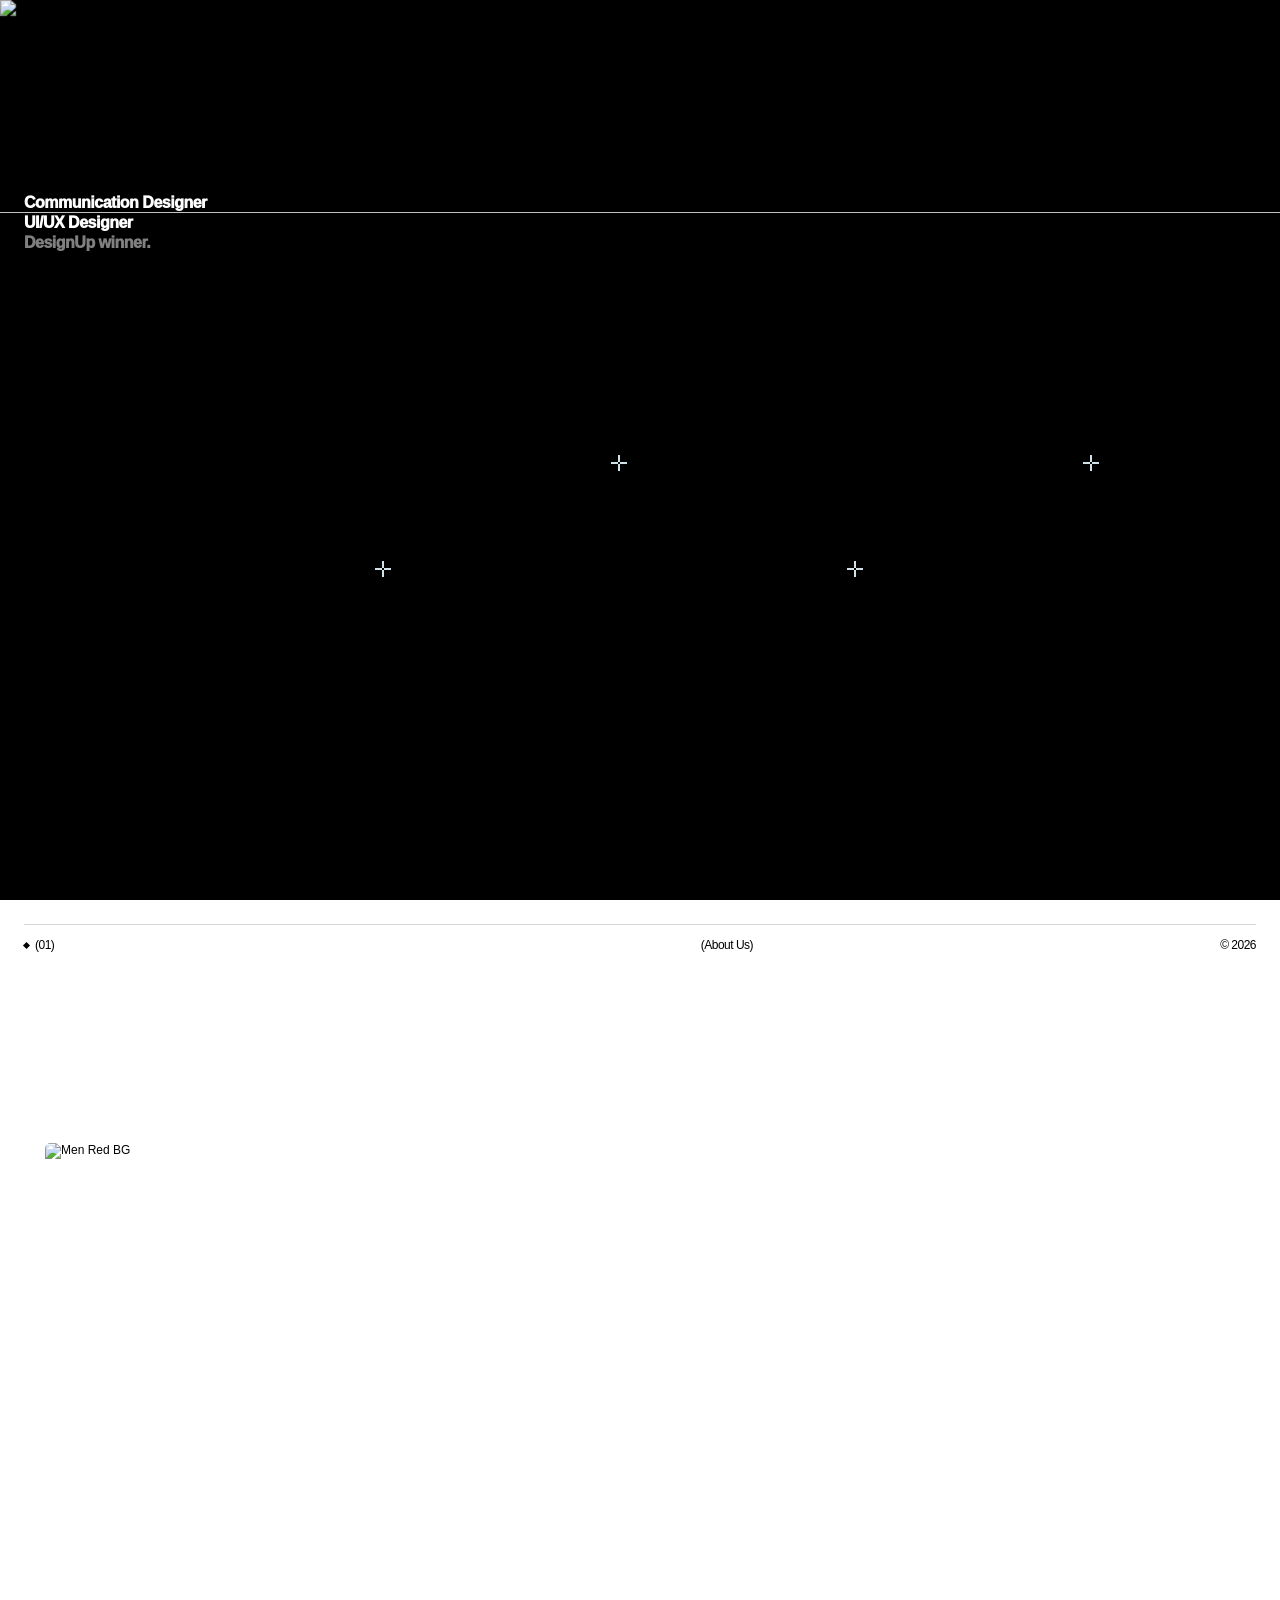
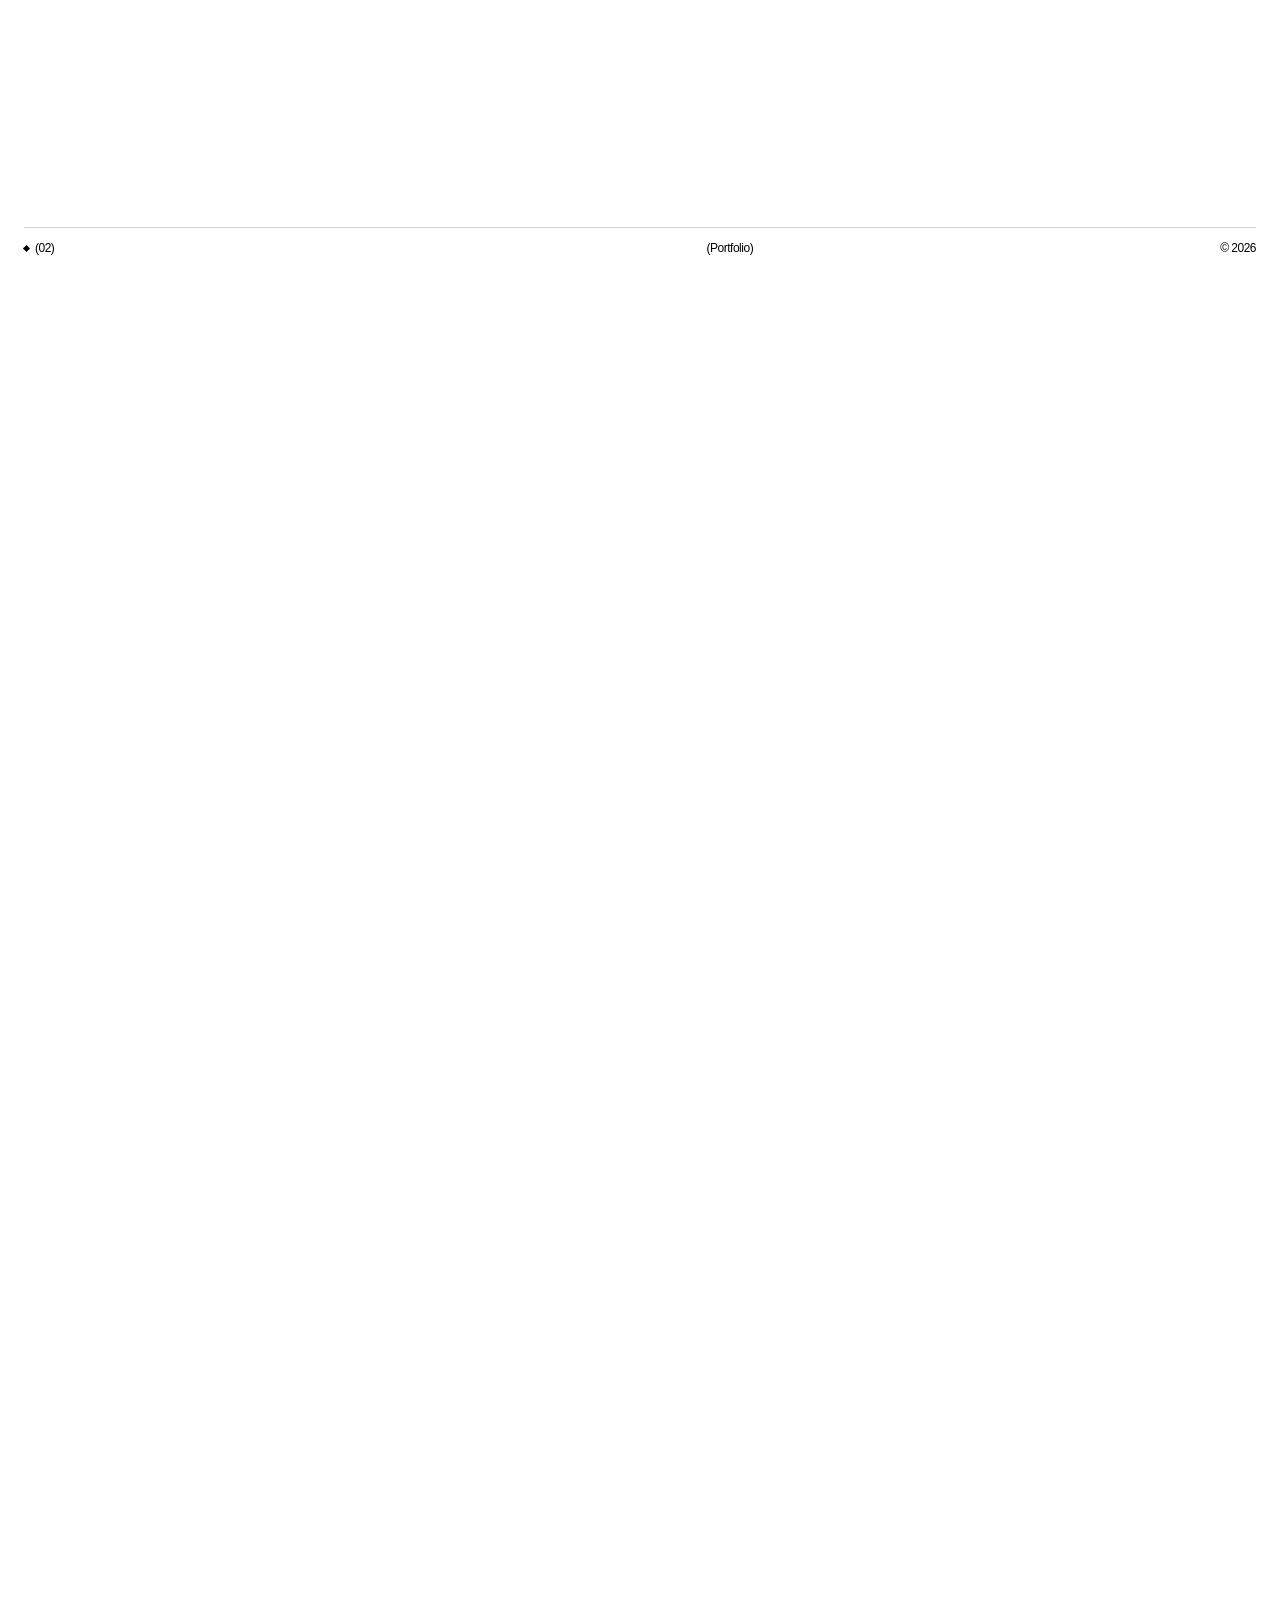
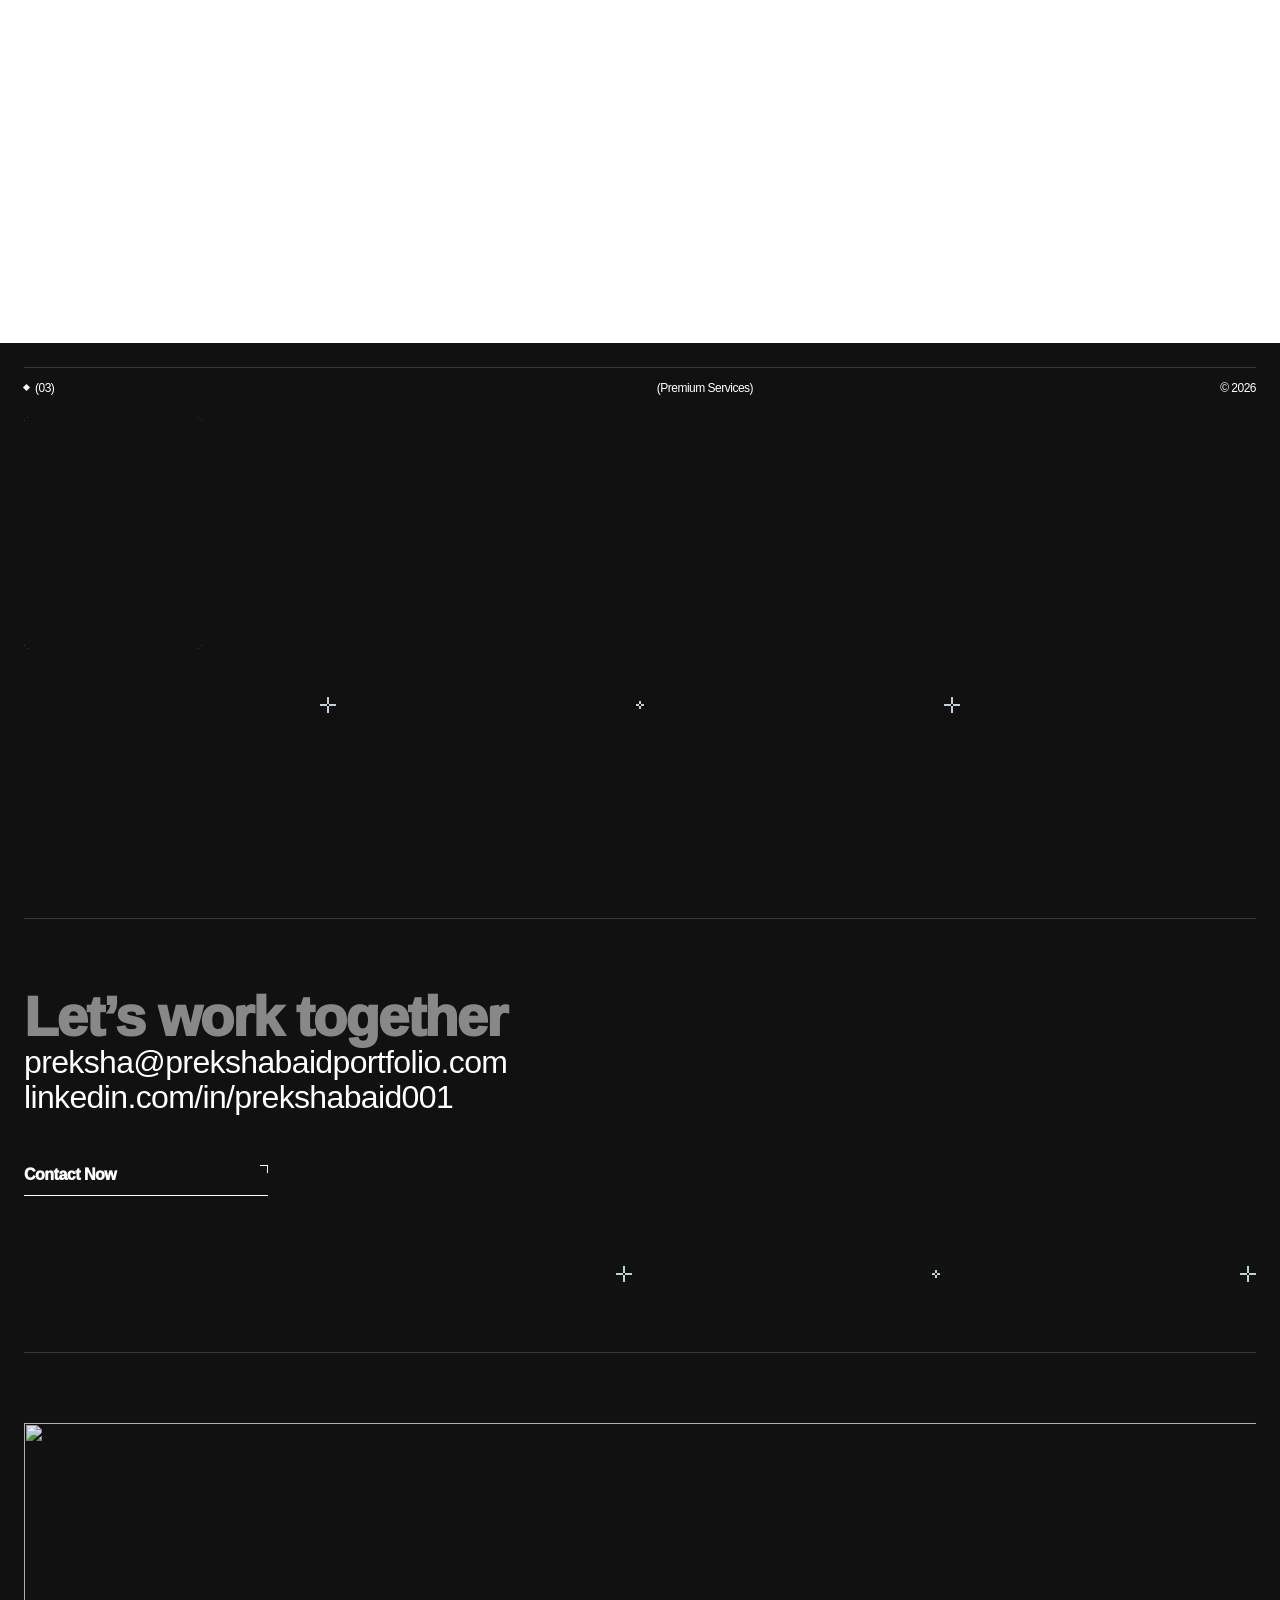
==== commit a109902f: "Move resume PDF into served folder, fix path to ./pdfs/resume.pdf" ====
--- a/bewildered-office-891144.framer.app/index.html
+++ b/bewildered-office-891144.framer.app/index.html
@@ -80,7 +80,7 @@
 
     // 4b2. Star (Plus) click handlers in hero
     var LINKEDIN_URL = 'https://www.linkedin.com/in/prekshabaid001';
-    var RESUME_URL   = '../Preksha Baid Resume (1) (1).pdf';
+    var RESUME_URL   = './pdfs/resume.pdf';
     var starEls = document.querySelectorAll('[data-framer-name="Plus"]');
     starEls.forEach(function(star, idx) {
       if (star.dataset.linkedUp) return;
